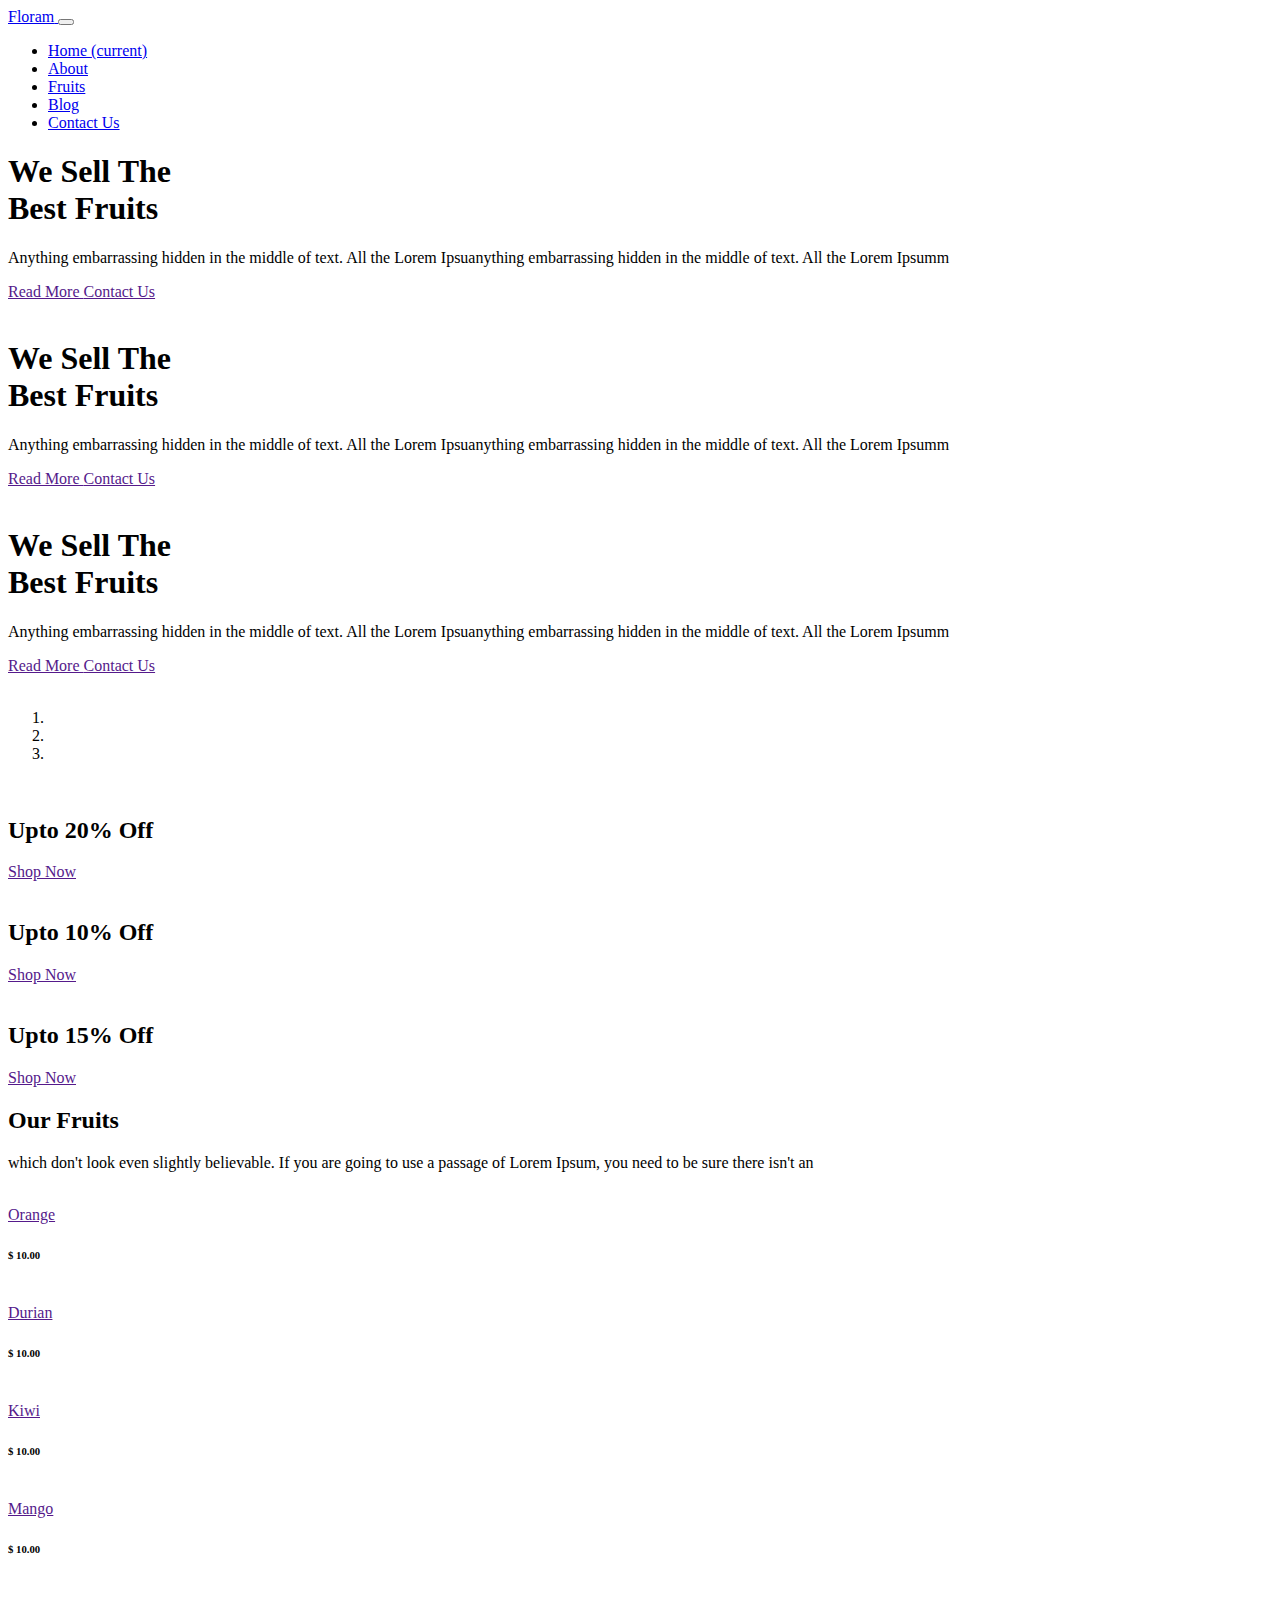
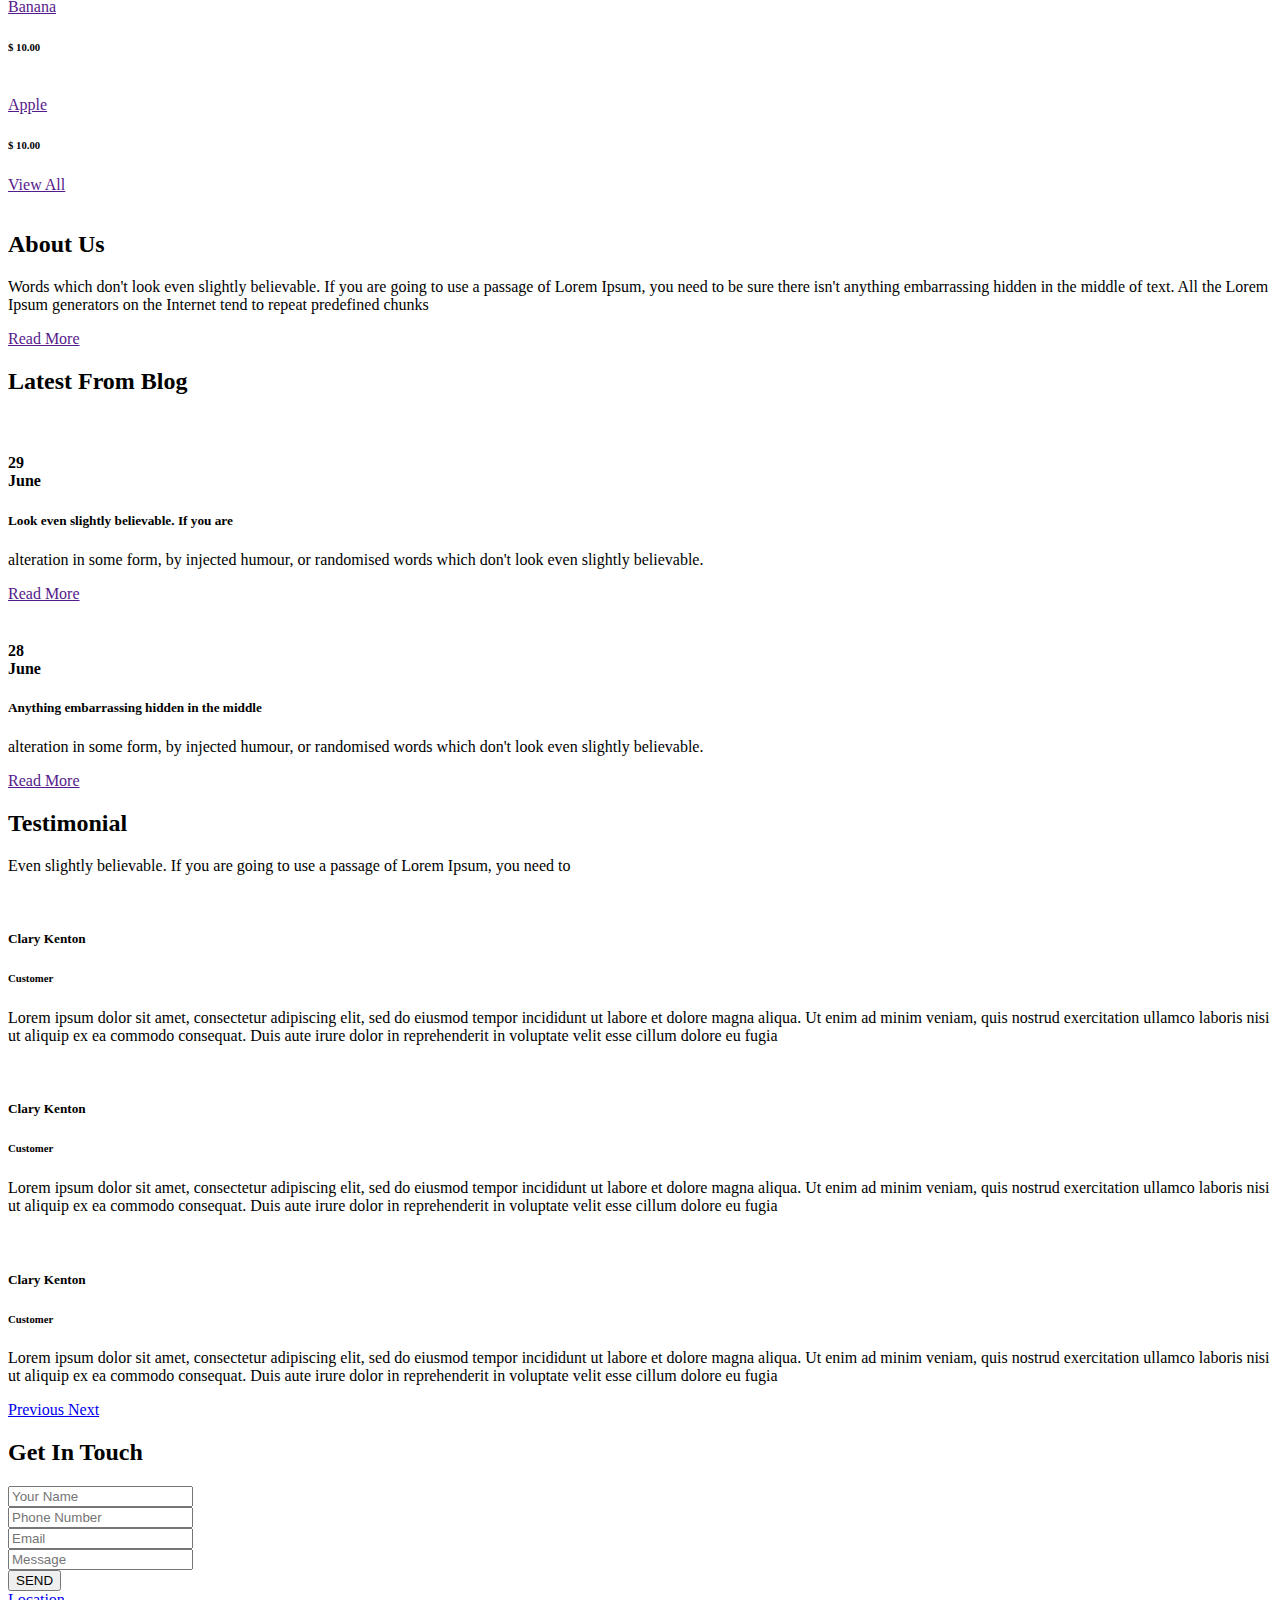
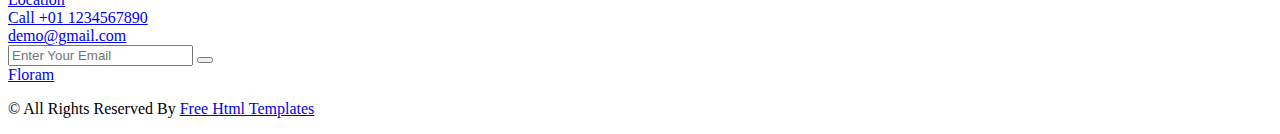
==== index.html @ 8f8d8357 "Add files via upload" ====
<!DOCTYPE html>
<html>

<head>
  <!-- Basic -->
  <meta charset="utf-8" />
  <meta http-equiv="X-UA-Compatible" content="IE=edge" />
  <!-- Mobile Metas -->
  <meta name="viewport" content="width=device-width, initial-scale=1, shrink-to-fit=no" />
  <!-- Site Metas -->
  <link rel="icon" href="images/fevicon.png" type="image/gif" />
  <meta name="keywords" content="" />
  <meta name="description" content="" />
  <meta name="author" content="" />

  <title>Floram</title>


  <!-- bootstrap core css -->
  <link rel="stylesheet" type="text/css" href="css/bootstrap.css" />

  <!-- fonts style -->
  <link href="https://fonts.googleapis.com/css2?family=Roboto:wght@400;500;700;900&display=swap" rel="stylesheet">

  <!-- font awesome style -->
  <link href="css/font-awesome.min.css" rel="stylesheet" />

  <!-- Custom styles for this template -->
  <link href="css/style.css" rel="stylesheet" />
  <!-- responsive style -->
  <link href="css/responsive.css" rel="stylesheet" />

</head>

<body>

  <!-- header section strats -->
  <header class="header_section">
    <div class="container">
      <nav class="navbar navbar-expand-lg custom_nav-container ">
        <a class="navbar-brand" href="index.html">
          <span>Floram</span>
        </a>

        <button class="navbar-toggler" type="button" data-toggle="collapse" data-target="#navbarSupportedContent" aria-controls="navbarSupportedContent" aria-expanded="false" aria-label="Toggle navigation">
          <span class=""> </span>
        </button>

        <div class="collapse navbar-collapse" id="navbarSupportedContent">
          <ul class="navbar-nav  ml-auto">
            <li class="nav-item active">
              <a class="nav-link" href="index.html">Home <span class="sr-only">(current)</span></a>
            </li>
            <li class="nav-item">
              <a class="nav-link" href="about.html"> About</a>
            </li>
            <li class="nav-item">
              <a class="nav-link" href="fruit.html">Fruits</a>
            </li>
            <li class="nav-item">
              <a class="nav-link" href="blog.html">Blog</a>
            </li>
            <li class="nav-item">
              <a class="nav-link" href="contact.html">Contact Us</a>
            </li>
          </ul>
        </div>
      </nav>
    </div>
  </header>
  <!-- end header section -->
  <!-- slider section -->
  <section class="slider_section ">
    <div id="customCarousel1" class="carousel slide" data-ride="carousel">
      <div class="carousel-inner">
        <div class="carousel-item active">
          <div class="container ">
            <div class="row">
              <div class="col-md-6 col-lg-5">
                <div class="detail-box">
                  <h1>
                    We Sell The <br>
                    Best Fruits
                  </h1>
                  <p>
                    Anything embarrassing hidden in the middle of text. All the Lorem Ipsuanything embarrassing hidden in the middle of text. All the Lorem Ipsumm </p>
                  <div class="btn-box">
                    <a href="" class="btn-1">
                      Read More
                    </a>
                    <a href="" class="btn-2">
                      Contact Us
                    </a>
                  </div>
                </div>
              </div>
              <div class="col-md-6 col-lg-7">
                <div class="img-box">
                  <img src="images/slider-img.png" alt="">
                </div>
              </div>
            </div>
          </div>
        </div>
        <div class="carousel-item">
          <div class="container ">
            <div class="row">
              <div class="col-md-6 col-lg-5">
                <div class="detail-box">
                  <h1>
                    We Sell The <br>
                    Best Fruits
                  </h1>
                  <p>
                    Anything embarrassing hidden in the middle of text. All the Lorem Ipsuanything embarrassing hidden in the middle of text. All the Lorem Ipsumm </p>
                  <div class="btn-box">
                    <a href="" class="btn-1">
                      Read More
                    </a>
                    <a href="" class="btn-2">
                      Contact Us
                    </a>
                  </div>
                </div>
              </div>
              <div class="col-md-6 col-lg-7">
                <div class="img-box">
                  <img src="images/slider-img.png" alt="">
                </div>
              </div>
            </div>
          </div>
        </div>
        <div class="carousel-item">
          <div class="container ">
            <div class="row">
              <div class="col-md-6 col-lg-5">
                <div class="detail-box">
                  <h1>
                    We Sell The <br>
                    Best Fruits
                  </h1>
                  <p>
                    Anything embarrassing hidden in the middle of text. All the Lorem Ipsuanything embarrassing hidden in the middle of text. All the Lorem Ipsumm </p>
                  <div class="btn-box">
                    <a href="" class="btn-1">
                      Read More
                    </a>
                    <a href="" class="btn-2">
                      Contact Us
                    </a>
                  </div>
                </div>
              </div>
              <div class="col-md-6 col-lg-7">
                <div class="img-box">
                  <img src="images/slider-img.png" alt="">
                </div>
              </div>
            </div>
          </div>
        </div>
      </div>
      <ol class="carousel-indicators">
        <li data-target="#customCarousel1" data-slide-to="0" class="active"></li>
        <li data-target="#customCarousel1" data-slide-to="1"></li>
        <li data-target="#customCarousel1" data-slide-to="2"></li>
      </ol>
    </div>
  </section>
  <!-- end slider section -->

  <!-- offer section -->

  <section class="offer_section">
    <div class="container-fluid">
      <div class="row">
        <div class="col-md-7 px-0">
          <div class="box offer-box1">
            <img src="images/o1.jpg" alt="">
            <div class="detail-box">
              <h2>
                Upto 20% Off
              </h2>
              <a href="">
                Shop Now
              </a>
            </div>
          </div>
        </div>
        <div class="col-md-5 px-0">
          <div class="box offer-box2">
            <img src="images/o2.jpg" alt="">
            <div class="detail-box">
              <h2>
                Upto 10% Off
              </h2>
              <a href="">
                Shop Now
              </a>
            </div>
          </div>
          <div class="box offer-box3">
            <img src="images/o3.jpg" alt="">
            <div class="detail-box">
              <h2>
                Upto 15% Off
              </h2>
              <a href="">
                Shop Now
              </a>
            </div>
          </div>
        </div>
      </div>
    </div>
  </section>

  <!-- end offer section -->

  <!-- product section -->

  <section class="product_section layout_padding">
    <div class="container">
      <div class="heading_container heading_center">
        <h2>
          Our Fruits
        </h2>
        <p>
          which don't look even slightly believable. If you are going to use a passage of Lorem Ipsum, you need to be sure there isn't an
        </p>
      </div>
      <div class="row">
        <div class="col-sm-6 col-lg-4">
          <div class="box">
            <div class="img-box">
              <img src="images/p1.png" alt="">
            </div>
            <div class="detail-box">
              <span class="rating">
                <i class="fa fa-star" aria-hidden="true"></i>
                <i class="fa fa-star" aria-hidden="true"></i>
                <i class="fa fa-star" aria-hidden="true"></i>
                <i class="fa fa-star" aria-hidden="true"></i>
                <i class="fa fa-star-half-o" aria-hidden="true"></i>
              </span>
              <a href="">
                Orange
              </a>
              <div class="price_box">
                <h6 class="price_heading">
                  <span>$</span> 10.00
                </h6>
              </div>
            </div>
          </div>
        </div>
        <div class="col-sm-6 col-lg-4">
          <div class="box">
            <div class="img-box">
              <img src="images/p2.png" alt="">
            </div>
            <div class="detail-box">
              <span class="rating">
                <i class="fa fa-star" aria-hidden="true"></i>
                <i class="fa fa-star" aria-hidden="true"></i>
                <i class="fa fa-star" aria-hidden="true"></i>
                <i class="fa fa-star" aria-hidden="true"></i>
                <i class="fa fa-star-half-o" aria-hidden="true"></i>
              </span>
              <a href="">
                Durian
              </a>
              <div class="price_box">
                <h6 class="price_heading">
                  <span>$</span> 10.00
                </h6>
              </div>
            </div>
          </div>
        </div>
        <div class="col-sm-6 col-lg-4">
          <div class="box">
            <div class="img-box">
              <img src="images/p3.png" alt="">
            </div>
            <div class="detail-box">
              <span class="rating">
                <i class="fa fa-star" aria-hidden="true"></i>
                <i class="fa fa-star" aria-hidden="true"></i>
                <i class="fa fa-star" aria-hidden="true"></i>
                <i class="fa fa-star" aria-hidden="true"></i>
                <i class="fa fa-star-half-o" aria-hidden="true"></i>
              </span>
              <a href="">
                Kiwi
              </a>
              <div class="price_box">
                <h6 class="price_heading">
                  <span>$</span> 10.00
                </h6>
              </div>
            </div>
          </div>
        </div>
        <div class="col-sm-6 col-lg-4">
          <div class="box">
            <div class="img-box">
              <img src="images/p4.png" alt="">
            </div>
            <div class="detail-box">
              <span class="rating">
                <i class="fa fa-star" aria-hidden="true"></i>
                <i class="fa fa-star" aria-hidden="true"></i>
                <i class="fa fa-star" aria-hidden="true"></i>
                <i class="fa fa-star" aria-hidden="true"></i>
                <i class="fa fa-star-half-o" aria-hidden="true"></i>
              </span>
              <a href="">
                Mango
              </a>
              <div class="price_box">
                <h6 class="price_heading">
                  <span>$</span> 10.00
                </h6>
              </div>
            </div>
          </div>
        </div>
        <div class="col-sm-6 col-lg-4">
          <div class="box">
            <div class="img-box">
              <img src="images/p5.png" alt="">
            </div>
            <div class="detail-box">
              <span class="rating">
                <i class="fa fa-star" aria-hidden="true"></i>
                <i class="fa fa-star" aria-hidden="true"></i>
                <i class="fa fa-star" aria-hidden="true"></i>
                <i class="fa fa-star" aria-hidden="true"></i>
                <i class="fa fa-star-half-o" aria-hidden="true"></i>
              </span>
              <a href="">
                Banana
              </a>
              <div class="price_box">
                <h6 class="price_heading">
                  <span>$</span> 10.00
                </h6>
              </div>
            </div>
          </div>
        </div>
        <div class="col-sm-6 col-lg-4">
          <div class="box">
            <div class="img-box">
              <img src="images/p6.png" alt="">
            </div>
            <div class="detail-box">
              <span class="rating">
                <i class="fa fa-star" aria-hidden="true"></i>
                <i class="fa fa-star" aria-hidden="true"></i>
                <i class="fa fa-star" aria-hidden="true"></i>
                <i class="fa fa-star" aria-hidden="true"></i>
                <i class="fa fa-star-half-o" aria-hidden="true"></i>
              </span>
              <a href="">
                Apple
              </a>
              <div class="price_box">
                <h6 class="price_heading">
                  <span>$</span> 10.00
                </h6>
              </div>
            </div>
          </div>
        </div>
      </div>
      <div class="btn-box">
        <a href="">
          View All
        </a>
      </div>
    </div>
  </section>

  <!-- end product section -->

  <!-- about section -->

  <section class="about_section layout_padding">
    <div class="container  ">
      <div class="row">
        <div class="col-md-6 ">
          <div class="img-box">
            <img src="images/about-img.png" alt="">
          </div>
        </div>
        <div class="col-md-6">
          <div class="detail-box">
            <div class="heading_container">
              <h2>
                About Us
              </h2>
            </div>
            <p>
              Words which don't look even slightly believable. If you are going to use a passage of Lorem Ipsum, you need to be sure there isn't anything embarrassing hidden in the middle of text. All the Lorem Ipsum generators on the Internet tend to repeat predefined chunks </p>
            <a href="">
              Read More
            </a>
          </div>
        </div>
      </div>
    </div>
  </section>

  <!-- end about section -->

  <!-- blog section -->

  <section class="blog_section layout_padding">
    <div class="container">
      <div class="heading_container">
        <h2>
          Latest From Blog
        </h2>
      </div>
      <div class="row">
        <div class="col-md-6">
          <div class="box">
            <div class="img-box">
              <img src="images/b1.jpg" alt="">
              <h4 class="blog_date">
                29 <br>
                June
              </h4>
            </div>
            <div class="detail-box">
              <h5>
                Look even slightly believable. If you are
              </h5>
              <p>
                alteration in some form, by injected humour, or randomised words which don't look even slightly believable.
              </p>
              <a href="">
                Read More
              </a>
            </div>
          </div>
        </div>
        <div class="col-md-6">
          <div class="box">
            <div class="img-box">
              <img src="images/b2.jpg" alt="">
              <h4 class="blog_date">
                28 <br>
                June
              </h4>
            </div>
            <div class="detail-box">
              <h5>
                Anything embarrassing hidden in the middle
              </h5>
              <p>
                alteration in some form, by injected humour, or randomised words which don't look even slightly believable.
              </p>
              <a href="">
                Read More
              </a>
            </div>
          </div>
        </div>
      </div>
    </div>
  </section>

  <!-- end blog section -->

  <!-- client section -->
  <section class="client_section ">
    <div class="container">
      <div class="heading_container heading_center">
        <h2>
          Testimonial
        </h2>
        <p>
          Even slightly believable. If you are going to use a passage of Lorem Ipsum, you need to
        </p>
      </div>
    </div>
    <div class="container px-0">
      <div id="customCarousel2" class="carousel  slide" data-ride="carousel">
        <div class="carousel-inner">
          <div class="carousel-item active">
            <div class="container">
              <div class="row">
                <div class="col-lg-10 mx-auto">
                  <div class="box">
                    <div class="img-box">
                      <img src="images/client.jpg" alt="">
                    </div>
                    <div class="detail-box">
                      <div class="client_info">
                        <div class="client_name">
                          <h5>
                            Clary Kenton
                          </h5>
                          <h6>
                            Customer
                          </h6>
                        </div>
                        <i class="fa fa-quote-left" aria-hidden="true"></i>
                      </div>
                      <p>
                        Lorem ipsum dolor sit amet, consectetur adipiscing elit, sed do eiusmod tempor incididunt ut
                        labore
                        et
                        dolore magna aliqua. Ut enim ad minim veniam, quis nostrud exercitation ullamco laboris nisi ut
                        aliquip ex ea commodo consequat. Duis aute irure dolor in reprehenderit in voluptate velit esse
                        cillum
                        dolore eu fugia
                      </p>
                    </div>
                  </div>
                </div>
              </div>
            </div>
          </div>
          <div class="carousel-item">
            <div class="container">
              <div class="row">
                <div class="col-md-10 mx-auto">
                  <div class="box">
                    <div class="img-box">
                      <img src="images/client.jpg" alt="">
                    </div>
                    <div class="detail-box">
                      <div class="client_info">
                        <div class="client_name">
                          <h5>
                            Clary Kenton
                          </h5>
                          <h6>
                            Customer
                          </h6>
                        </div>
                        <i class="fa fa-quote-left" aria-hidden="true"></i>
                      </div>
                      <p>
                        Lorem ipsum dolor sit amet, consectetur adipiscing elit, sed do eiusmod tempor incididunt ut
                        labore
                        et
                        dolore magna aliqua. Ut enim ad minim veniam, quis nostrud exercitation ullamco laboris nisi ut
                        aliquip ex ea commodo consequat. Duis aute irure dolor in reprehenderit in voluptate velit esse
                        cillum
                        dolore eu fugia
                      </p>
                    </div>
                  </div>
                </div>
              </div>
            </div>
          </div>
          <div class="carousel-item">
            <div class="container">
              <div class="row">
                <div class="col-md-10 mx-auto">
                  <div class="box">
                    <div class="img-box">
                      <img src="images/client.jpg" alt="">
                    </div>
                    <div class="detail-box">
                      <div class="client_info">
                        <div class="client_name">
                          <h5>
                            Clary Kenton
                          </h5>
                          <h6>
                            Customer
                          </h6>
                        </div>
                        <i class="fa fa-quote-left" aria-hidden="true"></i>
                      </div>
                      <p>
                        Lorem ipsum dolor sit amet, consectetur adipiscing elit, sed do eiusmod tempor incididunt ut
                        labore
                        et
                        dolore magna aliqua. Ut enim ad minim veniam, quis nostrud exercitation ullamco laboris nisi ut
                        aliquip ex ea commodo consequat. Duis aute irure dolor in reprehenderit in voluptate velit esse
                        cillum
                        dolore eu fugia
                      </p>
                    </div>
                  </div>
                </div>
              </div>
            </div>
          </div>
        </div>
        <div class="carousel_btn-box">
          <a class="carousel-control-prev" href="#customCarousel2" role="button" data-slide="prev">
            <i class="fa fa-angle-left" aria-hidden="true"></i>
            <span class="sr-only">Previous</span>
          </a>
          <a class="carousel-control-next" href="#customCarousel2" role="button" data-slide="next">
            <i class="fa fa-angle-right" aria-hidden="true"></i>
            <span class="sr-only">Next</span>
          </a>
        </div>
      </div>
    </div>
  </section>
  <!-- end client section -->

  <!-- contact section -->
  <section class="contact_section layout_padding">
    <div class="container">
      <div class="heading_container heading_center">
        <h2>Get In <span>Touch</span></h2>
      </div>
      <div class="row">
        <div class="col-md-6 px-0">
          <div class="form_container">
            <form action="">
              <div class="form-row">
                <div class="form-group col">
                  <input type="text" class="form-control" placeholder="Your Name" />
                </div>
              </div>
              <div class="form-row">
                <div class="form-group col">
                  <input type="text" class="form-control" placeholder="Phone Number" />
                </div>
              </div>
              <div class="form-row">
                <div class="form-group col">
                  <input type="email" class="form-control" placeholder="Email" />
                </div>
              </div>
              <div class="form-row">
                <div class="form-group col">
                  <input type="text" class="message-box form-control" placeholder="Message" />
                </div>
              </div>
              <div class="btn_box">
                <button>
                  SEND
                </button>
              </div>
            </form>
          </div>
        </div>
        <div class="col-md-6 px-0">
          <div class="map_container">
            <div class="map">
              <div id="googleMap"></div>
            </div>
          </div>
        </div>
      </div>
    </div>
  </section>
  <!-- end contact section -->

  <!-- info section -->

  <section class="info_section ">
    <div class="info_container ">
      <div class="container">
        <div class="row">
          <div class="col-lg-9">
            <div class="info_contact ">
              <div class="row">
                <div class="col-md-3">
                  <a href="#" class="link-box">
                    <i class="fa fa-map-marker" aria-hidden="true"></i>
                    <span>
                      Location
                    </span>
                  </a>
                </div>
                <div class="col-md-5">
                  <a href="#" class="link-box">
                    <i class="fa fa-phone" aria-hidden="true"></i>
                    <span>
                      Call +01 1234567890
                    </span>
                  </a>
                </div>
                <div class="col-md-4">
                  <a href="#" class="link-box">
                    <i class="fa fa-envelope" aria-hidden="true"></i>
                    <span>
                      demo@gmail.com
                    </span>
                  </a>
                </div>
              </div>
            </div>
          </div>
          <div class="col-md-5  col-lg-3 mx-auto">
            <div class="info_form ">
              <form action="#">
                <input type="email" placeholder="Enter Your Email" />
                <button>
                  <i class="fa fa-arrow-right" aria-hidden="true"></i>
                </button>
              </form>
            </div>
          </div>
        </div>
        <div class="info_logo">
          <a class="navbar-brand" href="index.html">
            <span>
              Floram
            </span>
          </a>
        </div>
        <div class="social-box">
          <a href="">
            <i class="fa fa-facebook" aria-hidden="true"></i>
          </a>
          <a href="">
            <i class="fa fa-twitter" aria-hidden="true"></i>
          </a>
          <a href="">
            <i class="fa fa-instagram" aria-hidden="true"></i>
          </a>
          <a href="">
            <i class="fa fa-youtube" aria-hidden="true"></i>
          </a>
        </div>
      </div>
    </div>
  </section>

  <!-- end info section -->

  <!-- footer section -->
  <footer class="footer_section">
    <div class="container">
      <p>
        &copy; <span id="displayYear"></span> All Rights Reserved By
        <a href="https://html.design/">Free Html Templates</a>
      </p>
    </div>
  </footer>
  <!-- footer section -->

  <!-- jQery -->
  <script src="js/jquery-3.4.1.min.js"></script>
  <!-- bootstrap js -->
  <script src="js/bootstrap.js"></script>
  <!-- custom js -->
  <script src="js/custom.js"></script>
  <!-- Google Map -->
  <script src="https://maps.googleapis.com/maps/api/js?key=AIzaSyCh39n5U-4IoWpsVGUHWdqB6puEkhRLdmI&callback=myMap"></script>
  <!-- End Google Map -->

</body>

</html>
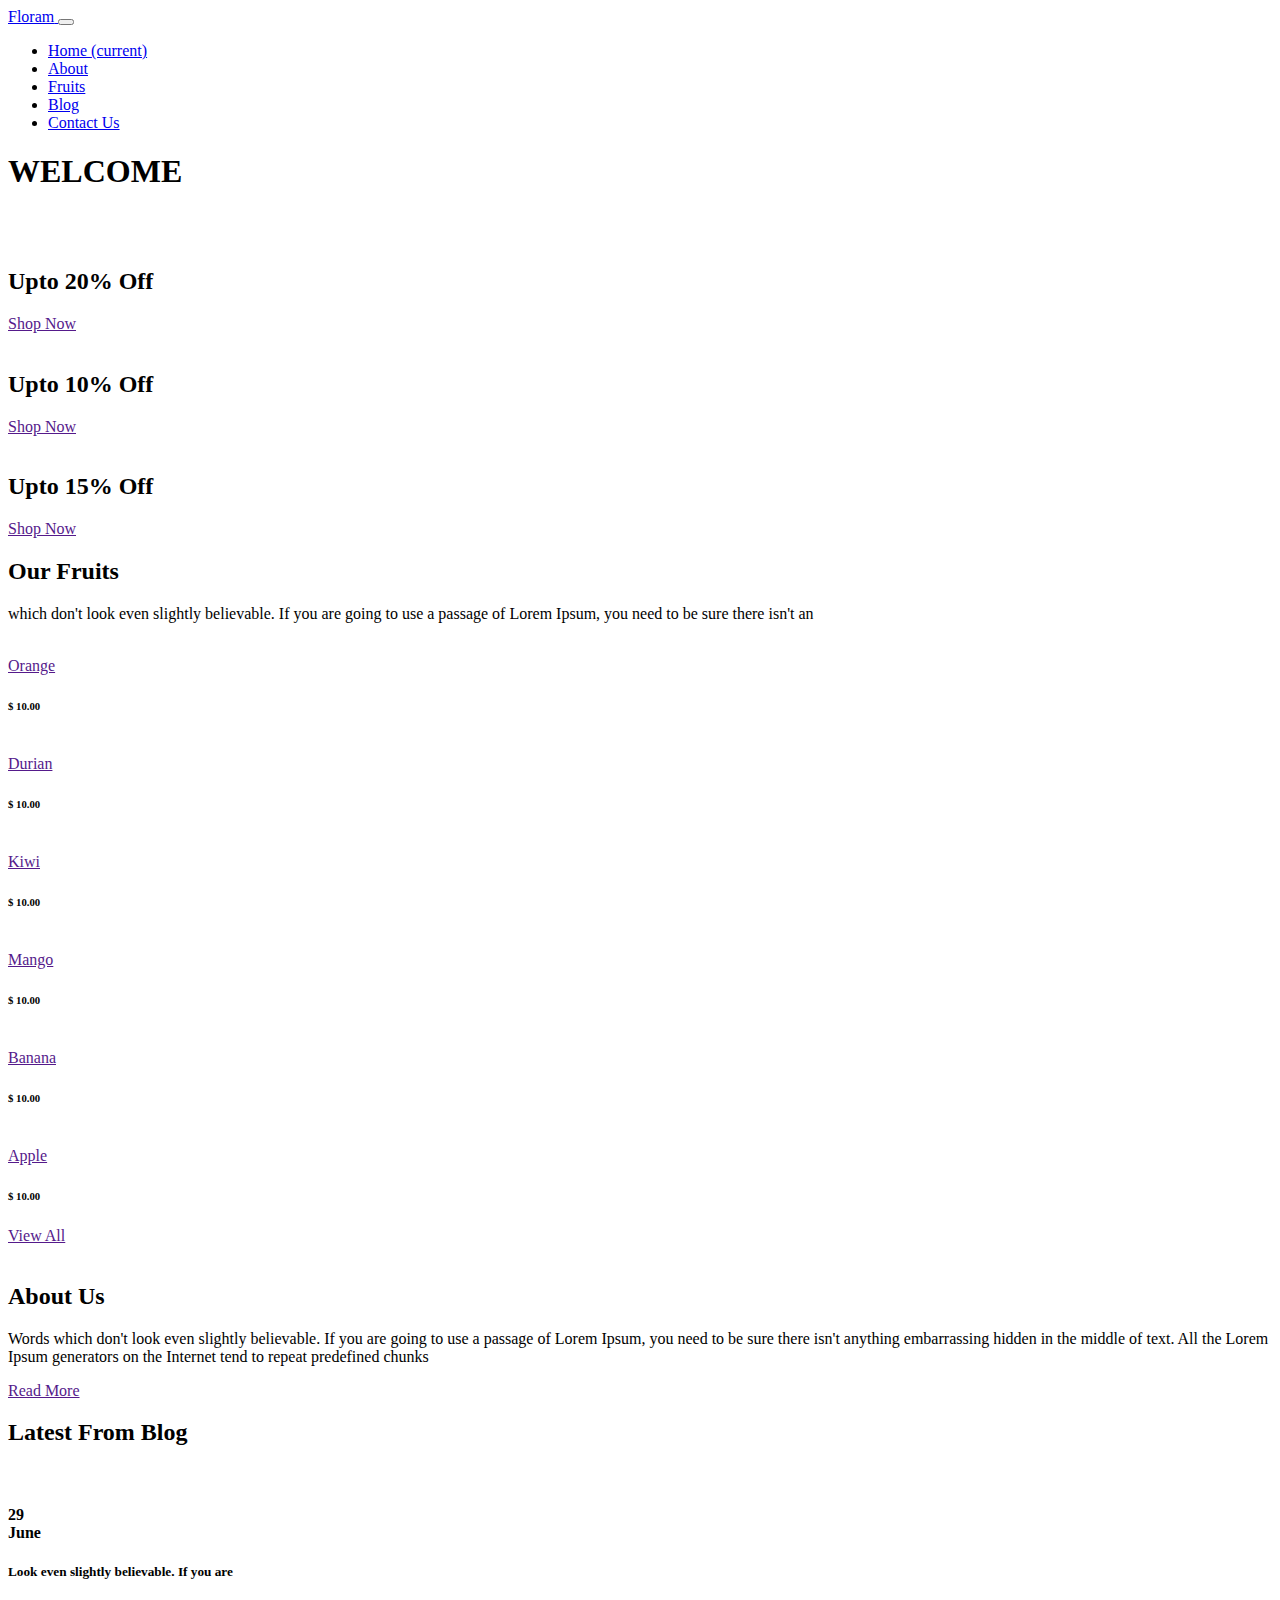
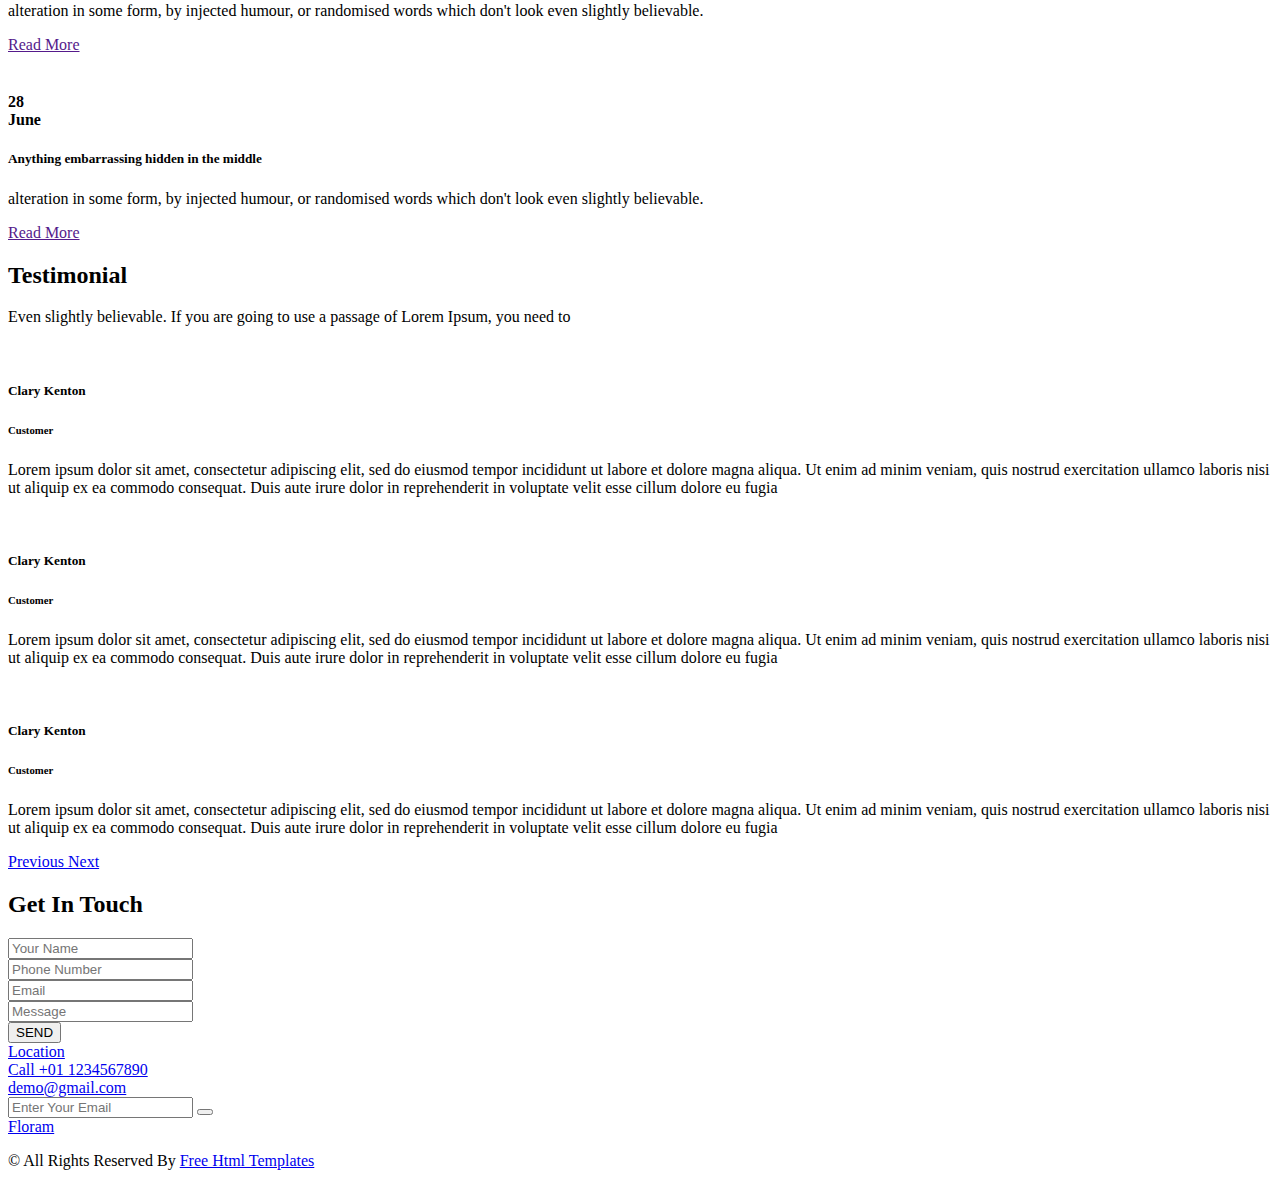
==== commit 3b298600: "Add files via upload" ====
--- a/index.html
+++ b/index.html
@@ -13,7 +13,7 @@
   <meta name="description" content="" />
   <meta name="author" content="" />
 
-  <title>Floram</title>
+  <title>Smart Mart</title>
 
 
   <!-- bootstrap core css -->
@@ -79,19 +79,10 @@
               <div class="col-md-6 col-lg-5">
                 <div class="detail-box">
                   <h1>
-                    We Sell The <br>
-                    Best Fruits
+                   WELCOME  <br>
+                    
                   </h1>
-                  <p>
-                    Anything embarrassing hidden in the middle of text. All the Lorem Ipsuanything embarrassing hidden in the middle of text. All the Lorem Ipsumm </p>
-                  <div class="btn-box">
-                    <a href="" class="btn-1">
-                      Read More
-                    </a>
-                    <a href="" class="btn-2">
-                      Contact Us
-                    </a>
-                  </div>
+                  
                 </div>
               </div>
               <div class="col-md-6 col-lg-7">
@@ -102,70 +93,9 @@
             </div>
           </div>
         </div>
-        <div class="carousel-item">
-          <div class="container ">
-            <div class="row">
-              <div class="col-md-6 col-lg-5">
-                <div class="detail-box">
-                  <h1>
-                    We Sell The <br>
-                    Best Fruits
-                  </h1>
-                  <p>
-                    Anything embarrassing hidden in the middle of text. All the Lorem Ipsuanything embarrassing hidden in the middle of text. All the Lorem Ipsumm </p>
-                  <div class="btn-box">
-                    <a href="" class="btn-1">
-                      Read More
-                    </a>
-                    <a href="" class="btn-2">
-                      Contact Us
-                    </a>
-                  </div>
-                </div>
-              </div>
-              <div class="col-md-6 col-lg-7">
-                <div class="img-box">
-                  <img src="images/slider-img.png" alt="">
-                </div>
-              </div>
-            </div>
-          </div>
-        </div>
-        <div class="carousel-item">
-          <div class="container ">
-            <div class="row">
-              <div class="col-md-6 col-lg-5">
-                <div class="detail-box">
-                  <h1>
-                    We Sell The <br>
-                    Best Fruits
-                  </h1>
-                  <p>
-                    Anything embarrassing hidden in the middle of text. All the Lorem Ipsuanything embarrassing hidden in the middle of text. All the Lorem Ipsumm </p>
-                  <div class="btn-box">
-                    <a href="" class="btn-1">
-                      Read More
-                    </a>
-                    <a href="" class="btn-2">
-                      Contact Us
-                    </a>
-                  </div>
-                </div>
-              </div>
-              <div class="col-md-6 col-lg-7">
-                <div class="img-box">
-                  <img src="images/slider-img.png" alt="">
-                </div>
-              </div>
-            </div>
-          </div>
-        </div>
-      </div>
-      <ol class="carousel-indicators">
-        <li data-target="#customCarousel1" data-slide-to="0" class="active"></li>
-        <li data-target="#customCarousel1" data-slide-to="1"></li>
-        <li data-target="#customCarousel1" data-slide-to="2"></li>
-      </ol>
+
+        </div>
+      </div>
     </div>
   </section>
   <!-- end slider section -->
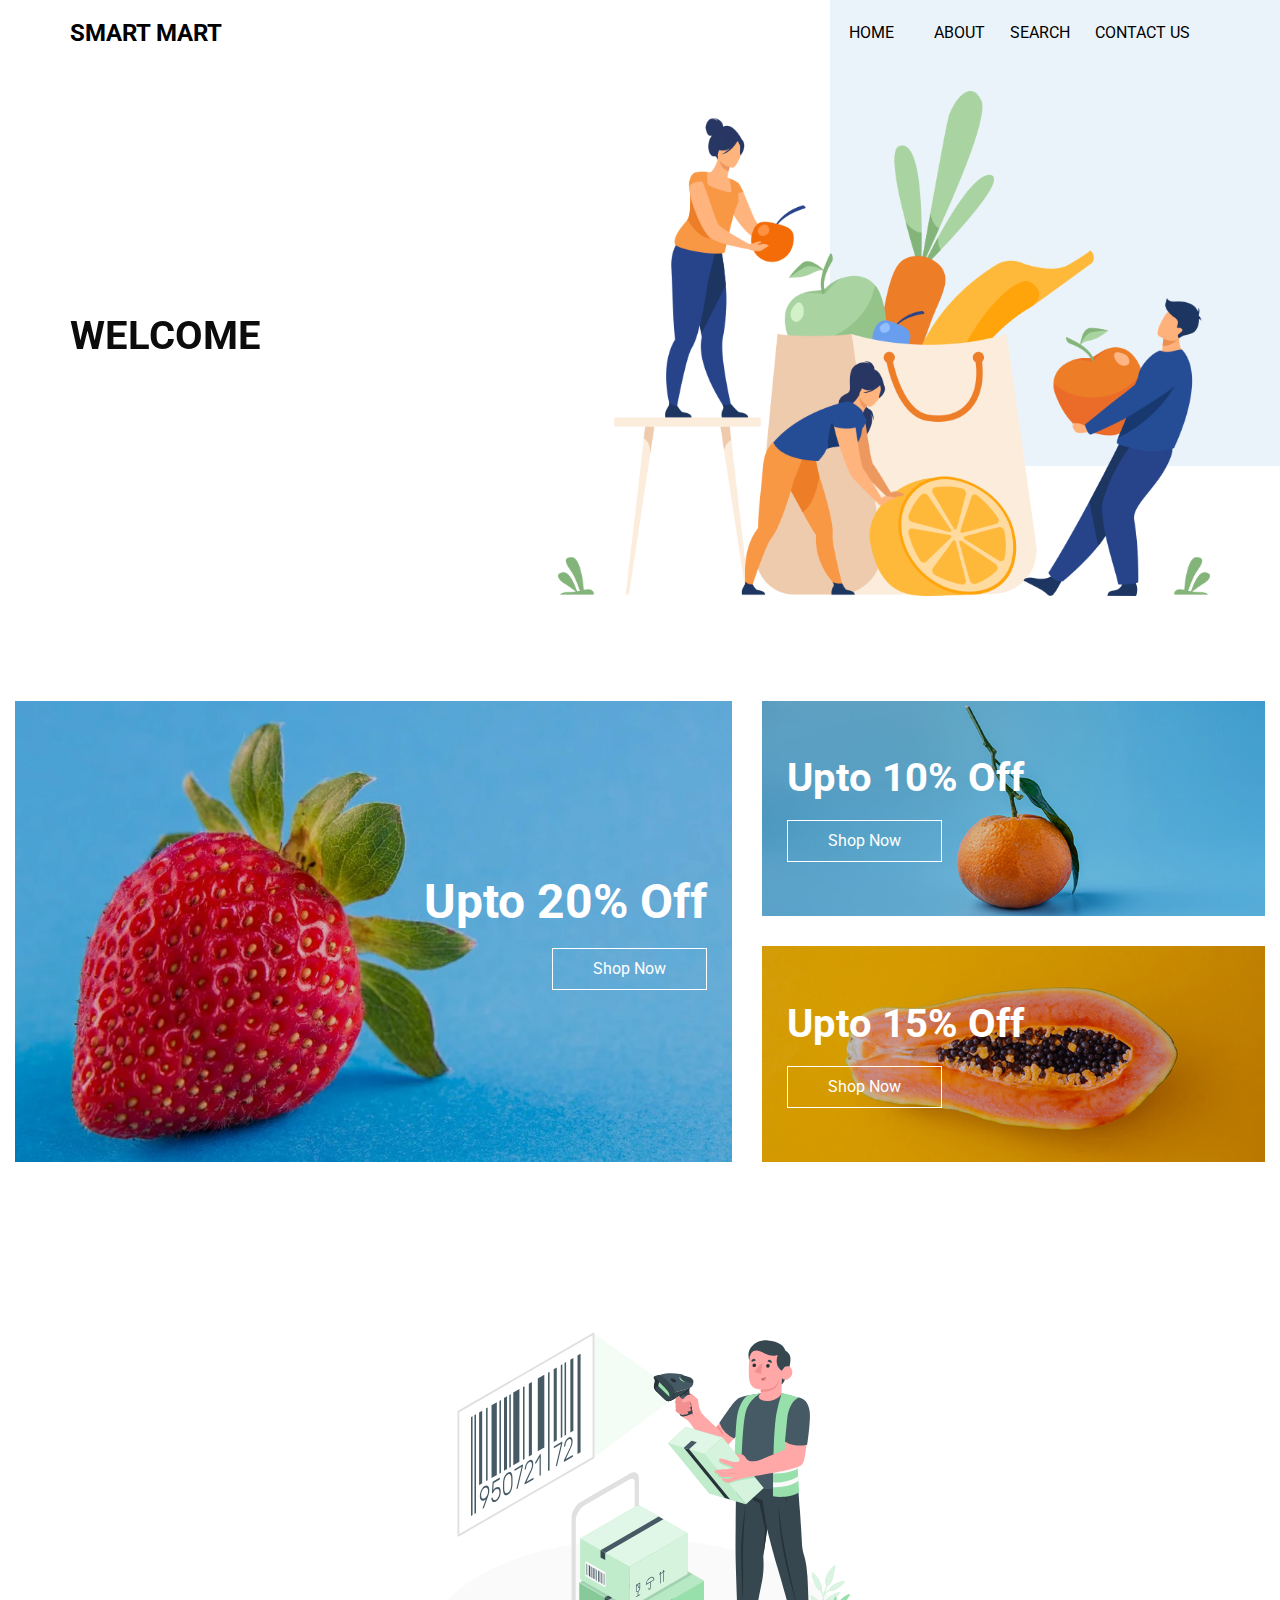
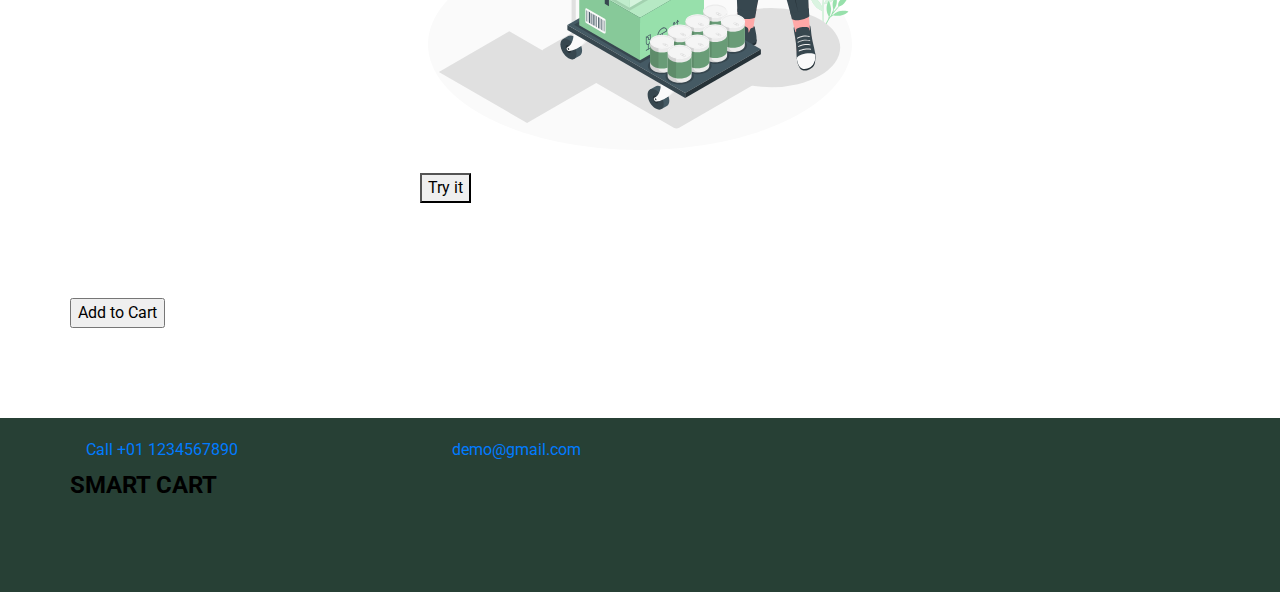
==== commit 8c485dea: "Update index.html" ====
--- a/index.html
+++ b/index.html
@@ -1,7 +1,10 @@
+
 <!DOCTYPE html>
 <html>
 
 <head>
+
+
   <!-- Basic -->
   <meta charset="utf-8" />
   <meta http-equiv="X-UA-Compatible" content="IE=edge" />
@@ -14,7 +17,7 @@
   <meta name="author" content="" />
 
   <title>Smart Mart</title>
-
+ 
 
   <!-- bootstrap core css -->
   <link rel="stylesheet" type="text/css" href="css/bootstrap.css" />
@@ -39,7 +42,7 @@
     <div class="container">
       <nav class="navbar navbar-expand-lg custom_nav-container ">
         <a class="navbar-brand" href="index.html">
-          <span>Floram</span>
+          <span>Smart mart</span>
         </a>
 
         <button class="navbar-toggler" type="button" data-toggle="collapse" data-target="#navbarSupportedContent" aria-controls="navbarSupportedContent" aria-expanded="false" aria-label="Toggle navigation">
@@ -54,12 +57,37 @@
             <li class="nav-item">
               <a class="nav-link" href="about.html"> About</a>
             </li>
-            <li class="nav-item">
-              <a class="nav-link" href="fruit.html">Fruits</a>
-            </li>
-            <li class="nav-item">
-              <a class="nav-link" href="blog.html">Blog</a>
-            </li>
+            <div class="dropdown">
+              <form method="post" action="Search.php"> <li onclick="myFunction()" class="dropbtn" class="nav-link">SEARCH</li> 
+              <div id="myDropdown" class="dropdown-content" >
+                <input type="text" placeholder="Search.." id="myInput" name="myInput" onkeyup="filterFunction()"> 
+             </form>
+              </div>
+            </div>
+            
+            <script>
+            /* When the user clicks on the button,
+            toggle between hiding and showing the dropdown content */
+            function myFunction() {
+              document.getElementById("myDropdown").classList.toggle("show");
+            }
+            
+            function filterFunction() {
+              var input, filter, ul, li, a, i;
+              input = document.getElementById("myInput");
+              filter = input.value.toUpperCase();
+              div = document.getElementById("myDropdown");
+              a = div.getElementsByTagName("a");
+              for (i = 0; i < a.length; i++) {
+                txtValue = a[i].textContent || a[i].innerText;
+                if (txtValue.toUpperCase().indexOf(filter) > -1) {
+                  a[i].style.display = "";
+                } else {
+                  a[i].style.display = "none";
+                }
+              }
+            }
+            </script>
             <li class="nav-item">
               <a class="nav-link" href="contact.html">Contact Us</a>
             </li>
@@ -67,6 +95,80 @@
         </div>
       </nav>
     </div>
+
+    <style>
+      /* .parent {
+        position: relative;
+        top: 0;
+        left: 0;
+      }
+      .image1 {
+        position: relative;
+        top: 0;
+        left: 0;
+        border: 1px solid #000000;
+      } */
+      .emptyimage {
+        
+        
+        padding-top: 50px;
+        padding-right: 350px;
+        padding-bottom: 50px;
+        padding-left: 350px;
+        
+      }
+
+      .dropbtn {
+  
+  color: black;
+  padding: 5px; 
+  font-size: 16px;
+  border: none;
+  cursor: pointer;
+}
+
+
+
+#myInput {
+  box-sizing: border-box;
+  background-image: url('searchicon.png');
+  background-position: 14px 12px;
+  background-repeat: no-repeat;
+  font-size: 16px;
+ padding: 14px 20px 12px 45px;
+  border: none;
+  border-bottom: 1px solid #ddd;
+}
+
+#myInput:focus {outline: 3px solid #ddd;}
+
+.dropdown {
+  position: relative;
+  display: inline-block;
+}
+
+.dropdown-content {
+  display: none;
+  position: absolute;
+  background-color: #f6f6f6;
+  min-width: 230px;
+  overflow: auto;
+  border: 1px solid #ddd;
+  z-index: 1;
+}
+
+.dropdown-content a {
+  color: black;
+  padding: 12px 16px;
+  text-decoration: none;
+  display: block;
+}
+
+/*.dropdown a:hover {background-color: #ddd;}*/
+
+.show {display: block;}
+
+    </style>
   </header>
   <!-- end header section -->
   <!-- slider section -->
@@ -151,446 +253,33 @@
   <!-- product section -->
 
   <section class="product_section layout_padding">
-    <div class="container">
-      <div class="heading_container heading_center">
-        <h2>
-          Our Fruits
-        </h2>
-        <p>
-          which don't look even slightly believable. If you are going to use a passage of Lorem Ipsum, you need to be sure there isn't an
-        </p>
-      </div>
-      <div class="row">
-        <div class="col-sm-6 col-lg-4">
-          <div class="box">
-            <div class="img-box">
-              <img src="images/p1.png" alt="">
-            </div>
-            <div class="detail-box">
-              <span class="rating">
-                <i class="fa fa-star" aria-hidden="true"></i>
-                <i class="fa fa-star" aria-hidden="true"></i>
-                <i class="fa fa-star" aria-hidden="true"></i>
-                <i class="fa fa-star" aria-hidden="true"></i>
-                <i class="fa fa-star-half-o" aria-hidden="true"></i>
-              </span>
-              <a href="">
-                Orange
-              </a>
-              <div class="price_box">
-                <h6 class="price_heading">
-                  <span>$</span> 10.00
-                </h6>
-              </div>
-            </div>
-          </div>
-        </div>
-        <div class="col-sm-6 col-lg-4">
-          <div class="box">
-            <div class="img-box">
-              <img src="images/p2.png" alt="">
-            </div>
-            <div class="detail-box">
-              <span class="rating">
-                <i class="fa fa-star" aria-hidden="true"></i>
-                <i class="fa fa-star" aria-hidden="true"></i>
-                <i class="fa fa-star" aria-hidden="true"></i>
-                <i class="fa fa-star" aria-hidden="true"></i>
-                <i class="fa fa-star-half-o" aria-hidden="true"></i>
-              </span>
-              <a href="">
-                Durian
-              </a>
-              <div class="price_box">
-                <h6 class="price_heading">
-                  <span>$</span> 10.00
-                </h6>
-              </div>
-            </div>
-          </div>
-        </div>
-        <div class="col-sm-6 col-lg-4">
-          <div class="box">
-            <div class="img-box">
-              <img src="images/p3.png" alt="">
-            </div>
-            <div class="detail-box">
-              <span class="rating">
-                <i class="fa fa-star" aria-hidden="true"></i>
-                <i class="fa fa-star" aria-hidden="true"></i>
-                <i class="fa fa-star" aria-hidden="true"></i>
-                <i class="fa fa-star" aria-hidden="true"></i>
-                <i class="fa fa-star-half-o" aria-hidden="true"></i>
-              </span>
-              <a href="">
-                Kiwi
-              </a>
-              <div class="price_box">
-                <h6 class="price_heading">
-                  <span>$</span> 10.00
-                </h6>
-              </div>
-            </div>
-          </div>
-        </div>
-        <div class="col-sm-6 col-lg-4">
-          <div class="box">
-            <div class="img-box">
-              <img src="images/p4.png" alt="">
-            </div>
-            <div class="detail-box">
-              <span class="rating">
-                <i class="fa fa-star" aria-hidden="true"></i>
-                <i class="fa fa-star" aria-hidden="true"></i>
-                <i class="fa fa-star" aria-hidden="true"></i>
-                <i class="fa fa-star" aria-hidden="true"></i>
-                <i class="fa fa-star-half-o" aria-hidden="true"></i>
-              </span>
-              <a href="">
-                Mango
-              </a>
-              <div class="price_box">
-                <h6 class="price_heading">
-                  <span>$</span> 10.00
-                </h6>
-              </div>
-            </div>
-          </div>
-        </div>
-        <div class="col-sm-6 col-lg-4">
-          <div class="box">
-            <div class="img-box">
-              <img src="images/p5.png" alt="">
-            </div>
-            <div class="detail-box">
-              <span class="rating">
-                <i class="fa fa-star" aria-hidden="true"></i>
-                <i class="fa fa-star" aria-hidden="true"></i>
-                <i class="fa fa-star" aria-hidden="true"></i>
-                <i class="fa fa-star" aria-hidden="true"></i>
-                <i class="fa fa-star-half-o" aria-hidden="true"></i>
-              </span>
-              <a href="">
-                Banana
-              </a>
-              <div class="price_box">
-                <h6 class="price_heading">
-                  <span>$</span> 10.00
-                </h6>
-              </div>
-            </div>
-          </div>
-        </div>
-        <div class="col-sm-6 col-lg-4">
-          <div class="box">
-            <div class="img-box">
-              <img src="images/p6.png" alt="">
-            </div>
-            <div class="detail-box">
-              <span class="rating">
-                <i class="fa fa-star" aria-hidden="true"></i>
-                <i class="fa fa-star" aria-hidden="true"></i>
-                <i class="fa fa-star" aria-hidden="true"></i>
-                <i class="fa fa-star" aria-hidden="true"></i>
-                <i class="fa fa-star-half-o" aria-hidden="true"></i>
-              </span>
-              <a href="">
-                Apple
-              </a>
-              <div class="price_box">
-                <h6 class="price_heading">
-                  <span>$</span> 10.00
-                </h6>
-              </div>
-            </div>
-          </div>
-        </div>
-      </div>
-      <div class="btn-box">
-        <a href="">
-          View All
-        </a>
-      </div>
+    
+      <div class="container">
+        <div class="heading_container heading_center">
+        
+      </div>
+
+        <div class="emptyimage" >
+          
+                    <p id="demo"> <!-- image -->
+          
+           <style>svg#freepik_stories-barcode:not(.animated) .animable {opacity: 0;}svg#freepik_stories-barcode.animated #freepik--Floor--inject-4 {animation: 1s 1 forwards cubic-bezier(.36,-0.01,.5,1.38) lightSpeedRight;animation-delay: 0s;}svg#freepik_stories-barcode.animated #freepik--Plant--inject-4 {animation: 1s 1 forwards cubic-bezier(.36,-0.01,.5,1.38) lightSpeedLeft;animation-delay: 0s;}svg#freepik_stories-barcode.animated #freepik--Shadows--inject-4 {animation: 1s 1 forwards cubic-bezier(.36,-0.01,.5,1.38) slideLeft;animation-delay: 0s;}svg#freepik_stories-barcode.animated #freepik--Character--inject-4 {animation: 1s 1 forwards cubic-bezier(.36,-0.01,.5,1.38) zoomIn;animation-delay: 0s;}svg#freepik_stories-barcode.animated #freepik--cargo-car--inject-4 {animation: 1s 1 forwards cubic-bezier(.36,-0.01,.5,1.38) zoomIn;animation-delay: 0s;}svg#freepik_stories-barcode.animated #freepik--Boxes--inject-4 {animation: 1s 1 forwards cubic-bezier(.36,-0.01,.5,1.38) slideUp;animation-delay: 0s;}svg#freepik_stories-barcode.animated #freepik--Barcode--inject-4 {animation: 1s 1 forwards cubic-bezier(.36,-0.01,.5,1.38) fadeIn;animation-delay: 0s;}            @keyframes lightSpeedRight {              from {                transform: translate3d(50%, 0, 0) skewX(-20deg);                opacity: 0;              }              60% {                transform: skewX(10deg);                opacity: 1;              }              80% {                transform: skewX(-2deg);              }              to {                opacity: 1;                transform: translate3d(0, 0, 0);              }            }                    @keyframes lightSpeedLeft {              from {                transform: translate3d(-50%, 0, 0) skewX(20deg);                opacity: 0;              }              60% {                transform: skewX(-10deg);                opacity: 1;              }              80% {                transform: skewX(2deg);              }              to {                opacity: 1;                transform: translate3d(0, 0, 0);              }            }                    @keyframes slideLeft {                0% {                    opacity: 0;                    transform: translateX(-30px);                }                100% {                    opacity: 1;                    transform: translateX(0);                }            }                    @keyframes zoomIn {                0% {                    opacity: 0;                    transform: scale(0.5);                }                100% {                    opacity: 1;                    transform: scale(1);                }            }                    @keyframes slideUp {                0% {                    opacity: 0;                    transform: translateY(30px);                }                100% {                    opacity: 1;                    transform: inherit;                }            }                    @keyframes fadeIn {                0% {                    opacity: 0;                }                100% {                    opacity: 1;                }            }        .animator-hidden { display: none; }</style>
+          <svg class="animated" id="freepik_stories-barcode" xmlns="http://www.w3.org/2000/svg" viewBox="0 0 500 500" version="1.1" xmlns:xlink="http://www.w3.org/1999/xlink" xmlns:svgjs="http://svgjs.com/svgjs"><g id="freepik--Floor--inject-4" style="transform-origin: 250px 372.09px 0px;" class="animable"><ellipse id="freepik--floor--inject-4" cx="250" cy="372.09" rx="240.88" ry="119.85" style="fill: rgb(250, 250, 250); transform-origin: 250px 372.09px 0px;" class="animable"></ellipse></g><g id="freepik--Plant--inject-4" style="transform-origin: 466.257px 316.269px 0px;" class="animable"><g id="freepik--Plants--inject-4" style="transform-origin: 466.257px 316.269px 0px;" class="animable"><path d="M461.33,309.35a57.56,57.56,0,0,0-2.21,8.85c-1,5.77-.29,25.82,0,31.63v0l-1,.32s0,0,0,0c-1.07-5.88-1.2-26.74,0-32.58a63.08,63.08,0,0,1,2.34-8.54,31.9,31.9,0,0,1,4.06-8.56c.14-.18.32.2.28.32C463.68,303.67,462.31,306.43,461.33,309.35Z" style="fill: rgb(151, 224, 171); transform-origin: 461.037px 325.286px 0px;" id="elpgbrp87stb" class="animable"></path><path d="M462.31,306.14c2.53-1.6,5.77-4.25,7.06-10.51s3-11.7,2.5-13.05-6.55,4.63-9.53,10.76S460.7,303,462.31,306.14Z" style="fill: rgb(151, 224, 171); transform-origin: 466.265px 294.264px 0px;" id="elvwdr5ml6dme" class="animable"></path><path d="M464.88,310.76c-.53-1,1.27-4,5.82-6.71s11.23-4.44,11.8-3.86-4.28,6.46-9.33,8.78S465.37,311.68,464.88,310.76Z" style="fill: rgb(151, 224, 171); transform-origin: 473.668px 305.649px 0px;" id="elkjjx8ipvseg" class="animable"></path><path d="M445.46,290.38c.7-.61,7.08,5.41,9.36,11.39,2,5.19,2.42,8.26,1.79,9.31,0,.06.08.12.12.19a15.59,15.59,0,0,1,1.21,2.78c.59,1.83,1.12,4.07.51,6,0,.12-.16,0-.17-.08-.43-1.75-.64-3.54-1.18-5.26a21.6,21.6,0,0,0-1.31-3.19c-1.43-.08-4.31-2.42-6.8-7.25C446.21,298.8,444.75,291,445.46,290.38Z" style="fill: rgb(151, 224, 171); transform-origin: 452.001px 305.219px 0px;" id="el0t9t90g4eww" class="animable"></path><path d="M460.19,325.21c-.62-.93.88-4.09,5.13-7.25s10.75-5.52,11.37-5-3.62,6.84-8.43,9.65S460.77,326.07,460.19,325.21Z" style="fill: rgb(151, 224, 171); transform-origin: 468.403px 319.226px 0px;" id="eliwu3duo5rrp" class="animable"></path><path d="M458.56,315.74a3.52,3.52,0,0,1,1.15-1.91,13.6,13.6,0,0,1,2.07-1.72,26.06,26.06,0,0,1,5.08-2.64c.18-.07.38.33.23.44-1.49,1.08-3.07,2-4.6,3a14.47,14.47,0,0,0-2,1.58c-.28.28-.57.57-.83.87s-.49.7-.85.74C458.66,316.13,458.55,315.85,458.56,315.74Z" style="fill: rgb(151, 224, 171); transform-origin: 462.851px 312.782px 0px;" id="elbejtqyux8cw" class="animable"></path><path d="M459.34,325.08a12.24,12.24,0,0,1,1.71-1.33,7.81,7.81,0,0,1,1.95-.89c.17-.05.32.25.18.36-1.09.8-2.16,1.65-3.17,2.56a13.42,13.42,0,0,0-1.34,1.38,3,3,0,0,0-.68,1.4c-.08.42-.52.5-.64,0C457,327.24,458.48,325.91,459.34,325.08Z" style="fill: rgb(151, 224, 171); transform-origin: 460.266px 325.88px 0px;" id="elytrkz5160q" class="animable"></path><path d="M457.83,333.06l-.63.79c-1.66,0-6.3-2.7-9.28-6.82-3.48-4.82-4.49-9.84-4.2-10.55s6.81,2.49,10.63,8.15C456.61,328,457.8,331.63,457.83,333.06Z" style="fill: rgb(151, 224, 171); transform-origin: 450.751px 325.116px 0px;" id="elv00hfd25tmp" class="animable"></path><g id="elfwtazc16dz8"><g style="opacity: 0.65; transform-origin: 463.109px 316.269px 0px;" class="animable"><path d="M461.33,309.35a57.56,57.56,0,0,0-2.21,8.85c-1,5.77-.29,25.82,0,31.63v0l-1,.32s0,0,0,0c-1.07-5.88-1.2-26.74,0-32.58a63.08,63.08,0,0,1,2.34-8.54,31.9,31.9,0,0,1,4.06-8.56c.14-.18.32.2.28.32C463.68,303.67,462.31,306.43,461.33,309.35Z" style="fill: rgb(255, 255, 255); transform-origin: 461.037px 325.286px 0px;" id="el8f4va8pieoh" class="animable"></path><path d="M462.31,306.14c2.53-1.6,5.77-4.25,7.06-10.51s3-11.7,2.5-13.05-6.55,4.63-9.53,10.76S460.7,303,462.31,306.14Z" style="fill: rgb(255, 255, 255); transform-origin: 466.265px 294.264px 0px;" id="elep6ehbq0z9n" class="animable"></path><path d="M464.88,310.76c-.53-1,1.27-4,5.82-6.71s11.23-4.44,11.8-3.86-4.28,6.46-9.33,8.78S465.37,311.68,464.88,310.76Z" style="fill: rgb(255, 255, 255); transform-origin: 473.668px 305.649px 0px;" id="el6u37e6ni89t" class="animable"></path><path d="M445.46,290.38c.7-.61,7.08,5.41,9.36,11.39,2,5.19,2.42,8.26,1.79,9.31,0,.06.08.12.12.19a15.59,15.59,0,0,1,1.21,2.78c.59,1.83,1.12,4.07.51,6,0,.12-.16,0-.17-.08-.43-1.75-.64-3.54-1.18-5.26a21.6,21.6,0,0,0-1.31-3.19c-1.43-.08-4.31-2.42-6.8-7.25C446.21,298.8,444.75,291,445.46,290.38Z" style="fill: rgb(255, 255, 255); transform-origin: 452.001px 305.219px 0px;" id="el6p63cjqt8wp" class="animable"></path><path d="M460.19,325.21c-.62-.93.88-4.09,5.13-7.25s10.75-5.52,11.37-5-3.62,6.84-8.43,9.65S460.77,326.07,460.19,325.21Z" style="fill: rgb(255, 255, 255); transform-origin: 468.403px 319.226px 0px;" id="elyop4z5c4gsm" class="animable"></path><path d="M458.56,315.74a3.52,3.52,0,0,1,1.15-1.91,13.6,13.6,0,0,1,2.07-1.72,26.06,26.06,0,0,1,5.08-2.64c.18-.07.38.33.23.44-1.49,1.08-3.07,2-4.6,3a14.47,14.47,0,0,0-2,1.58c-.28.28-.57.57-.83.87s-.49.7-.85.74C458.66,316.13,458.55,315.85,458.56,315.74Z" style="fill: rgb(255, 255, 255); transform-origin: 462.851px 312.782px 0px;" id="elwk34v01qxs" class="animable"></path><path d="M459.34,325.08a12.24,12.24,0,0,1,1.71-1.33,7.81,7.81,0,0,1,1.95-.89c.17-.05.32.25.18.36-1.09.8-2.16,1.65-3.17,2.56a13.42,13.42,0,0,0-1.34,1.38,3,3,0,0,0-.68,1.4c-.08.42-.52.5-.64,0C457,327.24,458.48,325.91,459.34,325.08Z" style="fill: rgb(255, 255, 255); transform-origin: 460.266px 325.88px 0px;" id="elnm3z8y4tbx" class="animable"></path><path d="M457.83,333.06l-.63.79c-1.66,0-6.3-2.7-9.28-6.82-3.48-4.82-4.49-9.84-4.2-10.55s6.81,2.49,10.63,8.15C456.61,328,457.8,331.63,457.83,333.06Z" style="fill: rgb(255, 255, 255); transform-origin: 450.751px 325.116px 0px;" id="elsik6rlucvq" class="animable"></path></g></g><path d="M475.31,329.31a11.57,11.57,0,0,0,8.06-5.63c2.69-4.18,5.48-7.63,5.47-8.76s-6,1.52-9.92,5.13S475,326.55,475.31,329.31Z" style="fill: rgb(151, 224, 171); transform-origin: 482.014px 321.983px 0px;" id="eljmkf8etula" class="animable"></path><path d="M470.36,332c-.91.26-2-4.08-1.14-8.06s3-6.79,3.5-7,1.53,6.14.67,9.2S471,331.82,470.36,332Z" style="fill: rgb(151, 224, 171); transform-origin: 471.314px 324.473px 0px;" id="elt1ih1aa183" class="animable"></path><path d="M465.11,340c-.94.49-3.15-4-3.08-8.66s1.79-8.21,2.31-8.52,3.07,6.43,2.81,10S465.72,339.66,465.11,340Z" style="fill: rgb(151, 224, 171); transform-origin: 464.598px 331.423px 0px;" id="el9vgjp79fphn" class="animable"></path><path d="M470,338.8c-.67-.83,3.34-3.89,7.88-4.72s8.41.13,8.81.58-4,3.94-9.27,4.73C473.87,339.92,470.45,339.34,470,338.8Z" style="fill: rgb(151, 224, 171); transform-origin: 478.321px 336.676px 0px;" id="ell1snwn70vm" class="animable"></path><path d="M477.94,326.57a65.57,65.57,0,0,0-8.47,9.07c.08-.18.15-.37.22-.55a20.3,20.3,0,0,0,.83-2.93,6.62,6.62,0,0,0,.23-3c-.05-.16-.23,0-.27.07a18,18,0,0,0-.9,3.09c-.26.89-.56,1.78-.87,2.66-.43,1.21-1,2.38-1.52,3.55-.7.93-1.38,1.88-2,2.84a10.71,10.71,0,0,0,.22-2.19c0-.41,0-.81-.06-1.22a2.22,2.22,0,0,0-.21-1c-.08-.15-.28.05-.31.15a11.8,11.8,0,0,0-.22,2.16c-.08.71-.16,1.43-.3,2.14a15.69,15.69,0,0,1-.65,2.15c-.09.18-.23.47-.31.65-.55.92-1.72,3-2.52,4.5l.72,1c.74-1.53,1.54-3,2.42-4.48s1.87-3.06,2.51-4a18.82,18.82,0,0,1,1.67-1.27,12.76,12.76,0,0,1,2-1.16c.78-.37,1.61-.61,2.4-1,.12-.06.31-.4.06-.4a6.58,6.58,0,0,0-2.5.59,12.61,12.61,0,0,0-2.13,1.1c.5-.69,1-1.38,1.53-2.05,2.77-3.55,6-6.77,8.64-10.38C478.21,326.59,478.1,326.44,477.94,326.57Z" style="fill: rgb(151, 224, 171); transform-origin: 469.498px 338.114px 0px;" id="eli48ms08c8b" class="animable"></path></g></g><g id="freepik--Shadows--inject-4" style="transform-origin: 249.45px 393.424px 0px;" class="animable"><ellipse id="freepik--Shadow--inject-4" cx="399.5" cy="375.65" rx="77.97" ry="45.01" style="fill: rgb(224, 224, 224); transform-origin: 399.5px 375.65px 0px;" class="animable"></ellipse><path id="freepik--shadow--inject-4" d="M140.27,377.69l100-57.59a6.78,6.78,0,0,1,6.11,0l148.12,85.52c1.69,1,1.69,2.56,0,3.53L294.5,466.74a6.72,6.72,0,0,1-6.11,0L140.27,381.22C138.58,380.25,138.58,378.67,140.27,377.69Z" style="fill: rgb(224, 224, 224); transform-origin: 267.385px 393.424px 0px;" class="animable"></path><polygon id="freepik--shadow--inject-4" points="101.48 357.14 21.43 403.36 121.67 461.36 201.72 415.01 101.48 357.14" style="fill: rgb(224, 224, 224); transform-origin: 111.575px 409.25px 0px;" class="animable"></polygon></g><g id="freepik--Character--inject-4" style="transform-origin: 323.292px 210.348px 0px;" class="animable"><g id="freepik--Chartacter--inject-4" style="transform-origin: 323.292px 210.348px 0px;" class="animable"><g id="freepik--Bottom--inject-4" style="transform-origin: 389.906px 285.408px 0px;" class="animable"><path d="M442.84,350.56c-.83-12.07-1.35-16.81-2.5-38.37h0c-.1-5.53-.3-11.45-.67-16.71-1.25-17.7-3.53-21.91-5.05-28s-2.75-17.43-5.07-55.48a196.76,196.76,0,0,0-7-43H368c-5.6,23.86-7.2,75.52-7,100.11.08,12.54.22,77.31-.09,82.49a17.45,17.45,0,0,1-5.25,11.23c-4.49,4.82-7.71,6.77-13.34,11,.81,2.15,12.61,2.07,16,.43A125.1,125.1,0,0,0,372.36,366a16.62,16.62,0,0,0,6.74-13.55,11.94,11.94,0,0,0,.16-1.35c.09-3,7.69-45.94,9.61-56.19,1.48-8-.15-23.38-.15-23.38l5.78-37.91s6.52,25.16,10,40.49c2.55,11.27,8.88,29.07,13,47.08h0c4.84,18.32,5.22,19.93,8.08,33.05,1.44,6.61,2.74,32.83,4.35,37.41,5.17,14.76,17.43,4.81,18.09-3.35C448.49,382.86,443,353.16,442.84,350.56Z" style="fill: rgb(255, 168, 167); transform-origin: 395.184px 284.114px 0px;" id="elu4a6yn1rai" class="animable"></path><path d="M331,380.92c-.32,0-.7,3.45,1,4.87,2,1.64,7.81,4.26,15.37,3.08s11.6-3.62,14.57-6.24,7.13-6.31,10.54-7.15c3.16-.79,8.3-2.71,9.3-3.73s.74-5.38.74-5.38Z" style="fill: rgb(38, 50, 56); transform-origin: 356.637px 377.768px 0px;" id="el8svwdlu6m2b" class="animable"></path><path d="M379.26,351.09a2.32,2.32,0,0,1,1.26,1.46c.26,1.2.31,2.74.87,4.71.76,2.74,1.37,8.37,1,10.62s-7.23,4.34-10.51,5.69a42.19,42.19,0,0,0-10.58,7.07c-3.49,3-10.91,6.17-15.85,6.36-7.54.31-12.48-1.61-14-4.29-2-3.3-.52-6.89,8-11.13,1.62-.8,7.3-4.36,9.23-5.65a44.51,44.51,0,0,0,5.79-4.54,36.42,36.42,0,0,0,2.58-2.69,12,12,0,0,0,2.12-2.86c.09-.23.15-.5.24-.74a13.07,13.07,0,0,0,.51-2.05c.12-.72.18-1.77.86-2.22a5.78,5.78,0,0,1,3.09-.45,29.18,29.18,0,0,1,4.68,1c1.79.55,3.12.91,3.91,2.09a6.35,6.35,0,0,1,.79,3.12c0,.51,0,1,.06,1.52,0,.22-.08.61.22.51s.59-.85.7-1.11c.22-.58.36-1.19.61-1.75a5,5,0,0,1,1-1.86c1.41-1.25,2.81-1.05,3.22-1.48C379.1,352.44,379.23,351.52,379.26,351.09Z" style="fill: rgb(55, 71, 79); transform-origin: 356.58px 368.682px 0px;" id="elq68vhz425jm" class="animable"></path><path d="M338.08,372.28c10.94.47,14.53,8.73,15.1,12.9a26.06,26.06,0,0,1-7.72,1.82c-7.54.31-12.79-1.6-14.36-4.27C329.25,379.61,330.41,375.41,338.08,372.28Z" style="fill: rgb(250, 250, 250); transform-origin: 341.754px 379.657px 0px;" id="ellg76xdbiti" class="animable"></path><path d="M354.43,373.58a.59.59,0,0,0,.33-.13.54.54,0,0,0,.06-.76c-1.57-1.82-6-5.78-9.95-5.24a.53.53,0,1,0,.14,1.05c3.7-.48,7.76,3.45,9,4.89A.54.54,0,0,0,354.43,373.58Z" style="fill: rgb(240, 240, 240); transform-origin: 349.67px 370.49px 0px;" id="elp77ptluutc" class="animable"></path><path d="M359.06,370.72a.62.62,0,0,0,.34-.13.55.55,0,0,0,.05-.76c-1.57-1.82-6-5.79-9.95-5.25a.53.53,0,0,0-.45.6.52.52,0,0,0,.59.46c3.7-.49,7.76,3.44,9,4.89A.55.55,0,0,0,359.06,370.72Z" style="fill: rgb(240, 240, 240); transform-origin: 354.312px 367.625px 0px;" id="el6ynfyuyko57" class="animable"></path><path d="M363.34,367.47a.46.46,0,0,0,.33-.13.53.53,0,0,0,.06-.75c-1.57-1.82-6-5.78-10-5.25a.54.54,0,0,0-.46.6.53.53,0,0,0,.6.46c3.69-.49,7.76,3.44,9,4.89A.53.53,0,0,0,363.34,367.47Z" style="fill: rgb(240, 240, 240); transform-origin: 358.562px 364.383px 0px;" id="eldd6oobkjxwd" class="animable"></path><path d="M367.53,364.23a.52.52,0,0,0,.39-.87c-2.16-2.59-6.9-5.82-10.85-5.28a.53.53,0,0,0-.46.6.54.54,0,0,0,.6.46c3.56-.48,8,2.61,9.9,4.9A.49.49,0,0,0,367.53,364.23Z" style="fill: rgb(240, 240, 240); transform-origin: 362.33px 361.126px 0px;" id="el0eoiw99bf6u" class="animable"></path><path d="M428.16,387.55c.52,5,1.45,8.33,3.37,11.2s5.33,3.66,8.7,2.64,7.65-3.52,8.44-7.9,1.23-7.4.25-12Z" style="fill: rgb(38, 50, 56); transform-origin: 438.822px 391.653px 0px;" id="el2prkctculn5" class="animable"></path><path d="M442.84,350.56c1.41.05,1.33,6.75,2.44,13.48,1.19,7.22,2.36,10.06,3.4,16,1.18,6.77.19,9.85-2,14.07S436.21,402.7,431.8,397c-3.6-4.65-4-10-4-16.77a99.1,99.1,0,0,0-1.68-17c-.83-5.46-2.17-10.34-1-11a50.17,50.17,0,0,0,1.45,5.37c.16.37.74,1.3.9-.13,0-.43-.13-1.4-.11-1.82a1.79,1.79,0,0,1,1.2-1.68,13.65,13.65,0,0,1,5.94-1.58c2.75-.13,5.12-.33,6.69.39.94.43,1,1.31,1.1,2.16.16,1,.21,1.65.45,1.44C443.28,356,442.72,351.3,442.84,350.56Z" style="fill: rgb(55, 71, 79); transform-origin: 436.922px 375.142px 0px;" id="elao4v50u3kyf" class="animable"></path><path d="M449.24,383.94a16.93,16.93,0,0,1-2.18,10.45c-2.2,4.21-11.13,8.66-15.55,2.95-2.2-2.83-2.9-6.27-3.34-9.8C430.46,382.9,445.14,380.25,449.24,383.94Z" style="fill: rgb(250, 250, 250); transform-origin: 438.761px 391.126px 0px;" id="elg6f0yol1t0i" class="animable"></path><path d="M430.91,380a.49.49,0,0,0,.17-.06c.06,0,6.45-3,12.85-1.82a.52.52,0,0,0,.19-1c-6.77-1.25-13.29,1.8-13.53,1.93a.53.53,0,0,0-.22.7A.54.54,0,0,0,430.91,380Z" style="fill: rgb(240, 240, 240); transform-origin: 437.378px 378.413px 0px;" id="elc4uouw8190m" class="animable"></path><path d="M443.4,373.09a.52.52,0,0,0,.07-1c-6.41-1.86-13.27,1.65-13.52,1.8a.52.52,0,0,0-.19.71.52.52,0,0,0,.71.19c.06,0,6.75-3.44,12.7-1.7A.6.6,0,0,0,443.4,373.09Z" style="fill: rgb(240, 240, 240); transform-origin: 436.754px 373.204px 0px;" id="el2adhibv0e49" class="animable"></path><path d="M443,368.32a.54.54,0,0,0,.43-.37.52.52,0,0,0-.35-.65c-7-2.18-13.54,1.62-13.78,1.78a.52.52,0,0,0-.14.72.51.51,0,0,0,.72.14c.06,0,6.33-3.67,12.89-1.64A.62.62,0,0,0,443,368.32Z" style="fill: rgb(240, 240, 240); transform-origin: 436.262px 368.33px 0px;" id="el7u8o7v9mf9n" class="animable"></path><path d="M442.41,363.63a.52.52,0,0,0,.42-.36.53.53,0,0,0-.33-.66c-6.61-2.15-13.61,1.76-13.87,1.93a.53.53,0,0,0-.16.72.52.52,0,0,0,.72.16c.06,0,6.85-3.81,13-1.81A.65.65,0,0,0,442.41,363.63Z" style="fill: rgb(235, 235, 235); transform-origin: 435.623px 363.734px 0px;" id="elnmxg104b6bb" class="animable"></path><path d="M426.86,169c2,14.88,2.69,18.53,4.91,51.68,2.16,32.14,2.34,36.85,2.65,40.72.73,8.89,4.67,11.95,5.81,32.91,1.06,19.2,1.69,42.89,1.69,42.89s-2.59,3.55-9.9,4.21c-6.75.6-10.13-1.93-10.13-1.93s-12.51-44.76-16-56c-4.74-15.29-11.39-42.15-11.39-42.15L390.09,272s1.42,14.72-1.44,28.62c-3.54,17.23-7.15,36-7.15,36a23,23,0,0,1-10.17,1.26c-7.89-.79-10.53-2.63-10.53-2.63s-2.22-52.06-2.22-71.08.24-65.56,1.35-95.15Z" style="fill: rgb(55, 71, 79); transform-origin: 400.25px 255.251px 0px;" id="elnbwkujbl2sm" class="animable"></path><path d="M394.5,241.31,389,208s-11-2.9-18.08-10.3c.53,5.51,10.32,12.58,14.9,13.68L392,240.9,390.09,272Z" style="fill: rgb(38, 50, 56); transform-origin: 382.71px 234.85px 0px;" id="ely65yrh1jp4" class="animable"></path><path d="M407.28,174.17a45.55,45.55,0,0,1,4.13,8.73,85.35,85.35,0,0,1,2.75,9.25,95.17,95.17,0,0,1,1.74,9.48,63.12,63.12,0,0,1,.64,9.62c-.77-3.13-1.49-6.23-2.2-9.34s-1.4-6.21-2.15-9.29-1.49-6.17-2.28-9.25S408.24,177.24,407.28,174.17Z" style="fill: rgb(38, 50, 56); transform-origin: 411.912px 192.71px 0px;" id="elqsayhse7bf9" class="animable"></path><path d="M411.48,175.33a34,34,0,0,1,4.35,4.88,46.66,46.66,0,0,1,3.54,5.49,42.15,42.15,0,0,1,2.68,6,25.92,25.92,0,0,1,1.48,6.39l-2.93-5.76c-1-1.89-2-3.78-3-5.64s-2.06-3.72-3.08-5.6S412.43,177.31,411.48,175.33Z" style="fill: rgb(38, 50, 56); transform-origin: 417.505px 186.71px 0px;" id="elckwi5rkwne4" class="animable"></path><path d="M407.08,213.38c1.39,10,2.64,20,3.89,29.92s3.69,21,5.52,30.82,11.72,51.49,13.24,61.43c-2.3-9.8-13.3-51.15-15.23-61.06s-4.12-21-5.09-31S407.69,223.42,407.08,213.38Z" style="fill: rgb(38, 50, 56); transform-origin: 418.405px 274.465px 0px;" id="el7l421u86tem" class="animable"></path><path d="M369.78,213.81,368.14,240c-.25,4.37-.53,8.73-.72,13.1s-.46,8.75-.39,13.06.36,46.22-.23,55c-1-9.76-1.5-46.12-1.8-54.95,0-8.86.78-17.57,1.57-26.31S368.43,222.47,369.78,213.81Z" style="fill: rgb(38, 50, 56); transform-origin: 367.39px 267.485px 0px;" id="elawhvis8193" class="animable"></path><path d="M382.32,332.4l-1.49,9.12s-3.65,2.33-11.31,1.54-8.77-3.27-8.77-3.27v-8.58s1.84,1.78,8.84,2.57A30.17,30.17,0,0,0,382.32,332.4Z" style="fill: rgb(55, 71, 79); transform-origin: 371.535px 337.217px 0px;" id="elwaza692qg6" class="animable"></path><path d="M441.76,330.86l.68,9.21s-3,3.12-10.64,4.14-9.29-1.14-9.29-1.14l-2-8.34s2.2,1.31,9.19.45A30.2,30.2,0,0,0,441.76,330.86Z" style="fill: rgb(55, 71, 79); transform-origin: 431.475px 337.672px 0px;" id="ellpuasf1cxx" class="animable"></path></g><g id="freepik--Top--inject-4" style="transform-origin: 320.117px 115.825px 0px;" class="animable"><g id="freepik--aRM--inject-4" style="transform-origin: 284.795px 89.36px 0px;" class="animable"><g id="elw8zwjalcxh"><polygon points="266.6 67.38 197.17 18.88 197.1 18.92 197.1 159.84 197.17 159.81 286.15 94.34 266.6 67.38" style="fill: rgb(151, 224, 171); opacity: 0.1; transform-origin: 241.625px 89.36px 0px;" class="animable"></polygon></g><path d="M372.49,89.92c-8.12,1.5-12.92,3.34-19.35,12.89-5.41,8-16.46,22.49-16.46,22.49s-14.79-12.9-17-16.69c-3.3-5.63-27.79-4.31-22.15,3.79,1.57,2.27,6.09,3.86,8.46,6.89,5.67,7.28,11.72,18.58,17.19,25.25,5.86,7.14,11.15,11.12,14.22,11.12,3.84,0,9.57-6.23,11.19-8.09,6.44-7.41,19.78-23.13,19.78-23.13Z" style="fill: rgb(255, 168, 167); transform-origin: 334.59px 122.79px 0px;" id="eljkbo8e5uoqg" class="animable"></path><path d="M311.56,112.48a3,3,0,0,1-1.3-1.43,6.24,6.24,0,0,1-.52-1.9c-.24-1.46-.43-2.93-.65-4.39s-.36-2.75-.61-4.12a5.38,5.38,0,0,0-1.41-3c-.5-.47-1.49.16-.92.7a5.71,5.71,0,0,1,1.27,3.48c.24,1.6.48,3.19.71,4.79a21,21,0,0,0,.81,4.31,3.23,3.23,0,0,0,2.61,2.17C312,113.16,311.84,112.58,311.56,112.48Z" style="fill: rgb(242, 143, 143); transform-origin: 308.905px 105.285px 0px;" id="el9z8htk6d8id" class="animable"></path><path d="M372.49,89.2C364.28,90.74,360.94,91.9,356,98s-15.7,22.18-15.7,22.18a28.28,28.28,0,0,0,6.79,11.18,33.86,33.86,0,0,0,9.74,6.81l12.83-13.7Z" style="fill: rgb(69, 90, 100); transform-origin: 356.395px 113.685px 0px;" id="el7tvt56ufm1i" class="animable"></path><g id="freepik--barcode-lector--inject-4" style="transform-origin: 288.169px 88.5398px 0px;" class="animable"><path d="M307,80.47c-1.37.82-1,3.37.11,9.48s3.08,19.35,3.08,19.35-3.11,1.33-5.56,2.47-6.67,2.17-8.71.23.12-4.29,3.48-5.89l-4.64-16.42s-.11-3,5-5.81S307,80.47,307,80.47Z" style="fill: rgb(55, 71, 79); transform-origin: 302.475px 96.7778px 0px;" id="elhi3pozunqq5" class="animable"></path><path d="M296.76,86c-2.09,2-2,3.68-2,3.68l4.64,16.42c.38,1.33,1.54,4,3.61,2.8s4.25-6.34,2.14-12.7A17.46,17.46,0,0,0,296.76,86Z" style="fill: rgb(69, 90, 100); transform-origin: 300.385px 97.6012px 0px;" id="elquny2akn29s" class="animable"></path><g id="elgqqdg39wnxl"><path d="M307,80.47s-2.2.55-7.28,3.41-5,5.81-5,5.81l.41,1.45c1.86-1.27,4.56-3.17,6.7-5,2.56-2.15,3.39-3.09,4.27-3.73C306.16,81.42,306.41,80.8,307,80.47Z" style="opacity: 0.4; transform-origin: 300.86px 85.805px 0px;" class="animable"></path></g><path d="M298.75,66.22c.15-.57-.59-.84-3.33-1.31-6.59-1.12-14.3-1.59-22.28.83l-2.05.58L288.28,83l-.83,3.31,16.45-4.68c4.14-1.18,5.69-2.64,6.25-4.86l.29-1.17-6.5-6.3Z" style="fill: rgb(69, 90, 100); transform-origin: 290.765px 75.152px 0px;" id="elih2qkmf2f4d" class="animable"></path><path d="M308.51,69.59c-1.28-1.19-4.24-2-6.58-2.57-1.76-.43-3.18-.8-3.18-.8s-6.7,1.29-2.69,5.32,15.08,1.21,14.09,5.22C311.22,72.51,310.74,71.69,308.51,69.59Z" style="fill: rgb(55, 71, 79); transform-origin: 302.739px 71.49px 0px;" id="el0ih9fht33mch" class="animable"></path><path d="M295.9,67.37h0c-1.18.83-1.85,2.16.16,4.17,1.42,1.43,3.74,2,6.09,2.31a11,11,0,0,1-5.64-3.57C295.87,69.32,295.34,68,295.9,67.37Z" style="fill: rgb(151, 224, 171); transform-origin: 298.463px 70.61px 0px;" id="elfogit5zr5tc" class="animable"></path><path d="M305.43,81.13c-.4,1.61-10.27,8.61-15.83,11.66a46.7,46.7,0,0,1-4.76,2.3,6.17,6.17,0,0,1-6.65-1.26l-10.63-10.3a6.19,6.19,0,0,1-1.69-5.93l1.05-4.15A4.5,4.5,0,0,0,266,69.9,1.87,1.87,0,0,1,267,67c1.17-.34,2.52-.73,3.69-1,2.45-.68,5.32,1.56,11.68,7.78s7.54,9.3,6.85,12Z" style="fill: rgb(55, 71, 79); transform-origin: 285.536px 80.722px 0px;" id="elbnrs7ntnyqv" class="animable"></path><path d="M289.25,85.79c-.77,3.07-1.44,7-2.67,8.55,1.05-.88,1.49-1,3.43-8.76Z" style="fill: rgb(38, 50, 56); transform-origin: 288.295px 89.96px 0px;" id="elixmnwz74p2k" class="animable"></path><path d="M266,69.9a4.5,4.5,0,0,1,.89,3.55l-1.05,4.15a6.19,6.19,0,0,0,1.69,5.93l10.63,10.3a6.17,6.17,0,0,0,6.65,1.26,46.7,46.7,0,0,0,4.76-2.3l1.3-.74c-.1,0-6.27,2.91-8.09,2.81-2.46-.13-3.68-1-6.11-3.44-2.63-2.63-7.66-7.63-8.83-9-.42-.49-.9-1.84-.15-2.3,1.77-1.08,3.82-1,4.28-.57l11.33,11c.7-2.8-.14-5.57-3.5-9.42a113.49,113.49,0,0,0-11.24-10.71c-2.49-2.06-2.51-2.85-1.56-3.41A1.87,1.87,0,0,0,266,69.9Z" style="fill: rgb(38, 50, 56); transform-origin: 278.259px 81.2856px 0px;" id="el3swaqfzi21r" class="animable"></path><path d="M283.33,90.56s.83-2.56-1.38-5.91c-2.54-3.83-8.12-8.89-10.18-10.88l-1.12,4.5Z" style="fill: rgb(151, 224, 171); transform-origin: 277.066px 82.165px 0px;" id="elczlgg1u65rk" class="animable"></path><path d="M285.3,72l1.31,1.27a4.21,4.21,0,0,0,3.64,1c1.12-.32,1.31-1.28.41-2.14l-1.31-1.28a4.17,4.17,0,0,0-3.64-1C284.59,70.15,284.41,71.11,285.3,72Z" style="fill: rgb(38, 50, 56); transform-origin: 287.982px 72.0584px 0px;" id="elvxpz5i8bpmb" class="animable"></path></g><path d="M306.41,86l.74,4.62,5.7.62C310.45,89,306.41,86,306.41,86Z" style="fill: rgb(242, 143, 143); transform-origin: 309.63px 88.62px 0px;" id="elrm003ymg3h" class="animable"></path><path d="M308.07,106a3.11,3.11,0,0,0-1.64-2.81c2.13-.47,2.38-1.49,2.23-2.53s-1.84-2.17-1.84-2.17a2.14,2.14,0,0,0,1.33-1.12c.29-.84-.59-2.33-2.07-3.08s-4.19-.26-5.75-.4-5.26-3-5.26-3l-.34-1.21-4.63,2.84a2.12,2.12,0,0,1,.5,1.86c-.27,1.07-1.08,2.52-.47,3.54a2.24,2.24,0,0,1,.43,2.26,3.13,3.13,0,0,0,0,3,2.21,2.21,0,0,1,0,1.87,2.14,2.14,0,0,0,.7,2.53,31.23,31.23,0,0,0,5.84,3.46c1.82.62,2.06.3,4-.12s3.77-.93,3.79-1.65-.75-1.29-1.66-1.59c.48-.12,1-.24,1.42-.34C306.69,106.81,307.86,106.77,308.07,106Z" style="fill: rgb(242, 143, 143); transform-origin: 299.302px 100.533px 0px;" id="elhc5e4p41evs" class="animable"></path><path d="M319.67,108.61c-3.58-5.62-2.74-13.78-4.28-15.63s-8.63-4.59-10-4.61c-2.17,0-5.36,3.73-7.39,6.12-1.4,1.65.46,2.62,2.07,2.63a7.93,7.93,0,0,0,5-2.05l3,1.36s2.24,14.81,2.33,14.47S319.67,108.61,319.67,108.61Z" style="fill: rgb(255, 168, 167); transform-origin: 308.588px 99.6379px 0px;" id="elyx17yr701x9" class="animable"></path><path d="M336.68,125.3c3,2.85,6.87,6.94,7.57,10.92,1.49-5.34-3.61-10.53-5.86-13.17Z" style="fill: rgb(242, 143, 143); transform-origin: 340.599px 129.635px 0px;" id="ell9jnio23uia" class="animable"></path></g><path id="freepik--Chest--inject-4" d="M407.93,86.43c4.2.87,9.53,1.95,14.88,3.43s6.14,1.8,7.88,2.41c0,0,2.85,12.25,1.18,41.6-.25,4.35-3.4,16-3.94,25a143.89,143.89,0,0,0,.76,28.12S418,197.33,388.3,195.09C365,193.34,359,183.17,359,183.17s.26-37.25.87-54.43c.79-22.57,7.63-35.6,12.66-39.54l15.29-2.55Z" style="fill: rgb(69, 90, 100); transform-origin: 395.697px 140.919px 0px;" class="animable"></path><g id="freepik--Head--inject-4" style="transform-origin: 395.224px 115.56px 0px;" class="animable"><path d="M414,38.21s3.6.27,5.95,4.8c1.19,2.28,2,6.43-1.21,18.29A48,48,0,0,1,413,74.4a5.91,5.91,0,0,1-3.41,2.72l.24-9.12.34-6.36s-5.13-4.65-5.57-9.22c-.57-5.87,1.73-9.2,1.73-9.2Z" style="fill: rgb(55, 71, 79); transform-origin: 412.754px 57.665px 0px;" id="elzo15vea8j9" class="animable"></path><path d="M415.25,38.51c-.89-5.12-7.4-11.24-19.94-11.91-10.28-.55-16,3.17-19.87,9-4,6.06-1.22,13.75-1.22,13.75l32.29-2.11Z" style="fill: rgb(55, 71, 79); transform-origin: 394.265px 37.9481px 0px;" id="elwt47rz9mfqf" class="animable"></path><path d="M418.2,70.67c-4.72,2.3-6.88-1.44-6.88-1.44L410.61,88c-9.07,12.14-33.29,7.75-23.36-1.34l0-4.3a27.05,27.05,0,0,1-4.09-.4c-4.18-.66-7.11-3.43-8.35-8-1.84-6.7-1.28-21.23-.17-29.15A8.21,8.21,0,0,1,378.55,39c5-2.48,9.67,1.1,16.66,3.83,2.9,1.13,9.93,1.62,11.78.75-2.44,2.7-2.42,11.21,1.18,14.67a7.73,7.73,0,0,0,1.8,2.34c1.53,1.34,2.78-2.1,4.07-3.45a5.28,5.28,0,0,1,8.2,1.89A8.59,8.59,0,0,1,418.2,70.67Z" style="fill: rgb(255, 168, 167); transform-origin: 398.384px 66.7993px 0px;" id="elx0j64dk0dl" class="animable"></path><path d="M387.25,86.7s-13.18,6.33-17.1,21.35-4.95,58.32-5.09,72.56,0,19.54,0,19.54,0-1.17-8.14-4.46c0-16.7,1.25-72.64,3.61-83.88,3.9-18.54,12-22.61,12-22.61Z" style="fill: rgb(151, 224, 171); transform-origin: 372.085px 143.425px 0px;" id="elk0dcpotmqek" class="animable"></path><path d="M357.5,162.61c-.05,1.93-.1,3.84-.15,5.71a35.31,35.31,0,0,0,7.85,3.49c0-1.77.09-3.67.14-5.66A57.58,57.58,0,0,1,357.5,162.61Z" style="fill: rgb(250, 250, 250); transform-origin: 361.345px 167.21px 0px;" id="elkc2ja131j1p" class="animable"></path><path d="M357.16,177c0,1.78-.07,3.5-.1,5.15a28.57,28.57,0,0,0,8,3.3c0-1.49,0-3.11,0-4.87v-.12A32.59,32.59,0,0,1,357.16,177Z" style="fill: rgb(250, 250, 250); transform-origin: 361.06px 181.225px 0px;" id="el90nkk4uth7p" class="animable"></path><path d="M410.69,86l-.08,2A165.83,165.83,0,0,0,405,110c-1.24,6.78-1.71,14.69-2.25,21.74-1.32,17.11-1.56,58-1.6,72.09,9.85,1.93,23.59,0,29.76-4.6-1.17-18.8-2.33-28.53-1.29-42.7,1.08-14.91,7.25-42.66,1.47-64.78C425.87,90.27,417.48,87.75,410.69,86Z" style="fill: rgb(151, 224, 171); transform-origin: 417.339px 145.287px 0px;" id="elqgrfv9rgf8k" class="animable"></path><path d="M429.71,180.86c-5.2,4.22-17.07,7.6-28.46,7.26,0,1.86,0,3.63,0,5.31,0,0,18.73.78,28.83-7.37C429.92,184.26,429.81,182.53,429.71,180.86Z" style="fill: rgb(250, 250, 250); transform-origin: 415.665px 187.155px 0px;" id="elhgrpecs297" class="animable"></path><path d="M401.42,172.39c0,1.8-.05,3.57-.07,5.32,13.73.67,23.35-3,28-5.25-.06-2-.09-3.89-.08-5.84A51.59,51.59,0,0,1,401.42,172.39Z" style="fill: rgb(250, 250, 250); transform-origin: 415.35px 172.205px 0px;" id="elory7m7uskv" class="animable"></path><path d="M387.27,82.4c5.49,0,10.37-.71,13.61-2.07s6.11-5.75,7.05-10.1c0,3.5-1.54,9.71-6.45,12.28s-10.63,2.72-14.22,2.8Z" style="fill: rgb(242, 143, 143); transform-origin: 397.595px 77.77px 0px;" id="els63odsymvqe" class="animable"></path><path d="M394.9,50.29l4.57,2.13A2.65,2.65,0,0,0,398.2,49,2.45,2.45,0,0,0,394.9,50.29Z" style="fill: rgb(55, 71, 79); transform-origin: 397.292px 50.5956px 0px;" id="el0p78vlhwws4m" class="animable"></path><path d="M376.8,51.05l4.78-1.69a2.44,2.44,0,0,0-3.16-1.6A2.66,2.66,0,0,0,376.8,51.05Z" style="fill: rgb(55, 71, 79); transform-origin: 379.129px 49.3337px 0px;" id="el031955wbnuso" class="animable"></path><path d="M397.4,55.72a2.05,2.05,0,1,1-1.9-2.2A2,2,0,0,1,397.4,55.72Z" style="fill: rgb(38, 50, 56); transform-origin: 395.358px 55.5649px 0px;" id="els8howsu9h9n" class="animable"></path><path d="M381.88,55a2.05,2.05,0,1,1-1.9-2.2A2.05,2.05,0,0,1,381.88,55Z" style="fill: rgb(38, 50, 56); transform-origin: 379.836px 54.8449px 0px;" id="elbd9zvklvve8" class="animable"></path><path d="M389.13,52l-1.61,13-7.38-2.81A30.64,30.64,0,0,1,389.13,52Z" style="fill: rgb(242, 143, 143); transform-origin: 384.635px 58.5px 0px;" id="el5oczd61xmhu" class="animable"></path><path d="M392.92,68.57l-5.4,1.56a2.77,2.77,0,0,0,3.43,2A2.93,2.93,0,0,0,392.92,68.57Z" style="fill: rgb(177, 102, 104); transform-origin: 390.27px 70.4006px 0px;" id="elgmtt328gz8h" class="animable"></path><path d="M392.32,69.51a3.14,3.14,0,0,1,.68,0A2.89,2.89,0,0,1,391,72.14a2.48,2.48,0,0,1-.89.09A2.57,2.57,0,0,1,392.32,69.51Z" style="fill: rgb(242, 143, 143); transform-origin: 391.552px 70.8648px 0px;" id="el9kjpkrl5inn" class="animable"></path></g><g id="freepik--Box--inject-4" style="transform-origin: 336.18px 168.755px 0px;" class="animable"><polygon points="281.89 143.33 323.7 155.66 343.77 137.07 301.96 124.74 281.89 143.33" style="fill: rgb(151, 224, 171); transform-origin: 312.83px 140.2px 0px;" id="ellpps4gecscn" class="animable"></polygon><g id="eli5n9gia1i2m"><polygon points="281.89 143.33 323.7 155.66 343.77 137.07 301.96 124.74 281.89 143.33" style="fill: rgb(255, 255, 255); opacity: 0.7; transform-origin: 312.83px 140.2px 0px;" class="animable"></polygon></g><polygon points="281.89 143.33 328.6 200.44 370.4 212.77 323.7 155.66 281.89 143.33" style="fill: rgb(151, 224, 171); transform-origin: 326.145px 178.05px 0px;" id="elkom0kwyuf" class="animable"></polygon><g id="el2xedakhqo8y"><polygon points="281.89 143.33 328.6 200.44 370.4 212.77 323.7 155.66 281.89 143.33" style="fill: rgb(255, 255, 255); opacity: 0.4; transform-origin: 326.145px 178.05px 0px;" class="animable"></polygon></g><polygon points="343.77 137.07 390.47 194.19 370.4 212.77 323.7 155.66 343.77 137.07" style="fill: rgb(151, 224, 171); transform-origin: 357.085px 174.92px 0px;" id="eln7km74s44xr" class="animable"></polygon><g id="elwzmlry3mi5"><polygon points="343.77 137.07 390.47 194.19 370.4 212.77 323.7 155.66 343.77 137.07" style="fill: rgb(255, 255, 255); opacity: 0.6; transform-origin: 357.085px 174.92px 0px;" class="animable"></polygon></g><path d="M305.79,150.38l-6-1.77,46.7,57.11,6,1.77Z" style="fill: rgb(38, 50, 56); transform-origin: 326.14px 178.05px 0px;" id="el1ut0wp5705ei" class="animable"></path><path d="M308.56,140.49l-8.76,8.12,6,1.77,8.76-8.11Z" style="fill: rgb(69, 90, 100); transform-origin: 307.18px 145.435px 0px;" id="el2c9ceaclvq5" class="animable"></path></g><g id="freepik--shadow--inject-4"><path d="M381.25,182.9l-15.08-18.44c-1,.27-1.85,1-2.87,1.21a27.49,27.49,0,0,1-5,.4,45.31,45.31,0,0,1-10.07-1.62c-1.82-.47-3.63-1-5.45-1.49-1.05-.28-2.47-.4-2.92.59-.34.76.22,1.62.81,2.2,3.46,3.39,8.84,3.75,13,6.14.31.18.66.47.57.81s-.45.42-.76.48c-3.87.71-13.26,1.39-17,2.59-.69.22-1.5.65-1.47,1.38a1.58,1.58,0,0,0,.87,1.16,7.1,7.1,0,0,0,2.89,1.05,1.75,1.75,0,0,0,.47,2.21,4.76,4.76,0,0,0,2.27.89c1.33.25,2.66.45,4,.59,0,.57-.85.51-1.38.7a1.38,1.38,0,0,0-.63,1.78,3.58,3.58,0,0,0,1.42,1.52,9.08,9.08,0,0,0,5.54,2,10.62,10.62,0,0,0,2.5-.54c6.58-2,18.54-5,25.4-5.38C379.32,183.05,380.29,183,381.25,182.9Z" style="fill: rgb(151, 224, 171); opacity: 0.6; transform-origin: 358.13px 175.906px 0px;" class="animable"></path></g><g id="freepik--arm--inject-4" style="transform-origin: 388.862px 139.784px 0px;" class="animable"><path d="M379.1,166.33c-2.73.39-5.26-1.54-7.4-4.34s-2.95-5.38-7-6.09-6.25-.92-6.25-.92l3.55,4.35s3.19,4.15-.62,5.11c-2.42.6-5,.58-9.39-.83-7.18-2.32-11.14-4-11.93-1.83s1.41,2.83,4.06,4,9.1,3.53,10.72,4.34,1.8,1.56-1.5,2.13-14,1.43-16.2,1.66-3.2,1.78-2.1,2.75,5,1.54,5,1.54-2.07,2.68,2,3.39,13.78-.22,14.37-.1-6.61,2.54-7.62,2.58-5-1.54-5.52-.65.07,1.88,1.69,2.54,3.85,2.45,5.57,2.09,10.62-3.56,13.2-4.1,15.91-3.51,15.91-3.51Z" style="fill: rgb(255, 168, 167); transform-origin: 357.115px 171.539px 0px;" id="eluwurulzgutn" class="animable"></path><path d="M430.69,92.27c-6.42,3.79-11.64,14.07-12.73,23.81s-3.38,34.6-3.38,34.6-21.94,9.59-27.68,11.46-12,3.2-15.2-.15L374,181.74s22.17-3.52,32.59-5.49c11-2.08,18-4.08,21.39-5.46,6-2.44,7.65-2.84,9.52-13.26,1.62-9,3.31-26.26,4.47-35.09S444.45,96.18,430.69,92.27Z" style="fill: rgb(255, 168, 167); transform-origin: 407.174px 137.005px 0px;" id="elyoqz6sn4xg" class="animable"></path><path d="M340,178.23c1.71,0,3.41-.13,5.12-.2l5.11-.3,2.56-.13a19.45,19.45,0,0,0,2.53-.19l5.09-.58c-1.66.38-3.34.71-5,.95a46.49,46.49,0,0,1-5.12.34c-1.71.08-3.41.16-5.12.18S341.74,178.36,340,178.23Z" style="fill: rgb(242, 143, 143); transform-origin: 350.205px 177.576px 0px;" id="el6o9vtvo03q3" class="animable"></path><path d="M430.2,91.47c4.08,1,8.7,2.9,10.87,9.15s2.53,9.87,1.54,21.82-2.72,22.83-2.72,22.83-3.53,1.3-11.94.68-13.13-4.42-13.13-4.42,1.71-18.74,2.53-26.61S421.61,95.73,430.2,91.47Z" style="fill: rgb(69, 90, 100); transform-origin: 428.977px 118.794px 0px;" id="elt6m84wpz7k" class="animable"></path></g></g></g></g><g id="freepik--cargo-car--inject-4" style="transform-origin: 273.475px 311.341px 0px;" class="animable"><g id="freepik--cargo-car--inject-4" style="transform-origin: 273.475px 311.341px 0px;" class="animable"><g id="freepik--cargo-car--inject-4" style="transform-origin: 273.475px 311.341px 0px;" class="animable"><path d="M238.33,184.49,187.19,214c-5.6,3.24-10.19,11.18-10.19,17.65v112.9l-4.75,2.74V227.81c0-6.47,4.59-14.42,10.19-17.65l56.11-32.4c5.61-3.23,10.19-.59,10.19,5.89V303.14L244,305.91V187.74C244,184.17,241.43,182.71,238.33,184.49Z" style="fill: rgb(224, 224, 224); transform-origin: 210.495px 261.836px 0px;" id="elo1e5itrh1mg" class="animable"></path><path d="M283.32,436.09c0-5.82-4.08-12.9-9.12-15.81-2.65-1.53-5-1.59-6.69-.48h0l-6.16,3.52,13.1,22.25,6.1-3.51v0C282.25,441.11,283.32,439.06,283.32,436.09Z" style="fill: rgb(69, 90, 100); transform-origin: 272.335px 432.305px 0px;" id="el5etqmor9fip" class="animable"></path><path d="M267.8,424c5.05,2.91,9.13,10,9.13,15.81S272.85,448,267.8,445s-9.13-10-9.13-15.81S262.76,421.05,267.8,424Z" style="fill: rgb(55, 71, 79); transform-origin: 267.8px 434.511px 0px;" id="el8nab8qn3yhe" class="animable"></path><path d="M264.71,432.72c0-2.28,1.39-3.32,3.09-2.34a7.4,7.4,0,0,1,3.09,5.91c0,2.27-1.38,3.32-3.09,2.33A7.41,7.41,0,0,1,264.71,432.72Z" style="fill: rgb(38, 50, 56); transform-origin: 267.8px 434.502px 0px;" id="elc536tprdl7" class="animable"></path><path d="M278.5,414.25s0,10.41-5,14.1c-.93.69-1.93,1.17-2.51,1.66-1.27,1.06-.43,3,1.11,3.82,2.24,1.2,14.43-2.05,19.59-11.95Z" style="fill: rgb(240, 240, 240); transform-origin: 281.03px 424.159px 0px;" id="elgprmt0ikqbr" class="animable"></path><path d="M273.77,417s0,10.42-5,14.11c-.93.69-1.93,1.17-2.51,1.66-1.27,1-.43,3,1.11,3.82,2.24,1.2,14.43-2.05,19.59-12Z" style="fill: rgb(250, 250, 250); transform-origin: 276.3px 426.914px 0px;" id="elpj5058w2o9" class="animable"></path><path d="M267.8,433.49a1.93,1.93,0,0,1,.88,1.52c0,.56-.39.78-.88.5a1.93,1.93,0,0,1-.87-1.51C266.93,433.44,267.32,433.21,267.8,433.49Z" style="fill: rgb(38, 50, 56); transform-origin: 267.805px 434.501px 0px;" id="elo7ld6jxf5zi" class="animable"></path><path d="M184.21,378.87c0-5.83-4.09-12.91-9.13-15.82-2.65-1.52-5-1.58-6.69-.47h0l-6.15,3.52,13.09,22.24,6.1-3.51h0C183.14,383.89,184.21,381.84,184.21,378.87Z" style="fill: rgb(69, 90, 100); transform-origin: 173.225px 375.079px 0px;" id="el3ri0nmzr9eb" class="animable"></path><path d="M168.69,366.74c5,2.91,9.13,10,9.13,15.81s-4.09,8.18-9.13,5.27-9.13-10-9.13-15.81S163.65,363.83,168.69,366.74Z" style="fill: rgb(55, 71, 79); transform-origin: 168.69px 377.28px 0px;" id="elom5rgspuszf" class="animable"></path><path d="M165.6,375.49c0-2.27,1.38-3.32,3.09-2.33a7.38,7.38,0,0,1,3.09,5.9c0,2.28-1.38,3.32-3.09,2.34A7.4,7.4,0,0,1,165.6,375.49Z" style="fill: rgb(38, 50, 56); transform-origin: 168.69px 377.278px 0px;" id="elqfgf3g8m1p" class="animable"></path><path d="M179.39,357s0,10.42-5,14.11c-.94.69-1.93,1.17-2.52,1.66-1.26,1-.42,3,1.12,3.82,2.23,1.2,14.42-2.05,19.59-12Z" style="fill: rgb(240, 240, 240); transform-origin: 181.919px 366.914px 0px;" id="elwcndrerqp9j" class="animable"></path><path d="M174.66,359.74s0,10.42-5,14.1c-.94.7-1.93,1.18-2.52,1.67-1.26,1.05-.43,3,1.11,3.81,2.24,1.2,14.43-2,19.59-11.95Z" style="fill: rgb(250, 250, 250); transform-origin: 177.183px 369.65px 0px;" id="elt5caedjbl1a" class="animable"></path><path d="M168.69,376.27a1.94,1.94,0,0,1,.87,1.51c0,.56-.39.79-.87.51a2,2,0,0,1-.88-1.52C167.81,376.21,168.21,376,168.69,376.27Z" style="fill: rgb(38, 50, 56); transform-origin: 168.685px 377.281px 0px;" id="el3j60hdzvwt8" class="animable"></path><polygon points="167.47 350.07 253.52 300.38 387.39 377.67 301.33 427.36 167.47 350.07" style="fill: rgb(69, 90, 100); transform-origin: 277.43px 363.87px 0px;" id="elkad3vnseuv" class="animable"></polygon><polygon points="167.47 350.07 167.47 355.59 301.33 432.88 301.33 427.36 167.47 350.07" style="fill: rgb(55, 71, 79); transform-origin: 234.4px 391.475px 0px;" id="elhixmb7synk" class="animable"></polygon><polygon points="387.39 377.67 387.39 383.19 301.33 432.88 301.33 427.36 387.39 377.67" style="fill: rgb(38, 50, 56); transform-origin: 344.36px 405.275px 0px;" id="elh1s2pd4ma7f" class="animable"></polygon></g><g id="freepik--Items--inject-4" style="transform-origin: 273.336px 315.531px 0px;" class="animable"><polygon id="freepik--shadow--inject-4" points="175 349.83 250.38 393.37 330.02 347.45 254.43 304.02 175 349.83" style="fill: rgb(55, 71, 79); transform-origin: 252.51px 348.695px 0px;" class="animable"></polygon><g id="freepik--box--inject-4" style="transform-origin: 251.85px 324.975px 0px;" class="animable"><polygon points="322.73 299.77 253.68 259.85 180.97 301.92 250.02 341.84 322.73 299.77" style="fill: rgb(151, 224, 171); transform-origin: 251.85px 300.845px 0px;" id="elnd9u7oktb4" class="animable"></polygon><g id="elsrdwxomkdrd"><polygon points="322.73 299.77 253.68 259.85 180.97 301.92 250.02 341.84 322.73 299.77" style="fill: rgb(255, 255, 255); opacity: 0.3; transform-origin: 251.85px 300.845px 0px;" class="animable"></polygon></g><polygon points="250.02 390.1 322.73 348.03 322.73 299.77 250.02 341.84 250.02 390.1" style="fill: rgb(151, 224, 171); transform-origin: 286.375px 344.935px 0px;" id="elm6fhvb7wuor" class="animable"></polygon><path d="M258.48,372.64a1.62,1.62,0,0,1-.8-.21,2.44,2.44,0,0,1-1-2.22v-6.55h0v-.49l.33.06,5.14-3v7.32a6,6,0,0,1-2.53,4.78A2.34,2.34,0,0,1,258.48,372.64Zm-1-8.49v6.06a1.7,1.7,0,0,0,.59,1.51,1.17,1.17,0,0,0,1.12-.12,5.22,5.22,0,0,0,2.11-4.07V367h-1.9l-.37-2.57Zm2.63,2h1.19v-4.52l-3.06,1.79,1.52.27Z" style="fill: rgb(69, 90, 100); transform-origin: 259.409px 366.435px 0px;" id="eldelycu7lxut" class="animable"></path><path d="M259.41,377.87a.41.41,0,0,1-.41-.42V372a.41.41,0,0,1,.82,0v5.5A.41.41,0,0,1,259.41,377.87Z" style="fill: rgb(69, 90, 100); transform-origin: 259.41px 374.73px 0px;" id="eluu53txmmdpn" class="animable"></path><path d="M257,379.25a.43.43,0,0,1-.36-.21.42.42,0,0,1,.15-.56l4.79-2.76a.4.4,0,0,1,.56.15.41.41,0,0,1-.15.56l-4.78,2.76A.42.42,0,0,1,257,379.25Z" style="fill: rgb(69, 90, 100); transform-origin: 259.392px 377.456px 0px;" id="el99wjhhjzayw" class="animable"></path><path d="M274.06,369.77a.89.89,0,0,1-.45-.12,1.09,1.09,0,0,1-.49-1v-1.12a.41.41,0,1,1,.82,0v1.12a.37.37,0,0,0,.08.28s.13,0,.27-.07a2.42,2.42,0,0,0,.76-1.86v-7.32a.42.42,0,0,1,.83,0V367a3.15,3.15,0,0,1-1.17,2.57A1.27,1.27,0,0,1,274.06,369.77Z" style="fill: rgb(69, 90, 100); transform-origin: 274.499px 364.547px 0px;" id="elw7oboa52e0s" class="animable"></path><path d="M269.72,363.37v-.71a11.65,11.65,0,0,1,5.27-9.13,3.49,3.49,0,0,1,5.68,3.28v.24Zm7.74-9.76a4.22,4.22,0,0,0-2.06.64,10.88,10.88,0,0,0-4.82,7.67l9.26-5.34a3.05,3.05,0,0,0-1.27-2.69A2.18,2.18,0,0,0,277.46,353.61Z" style="fill: rgb(69, 90, 100); transform-origin: 275.222px 358.042px 0px;" id="elp2zk0sbui0q" class="animable"></path><path d="M288.85,361.34a.41.41,0,0,1-.41-.41v-14a.41.41,0,1,1,.82,0v14A.41.41,0,0,1,288.85,361.34Z" style="fill: rgb(69, 90, 100); transform-origin: 288.85px 353.93px 0px;" id="elgsjd8dar7yo" class="animable"></path><path d="M287.64,350.11a.34.34,0,0,1-.16,0,.41.41,0,0,1-.21-.54l1.46-3.38,1.64,1.89a.41.41,0,0,1,0,.58.42.42,0,0,1-.59-.05l-.77-.89-1,2.18A.4.4,0,0,1,287.64,350.11Z" style="fill: rgb(69, 90, 100); transform-origin: 288.863px 348.155px 0px;" id="el9bcug13q4" class="animable"></path><path d="M292.66,359.17a.41.41,0,0,1-.41-.41v-14a.41.41,0,1,1,.82,0v14A.41.41,0,0,1,292.66,359.17Z" style="fill: rgb(69, 90, 100); transform-origin: 292.66px 351.76px 0px;" id="elhqmnom3ri35" class="animable"></path><path d="M291.45,347.94a.32.32,0,0,1-.16,0,.41.41,0,0,1-.22-.54l1.47-3.38,1.63,1.88a.4.4,0,0,1,0,.58.41.41,0,0,1-.58,0l-.77-.89-.95,2.18A.43.43,0,0,1,291.45,347.94Z" style="fill: rgb(69, 90, 100); transform-origin: 292.666px 345.985px 0px;" id="el1ac5mkqeptl" class="animable"></path><polygon points="250.02 390.1 180.97 350.19 180.97 301.92 250.02 341.84 250.02 390.1" style="fill: rgb(151, 224, 171); transform-origin: 215.495px 346.01px 0px;" id="elgfm9hwhksbt" class="animable"></polygon><g id="eltxi7ookqf9t"><polygon points="250.02 390.1 180.97 350.19 180.97 301.92 250.02 341.84 250.02 390.1" style="opacity: 0.1; transform-origin: 215.495px 346.01px 0px;" class="animable"></polygon></g><path d="M189.7,331.11,210,342.81a2.05,2.05,0,0,1,.92,1.59v14.08c0,1.16-.82,1.64-1.83,1.06l-20.26-11.71a2,2,0,0,1-.92-1.58V332.16C187.88,331,188.7,330.53,189.7,331.11Z" style="fill: rgb(250, 250, 250); transform-origin: 199.415px 345.324px 0px;" id="elxplaz3ghjar" class="animable"></path><polygon points="189.2 333.3 189.89 333.7 189.89 346.13 189.2 345.73 189.2 333.3" style="fill: rgb(69, 90, 100); transform-origin: 189.545px 339.715px 0px;" id="elrz2fwxxra6m" class="animable"></polygon><polygon points="192 334.92 193.19 335.62 193.19 348.05 192 347.35 192 334.92" style="fill: rgb(69, 90, 100); transform-origin: 192.595px 341.485px 0px;" id="el649gh0q4s9c" class="animable"></polygon><polygon points="194.81 336.54 195.5 336.94 195.5 349.37 194.81 348.97 194.81 336.54" style="fill: rgb(69, 90, 100); transform-origin: 195.155px 342.955px 0px;" id="el6la4vprpx37" class="animable"></polygon><polygon points="196.93 337.74 198.31 338.56 198.31 350.99 196.93 350.17 196.93 337.74" style="fill: rgb(69, 90, 100); transform-origin: 197.62px 344.365px 0px;" id="elk6x9aicxoqr" class="animable"></polygon><polygon points="200.42 339.78 201.11 340.18 201.11 352.61 200.42 352.21 200.42 339.78" style="fill: rgb(69, 90, 100); transform-origin: 200.765px 346.195px 0px;" id="el7imvvwtdmin" class="animable"></polygon><polygon points="202.44 340.92 203.92 341.8 203.92 354.23 202.44 353.35 202.44 340.92" style="fill: rgb(69, 90, 100); transform-origin: 203.18px 347.575px 0px;" id="eljepuyfan2b" class="animable"></polygon><polygon points="206.03 343.02 206.72 343.42 206.72 355.85 206.03 355.45 206.03 343.02" style="fill: rgb(69, 90, 100); transform-origin: 206.375px 349.435px 0px;" id="elscm0fql2dc" class="animable"></polygon><polygon points="207.63 343.93 207.98 344.13 207.98 356.56 207.63 356.36 207.63 343.93" style="fill: rgb(69, 90, 100); transform-origin: 207.805px 350.245px 0px;" id="elcfy8ygkiat4" class="animable"></polygon><polygon points="204.75 342.34 205.1 342.54 205.1 354.97 204.75 354.77 204.75 342.34" style="fill: rgb(69, 90, 100); transform-origin: 204.925px 348.655px 0px;" id="elbu6mt6kh3h" class="animable"></polygon><polygon points="199.1 339.03 199.45 339.23 199.45 351.66 199.1 351.46 199.1 339.03" style="fill: rgb(69, 90, 100); transform-origin: 199.275px 345.345px 0px;" id="elunj42v4s3xn" class="animable"></polygon><polygon points="196.01 337.25 196.35 337.45 196.35 349.88 196.01 349.69 196.01 337.25" style="fill: rgb(69, 90, 100); transform-origin: 196.18px 343.565px 0px;" id="elt0rt0wlv7q" class="animable"></polygon><polygon points="193.78 336.03 194.13 336.23 194.13 348.66 193.78 348.46 193.78 336.03" style="fill: rgb(69, 90, 100); transform-origin: 193.955px 342.345px 0px;" id="el8ukpn7x6fqk" class="animable"></polygon><polygon points="190.77 334.2 191.11 334.39 191.11 346.83 190.77 346.63 190.77 334.2" style="fill: rgb(69, 90, 100); transform-origin: 190.94px 340.515px 0px;" id="elom576dh31hj" class="animable"></polygon><polygon points="208.84 344.64 209.53 345.04 209.53 357.47 208.84 357.07 208.84 344.64" style="fill: rgb(69, 90, 100); transform-origin: 209.185px 351.055px 0px;" id="el2i1h94ewlm" class="animable"></polygon><polygon points="209.96 325.99 214.68 328.72 214.68 321.39 209.96 318.66 209.96 325.99" style="fill: rgb(55, 71, 79); transform-origin: 212.32px 323.69px 0px;" id="elrg1cj2qokc" class="animable"></polygon><polygon points="214.68 321.39 287.39 279.32 282.67 276.59 209.96 318.66 214.68 321.39" style="fill: rgb(69, 90, 100); transform-origin: 248.675px 298.99px 0px;" id="eliv07y048mq" class="animable"></polygon></g><g id="freepik--shadow--inject-4"><polygon points="181.97 301.35 238.12 333.67 309.76 292.25 253.68 259.85 181.97 301.35" style="opacity: 0.1; transform-origin: 245.865px 296.76px 0px;" class="animable"></polygon></g><g id="freepik--box--inject-4" style="transform-origin: 243.08px 271.98px 0px;" class="animable"><polygon points="304.07 245.8 248.17 213.59 182.09 251.8 237.99 284.01 304.07 245.8" style="fill: rgb(151, 224, 171); transform-origin: 243.08px 248.8px 0px;" id="elb4ulahvuwxu" class="animable"></polygon><g id="elxo0yao8j6nb"><polygon points="304.07 245.8 248.17 213.59 182.09 251.8 237.99 284.01 304.07 245.8" style="fill: rgb(255, 255, 255); opacity: 0.7; transform-origin: 243.08px 248.8px 0px;" class="animable"></polygon></g><polygon points="237.99 330.37 304.07 292.15 304.07 245.8 237.99 284.01 237.99 330.37" style="fill: rgb(151, 224, 171); transform-origin: 271.03px 288.085px 0px;" id="elpd5hkwemjb" class="animable"></polygon><g id="elx9sqwnwr2an"><polygon points="237.99 330.37 304.07 292.15 304.07 245.8 237.99 284.01 237.99 330.37" style="fill: rgb(255, 255, 255); opacity: 0.6; transform-origin: 271.03px 288.085px 0px;" class="animable"></polygon></g><path d="M247,312.54a1.43,1.43,0,0,1-.7-.18,2.16,2.16,0,0,1-.87-1.94v-5.69h0v-.42l.29.05,4.46-2.62v6.36a5.16,5.16,0,0,1-2.19,4.16A2.07,2.07,0,0,1,247,312.54Zm-.86-7.39v5.27a1.44,1.44,0,0,0,.52,1.31,1,1,0,0,0,1-.1,4.51,4.51,0,0,0,1.84-3.54v-.47h-1.65l-.33-2.23Zm2.29,1.76h1V303l-2.67,1.56,1.32.24Z" style="fill: rgb(69, 90, 100); transform-origin: 247.8px 307.14px 0px;" id="el86acy2cbby5" class="animable"></path><path d="M247.77,317.08a.36.36,0,0,1-.36-.36v-4.78a.36.36,0,1,1,.71,0v4.78A.36.36,0,0,1,247.77,317.08Z" style="fill: rgb(69, 90, 100); transform-origin: 247.765px 314.3px 0px;" id="eljsccydowyf" class="animable"></path><path d="M245.69,318.28a.33.33,0,0,1-.31-.18.36.36,0,0,1,.13-.49l4.16-2.4a.36.36,0,1,1,.35.62l-4.15,2.4A.41.41,0,0,1,245.69,318.28Z" style="fill: rgb(69, 90, 100); transform-origin: 247.792px 316.707px 0px;" id="elh4kccry0yxp" class="animable"></path><path d="M260.5,310a.76.76,0,0,1-.39-.1,1,1,0,0,1-.43-.86v-1a.36.36,0,1,1,.72,0v1c0,.15,0,.22.07.24a.32.32,0,0,0,.23-.06,2.1,2.1,0,0,0,.67-1.62v-6.36a.36.36,0,1,1,.71,0v6.36a2.71,2.71,0,0,1-1,2.23A1.17,1.17,0,0,1,260.5,310Z" style="fill: rgb(69, 90, 100); transform-origin: 260.882px 305.41px 0px;" id="eleprkkedrrsr" class="animable"></path><path d="M256.73,304.48v-.62a10.14,10.14,0,0,1,4.58-7.94,3,3,0,0,1,4.94,2.86v.2Zm6.72-8.49a3.63,3.63,0,0,0-1.78.56,9.44,9.44,0,0,0-4.19,6.67l8-4.65a2.63,2.63,0,0,0-1.11-2.33A1.85,1.85,0,0,0,263.45,296Z" style="fill: rgb(69, 90, 100); transform-origin: 261.524px 299.815px 0px;" id="eleslcyafihe" class="animable"></path><path d="M273.36,302.71a.36.36,0,0,1-.36-.36V290.17a.36.36,0,1,1,.72,0v12.18A.36.36,0,0,1,273.36,302.71Z" style="fill: rgb(69, 90, 100); transform-origin: 273.36px 296.26px 0px;" id="el1lh4gsgz5kt" class="animable"></path><path d="M272.31,293a.35.35,0,0,1-.32-.5l1.27-2.95,1.42,1.64a.36.36,0,0,1,0,.51.35.35,0,0,1-.5,0l-.68-.78-.82,1.9A.36.36,0,0,1,272.31,293Z" style="fill: rgb(69, 90, 100); transform-origin: 273.371px 291.277px 0px;" id="elvb4s6vw16sk" class="animable"></path><path d="M276.67,300.82a.36.36,0,0,1-.36-.36V288.28a.36.36,0,0,1,.72,0v12.18A.36.36,0,0,1,276.67,300.82Z" style="fill: rgb(69, 90, 100); transform-origin: 276.67px 294.37px 0px;" id="eliiuriyy875e" class="animable"></path><path d="M275.62,291.06l-.14,0a.36.36,0,0,1-.18-.47l1.27-2.95,1.42,1.65a.35.35,0,1,1-.54.46l-.68-.78-.82,1.9A.36.36,0,0,1,275.62,291.06Z" style="fill: rgb(69, 90, 100); transform-origin: 276.673px 289.35px 0px;" id="elk1ebe1ffs3t" class="animable"></path><polygon points="237.99 330.37 182.09 298.15 182.09 251.8 237.99 284.01 237.99 330.37" style="fill: rgb(151, 224, 171); transform-origin: 210.04px 291.085px 0px;" id="elbvoxq8l1uee" class="animable"></polygon><g id="el7x6itr42sa"><polygon points="237.99 330.37 182.09 298.15 182.09 251.8 237.99 284.01 237.99 330.37" style="fill: rgb(255, 255, 255); opacity: 0.4; transform-origin: 210.04px 291.085px 0px;" class="animable"></polygon></g><path d="M189.7,278.21,210,289.91a2.05,2.05,0,0,1,.92,1.59v14.08c0,1.16-.82,1.64-1.83,1.06l-20.26-11.71a2,2,0,0,1-.92-1.58V279.26C187.88,278.1,188.7,277.63,189.7,278.21Z" style="fill: rgb(250, 250, 250); transform-origin: 199.415px 292.424px 0px;" id="elligdq0vozme" class="animable"></path><polygon points="189.2 280.4 189.89 280.8 189.89 293.23 189.2 292.83 189.2 280.4" style="fill: rgb(69, 90, 100); transform-origin: 189.545px 286.815px 0px;" id="el7q8ki5zoj2s" class="animable"></polygon><polygon points="192 282.02 193.19 282.72 193.19 295.15 192 294.45 192 282.02" style="fill: rgb(69, 90, 100); transform-origin: 192.595px 288.585px 0px;" id="elq13lfe8ytdc" class="animable"></polygon><polygon points="194.81 283.64 195.5 284.04 195.5 296.47 194.81 296.07 194.81 283.64" style="fill: rgb(69, 90, 100); transform-origin: 195.155px 290.055px 0px;" id="elk6n00c9bdh" class="animable"></polygon><polygon points="196.93 284.84 198.31 285.66 198.31 298.09 196.93 297.27 196.93 284.84" style="fill: rgb(69, 90, 100); transform-origin: 197.62px 291.465px 0px;" id="elhinlhbdhe7" class="animable"></polygon><polygon points="200.42 286.88 201.11 287.28 201.11 299.71 200.42 299.31 200.42 286.88" style="fill: rgb(69, 90, 100); transform-origin: 200.765px 293.295px 0px;" id="elm1jipyhpaa" class="animable"></polygon><polygon points="202.44 288.02 203.92 288.9 203.92 301.33 202.44 300.45 202.44 288.02" style="fill: rgb(69, 90, 100); transform-origin: 203.18px 294.675px 0px;" id="elfhgb78lcg7" class="animable"></polygon><polygon points="206.03 290.12 206.72 290.52 206.72 302.95 206.03 302.55 206.03 290.12" style="fill: rgb(69, 90, 100); transform-origin: 206.375px 296.535px 0px;" id="elpa37cxm5k1f" class="animable"></polygon><polygon points="207.63 291.03 207.98 291.23 207.98 303.66 207.63 303.46 207.63 291.03" style="fill: rgb(69, 90, 100); transform-origin: 207.805px 297.345px 0px;" id="elzwzmetfrmpg" class="animable"></polygon><polygon points="204.75 289.44 205.1 289.64 205.1 302.07 204.75 301.87 204.75 289.44" style="fill: rgb(69, 90, 100); transform-origin: 204.925px 295.755px 0px;" id="el0muc3v2n2x3" class="animable"></polygon><polygon points="199.1 286.13 199.45 286.33 199.45 298.76 199.1 298.56 199.1 286.13" style="fill: rgb(69, 90, 100); transform-origin: 199.275px 292.445px 0px;" id="el2i4s8h1cxa5" class="animable"></polygon><polygon points="196.01 284.35 196.35 284.55 196.35 296.98 196.01 296.79 196.01 284.35" style="fill: rgb(69, 90, 100); transform-origin: 196.18px 290.665px 0px;" id="elmx5ks00gzuq" class="animable"></polygon><polygon points="193.78 283.13 194.13 283.32 194.13 295.76 193.78 295.56 193.78 283.13" style="fill: rgb(69, 90, 100); transform-origin: 193.955px 289.445px 0px;" id="elzca96sjfwjc" class="animable"></polygon><polygon points="190.77 281.3 191.11 281.49 191.11 293.93 190.77 293.73 190.77 281.3" style="fill: rgb(69, 90, 100); transform-origin: 190.94px 287.615px 0px;" id="el7jacmvy0pma" class="animable"></polygon><polygon points="208.84 291.74 209.53 292.13 209.53 304.57 208.84 304.17 208.84 291.74" style="fill: rgb(69, 90, 100); transform-origin: 209.185px 298.155px 0px;" id="elgmerydevy29" class="animable"></polygon><polygon points="205.18 273.18 210.44 276.22 210.44 268.06 205.18 265.02 205.18 273.18" style="fill: rgb(55, 71, 79); transform-origin: 207.81px 270.62px 0px;" id="elopm0jzfyx5n" class="animable"></polygon><polygon points="210.44 268.06 276.53 229.84 271.26 226.81 205.18 265.02 210.44 268.06" style="fill: rgb(69, 90, 100); transform-origin: 240.855px 247.435px 0px;" id="eliv43kjxc28k" class="animable"></polygon></g><g id="freepik--Cans--inject-4" style="transform-origin: 305.295px 365.988px 0px;" class="animable"><path d="M324.16,368.25c6.29,3.64,16.49,3.64,22.79,0s6.29-9.52,0-13.16-16.5-3.63-22.8,0S317.86,364.62,324.16,368.25Z" style="fill: rgb(55, 71, 79); transform-origin: 335.551px 361.672px 0px;" id="elvqqoc2z0fjc" class="animable"></path><path d="M349.14,361.11h0V333.94H321.94v27.17h0c-.11,2.09,1.2,4.21,4,5.8,5.31,3.07,13.93,3.07,19.25,0C347.94,365.32,349.26,363.2,349.14,361.11Z" style="fill: rgb(235, 235, 235); transform-origin: 335.541px 351.576px 0px;" id="el5o7d31m416f" class="animable"></path><path d="M325.93,339.49c5.31,3.07,13.93,3.07,19.25,0s5.31-8,0-11.11-13.94-3.07-19.25,0S320.61,336.42,325.93,339.49Z" style="fill: rgb(250, 250, 250); transform-origin: 335.555px 333.928px 0px;" id="el2ehi06rwzj7" class="animable"></path><path d="M326.52,339c5,2.81,13.08,2.81,18.07,0s5-7.39,0-10.21-13.08-2.81-18.07,0S321.53,336.22,326.52,339Z" style="fill: rgb(235, 235, 235); transform-origin: 335.557px 333.893px 0px;" id="eltptaraiwipk" class="animable"></path><path d="M344.59,330.15c-5-2.81-13.08-2.81-18.07,0-2.2,1.24-3.43,2.82-3.69,4.45.26,1.62,1.49,3.2,3.69,4.44,5,2.81,13.08,2.81,18.07,0,2.19-1.24,3.42-2.82,3.68-4.44C348,333,346.78,331.39,344.59,330.15Z" style="fill: rgb(245, 245, 245); transform-origin: 335.55px 334.595px 0px;" id="elor8apxjxjd9" class="animable"></path><path d="M321.94,356.52c0,2,1.31,4.05,4,5.59,5.31,3.07,13.93,3.07,19.25,0,2.65-1.53,4-3.54,4-5.55v-18.2c0,2-1.33,4-4,5.56-5.32,3.07-13.94,3.07-19.25,0-2.68-1.54-4-3.57-4-5.6Z" style="fill: rgb(151, 224, 171); transform-origin: 335.565px 351.366px 0px;" id="elts1vk6x8ac" class="animable"></path><g id="el27v6nqnqmwm"><path d="M321.94,356.52c0,2,1.31,4.05,4,5.59,5.31,3.07,13.93,3.07,19.25,0,2.65-1.53,4-3.54,4-5.55v-18.2c0,2-1.33,4-4,5.56-5.32,3.07-13.94,3.07-19.25,0-2.68-1.54-4-3.57-4-5.6Z" style="opacity: 0.3; transform-origin: 335.565px 351.366px 0px;" class="animable"></path></g><g id="elt4h34ssz8b"><path d="M341.13,368.52c-5,1.29-11.09.77-15.2-1.61-2.77-1.59-4.08-3.7-4-5.81h0V333.93c0,2,1.33,4,4,5.56a16.11,16.11,0,0,0,5.57,1.95v23C331.5,366.68,334.83,369.39,341.13,368.52Z" style="opacity: 0.1; transform-origin: 331.528px 351.569px 0px;" class="animable"></path></g><path d="M338.66,338.78l-1.45-.83c-1.17-.68-1.48-1.59-.7-2.05a4.11,4.11,0,0,1,3.55.41l1.44.83c1.17.68,1.49,1.59.7,2.05A4.09,4.09,0,0,1,338.66,338.78Z" style="fill: rgb(224, 224, 224); transform-origin: 339.357px 337.545px 0px;" id="elw4gz22by1nb" class="animable"></path><path d="M337.15,337.16a1.7,1.7,0,0,0,1.55,0c.43-.24.43-.64,0-.89a1.7,1.7,0,0,0-1.55,0C336.72,336.52,336.72,336.92,337.15,337.16Z" style="fill: rgb(245, 245, 245); transform-origin: 337.925px 336.715px 0px;" id="elc5sv3pehz3v" class="animable"></path><path d="M340,338.71a1.7,1.7,0,0,0,1.55,0,.48.48,0,0,0,0-.9,1.76,1.76,0,0,0-1.55,0A.48.48,0,0,0,340,338.71Z" style="fill: rgb(245, 245, 245); transform-origin: 340.775px 338.264px 0px;" id="elgq8rzmad9vn" class="animable"></path><path d="M304,379.9c6.3,3.63,16.5,3.63,22.8,0s6.29-9.53,0-13.16-16.5-3.63-22.8,0S297.69,376.27,304,379.9Z" style="fill: rgb(55, 71, 79); transform-origin: 315.396px 373.32px 0px;" id="elushs69njtvj" class="animable"></path><path d="M329,372.75h0V345.58H301.77v27.17h0c-.11,2.1,1.2,4.21,4,5.81,5.31,3.07,13.93,3.07,19.24,0C327.77,377,329.08,374.85,329,372.75Z" style="fill: rgb(235, 235, 235); transform-origin: 315.384px 363.221px 0px;" id="elt5esp7grj9f" class="animable"></path><path d="M305.76,351.14c5.31,3.06,13.93,3.06,19.24,0s5.32-8.05,0-11.12-13.93-3.06-19.24,0S300.44,348.07,305.76,351.14Z" style="fill: rgb(250, 250, 250); transform-origin: 315.38px 345.578px 0px;" id="ela90bxx05em" class="animable"></path><path d="M306.35,350.68c5,2.82,13.08,2.82,18.07,0s5-7.38,0-10.2-13.08-2.82-18.07,0S301.36,347.86,306.35,350.68Z" style="fill: rgb(235, 235, 235); transform-origin: 315.387px 345.58px 0px;" id="el6eyayodrik6" class="animable"></path><path d="M324.42,341.8c-5-2.82-13.08-2.82-18.07,0-2.2,1.24-3.43,2.82-3.69,4.44.26,1.62,1.49,3.2,3.69,4.44,5,2.82,13.08,2.82,18.07,0,2.19-1.24,3.42-2.82,3.68-4.44C327.84,344.62,326.61,343,324.42,341.8Z" style="fill: rgb(245, 245, 245); transform-origin: 315.38px 346.24px 0px;" id="eln7wjchpm23" class="animable"></path><path d="M301.77,368.16c0,2,1.31,4,4,5.6,5.31,3.07,13.93,3.07,19.24,0,2.66-1.54,4-3.55,4-5.56V350c0,2-1.33,4-4,5.56-5.31,3.06-13.93,3.06-19.24,0-2.68-1.55-4-3.58-4-5.6Z" style="fill: rgb(151, 224, 171); transform-origin: 315.39px 363.011px 0px;" id="elbx08k0c1h5" class="animable"></path><g id="el81o1wkp8kfo"><path d="M301.77,368.16c0,2,1.31,4,4,5.6,5.31,3.07,13.93,3.07,19.24,0,2.66-1.54,4-3.55,4-5.56V350c0,2-1.33,4-4,5.56-5.31,3.06-13.93,3.06-19.24,0-2.68-1.55-4-3.58-4-5.6Z" style="opacity: 0.3; transform-origin: 315.39px 363.011px 0px;" class="animable"></path></g><g id="el28ebvb0ulxt"><path d="M321,380.17c-5,1.29-11.09.77-15.2-1.61-2.77-1.59-4.08-3.71-4-5.81h0V345.58c0,2,1.33,4,4,5.56a16,16,0,0,0,5.57,1.94v23C311.33,378.33,314.66,381,321,380.17Z" style="opacity: 0.1; transform-origin: 311.398px 363.219px 0px;" class="animable"></path></g><path d="M318.49,350.43l-1.45-.84c-1.17-.67-1.48-1.59-.7-2a4.07,4.07,0,0,1,3.55.4l1.44.84c1.17.67,1.49,1.59.7,2A4.12,4.12,0,0,1,318.49,350.43Z" style="fill: rgb(224, 224, 224); transform-origin: 319.187px 349.206px 0px;" id="el9kr7espehgb" class="animable"></path><path d="M317,348.81a1.7,1.7,0,0,0,1.55,0,.48.48,0,0,0,0-.9,1.76,1.76,0,0,0-1.55,0A.48.48,0,0,0,317,348.81Z" style="fill: rgb(245, 245, 245); transform-origin: 317.775px 348.364px 0px;" id="ely90mzec9qy" class="animable"></path><path d="M319.84,350.36a1.76,1.76,0,0,0,1.55,0,.48.48,0,0,0,0-.9,1.7,1.7,0,0,0-1.55,0A.48.48,0,0,0,319.84,350.36Z" style="fill: rgb(245, 245, 245); transform-origin: 320.615px 349.906px 0px;" id="elai1wbci31id" class="animable"></path><ellipse cx="295.21" cy="384.96" rx="16.12" ry="9.31" style="fill: rgb(55, 71, 79); transform-origin: 295.21px 384.96px 0px;" id="el2rsqnsqb1dm" class="animable"></ellipse><path d="M308.8,384.4h0V357.23H281.6V384.4h0c-.11,2.09,1.2,4.21,4,5.81,5.31,3.06,13.93,3.06,19.24,0C307.6,388.61,308.91,386.49,308.8,384.4Z" style="fill: rgb(235, 235, 235); transform-origin: 295.2px 374.868px 0px;" id="elbavmex5p7ee" class="animable"></path><path d="M285.59,362.78c5.31,3.07,13.93,3.07,19.24,0s5.32-8,0-11.11-13.93-3.07-19.24,0S280.27,359.71,285.59,362.78Z" style="fill: rgb(250, 250, 250); transform-origin: 295.21px 357.218px 0px;" id="eltesufh4vr2" class="animable"></path><path d="M286.18,362.33c5,2.82,13.08,2.82,18.07,0s5-7.39,0-10.21-13.08-2.81-18.07,0S281.19,359.51,286.18,362.33Z" style="fill: rgb(235, 235, 235); transform-origin: 295.217px 357.227px 0px;" id="elrxh1hpzfm9b" class="animable"></path><path d="M304.25,353.44c-5-2.81-13.08-2.81-18.07,0-2.2,1.24-3.43,2.83-3.69,4.45.26,1.62,1.49,3.2,3.69,4.44,5,2.82,13.08,2.82,18.07,0,2.19-1.24,3.42-2.82,3.68-4.44C307.67,356.27,306.44,354.68,304.25,353.44Z" style="fill: rgb(245, 245, 245); transform-origin: 295.21px 357.889px 0px;" id="elpsx9qpg7pr" class="animable"></path><path d="M281.6,379.81c0,2,1.31,4.05,4,5.59,5.31,3.07,13.93,3.07,19.24,0,2.66-1.53,4-3.54,4-5.55v-18.2c0,2-1.33,4-4,5.56-5.31,3.07-13.93,3.07-19.24,0-2.68-1.54-4-3.57-4-5.6Z" style="fill: rgb(151, 224, 171); transform-origin: 295.22px 374.656px 0px;" id="elmi7tk3wss8a" class="animable"></path><g id="eldil8lxub5uf"><path d="M281.6,379.81c0,2,1.31,4.05,4,5.59,5.31,3.07,13.93,3.07,19.24,0,2.66-1.53,4-3.54,4-5.55v-18.2c0,2-1.33,4-4,5.56-5.31,3.07-13.93,3.07-19.24,0-2.68-1.54-4-3.57-4-5.6Z" style="opacity: 0.3; transform-origin: 295.22px 374.656px 0px;" class="animable"></path></g><path d="M298.32,362.07l-1.45-.83c-1.17-.68-1.48-1.59-.7-2.05a4.11,4.11,0,0,1,3.55.41l1.44.83c1.17.68,1.49,1.59.7,2.05A4.09,4.09,0,0,1,298.32,362.07Z" style="fill: rgb(224, 224, 224); transform-origin: 299.017px 360.835px 0px;" id="elawt91sc6fac" class="animable"></path><path d="M296.81,360.45a1.7,1.7,0,0,0,1.55,0c.43-.24.43-.64,0-.89a1.7,1.7,0,0,0-1.55,0C296.38,359.81,296.38,360.21,296.81,360.45Z" style="fill: rgb(245, 245, 245); transform-origin: 297.585px 360.005px 0px;" id="el7q0v09xylpr" class="animable"></path><path d="M299.67,362a1.7,1.7,0,0,0,1.55,0c.43-.25.43-.65,0-.89a1.7,1.7,0,0,0-1.55,0C299.24,361.35,299.24,361.75,299.67,362Z" style="fill: rgb(245, 245, 245); transform-origin: 300.445px 361.555px 0px;" id="elyje82csjnhg" class="animable"></path><g id="elk85dr75f38"><path d="M300.79,391.82c-5,1.29-11.09.76-15.19-1.62-2.77-1.59-4.09-3.7-4-5.8h0V357.23c0,2,1.34,4,4,5.56a16,16,0,0,0,5.56,1.94v23C291.16,390,294.49,392.68,300.79,391.82Z" style="opacity: 0.1; transform-origin: 291.193px 374.867px 0px;" class="animable"></path></g><path d="M263.64,403.19c6.3,3.63,16.5,3.63,22.8,0s6.29-9.53,0-13.16-16.5-3.63-22.8,0S257.35,399.56,263.64,403.19Z" style="fill: rgb(55, 71, 79); transform-origin: 275.04px 396.61px 0px;" id="elfgg39dmdagk" class="animable"></path><path d="M288.63,396.05h0V368.87H261.43v27.18h0c-.11,2.09,1.2,4.2,4,5.8,5.31,3.07,13.93,3.07,19.24,0C287.43,400.25,288.74,398.14,288.63,396.05Z" style="fill: rgb(235, 235, 235); transform-origin: 275.03px 386.511px 0px;" id="elv2oya1geee" class="animable"></path><ellipse cx="275.04" cy="368.87" rx="13.61" ry="7.86" style="fill: rgb(250, 250, 250); transform-origin: 275.04px 368.87px 0px;" id="elqs53y69f4no" class="animable"></ellipse><path d="M266,374c5,2.82,13.08,2.82,18.07,0s5-7.38,0-10.2S271,361,266,363.77,261,371.16,266,374Z" style="fill: rgb(235, 235, 235); transform-origin: 275.033px 368.902px 0px;" id="el4ghx2e5mwlo" class="animable"></path><path d="M284.08,365.09c-5-2.82-13.08-2.82-18.07,0-2.2,1.24-3.43,2.82-3.69,4.44.26,1.62,1.49,3.2,3.69,4.44,5,2.82,13.08,2.82,18.07,0,2.19-1.24,3.42-2.82,3.68-4.44C287.5,367.91,286.27,366.33,284.08,365.09Z" style="fill: rgb(245, 245, 245); transform-origin: 275.04px 369.53px 0px;" id="elpk7havqewp" class="animable"></path><path d="M261.43,391.45c0,2,1.31,4.05,4,5.6,5.31,3.07,13.93,3.07,19.24,0,2.66-1.54,4-3.55,4-5.56V373.3c0,2-1.33,4-4,5.56-5.31,3.06-13.93,3.06-19.24,0-2.68-1.55-4-3.58-4-5.6Z" style="fill: rgb(151, 224, 171); transform-origin: 275.05px 386.306px 0px;" id="elw7sl6bgk55s" class="animable"></path><g id="el648rjavt3lc"><path d="M261.43,391.45c0,2,1.31,4.05,4,5.6,5.31,3.07,13.93,3.07,19.24,0,2.66-1.54,4-3.55,4-5.56V373.3c0,2-1.33,4-4,5.56-5.31,3.06-13.93,3.06-19.24,0-2.68-1.55-4-3.58-4-5.6Z" style="opacity: 0.3; transform-origin: 275.05px 386.306px 0px;" class="animable"></path></g><g id="elmz6qvlioll"><path d="M280.61,403.46c-5,1.29-11.08.77-15.19-1.61-2.77-1.59-4.08-3.71-4-5.81h0V368.87c0,2,1.33,4,4,5.56a15.88,15.88,0,0,0,5.57,1.94v23C271,401.62,274.32,404.33,280.61,403.46Z" style="opacity: 0.1; transform-origin: 271.013px 386.509px 0px;" class="animable"></path></g><path d="M278.15,373.72l-1.45-.84c-1.17-.67-1.48-1.59-.7-2a4.1,4.1,0,0,1,3.55.4l1.44.84c1.17.67,1.49,1.59.7,2A4.12,4.12,0,0,1,278.15,373.72Z" style="fill: rgb(224, 224, 224); transform-origin: 278.847px 372.498px 0px;" id="elh1ud8zy02x4" class="animable"></path><ellipse cx="277.41" cy="371.65" rx="1.1" ry="0.63" style="fill: rgb(245, 245, 245); transform-origin: 277.41px 371.65px 0px;" id="elmu82fdp0mys" class="animable"></ellipse><path d="M279.5,373.65a1.76,1.76,0,0,0,1.55,0,.48.48,0,0,0,0-.9,1.7,1.7,0,0,0-1.55,0A.48.48,0,0,0,279.5,373.65Z" style="fill: rgb(245, 245, 245); transform-origin: 280.275px 373.196px 0px;" id="eljipaja52tc" class="animable"></path></g><g id="freepik--cans--inject-4" style="transform-origin: 325.295px 377.557px 0px;" class="animable"><path d="M344.15,379.81c6.3,3.64,16.5,3.64,22.8,0s6.29-9.52,0-13.16-16.5-3.63-22.8,0S337.86,376.18,344.15,379.81Z" style="fill: rgb(55, 71, 79); transform-origin: 355.55px 373.232px 0px;" id="el6ui7uuysx9k" class="animable"></path><path d="M369.14,372.67h0V345.49H341.94v27.18h0c-.11,2.09,1.2,4.2,4,5.8,5.31,3.07,13.93,3.07,19.24,0C367.94,376.87,369.25,374.76,369.14,372.67Z" style="fill: rgb(235, 235, 235); transform-origin: 355.54px 363.131px 0px;" id="els0d39u50jw" class="animable"></path><path d="M345.93,351.05c5.31,3.07,13.93,3.07,19.24,0s5.32-8.05,0-11.11-13.93-3.07-19.24,0S340.61,348,345.93,351.05Z" style="fill: rgb(250, 250, 250); transform-origin: 355.55px 345.497px 0px;" id="eld4jluvd69rn" class="animable"></path><path d="M346.51,350.59c5,2.82,13.08,2.82,18.07,0s5-7.38,0-10.2-13.08-2.82-18.07,0S341.52,347.78,346.51,350.59Z" style="fill: rgb(235, 235, 235); transform-origin: 355.547px 345.49px 0px;" id="el95uliki5xnk" class="animable"></path><path d="M364.58,341.71c-5-2.82-13.08-2.82-18.07,0-2.19,1.24-3.42,2.82-3.68,4.44.26,1.62,1.49,3.2,3.68,4.44,5,2.82,13.08,2.82,18.07,0,2.2-1.24,3.43-2.82,3.69-4.44C368,344.53,366.78,343,364.58,341.71Z" style="fill: rgb(245, 245, 245); transform-origin: 355.55px 346.15px 0px;" id="elr2lpp3t1my7" class="animable"></path><path d="M341.94,368.07c0,2,1.31,4.06,4,5.6,5.31,3.07,13.93,3.07,19.24,0,2.66-1.53,4-3.54,4-5.56V349.92c0,2-1.33,4-4,5.56-5.31,3.07-13.93,3.07-19.24,0-2.68-1.55-4-3.58-4-5.6Z" style="fill: rgb(151, 224, 171); transform-origin: 355.56px 362.926px 0px;" id="el6gblg0ea39i" class="animable"></path><g id="elmfsifr3zoh"><path d="M341.94,368.07c0,2,1.31,4.06,4,5.6,5.31,3.07,13.93,3.07,19.24,0,2.66-1.53,4-3.54,4-5.56V349.92c0,2-1.33,4-4,5.56-5.31,3.07-13.93,3.07-19.24,0-2.68-1.55-4-3.58-4-5.6Z" style="opacity: 0.3; transform-origin: 355.56px 362.926px 0px;" class="animable"></path></g><g id="elobao32togsm"><path d="M361.12,380.08c-5,1.29-11.09.77-15.19-1.61-2.77-1.59-4.08-3.71-4-5.81h0V345.49c0,2,1.33,4,4,5.56A15.88,15.88,0,0,0,351.5,353v23C351.5,378.24,354.83,381,361.12,380.08Z" style="opacity: 0.1; transform-origin: 351.523px 363.129px 0px;" class="animable"></path></g><path d="M358.66,350.34l-1.45-.83c-1.17-.68-1.48-1.6-.7-2.05a4.14,4.14,0,0,1,3.55.4l1.44.84c1.17.67,1.48,1.59.7,2A4,4,0,0,1,358.66,350.34Z" style="fill: rgb(224, 224, 224); transform-origin: 359.355px 349.094px 0px;" id="elcqk3z761pic" class="animable"></path><path d="M357.14,348.72a1.72,1.72,0,0,0,1.56,0,.47.47,0,0,0,0-.89,1.72,1.72,0,0,0-1.56,0A.47.47,0,0,0,357.14,348.72Z" style="fill: rgb(245, 245, 245); transform-origin: 357.92px 348.275px 0px;" id="eli209kf5006" class="animable"></path><path d="M360,350.27a1.76,1.76,0,0,0,1.55,0,.48.48,0,0,0,0-.9,1.7,1.7,0,0,0-1.55,0A.48.48,0,0,0,360,350.27Z" style="fill: rgb(245, 245, 245); transform-origin: 360.775px 349.816px 0px;" id="elovkzwtfkzn8" class="animable"></path><ellipse cx="335.38" cy="384.88" rx="16.12" ry="9.31" style="fill: rgb(55, 71, 79); transform-origin: 335.38px 384.88px 0px;" id="els2mv9rd1bai" class="animable"></ellipse><path d="M349,384.31h0V357.14H321.77v27.17h0c-.11,2.1,1.2,4.21,4,5.81,5.31,3.07,13.93,3.07,19.24,0C347.77,388.52,349.08,386.41,349,384.31Z" style="fill: rgb(235, 235, 235); transform-origin: 335.384px 374.781px 0px;" id="el5vyi47yt8k2" class="animable"></path><path d="M325.76,362.69c5.31,3.07,13.93,3.07,19.24,0s5.32-8,0-11.11-13.93-3.07-19.24,0S320.44,359.62,325.76,362.69Z" style="fill: rgb(250, 250, 250); transform-origin: 335.38px 357.128px 0px;" id="eldk5ypfv48io" class="animable"></path><path d="M326.34,362.24c5,2.82,13.08,2.82,18.07,0s5-7.39,0-10.2-13.08-2.82-18.07,0S321.35,359.42,326.34,362.24Z" style="fill: rgb(235, 235, 235); transform-origin: 335.377px 357.142px 0px;" id="elqwfb4ll8f7o" class="animable"></path><path d="M344.41,353.36c-5-2.82-13.08-2.82-18.07,0-2.19,1.24-3.42,2.82-3.68,4.44.26,1.62,1.49,3.2,3.68,4.44,5,2.82,13.08,2.82,18.07,0,2.2-1.24,3.43-2.82,3.69-4.44C347.84,356.18,346.61,354.6,344.41,353.36Z" style="fill: rgb(245, 245, 245); transform-origin: 335.38px 357.8px 0px;" id="el77kbtszzt5" class="animable"></path><path d="M321.77,379.72c0,2,1.31,4,4,5.6,5.31,3.06,13.93,3.06,19.24,0,2.66-1.54,4-3.55,4-5.56V361.57c0,2-1.33,4-4,5.55-5.31,3.07-13.93,3.07-19.24,0-2.68-1.54-4-3.57-4-5.59Z" style="fill: rgb(151, 224, 171); transform-origin: 335.39px 374.573px 0px;" id="elp7m3tsqrb8d" class="animable"></path><g id="elju1ey46ywf"><path d="M321.77,379.72c0,2,1.31,4,4,5.6,5.31,3.06,13.93,3.06,19.24,0,2.66-1.54,4-3.55,4-5.56V361.57c0,2-1.33,4-4,5.55-5.31,3.07-13.93,3.07-19.24,0-2.68-1.54-4-3.57-4-5.59Z" style="opacity: 0.3; transform-origin: 335.39px 374.573px 0px;" class="animable"></path></g><g id="elb0vqfhgp0r"><path d="M341,391.73c-5,1.29-11.09.76-15.19-1.62-2.77-1.59-4.08-3.7-4-5.8h0V357.14c0,2,1.33,4,4,5.56a16.11,16.11,0,0,0,5.57,1.94v23C331.33,389.89,334.66,392.59,341,391.73Z" style="opacity: 0.1; transform-origin: 331.403px 374.777px 0px;" class="animable"></path></g><path d="M338.48,362l-1.44-.83c-1.17-.68-1.48-1.59-.7-2a4.11,4.11,0,0,1,3.55.41l1.44.83c1.17.68,1.48,1.59.7,2.05A4.11,4.11,0,0,1,338.48,362Z" style="fill: rgb(224, 224, 224); transform-origin: 339.185px 360.806px 0px;" id="elt8ihmpeq8il" class="animable"></path><path d="M337,360.37a1.76,1.76,0,0,0,1.55,0,.48.48,0,0,0,0-.9,1.7,1.7,0,0,0-1.55,0A.48.48,0,0,0,337,360.37Z" style="fill: rgb(245, 245, 245); transform-origin: 337.775px 359.916px 0px;" id="el0n2wvodfz5jg" class="animable"></path><path d="M339.84,361.91a1.7,1.7,0,0,0,1.55,0,.47.47,0,0,0,0-.89,1.7,1.7,0,0,0-1.55,0A.47.47,0,0,0,339.84,361.91Z" style="fill: rgb(245, 245, 245); transform-origin: 340.615px 361.465px 0px;" id="elj0ylr8hbus" class="animable"></path><path d="M303.81,403.1c6.3,3.64,16.5,3.64,22.8,0s6.29-9.52,0-13.16-16.5-3.63-22.8,0S297.52,399.47,303.81,403.1Z" style="fill: rgb(55, 71, 79); transform-origin: 315.21px 396.522px 0px;" id="eltg4a0h6qn3o" class="animable"></path><path d="M328.8,396h0V368.78H301.6V396h0c-.11,2.09,1.2,4.2,4,5.8,5.31,3.07,13.93,3.07,19.24,0C327.6,400.16,328.91,398.05,328.8,396Z" style="fill: rgb(235, 235, 235); transform-origin: 315.2px 386.441px 0px;" id="el56yi2hbgs26" class="animable"></path><path d="M305.59,374.34c5.31,3.07,13.93,3.07,19.24,0s5.32-8,0-11.11-13.93-3.07-19.24,0S300.27,371.27,305.59,374.34Z" style="fill: rgb(250, 250, 250); transform-origin: 315.21px 368.778px 0px;" id="elcxsy6d6mwed" class="animable"></path><path d="M306.17,373.89c5,2.81,13.08,2.81,18.07,0s5-7.39,0-10.21-13.08-2.82-18.07,0S301.18,371.07,306.17,373.89Z" style="fill: rgb(235, 235, 235); transform-origin: 315.207px 368.781px 0px;" id="el9uua1g3oqqj" class="animable"></path><path d="M324.24,365c-5-2.82-13.08-2.82-18.07,0-2.19,1.24-3.42,2.82-3.68,4.44.26,1.62,1.49,3.2,3.68,4.44,5,2.82,13.08,2.82,18.07,0,2.2-1.24,3.43-2.82,3.69-4.44C327.67,367.82,326.44,366.24,324.24,365Z" style="fill: rgb(245, 245, 245); transform-origin: 315.21px 369.44px 0px;" id="ele2gxoi1mjd" class="animable"></path><path d="M301.6,391.36c0,2,1.31,4.06,4,5.6,5.31,3.07,13.93,3.07,19.24,0,2.66-1.53,4-3.54,4-5.55v-18.2c0,2-1.33,4-4,5.56-5.31,3.07-13.93,3.07-19.24,0-2.68-1.55-4-3.57-4-5.6Z" style="fill: rgb(151, 224, 171); transform-origin: 315.22px 386.216px 0px;" id="elajtc619arzw" class="animable"></path><g id="el7hnpdejgh9j"><path d="M301.6,391.36c0,2,1.31,4.06,4,5.6,5.31,3.07,13.93,3.07,19.24,0,2.66-1.53,4-3.54,4-5.55v-18.2c0,2-1.33,4-4,5.56-5.31,3.07-13.93,3.07-19.24,0-2.68-1.55-4-3.57-4-5.6Z" style="opacity: 0.3; transform-origin: 315.22px 386.216px 0px;" class="animable"></path></g><path d="M318.31,373.63l-1.44-.83c-1.17-.68-1.48-1.6-.7-2.05a4.14,4.14,0,0,1,3.55.4l1.44.84c1.17.67,1.48,1.59.7,2A4.07,4.07,0,0,1,318.31,373.63Z" style="fill: rgb(224, 224, 224); transform-origin: 319.015px 372.381px 0px;" id="elkdoic6rurdd" class="animable"></path><path d="M316.8,372a1.7,1.7,0,0,0,1.55,0c.43-.25.43-.65,0-.89a1.7,1.7,0,0,0-1.55,0A.47.47,0,0,0,316.8,372Z" style="fill: rgb(245, 245, 245); transform-origin: 317.577px 371.555px 0px;" id="elc7kz3xbealt" class="animable"></path><path d="M319.67,373.56a1.7,1.7,0,0,0,1.55,0,.48.48,0,0,0,0-.9,1.76,1.76,0,0,0-1.55,0A.48.48,0,0,0,319.67,373.56Z" style="fill: rgb(245, 245, 245); transform-origin: 320.445px 373.114px 0px;" id="el8u7qiu7eoc" class="animable"></path><g id="elmrmfgzfj87l"><path d="M320.78,403.37c-5,1.29-11.08.77-15.19-1.61-2.77-1.59-4.08-3.7-4-5.8h0V368.79c0,2,1.33,4,4,5.56a16.34,16.34,0,0,0,5.57,1.94v23C311.16,401.54,314.49,404.24,320.78,403.37Z" style="opacity: 0.1; transform-origin: 311.183px 386.424px 0px;" class="animable"></path></g><path d="M283.64,414.75c6.3,3.63,16.5,3.63,22.8,0s6.29-9.53,0-13.16-16.5-3.64-22.8,0S277.35,411.11,283.64,414.75Z" style="fill: rgb(55, 71, 79); transform-origin: 295.04px 408.168px 0px;" id="el8vxicybjam3" class="animable"></path><path d="M308.63,407.6h0V380.43H281.43V407.6h0c-.11,2.1,1.2,4.21,4,5.81,5.31,3.07,13.93,3.07,19.24,0C307.43,411.81,308.74,409.7,308.63,407.6Z" style="fill: rgb(235, 235, 235); transform-origin: 295.03px 398.071px 0px;" id="ell3xm32xyezf" class="animable"></path><path d="M285.42,386c5.31,3.07,13.93,3.07,19.24,0s5.32-8,0-11.11-13.93-3.07-19.24,0S280.1,382.92,285.42,386Z" style="fill: rgb(250, 250, 250); transform-origin: 295.04px 380.438px 0px;" id="elil0qdh7btg" class="animable"></path><path d="M286,385.53c5,2.82,13.08,2.82,18.07,0s5-7.39,0-10.2-13.08-2.82-18.07,0S281,382.71,286,385.53Z" style="fill: rgb(235, 235, 235); transform-origin: 295.035px 380.432px 0px;" id="elj6a4yeovukm" class="animable"></path><path d="M304.07,376.65c-5-2.82-13.08-2.82-18.07,0-2.19,1.24-3.42,2.82-3.68,4.44.26,1.62,1.49,3.2,3.68,4.44,5,2.82,13.08,2.82,18.07,0,2.2-1.24,3.43-2.82,3.69-4.44C307.5,379.47,306.27,377.89,304.07,376.65Z" style="fill: rgb(245, 245, 245); transform-origin: 295.04px 381.09px 0px;" id="elqabpxisydt" class="animable"></path><path d="M281.43,403c0,2,1.31,4.05,4,5.6,5.31,3.06,13.93,3.06,19.24,0,2.66-1.54,4-3.55,4-5.56V384.86c0,2-1.33,4-4,5.55-5.31,3.07-13.93,3.07-19.24,0-2.68-1.54-4-3.57-4-5.59Z" style="fill: rgb(151, 224, 171); transform-origin: 295.05px 397.857px 0px;" id="elxzozsks7nv" class="animable"></path><g id="el1pirirgc1zy"><path d="M281.43,403c0,2,1.31,4.05,4,5.6,5.31,3.06,13.93,3.06,19.24,0,2.66-1.54,4-3.55,4-5.56V384.86c0,2-1.33,4-4,5.55-5.31,3.07-13.93,3.07-19.24,0-2.68-1.54-4-3.57-4-5.59Z" style="opacity: 0.3; transform-origin: 295.05px 397.857px 0px;" class="animable"></path></g><g id="elnj779jzzcjj"><path d="M300.61,415c-5,1.29-11.09.76-15.19-1.62-2.77-1.59-4.08-3.7-4-5.8h0V380.43c0,2,1.33,4,4,5.56a16.11,16.11,0,0,0,5.57,1.94v23C291,413.18,294.32,415.88,300.61,415Z" style="opacity: 0.1; transform-origin: 291.013px 398.057px 0px;" class="animable"></path></g><path d="M298.14,385.27l-1.44-.83c-1.17-.68-1.48-1.59-.7-2a4,4,0,0,1,3.54.4l1.45.83c1.17.68,1.48,1.6.7,2.05A4.11,4.11,0,0,1,298.14,385.27Z" style="fill: rgb(224, 224, 224); transform-origin: 298.845px 384.067px 0px;" id="elg2m4o4uzl8j" class="animable"></path><ellipse cx="297.41" cy="383.21" rx="1.1" ry="0.63" style="fill: rgb(245, 245, 245); transform-origin: 297.41px 383.21px 0px;" id="elhx98afsqx88" class="animable"></ellipse><path d="M299.5,385.2a1.7,1.7,0,0,0,1.55,0,.47.47,0,0,0,0-.89,1.7,1.7,0,0,0-1.55,0C299.07,384.56,299.07,385,299.5,385.2Z" style="fill: rgb(245, 245, 245); transform-origin: 300.273px 384.755px 0px;" id="elklzx9d4insn" class="animable"></path></g></g></g></g><g id="freepik--Boxes--inject-4" style="transform-origin: 112.645px 348.27px 0px;" class="animable animator-hidden"><g id="freepik--boxes--inject-4" style="transform-origin: 112.645px 348.27px 0px;" class="animable"><g id="freepik--box--inject-4" style="transform-origin: 112.645px 374.595px 0px;" class="animable"><g id="freepik--box--inject-4" style="transform-origin: 112.645px 374.595px 0px;" class="animable"><g id="freepik--back-box--inject-4" style="transform-origin: 112.645px 374.595px 0px;" class="animable"><polygon points="35.23 403.36 103.82 363.76 190.06 413.55 121.47 453.15 35.23 403.36" id="elkevlehcn2m" style="transform-origin: 112.645px 408.455px 0px;" class="animable"></polygon><polygon points="103.82 363.76 103.82 296.04 33.84 336.45 92.39 370.36 103.82 363.76" style="fill: rgb(55, 71, 79); transform-origin: 68.83px 333.2px 0px;" id="elq78emwweze" class="animable"></polygon><polygon points="103.82 296.04 103.82 363.76 132.9 380.55 191.45 346.63 103.82 296.04" style="fill: rgb(38, 50, 56); transform-origin: 147.635px 338.295px 0px;" id="el713cv0256ap" class="animable"></polygon></g><g id="freepik--front-box--inject-4" style="transform-origin: 112.645px 394.8px 0px;" class="animable"><polygon points="33.84 336.45 33.84 402.56 121.47 453.15 121.47 387.15 33.84 336.45" style="fill: rgb(38, 50, 56); transform-origin: 77.655px 394.8px 0px;" id="elkbswtdbtj7c" class="animable"></polygon><polygon points="121.47 387.15 121.47 453.15 191.45 412.75 191.45 346.63 121.47 387.15" style="fill: rgb(55, 71, 79); transform-origin: 156.46px 399.89px 0px;" id="elu1mt45m49fc" class="animable"></polygon><polygon points="121.47 387.15 122.85 450.63 173.67 423.01 121.47 453.15 121.47 387.15" style="fill: rgb(69, 90, 100); transform-origin: 147.57px 420.15px 0px;" id="elqkce6mds97" class="animable"></polygon></g><path d="M129.83,431.92a1.38,1.38,0,0,1-.71-.19,2.18,2.18,0,0,1-.9-2V423.9h0v-.43l.3.05,4.58-2.69v6.53a5.3,5.3,0,0,1-2.25,4.27A2.05,2.05,0,0,1,129.83,431.92Zm-.87-7.59v5.42a1.5,1.5,0,0,0,.52,1.34,1,1,0,0,0,1-.11,4.63,4.63,0,0,0,1.89-3.63v-.48h-1.7l-.33-2.29Zm2.35,1.81h1.06v-4l-2.74,1.61L131,424Z" style="fill: rgb(224, 224, 224); transform-origin: 130.654px 426.375px 0px;" id="el38tqny5m9d" class="animable"></path><path d="M130.66,436.58a.37.37,0,0,1-.37-.37V431.3a.38.38,0,0,1,.37-.37.37.37,0,0,1,.37.37v4.91A.36.36,0,0,1,130.66,436.58Z" style="fill: rgb(224, 224, 224); transform-origin: 130.66px 433.755px 0px;" id="eloxvyqwbu7i" class="animable"></path><path d="M128.53,437.81a.36.36,0,0,1-.32-.18.37.37,0,0,1,.13-.5l4.27-2.47a.38.38,0,0,1,.51.14.37.37,0,0,1-.14.5l-4.27,2.46A.31.31,0,0,1,128.53,437.81Z" style="fill: rgb(224, 224, 224); transform-origin: 130.664px 436.212px 0px;" id="el4e9qctj02ha" class="animable"></path><path d="M143.74,429.35a.79.79,0,0,1-.4-.1,1,1,0,0,1-.44-.88v-1a.37.37,0,1,1,.73,0v1a.32.32,0,0,0,.07.24s.12,0,.24-.06a2.14,2.14,0,0,0,.69-1.66v-6.53a.37.37,0,1,1,.73,0v6.53a2.8,2.8,0,0,1-1,2.29A1.1,1.1,0,0,1,143.74,429.35Z" style="fill: rgb(224, 224, 224); transform-origin: 144.13px 424.64px 0px;" id="elsejqiob8v8b" class="animable"></path><path d="M139.87,423.64V423a10.42,10.42,0,0,1,4.7-8.15,3.11,3.11,0,0,1,5.07,2.93V418Zm6.9-8.71a3.72,3.72,0,0,0-1.83.57,9.71,9.71,0,0,0-4.3,6.85l8.26-4.77a2.73,2.73,0,0,0-1.13-2.4A2,2,0,0,0,146.77,414.93Z" style="fill: rgb(224, 224, 224); transform-origin: 144.78px 418.876px 0px;" id="elmqdor5t8gh" class="animable"></path><path d="M156.94,421.83a.37.37,0,0,1-.36-.37V409a.37.37,0,1,1,.73,0v12.51A.37.37,0,0,1,156.94,421.83Z" style="fill: rgb(224, 224, 224); transform-origin: 156.945px 415.2px 0px;" id="elhn5gsjb08gm" class="animable"></path><path d="M155.87,411.8a.4.4,0,0,1-.15,0,.37.37,0,0,1-.19-.48l1.31-3L158.3,410a.37.37,0,0,1,0,.52.38.38,0,0,1-.52,0l-.69-.8-.84,1.95A.37.37,0,0,1,155.87,411.8Z" style="fill: rgb(224, 224, 224); transform-origin: 156.954px 410.066px 0px;" id="elbnqsgce6mb" class="animable"></path><path d="M160.34,419.89a.37.37,0,0,1-.36-.37V407a.37.37,0,1,1,.73,0v12.51A.37.37,0,0,1,160.34,419.89Z" style="fill: rgb(224, 224, 224); transform-origin: 160.345px 413.23px 0px;" id="el7b0y8z1p9za" class="animable"></path><path d="M159.27,409.86a.4.4,0,0,1-.15,0,.37.37,0,0,1-.19-.48l1.31-3L161.7,408a.37.37,0,0,1-.56.48l-.69-.8-.84,1.95A.37.37,0,0,1,159.27,409.86Z" style="fill: rgb(224, 224, 224); transform-origin: 160.336px 408.124px 0px;" id="eldvap3f5lb6o" class="animable"></path><path d="M48.83,383.38l19.1,11a1.92,1.92,0,0,1,.87,1.5v13.27c0,1.1-.78,1.54-1.72,1L48,399.14a1.91,1.91,0,0,1-.86-1.49V384.37C47.11,383.28,47.89,382.83,48.83,383.38Z" style="fill: rgb(250, 250, 250); transform-origin: 57.9696px 396.763px 0px;" id="el2dht9bqby0q" class="animable"></path><polygon points="48.36 385.44 49.01 385.82 49.01 397.54 48.36 397.17 48.36 385.44" style="fill: rgb(69, 90, 100); transform-origin: 48.685px 391.49px 0px;" id="ela1r01oau40c" class="animable"></polygon><polygon points="51 386.97 52.12 387.63 52.12 399.35 51 398.69 51 386.97" style="fill: rgb(69, 90, 100); transform-origin: 51.56px 393.16px 0px;" id="elrpn6zzdmv6" class="animable"></polygon><polygon points="53.65 388.5 54.3 388.87 54.3 400.59 53.65 400.22 53.65 388.5" style="fill: rgb(69, 90, 100); transform-origin: 53.975px 394.545px 0px;" id="elp3uc40e0zuh" class="animable"></polygon><polygon points="55.64 389.63 56.95 390.4 56.94 402.12 55.64 401.35 55.64 389.63" style="fill: rgb(69, 90, 100); transform-origin: 56.295px 395.875px 0px;" id="elhxvnnro3fj9" class="animable"></polygon><polygon points="58.94 391.55 59.59 391.93 59.59 403.65 58.94 403.27 58.94 391.55" style="fill: rgb(69, 90, 100); transform-origin: 59.265px 397.6px 0px;" id="el3z3bf7x86jt" class="animable"></polygon><polygon points="60.84 392.63 62.24 393.45 62.24 405.18 60.84 404.35 60.84 392.63" style="fill: rgb(69, 90, 100); transform-origin: 61.54px 398.905px 0px;" id="elj9so7clnicq" class="animable"></polygon><polygon points="64.23 394.61 64.88 394.98 64.88 406.7 64.23 406.33 64.23 394.61" style="fill: rgb(69, 90, 100); transform-origin: 64.555px 400.655px 0px;" id="el0cwlqx0fxz3q" class="animable"></polygon><polygon points="65.74 395.46 66.07 395.65 66.07 407.37 65.74 407.19 65.74 395.46" style="fill: rgb(69, 90, 100); transform-origin: 65.905px 401.415px 0px;" id="el5x0jz3gh36q" class="animable"></polygon><polygon points="63.02 393.97 63.35 394.15 63.35 405.88 63.02 405.69 63.02 393.97" style="fill: rgb(69, 90, 100); transform-origin: 63.185px 399.925px 0px;" id="elo5w9a7q6ls8" class="animable"></polygon><polygon points="57.7 390.85 58.02 391.03 58.02 402.75 57.7 402.57 57.7 390.85" style="fill: rgb(69, 90, 100); transform-origin: 57.86px 396.8px 0px;" id="elj05ibs91oz" class="animable"></polygon><polygon points="54.78 389.17 55.1 389.36 55.1 401.08 54.78 400.89 54.78 389.17" style="fill: rgb(69, 90, 100); transform-origin: 54.94px 395.125px 0px;" id="el9pku9nfbqun" class="animable"></polygon><polygon points="52.68 388.01 53.01 388.2 53.01 399.92 52.68 399.73 52.68 388.01" style="fill: rgb(69, 90, 100); transform-origin: 52.845px 393.965px 0px;" id="elbwyo0jyyqu" class="animable"></polygon><polygon points="49.84 386.29 50.16 386.48 50.16 398.2 49.84 398.01 49.84 386.29" style="fill: rgb(69, 90, 100); transform-origin: 50px 392.245px 0px;" id="elg0lvpy2xic6" class="animable"></polygon><polygon points="66.88 396.13 67.53 396.51 67.53 408.23 66.88 407.85 66.88 396.13" style="fill: rgb(69, 90, 100); transform-origin: 67.205px 402.18px 0px;" id="el1xx63jhzf1kj" class="animable"></polygon></g><polygon points="103.82 296.04 33.84 336.45 121.47 387.15 191.45 346.63 103.82 296.04" style="fill: rgb(69, 90, 100); transform-origin: 112.645px 341.595px 0px;" id="elzdkflom7ev" class="animable"></polygon><g id="elhs71hmzme7i"><polygon points="33.84 336.45 121.47 384.64 191.45 346.63 121.47 387.15 33.84 336.45" style="fill: rgb(255, 255, 255); opacity: 0.1; transform-origin: 112.645px 361.8px 0px;" class="animable"></polygon></g><polygon points="62.88 319.68 150.56 370.3 161.34 364.07 73.66 313.45 62.88 319.68" style="fill: rgb(151, 224, 171); transform-origin: 112.11px 341.875px 0px;" id="elk9w3sahfrpk" class="animable"></polygon><polygon points="161.34 364.06 161.34 377.76 160.04 377.02 158.68 379.36 157.33 378.56 155.97 380.93 154.62 380.13 153.26 382.46 151.91 381.69 150.56 384.03 150.56 370.3 161.34 364.06" style="fill: rgb(151, 224, 171); transform-origin: 155.95px 374.045px 0px;" id="ell02qq0jiras" class="animable"></polygon><g id="elf4c5ygrjwe"><polygon points="161.34 364.06 161.34 377.76 160.04 377.02 158.68 379.36 157.33 378.56 155.97 380.93 154.62 380.13 153.26 382.46 151.91 381.69 150.56 384.03 150.56 370.3 161.34 364.06" style="opacity: 0.25; transform-origin: 155.95px 374.045px 0px;" class="animable"></polygon></g></g><g id="el4of37rjm5ar"><polygon points="100.43 300.43 39.4 335.66 116.19 380.15 177.22 344.8 100.43 300.43" style="opacity: 0.1; transform-origin: 108.31px 340.29px 0px;" class="animable"></polygon></g><g id="freepik--box--inject-4" style="transform-origin: 108.935px 309.08px 0px;" class="animable"><g id="freepik--box--inject-4" style="transform-origin: 108.935px 309.08px 0px;" class="animable"><g id="freepik--back-box--inject-4" style="transform-origin: 108.935px 309.08px 0px;" class="animable"><polygon points="51.01 337.39 102.02 307.86 166.87 345.32 115.86 374.77 51.01 337.39" id="el1ak6jq8jbpg" style="transform-origin: 108.94px 341.315px 0px;" class="animable"></polygon><polygon points="102.02 301.59 102.02 243.39 49.81 273.53 100.36 302.75 102.02 301.59" style="fill: rgb(55, 71, 79); transform-origin: 75.915px 273.07px 0px;" id="elo0g8k4zi0wm" class="animable"></polygon><polygon points="102.02 243.39 102.02 301.59 117.68 310.65 168.06 281.47 102.02 243.39" style="fill: rgb(38, 50, 56); transform-origin: 135.04px 277.02px 0px;" id="elc0hcx4cy8r9" class="animable"></polygon></g><g id="freepik--front-box--inject-4" style="transform-origin: 108.935px 324.15px 0px;" class="animable"><polygon points="49.81 273.53 49.81 336.7 115.86 374.77 115.86 311.7 49.81 273.53" style="fill: rgb(38, 50, 56); transform-origin: 82.835px 324.15px 0px;" id="eldplboyoc3i6" class="animable"></polygon><polygon points="115.86 311.7 115.86 374.77 168.06 344.63 168.06 281.47 115.86 311.7" style="fill: rgb(55, 71, 79); transform-origin: 141.96px 328.12px 0px;" id="elss1o5k3obof" class="animable"></polygon><polygon points="115.86 311.7 117.05 372.6 160.78 348.83 115.86 374.77 115.86 311.7" style="fill: rgb(69, 90, 100); transform-origin: 138.32px 343.235px 0px;" id="eledfieyobvlq" class="animable"></polygon></g><path d="M123.06,356.5a1.22,1.22,0,0,1-.62-.16,1.88,1.88,0,0,1-.77-1.71v-5h0v-.37l.25,0,4-2.31v5.62a4.54,4.54,0,0,1-1.94,3.67A1.8,1.8,0,0,1,123.06,356.5ZM122.3,350v4.66a1.3,1.3,0,0,0,.46,1.16.88.88,0,0,0,.85-.09,4,4,0,0,0,1.63-3.13v-.41h-1.46l-.29-2Zm2,1.55h.92v-3.47l-2.36,1.38,1.17.21Z" style="fill: rgb(224, 224, 224); transform-origin: 123.79px 351.725px 0px;" id="el5rekqftj1dt" class="animable"></path><path d="M123.77,360.51a.31.31,0,0,1-.32-.31V356a.32.32,0,0,1,.32-.32.32.32,0,0,1,.32.32v4.23A.32.32,0,0,1,123.77,360.51Z" style="fill: rgb(224, 224, 224); transform-origin: 123.77px 358.095px 0px;" id="elwkerp6fqaxe" class="animable"></path><path d="M121.93,361.57a.3.3,0,0,1-.27-.16.31.31,0,0,1,.11-.43l3.68-2.12a.32.32,0,0,1,.31.55l-3.67,2.12A.29.29,0,0,1,121.93,361.57Z" style="fill: rgb(224, 224, 224); transform-origin: 123.747px 360.206px 0px;" id="elszzubwz9klc" class="animable"></path><path d="M135,354.29a.67.67,0,0,1-.34-.09.82.82,0,0,1-.38-.76v-.86a.32.32,0,1,1,.63,0v.86a.33.33,0,0,0,.06.22.32.32,0,0,0,.21-.06,1.84,1.84,0,0,0,.59-1.43v-5.62a.32.32,0,1,1,.63,0v5.62a2.45,2.45,0,0,1-.9,2A1.08,1.08,0,0,1,135,354.29Z" style="fill: rgb(224, 224, 224); transform-origin: 135.34px 350.232px 0px;" id="el51nlsb9y8nw" class="animable"></path><path d="M131.69,349.38v-.55a9,9,0,0,1,4.05-7,2.68,2.68,0,0,1,4.36,2.52v.18Zm5.94-7.5a3.19,3.19,0,0,0-1.58.49,8.38,8.38,0,0,0-3.7,5.9l7.11-4.11a2.33,2.33,0,0,0-1-2.06A1.64,1.64,0,0,0,137.63,341.88Z" style="fill: rgb(224, 224, 224); transform-origin: 135.915px 345.292px 0px;" id="elsoillw0sjr" class="animable"></path><path d="M146.38,347.82a.32.32,0,0,1-.31-.32V336.73a.32.32,0,0,1,.63,0V347.5A.32.32,0,0,1,146.38,347.82Z" style="fill: rgb(224, 224, 224); transform-origin: 146.385px 342.143px 0px;" id="elquyc73s59wo" class="animable"></path><path d="M145.46,339.19l-.12,0a.3.3,0,0,1-.17-.41l1.13-2.61,1.25,1.46a.31.31,0,0,1,0,.44.33.33,0,0,1-.45,0l-.59-.69-.73,1.68A.31.31,0,0,1,145.46,339.19Z" style="fill: rgb(224, 224, 224); transform-origin: 146.392px 337.683px 0px;" id="elpcawwsypjmm" class="animable"></path><path d="M149.31,346.15a.31.31,0,0,1-.31-.32V335.06a.32.32,0,0,1,.63,0v10.77A.32.32,0,0,1,149.31,346.15Z" style="fill: rgb(224, 224, 224); transform-origin: 149.315px 340.473px 0px;" id="el2udbm926w6a" class="animable"></path><path d="M148.39,337.52a.28.28,0,0,1-.13,0,.31.31,0,0,1-.16-.41l1.12-2.6,1.26,1.45a.31.31,0,0,1,0,.44.33.33,0,0,1-.45,0l-.6-.69-.72,1.68A.33.33,0,0,1,148.39,337.52Z" style="fill: rgb(224, 224, 224); transform-origin: 149.322px 336.019px 0px;" id="elamrcrv226wd" class="animable"></path></g><polygon points="102.02 243.39 49.81 273.53 115.86 311.7 168.06 281.47 102.02 243.39" style="fill: rgb(69, 90, 100); transform-origin: 108.935px 277.545px 0px;" id="elcvjir25i6f6" class="animable"></polygon><g id="elptfiydq2vcn"><polygon points="49.81 273.53 115.61 309.45 168.06 281.47 115.86 311.7 49.81 273.53" style="fill: rgb(255, 255, 255); opacity: 0.1; transform-origin: 108.935px 292.615px 0px;" class="animable"></polygon></g><polygon points="73.02 260.14 139.11 298.24 148.38 292.88 82.3 254.78 73.02 260.14" style="fill: rgb(151, 224, 171); transform-origin: 110.7px 276.51px 0px;" id="el9xu2sr96fai" class="animable"></polygon><polygon points="148.38 292.87 148.38 304.66 147.26 304.02 146.1 306.03 144.93 305.35 143.77 307.38 142.6 306.69 141.44 308.71 140.27 308.04 139.1 310.06 139.1 298.24 148.38 292.87" style="fill: rgb(151, 224, 171); transform-origin: 143.74px 301.465px 0px;" id="elqgt6hiwtg0f" class="animable"></polygon><g id="elf1ihj7daako"><polygon points="148.38 292.87 148.38 304.66 147.26 304.02 146.1 306.03 144.93 305.35 143.77 307.38 142.6 306.69 141.44 308.71 140.27 308.04 139.1 310.06 139.1 298.24 148.38 292.87" style="opacity: 0.25; transform-origin: 143.74px 301.465px 0px;" class="animable"></polygon></g><path d="M60.51,321.35l19.1,11a1.91,1.91,0,0,1,.86,1.5v13.27c0,1.1-.78,1.54-1.73,1l-19.1-11a1.91,1.91,0,0,1-.86-1.49V322.34C58.79,321.25,59.56,320.8,60.51,321.35Z" style="fill: rgb(250, 250, 250); transform-origin: 69.625px 334.733px 0px;" id="el8mpwjsf3fup" class="animable"></path><polygon points="60.04 323.41 60.69 323.79 60.69 335.51 60.04 335.13 60.04 323.41" style="fill: rgb(69, 90, 100); transform-origin: 60.365px 329.46px 0px;" id="elvv62p42jcje" class="animable"></polygon><polygon points="62.68 324.94 63.8 325.6 63.8 337.32 62.68 336.66 62.68 324.94" style="fill: rgb(69, 90, 100); transform-origin: 63.24px 331.13px 0px;" id="elyt631jpq08e" class="animable"></polygon><polygon points="65.33 326.47 65.98 326.84 65.98 338.56 65.33 338.19 65.33 326.47" style="fill: rgb(69, 90, 100); transform-origin: 65.655px 332.515px 0px;" id="eltp99d2um6sd" class="animable"></polygon><polygon points="67.32 327.6 68.62 328.37 68.62 340.09 67.32 339.32 67.32 327.6" style="fill: rgb(69, 90, 100); transform-origin: 67.97px 333.845px 0px;" id="el3prayed3nfi" class="animable"></polygon><polygon points="70.62 329.52 71.27 329.9 71.27 341.62 70.62 341.24 70.62 329.52" style="fill: rgb(69, 90, 100); transform-origin: 70.945px 335.57px 0px;" id="elac33371qdam" class="animable"></polygon><polygon points="72.52 330.6 73.91 331.42 73.91 343.14 72.52 342.32 72.52 330.6" style="fill: rgb(69, 90, 100); transform-origin: 73.215px 336.87px 0px;" id="elheezm5q7kg" class="animable"></polygon><polygon points="75.91 332.57 76.56 332.95 76.56 344.67 75.91 344.29 75.91 332.57" style="fill: rgb(69, 90, 100); transform-origin: 76.235px 338.62px 0px;" id="el78ioh0mxfzl" class="animable"></polygon><polygon points="77.42 333.43 77.74 333.62 77.74 345.34 77.42 345.15 77.42 333.43" style="fill: rgb(69, 90, 100); transform-origin: 77.58px 339.385px 0px;" id="elf64qasz51nu" class="animable"></polygon><polygon points="74.7 331.94 75.03 332.12 75.03 343.84 74.7 343.66 74.7 331.94" style="fill: rgb(69, 90, 100); transform-origin: 74.865px 337.89px 0px;" id="elz1bpi1d6vk" class="animable"></polygon><polygon points="69.38 328.81 69.7 329 69.7 340.72 69.37 340.54 69.38 328.81" style="fill: rgb(69, 90, 100); transform-origin: 69.535px 334.765px 0px;" id="eli3xqlno07qa" class="animable"></polygon><polygon points="66.46 327.14 66.78 327.33 66.78 339.05 66.46 338.86 66.46 327.14" style="fill: rgb(69, 90, 100); transform-origin: 66.62px 333.095px 0px;" id="elgb6c2b6ati" class="animable"></polygon><polygon points="64.36 325.98 64.68 326.17 64.68 337.89 64.36 337.7 64.36 325.98" style="fill: rgb(69, 90, 100); transform-origin: 64.52px 331.935px 0px;" id="elo5hr3gr9efq" class="animable"></polygon><polygon points="61.52 324.26 61.84 324.44 61.84 336.16 61.52 335.98 61.52 324.26" style="fill: rgb(69, 90, 100); transform-origin: 61.68px 330.21px 0px;" id="elthdo8knazf" class="animable"></polygon><polygon points="78.56 334.1 79.21 334.48 79.2 346.2 78.56 345.82 78.56 334.1" style="fill: rgb(69, 90, 100); transform-origin: 78.885px 340.15px 0px;" id="elb2ysithl0y" class="animable"></polygon></g></g></g><g id="freepik--Barcode--inject-4" style="transform-origin: 120.39px 133.687px 0px;" class="animable"><g id="freepik--barcode--inject-4" style="transform-origin: 120.39px 133.687px 0px;" class="animable"><polygon points="197.17 159.81 43.62 248.46 43.62 107.53 197.17 18.88 197.17 159.81" style="fill: rgb(255, 255, 255); transform-origin: 120.395px 133.67px 0px;" id="elezet2nce83l" class="animable"></polygon><path d="M43.61,249.51a1,1,0,0,1-.52-.14,1,1,0,0,1-.53-.91V107.53a1.05,1.05,0,0,1,.53-.91L196.64,18a1.06,1.06,0,0,1,1.58.91V159.8a1.06,1.06,0,0,1-.53.92L44.14,249.37A1,1,0,0,1,43.61,249.51Zm1.06-141.37V246.63l151.44-87.44V20.71Zm152.5,51.66h0Z" style="fill: rgb(224, 224, 224); transform-origin: 120.39px 133.687px 0px;" id="elbe8wmitutyj" class="animable"></path><path d="M127.16,73.76l-3.47,2v82.66l3.47-2Zm-65.25,150,1.73-1V110.38l-1.74,1ZM70.65,106.4l-3.47,2v82.66l3.47-2Zm19.43,87.18a2.43,2.43,0,0,0-1.72-.5,5.05,5.05,0,0,0-2.11.72,7.11,7.11,0,0,0-2,1.6,14.3,14.3,0,0,0-.93,1.25l.47-8.09,6.45-3.73a1.11,1.11,0,0,0,.5-1.05v-.55c0-.51-.17-.67-.5-.48L82.94,187a1.24,1.24,0,0,0-.49,1.08l-.68,11.7a.59.59,0,0,0,.14.47.29.29,0,0,0,.36,0l.41-.23a1.83,1.83,0,0,0,.64-.7c.18-.33.4-.69.65-1.09a13.55,13.55,0,0,1,.9-1.23,4.9,4.9,0,0,1,1.38-1.12,3.53,3.53,0,0,1,1.56-.53,1.86,1.86,0,0,1,1.27.38,2.67,2.67,0,0,1,.86,1.29,6.65,6.65,0,0,1,.31,2.23,11.65,11.65,0,0,1-.31,2.75,10.53,10.53,0,0,1-.86,2.39,8.8,8.8,0,0,1-1.27,1.89,6.07,6.07,0,0,1-1.56,1.3,4,4,0,0,1-1.2.47A1.84,1.84,0,0,1,84,208a2,2,0,0,1-.88-.79,4.44,4.44,0,0,1-.55-1.62c-.06-.32-.14-.49-.24-.52a.37.37,0,0,0-.32,0l-.43.25a.88.88,0,0,0-.34.37.94.94,0,0,0-.11.55,6.08,6.08,0,0,0,.38,2.13,3.38,3.38,0,0,0,1,1.46,2.49,2.49,0,0,0,1.6.53,4.41,4.41,0,0,0,2.18-.7,8.87,8.87,0,0,0,2.11-1.73,10.4,10.4,0,0,0,1.72-2.51,14.4,14.4,0,0,0,1.16-3.2,15.71,15.71,0,0,0,.43-3.79,9.25,9.25,0,0,0-.43-3.1A3.66,3.66,0,0,0,90.08,193.58Zm-12.69-1.17a2.63,2.63,0,0,0-1.67-.89,3.81,3.81,0,0,0-2.35.65A8,8,0,0,0,71,194.24a13,13,0,0,0-1.67,2.81A15.76,15.76,0,0,0,68,203.24a10.84,10.84,0,0,0,.32,2.69,4.74,4.74,0,0,0,1,2,2.69,2.69,0,0,0,1.67.88,3.9,3.9,0,0,0,2.35-.65A7.77,7.77,0,0,0,74.83,207l-3.55,9.74a1,1,0,0,0-.08.21.91.91,0,0,0,0,.3.67.67,0,0,0,.13.46.22.22,0,0,0,.32,0l.45-.26a1,1,0,0,0,.45-.52c.09-.22.18-.41.25-.57l4.63-12.75c.14-.36.28-.77.43-1.25s.29-1,.43-1.57.24-1.15.33-1.78a14,14,0,0,0,.14-2,10.36,10.36,0,0,0-.33-2.68A4.74,4.74,0,0,0,77.39,192.41Zm-.4,8.11a11.19,11.19,0,0,1-.86,2.34,9.33,9.33,0,0,1-1.25,1.9,6.08,6.08,0,0,1-1.51,1.29,3.06,3.06,0,0,1-1.5.45,1.92,1.92,0,0,1-1.24-.46,2.91,2.91,0,0,1-.86-1.36,7,7,0,0,1-.31-2.26,10.94,10.94,0,0,1,.31-2.63,10.72,10.72,0,0,1,.86-2.37,8.9,8.9,0,0,1,1.24-1.9,5.88,5.88,0,0,1,1.5-1.28,3,3,0,0,1,1.51-.45,1.9,1.9,0,0,1,1.25.45,3,3,0,0,1,.86,1.38,7.07,7.07,0,0,1,.31,2.27A11,11,0,0,1,77,200.52Zm13.28-22.39,1.73-1V94.46l-1.74,1ZM58,226l1.73-1V112.65l-1.74,1ZM98.91,90.08l-3.47,2v82.66l3.47-2Zm4.29-2.36-1.74,1v82.66l1.74-1Zm-26.37,15-1.74,1v82.67l1.74-1Zm10.46-5.91-6,3.39v82.66l6-3.39ZM166,51.27l-1.73,1v82.66l1.74-1Zm-4.79,90.52-8.69,5a1.15,1.15,0,0,0-.49,1.08v.52c0,.51.17.66.49.48l7.68-4.43-5.78,24.42a1.37,1.37,0,0,0,0,.33.69.69,0,0,0,.13.47.23.23,0,0,0,.32,0l.47-.28a.82.82,0,0,0,.37-.5c.08-.25.16-.48.22-.7l5.69-24.06c.05-.26.1-.49.12-.67a6.81,6.81,0,0,0,0-.7v-.52C161.72,141.76,161.55,141.6,161.21,141.79Zm-15.7,33.31,1.73-1V62.47l-1.73,1ZM160,137.39l1.74-1V53.73l-1.73,1Zm-4.58-79.95-3.47,2v82.66l3.47-2ZM173.21,157l-7.53,4.35,5.26-11.28a29,29,0,0,0,1.85-4.49,14.48,14.48,0,0,0,.6-4.16,11.26,11.26,0,0,0-.25-2.48,3.9,3.9,0,0,0-.84-1.77,2.11,2.11,0,0,0-1.47-.71,4,4,0,0,0-2.18.67,7.34,7.34,0,0,0-2.21,1.95,11.68,11.68,0,0,0-1.51,2.61,14.14,14.14,0,0,0-.89,2.84,16,16,0,0,0-.32,2.64c0,.45.16.57.48.39l.45-.26a1,1,0,0,0,.3-.36,1.9,1.9,0,0,0,.21-.73,12.41,12.41,0,0,1,1.06-4.23,6,6,0,0,1,2.43-2.77c1.08-.63,1.9-.67,2.47-.11a4.34,4.34,0,0,1,.86,3.14,12.3,12.3,0,0,1-.09,1.52,9.48,9.48,0,0,1-.33,1.54,15,15,0,0,1-.64,1.77c-.27.64-.61,1.38-1,2.23l-5.83,12.33a7.46,7.46,0,0,0-.44,1,2.64,2.64,0,0,0-.12.74v.52c0,.51.17.67.5.48l9.21-5.32a1.13,1.13,0,0,0,.52-1.07v-.51C173.73,157,173.56,156.82,173.21,157Zm-69.27,20.37a2.44,2.44,0,0,0-1.65-1.14,3.87,3.87,0,0,0-2.55.69,8.38,8.38,0,0,0-2.55,2.25,12.44,12.44,0,0,0-1.65,3.05,17,17,0,0,0-.9,3.57,28.34,28.34,0,0,0-.29,3.8q0,3,0,5.82a20.15,20.15,0,0,0,.3,3.45,6.86,6.86,0,0,0,.9,2.54,2.43,2.43,0,0,0,1.64,1.14,3.87,3.87,0,0,0,2.55-.69,8.38,8.38,0,0,0,2.55-2.25,12.44,12.44,0,0,0,1.65-3.05,17.33,17.33,0,0,0,.88-3.56,32.09,32.09,0,0,0,.32-3.81q0-2.87,0-5.82a21.28,21.28,0,0,0-.31-3.46A6.87,6.87,0,0,0,103.94,177.39Zm-.22,12.45a18.52,18.52,0,0,1-1,6.19,6.85,6.85,0,0,1-3,3.76c-1.33.77-2.32.66-3-.33s-1-2.66-1-5c0-1,0-1.89,0-2.73s0-1.75,0-2.73a18.43,18.43,0,0,1,1-6.16,6.88,6.88,0,0,1,3-3.79c1.32-.76,2.31-.64,3,.37a9.81,9.81,0,0,1,1,5q0,1.44,0,2.7C103.75,187.92,103.74,188.84,103.72,189.84Zm67.1-58.63,3.47-2V46.54l-3.47,2ZM179,43.84V155.77l3.47-2V41.84ZM116.5,167.61l-8.69,5a1.15,1.15,0,0,0-.49,1.08v.52c0,.5.17.66.49.48l7.67-4.43L109.7,194.7a1.86,1.86,0,0,0,0,.33.76.76,0,0,0,.12.47.24.24,0,0,0,.33,0l.47-.28a.82.82,0,0,0,.37-.5l.22-.7L116.86,170c0-.26.1-.49.12-.67a6.81,6.81,0,0,0,0-.7v-.52C117,167.58,116.84,167.42,116.5,167.61Zm.55-5.28,1.73-1V78.67l-1.73,1Zm16.81-9.9,7.43-4.16V65.6l-7.43,4.16ZM113,81.92l-7,3.91v82.66l6.94-3.9Zm23.81,74-.43.24a2.11,2.11,0,0,0-.29.2,1.93,1.93,0,0,0-.3.38L131,165.13a1.55,1.55,0,0,0-.2.62.88.88,0,0,0,.11.51l.25.34c.2.28.43.19.7-.26l4-7.1v20.63c0,.51.17.67.5.48l.43-.25a1.1,1.1,0,0,0,.49-1V156.34C137.34,155.83,137.18,155.67,136.85,155.87Zm-8.35,27L121,187.19l5.26-11.28a29,29,0,0,0,1.85-4.49,14.48,14.48,0,0,0,.6-4.16,10.67,10.67,0,0,0-.26-2.48,3.75,3.75,0,0,0-.83-1.77,2.11,2.11,0,0,0-1.47-.71,3.93,3.93,0,0,0-2.18.67,7.34,7.34,0,0,0-2.21,1.95,11.68,11.68,0,0,0-1.51,2.61,14.14,14.14,0,0,0-.89,2.84A15,15,0,0,0,119,173c0,.45.16.57.48.39l.44-.26a1,1,0,0,0,.31-.36,1.9,1.9,0,0,0,.21-.73,12.18,12.18,0,0,1,1.06-4.23,6,6,0,0,1,2.43-2.77c1.08-.63,1.9-.67,2.47-.11s.85,1.59.85,3.14a12.35,12.35,0,0,1-.08,1.52,9.48,9.48,0,0,1-.33,1.54,17,17,0,0,1-.64,1.77c-.27.64-.61,1.38-1,2.23l-5.83,12.32a6.84,6.84,0,0,0-.44,1,2.59,2.59,0,0,0-.12.74v.52c0,.51.16.67.5.48l9.21-5.32a1.13,1.13,0,0,0,.52-1.07v-.51C129,182.8,128.85,182.64,128.5,182.84Z" style="fill: rgb(69, 90, 100); transform-origin: 120.23px 133.92px 0px;" id="elw1945rj0r5q" class="animable"></path></g></g><defs>     <filter id="active" height="200%">         <feMorphology in="SourceAlpha" result="DILATED" operator="dilate" radius="2"></feMorphology>                <feFlood flood-color="#32DFEC" flood-opacity="1" result="PINK"></feFlood>        <feComposite in="PINK" in2="DILATED" operator="in" result="OUTLINE"></feComposite>        <feMerge>            <feMergeNode in="OUTLINE"></feMergeNode>            <feMergeNode in="SourceGraphic"></feMergeNode>        </feMerge>    </filter>    <filter id="hover" height="200%">        <feMorphology in="SourceAlpha" result="DILATED" operator="dilate" radius="2"></feMorphology>                <feFlood flood-color="#ff0000" flood-opacity="0.5" result="PINK"></feFlood>        <feComposite in="PINK" in2="DILATED" operator="in" result="OUTLINE"></feComposite>        <feMerge>            <feMergeNode in="OUTLINE"></feMergeNode>            <feMergeNode in="SourceGraphic"></feMergeNode>        </feMerge>            <feColorMatrix type="matrix" values="0   0   0   0   0                0   1   0   0   0                0   0   0   0   0                0   0   0   1   0 "></feColorMatrix>    </filter></defs></svg>
+          </p>
+          <button id="btn" type="button">Try it</button>
+          <script>
+            document.getElementById('btn').onclick = function() {
+                document.getElementById('demo').innerHTML = '';
+            }
+        </script>
+      </div>
+       <form method="post" action="SmartCart.php"> 
+      <input class="btn-box" type="Submit" name="post" value="Add to Cart" ></form>
     </div>
   </section>
 
   <!-- end product section -->
 
-  <!-- about section -->
-
-  <section class="about_section layout_padding">
-    <div class="container  ">
-      <div class="row">
-        <div class="col-md-6 ">
-          <div class="img-box">
-            <img src="images/about-img.png" alt="">
-          </div>
-        </div>
-        <div class="col-md-6">
-          <div class="detail-box">
-            <div class="heading_container">
-              <h2>
-                About Us
-              </h2>
-            </div>
-            <p>
-              Words which don't look even slightly believable. If you are going to use a passage of Lorem Ipsum, you need to be sure there isn't anything embarrassing hidden in the middle of text. All the Lorem Ipsum generators on the Internet tend to repeat predefined chunks </p>
-            <a href="">
-              Read More
-            </a>
-          </div>
-        </div>
-      </div>
-    </div>
-  </section>
-
-  <!-- end about section -->
-
-  <!-- blog section -->
-
-  <section class="blog_section layout_padding">
-    <div class="container">
-      <div class="heading_container">
-        <h2>
-          Latest From Blog
-        </h2>
-      </div>
-      <div class="row">
-        <div class="col-md-6">
-          <div class="box">
-            <div class="img-box">
-              <img src="images/b1.jpg" alt="">
-              <h4 class="blog_date">
-                29 <br>
-                June
-              </h4>
-            </div>
-            <div class="detail-box">
-              <h5>
-                Look even slightly believable. If you are
-              </h5>
-              <p>
-                alteration in some form, by injected humour, or randomised words which don't look even slightly believable.
-              </p>
-              <a href="">
-                Read More
-              </a>
-            </div>
-          </div>
-        </div>
-        <div class="col-md-6">
-          <div class="box">
-            <div class="img-box">
-              <img src="images/b2.jpg" alt="">
-              <h4 class="blog_date">
-                28 <br>
-                June
-              </h4>
-            </div>
-            <div class="detail-box">
-              <h5>
-                Anything embarrassing hidden in the middle
-              </h5>
-              <p>
-                alteration in some form, by injected humour, or randomised words which don't look even slightly believable.
-              </p>
-              <a href="">
-                Read More
-              </a>
-            </div>
-          </div>
-        </div>
-      </div>
-    </div>
-  </section>
-
-  <!-- end blog section -->
-
-  <!-- client section -->
-  <section class="client_section ">
-    <div class="container">
-      <div class="heading_container heading_center">
-        <h2>
-          Testimonial
-        </h2>
-        <p>
-          Even slightly believable. If you are going to use a passage of Lorem Ipsum, you need to
-        </p>
-      </div>
-    </div>
-    <div class="container px-0">
-      <div id="customCarousel2" class="carousel  slide" data-ride="carousel">
-        <div class="carousel-inner">
-          <div class="carousel-item active">
-            <div class="container">
-              <div class="row">
-                <div class="col-lg-10 mx-auto">
-                  <div class="box">
-                    <div class="img-box">
-                      <img src="images/client.jpg" alt="">
-                    </div>
-                    <div class="detail-box">
-                      <div class="client_info">
-                        <div class="client_name">
-                          <h5>
-                            Clary Kenton
-                          </h5>
-                          <h6>
-                            Customer
-                          </h6>
-                        </div>
-                        <i class="fa fa-quote-left" aria-hidden="true"></i>
-                      </div>
-                      <p>
-                        Lorem ipsum dolor sit amet, consectetur adipiscing elit, sed do eiusmod tempor incididunt ut
-                        labore
-                        et
-                        dolore magna aliqua. Ut enim ad minim veniam, quis nostrud exercitation ullamco laboris nisi ut
-                        aliquip ex ea commodo consequat. Duis aute irure dolor in reprehenderit in voluptate velit esse
-                        cillum
-                        dolore eu fugia
-                      </p>
-                    </div>
-                  </div>
-                </div>
-              </div>
-            </div>
-          </div>
-          <div class="carousel-item">
-            <div class="container">
-              <div class="row">
-                <div class="col-md-10 mx-auto">
-                  <div class="box">
-                    <div class="img-box">
-                      <img src="images/client.jpg" alt="">
-                    </div>
-                    <div class="detail-box">
-                      <div class="client_info">
-                        <div class="client_name">
-                          <h5>
-                            Clary Kenton
-                          </h5>
-                          <h6>
-                            Customer
-                          </h6>
-                        </div>
-                        <i class="fa fa-quote-left" aria-hidden="true"></i>
-                      </div>
-                      <p>
-                        Lorem ipsum dolor sit amet, consectetur adipiscing elit, sed do eiusmod tempor incididunt ut
-                        labore
-                        et
-                        dolore magna aliqua. Ut enim ad minim veniam, quis nostrud exercitation ullamco laboris nisi ut
-                        aliquip ex ea commodo consequat. Duis aute irure dolor in reprehenderit in voluptate velit esse
-                        cillum
-                        dolore eu fugia
-                      </p>
-                    </div>
-                  </div>
-                </div>
-              </div>
-            </div>
-          </div>
-          <div class="carousel-item">
-            <div class="container">
-              <div class="row">
-                <div class="col-md-10 mx-auto">
-                  <div class="box">
-                    <div class="img-box">
-                      <img src="images/client.jpg" alt="">
-                    </div>
-                    <div class="detail-box">
-                      <div class="client_info">
-                        <div class="client_name">
-                          <h5>
-                            Clary Kenton
-                          </h5>
-                          <h6>
-                            Customer
-                          </h6>
-                        </div>
-                        <i class="fa fa-quote-left" aria-hidden="true"></i>
-                      </div>
-                      <p>
-                        Lorem ipsum dolor sit amet, consectetur adipiscing elit, sed do eiusmod tempor incididunt ut
-                        labore
-                        et
-                        dolore magna aliqua. Ut enim ad minim veniam, quis nostrud exercitation ullamco laboris nisi ut
-                        aliquip ex ea commodo consequat. Duis aute irure dolor in reprehenderit in voluptate velit esse
-                        cillum
-                        dolore eu fugia
-                      </p>
-                    </div>
-                  </div>
-                </div>
-              </div>
-            </div>
-          </div>
-        </div>
-        <div class="carousel_btn-box">
-          <a class="carousel-control-prev" href="#customCarousel2" role="button" data-slide="prev">
-            <i class="fa fa-angle-left" aria-hidden="true"></i>
-            <span class="sr-only">Previous</span>
-          </a>
-          <a class="carousel-control-next" href="#customCarousel2" role="button" data-slide="next">
-            <i class="fa fa-angle-right" aria-hidden="true"></i>
-            <span class="sr-only">Next</span>
-          </a>
-        </div>
-      </div>
-    </div>
-  </section>
-  <!-- end client section -->
-
-  <!-- contact section -->
-  <section class="contact_section layout_padding">
-    <div class="container">
-      <div class="heading_container heading_center">
-        <h2>Get In <span>Touch</span></h2>
-      </div>
-      <div class="row">
-        <div class="col-md-6 px-0">
-          <div class="form_container">
-            <form action="">
-              <div class="form-row">
-                <div class="form-group col">
-                  <input type="text" class="form-control" placeholder="Your Name" />
-                </div>
-              </div>
-              <div class="form-row">
-                <div class="form-group col">
-                  <input type="text" class="form-control" placeholder="Phone Number" />
-                </div>
-              </div>
-              <div class="form-row">
-                <div class="form-group col">
-                  <input type="email" class="form-control" placeholder="Email" />
-                </div>
-              </div>
-              <div class="form-row">
-                <div class="form-group col">
-                  <input type="text" class="message-box form-control" placeholder="Message" />
-                </div>
-              </div>
-              <div class="btn_box">
-                <button>
-                  SEND
-                </button>
-              </div>
-            </form>
-          </div>
-        </div>
-        <div class="col-md-6 px-0">
-          <div class="map_container">
-            <div class="map">
-              <div id="googleMap"></div>
-            </div>
-          </div>
-        </div>
-      </div>
-    </div>
-  </section>
-  <!-- end contact section -->
 
   <!-- info section -->
 
@@ -601,14 +290,14 @@
           <div class="col-lg-9">
             <div class="info_contact ">
               <div class="row">
-                <div class="col-md-3">
+                <!-- <div class="col-md-3">
                   <a href="#" class="link-box">
                     <i class="fa fa-map-marker" aria-hidden="true"></i>
                     <span>
                       Location
                     </span>
                   </a>
-                </div>
+                </div> -->
                 <div class="col-md-5">
                   <a href="#" class="link-box">
                     <i class="fa fa-phone" aria-hidden="true"></i>
@@ -630,19 +319,19 @@
           </div>
           <div class="col-md-5  col-lg-3 mx-auto">
             <div class="info_form ">
-              <form action="#">
+              <!-- <form action="#">
                 <input type="email" placeholder="Enter Your Email" />
                 <button>
                   <i class="fa fa-arrow-right" aria-hidden="true"></i>
                 </button>
-              </form>
+              </form> -->
             </div>
           </div>
         </div>
         <div class="info_logo">
           <a class="navbar-brand" href="index.html">
             <span>
-              Floram
+              Smart Cart
             </span>
           </a>
         </div>
@@ -666,27 +355,8 @@
 
   <!-- end info section -->
 
-  <!-- footer section -->
-  <footer class="footer_section">
-    <div class="container">
-      <p>
-        &copy; <span id="displayYear"></span> All Rights Reserved By
-        <a href="https://html.design/">Free Html Templates</a>
-      </p>
-    </div>
-  </footer>
-  <!-- footer section -->
-
-  <!-- jQery -->
-  <script src="js/jquery-3.4.1.min.js"></script>
-  <!-- bootstrap js -->
-  <script src="js/bootstrap.js"></script>
-  <!-- custom js -->
-  <script src="js/custom.js"></script>
-  <!-- Google Map -->
-  <script src="https://maps.googleapis.com/maps/api/js?key=AIzaSyCh39n5U-4IoWpsVGUHWdqB6puEkhRLdmI&callback=myMap"></script>
-  <!-- End Google Map -->
+
 
 </body>
 
-</html>+</html>
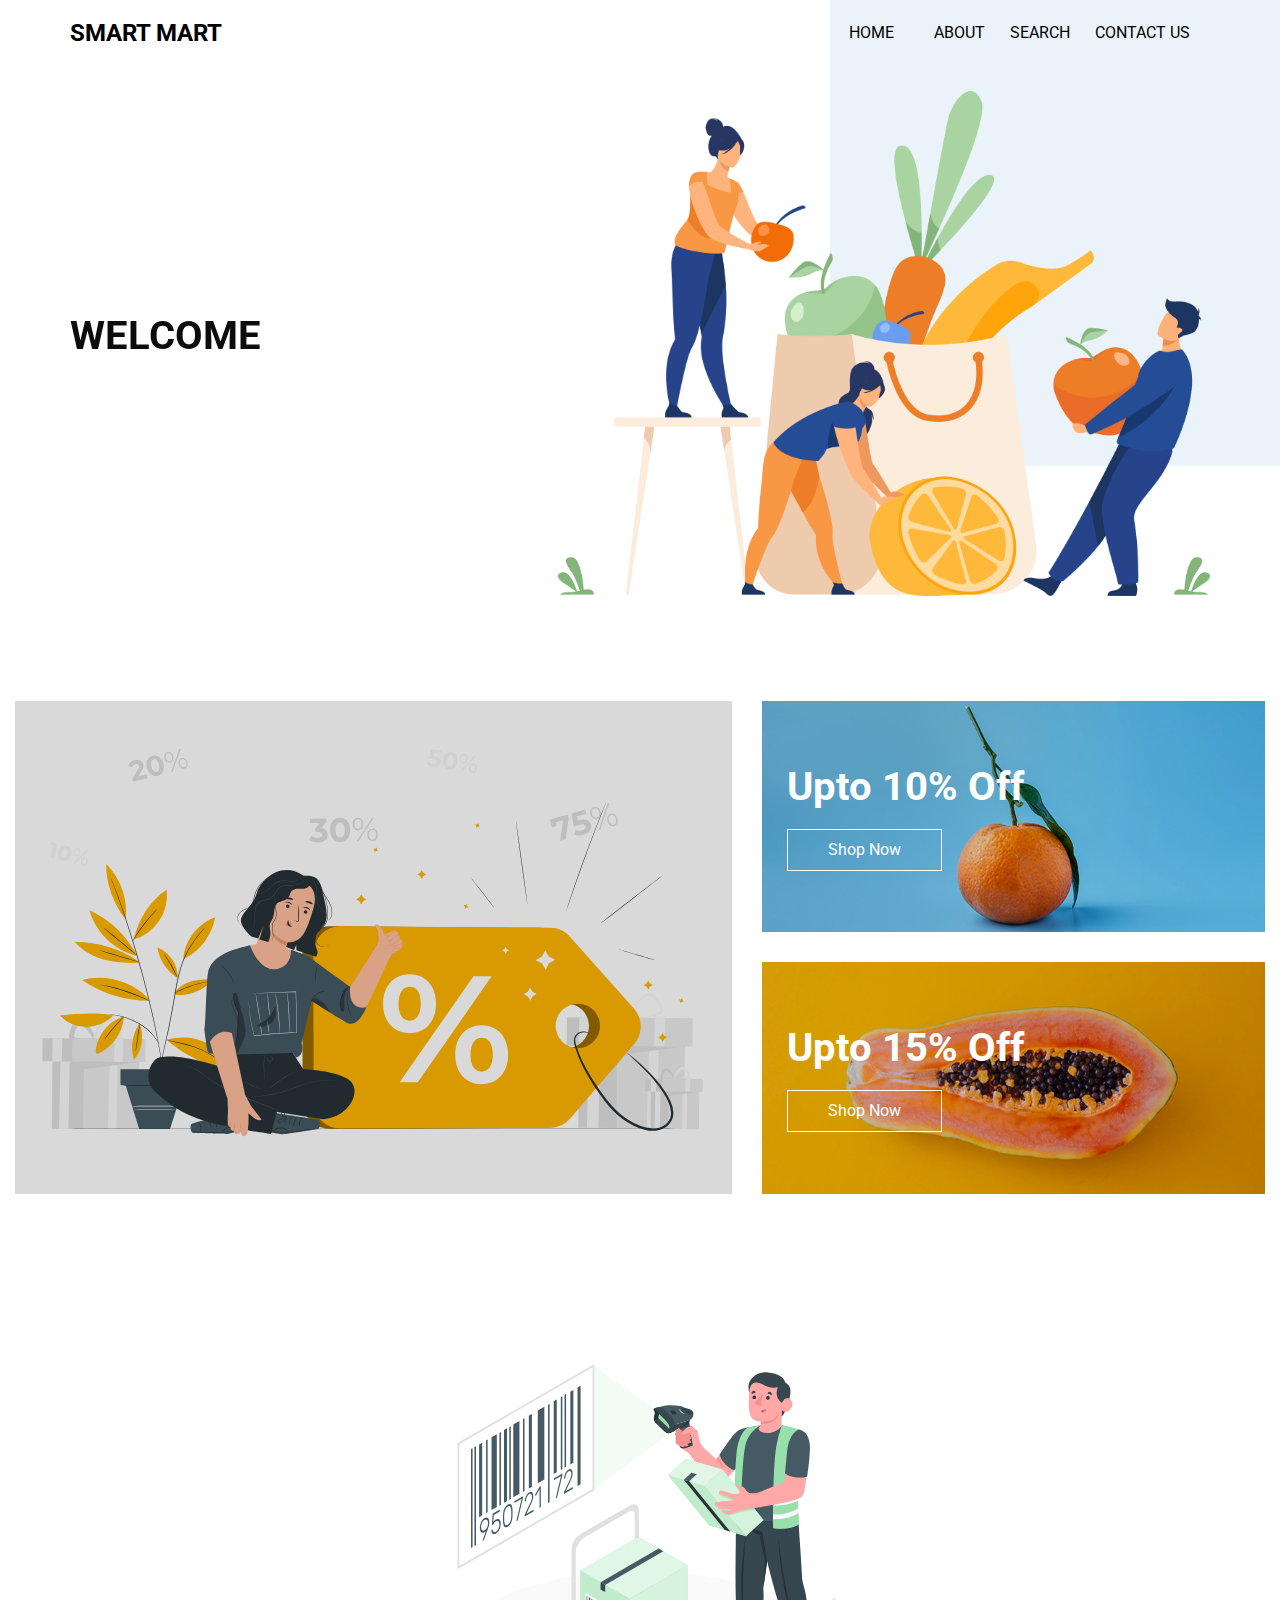
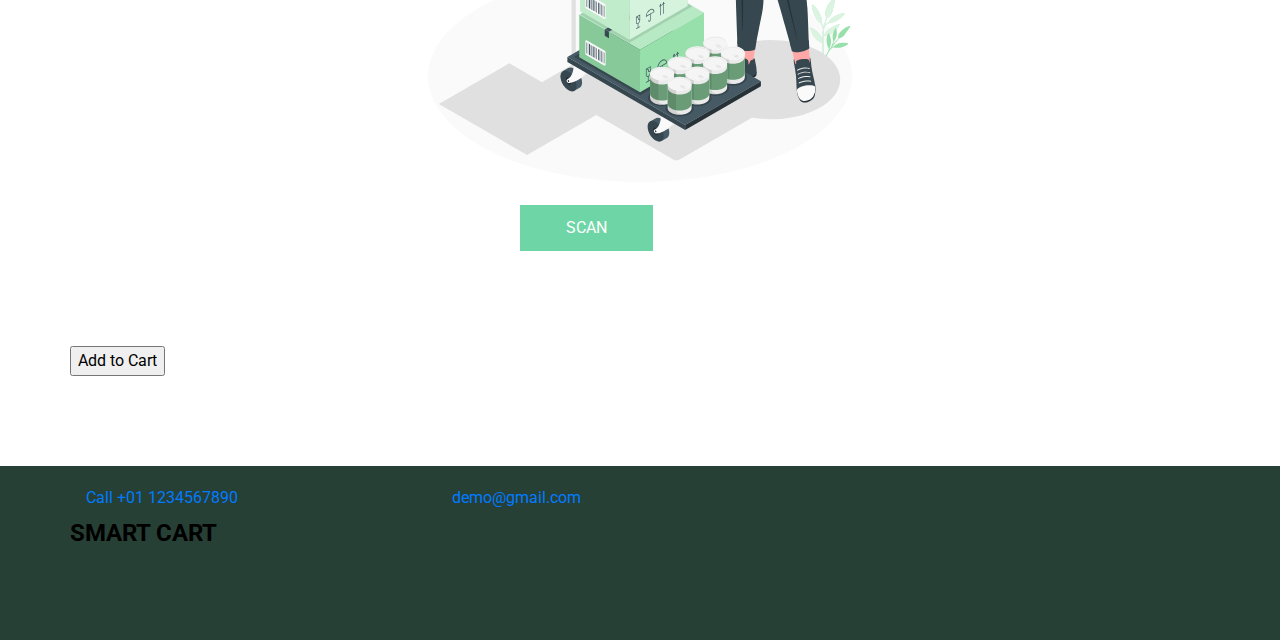
==== commit bda45318: "Update index.html" ====
--- a/index.html
+++ b/index.html
@@ -168,6 +168,20 @@
 
 .show {display: block;}
 
+.styleB{
+  border: none;
+  text-transform: uppercase;
+  display: inline-block;
+  padding: 10px 45px;
+  background-color: #6ed6a6;
+  color: #ffffff;
+  border-radius: 0px;
+  border: 1px solid #6ed6a6;
+  -webkit-transition: all .3s;
+  transition: all .3s;
+  margin-left: 100px;
+}
+
     </style>
   </header>
   <!-- end header section -->
@@ -209,14 +223,11 @@
       <div class="row">
         <div class="col-md-7 px-0">
           <div class="box offer-box1">
-            <img src="images/o1.jpg" alt="">
+            <p>
+              <svg class="animated" id="freepik_stories-discount" xmlns="http://www.w3.org/2000/svg" viewBox="0 0 750 500" version="1.1" xmlns:xlink="http://www.w3.org/1999/xlink" xmlns:svgjs="http://svgjs.com/svgjs"><style>svg#freepik_stories-discount:not(.animated) .animable {opacity: 0;}svg#freepik_stories-discount.animated #freepik--background-complete--inject-5 {animation: 1.5s Infinite  linear floating;animation-delay: 0s;}            @keyframes floating {                0% {                    opacity: 1;                    transform: translateY(0px);                }                50% {                    transform: translateY(-10px);                }                100% {                    opacity: 1;                    transform: translateY(0px);                }            }        .animator-hidden { display: none; }</style><g id="freepik--background-complete--inject-5" class="animable" style="transform-origin: 374.244px 249.143px;"><path d="M578.56,118.66l1,3.53-3.18,22.48-5.93,1.65,3.14-21.48L565.75,127l1.07,3.84L562,132.2l-2.31-8.29Z" style="fill: rgb(224, 224, 224); transform-origin: 569.625px 132.49px;" id="el40zk9mwppz4" class="animable"></path><path d="M602.72,129.35c1.16,4.18-.89,8.67-7.62,10.54a16.91,16.91,0,0,1-9.7,0l1-4.78a11.83,11.83,0,0,0,7.3.26c2.72-.76,4.09-2.37,3.56-4.29s-2.07-2.73-6.35-1.54l-6,1.68-2.48-13.61,14.38-4L598,118l-9.84,2.73.88,4.59,1.92-.54C597.93,122.81,601.56,125.18,602.72,129.35Z" style="fill: rgb(224, 224, 224); transform-origin: 592.728px 127.105px;" id="elc5xox94avx4" class="animable"></path><path d="M602.28,118.77c-1.06-3.84.38-7,3.55-7.88s6,1,7.1,4.92-.41,7-3.55,7.88S603.35,122.61,602.28,118.77Zm9-2.49c-.85-3.06-2.8-4.48-5-3.87s-3.13,2.86-2.28,5.9,2.77,4.49,5,3.87S612.09,119.35,611.24,116.28Zm8.91-9.19,2-.55-9.54,28.05-2,.55Zm-.33,18.78c-1.06-3.84.41-7,3.54-7.88s6,1.08,7.11,4.92-.38,7-3.55,7.88S620.89,129.71,619.82,125.87Zm9-2.49c-.84-3-2.77-4.49-5-3.87s-3.14,2.83-2.28,5.89,2.8,4.48,5,3.87S629.62,126.41,628.78,123.38Z" style="fill: rgb(224, 224, 224); transform-origin: 616.405px 120.84px;" id="ello6qs8xkq3g" class="animable"></path><g id="elw0fz72zx49s"><rect x="630.26" y="358.36" width="70.41" height="88.88" style="fill: rgb(235, 235, 235); transform-origin: 665.465px 402.8px; transform: rotate(-179.55deg);" class="animable" id="eldhrssmv5vtd"></rect></g><polygon points="673.48 361.23 672.23 447.28 661.11 447.2 663.49 361.15 673.48 361.23" style="fill: rgb(250, 250, 250); transform-origin: 667.295px 404.215px;" id="el7tyg7e95cpv" class="animable"></polygon><polygon points="590.19 360.58 630.58 360.9 700.99 361.45 630.51 370.72 629.91 446.95 589.53 446.64 590.19 360.58" style="fill: rgb(224, 224, 224); transform-origin: 645.26px 403.765px;" id="elgauixyundn" class="animable"></polygon><polygon points="612.18 360.75 610.57 446.8 598.59 446.71 600.55 360.66 612.18 360.75" style="fill: rgb(250, 250, 250); transform-origin: 605.385px 403.73px;" id="el9avoiba408n" class="animable"></polygon><path d="M644.15,334.56c0,.18-1.19.4-3.36.61a87.78,87.78,0,0,1-9.23.41,51.69,51.69,0,0,1-13.78-1.81,9.88,9.88,0,0,1-2-.9,5.41,5.41,0,0,1-1.84-1.74,4.86,4.86,0,0,1-.74-2.57,9.64,9.64,0,0,1,.3-2.36,52.35,52.35,0,0,1,2.61-8.46,21.57,21.57,0,0,1,2.28-4.06,12.72,12.72,0,0,1,3.35-3.31,6.82,6.82,0,0,1,2.32-1,6,6,0,0,1,2.56,0,10.14,10.14,0,0,1,3.89,2.12A40.4,40.4,0,0,1,639.67,322a33.69,33.69,0,0,1,3.71,8.57c.55,2.14.61,3.36.46,3.4-.44.13-1.43-4.68-5.72-11a42.45,42.45,0,0,0-9.11-9.57,8.15,8.15,0,0,0-3-1.59,3.8,3.8,0,0,0-2.95.64,10.47,10.47,0,0,0-2.62,2.68,20,20,0,0,0-2,3.58,55,55,0,0,0-2.51,8,4,4,0,0,0,.07,3,4.79,4.79,0,0,0,2.53,1.7,32.72,32.72,0,0,0,3.47.92c1.15.26,2.29.46,3.4.63,2.21.35,4.29.55,6.21.68,3.83.26,7,.31,9.13.42S644.14,334.38,644.15,334.56Z" style="fill: rgb(224, 224, 224); transform-origin: 628.675px 322.407px;" id="elkimolntkptb" class="animable"></path><path d="M642.69,335.21c0-.18,1.28-.56,3.65-1.1s5.83-1.25,10-2.26a95.38,95.38,0,0,0,14.38-4.54,16.09,16.09,0,0,0,3.61-1.92,4,4,0,0,0,1.16-1.28,2.23,2.23,0,0,0,.2-1.46,8.07,8.07,0,0,0-.69-1.9c-.33-.71-.67-1.43-1-2.15a34.71,34.71,0,0,0-2.3-4.14,17.92,17.92,0,0,0-3-3.49,11.45,11.45,0,0,0-3.58-2.31,5.72,5.72,0,0,0-3.71-.16,9.68,9.68,0,0,0-3.33,2,50.48,50.48,0,0,0-9.63,11.35,43.77,43.77,0,0,0-4.28,9.14c-.75,2.29-1.05,3.6-1.25,3.57s-.19-1.39.27-3.82a35.07,35.07,0,0,1,3.66-9.82,48.13,48.13,0,0,1,9.65-12.22,11.69,11.69,0,0,1,4.15-2.59,8.18,8.18,0,0,1,5.33.13,11.27,11.27,0,0,1,2.38,1.19,18.65,18.65,0,0,1,2.07,1.59,19.85,19.85,0,0,1,3.39,4,37.86,37.86,0,0,1,2.47,4.45l1,2.21a9.86,9.86,0,0,1,.86,2.56,4.69,4.69,0,0,1-.49,3.06,6.42,6.42,0,0,1-1.88,2.07,18,18,0,0,1-4.2,2.16,82.56,82.56,0,0,1-14.91,4.12c-4.31.8-7.82,1.21-10.24,1.46S642.72,335.38,642.69,335.21Z" style="fill: rgb(250, 250, 250); transform-origin: 660.457px 320.523px;" id="elmf66bptrc3p" class="animable"></path><g id="el2mksgvfjfrc"><rect x="577.49" y="331.47" width="103.5" height="29.42" style="fill: rgb(224, 224, 224); transform-origin: 629.24px 346.18px; transform: rotate(-179.55deg);" class="animable" id="elxir7jyvepeb"></rect></g><g id="eltdtix2fvl0r"><rect x="615.54" y="331.73" width="93.55" height="29.42" style="fill: rgb(235, 235, 235); transform-origin: 662.315px 346.44px; transform: rotate(-179.55deg);" class="animable" id="el1pw40miwvah"></rect></g><polygon points="680.5 331.87 679.85 361.42 668.94 361.19 669.7 331.78 680.5 331.87" style="fill: rgb(250, 250, 250); transform-origin: 674.72px 346.6px;" id="elsvg2eebamvn" class="animable"></polygon><polygon points="602.99 331.41 601.93 360.7 589.94 360.6 590.58 331.17 602.99 331.41" style="fill: rgb(250, 250, 250); transform-origin: 596.465px 345.935px;" id="elkutwf1vyjes" class="animable"></polygon><g id="elzo239tm01wf"><rect x="683.77" y="407.52" width="32.16" height="40.6" style="fill: rgb(235, 235, 235); transform-origin: 699.85px 427.82px; transform: rotate(-179.55deg);" class="animable" id="elbg1qucb2j9q"></rect></g><polygon points="703.52 408.84 702.95 448.14 697.86 448.11 698.95 408.8 703.52 408.84" style="fill: rgb(250, 250, 250); transform-origin: 700.69px 428.47px;" id="el1qw5t8t0scw" class="animable"></polygon><polygon points="665.47 408.54 683.92 408.68 716.08 408.94 683.89 413.17 683.61 447.99 665.17 447.85 665.47 408.54" style="fill: rgb(224, 224, 224); transform-origin: 690.625px 428.265px;" id="ellk9fysgocj" class="animable"></polygon><polygon points="675.51 408.62 674.78 447.93 669.3 447.88 670.2 408.58 675.51 408.62" style="fill: rgb(250, 250, 250); transform-origin: 672.405px 428.255px;" id="elmwk97mwxq4e" class="animable"></polygon><path d="M690.12,396.66c0,.33-2.15.83-5.77,1a22.44,22.44,0,0,1-6.49-.71,3.79,3.79,0,0,1-2.12-1.46,2.88,2.88,0,0,1-.45-1.53,5.67,5.67,0,0,1,.14-1.25,23.87,23.87,0,0,1,1.22-4,10.48,10.48,0,0,1,1.12-2A6.34,6.34,0,0,1,679.5,385a3.54,3.54,0,0,1,2.75-.49,5.24,5.24,0,0,1,2,1.12,18.07,18.07,0,0,1,4.21,5c1.81,3.31,1.79,5.7,1.48,5.74s-1-2-3-4.74a19.92,19.92,0,0,0-4.14-4.12,2.94,2.94,0,0,0-1.11-.59,1.06,1.06,0,0,0-.82.22,4.23,4.23,0,0,0-1,1.05,8.39,8.39,0,0,0-.83,1.51,24.19,24.19,0,0,0-1.12,3.53c-.15.56-.12.81-.07.87a1.53,1.53,0,0,0,.79.51,20.89,20.89,0,0,0,3,.75c1,.18,1.92.3,2.78.39C687.88,396.11,690.11,396.27,690.12,396.66Z" style="fill: rgb(224, 224, 224); transform-origin: 682.705px 391.046px;" id="elkghupha32kk" class="animable"></path><path d="M689.45,397c-.06-.38,2.35-1,6.14-2a49.57,49.57,0,0,0,6.43-2.19,7.07,7.07,0,0,0,1.49-.81,1.2,1.2,0,0,0,.33-.37c0-.08,0-.08,0-.23a11.1,11.1,0,0,0-.72-1.66,17.34,17.34,0,0,0-1-1.81,8,8,0,0,0-1.23-1.46,4.74,4.74,0,0,0-1.4-.92,1.91,1.91,0,0,0-1.26-.08,3.68,3.68,0,0,0-1.29.76,24.06,24.06,0,0,0-4.4,4.95c-2.11,3.18-2.55,5.62-3,5.56-.16,0-.27-.67-.14-1.82a14.31,14.31,0,0,1,1.51-4.66,21.28,21.28,0,0,1,4.41-5.83,5.84,5.84,0,0,1,2.12-1.33,4.34,4.34,0,0,1,2.87.05,5.3,5.3,0,0,1,1.24.61,8.71,8.71,0,0,1,1,.78,10,10,0,0,1,1.67,2,17.84,17.84,0,0,1,1.17,2.11c.16.35.31.69.47,1a5.34,5.34,0,0,1,.44,1.35,2.9,2.9,0,0,1-.3,1.83,3.66,3.66,0,0,1-1.06,1.16,8.29,8.29,0,0,1-2.08,1,35.11,35.11,0,0,1-6.95,1.77C692,397.31,689.51,397.28,689.45,397Z" style="fill: rgb(250, 250, 250); transform-origin: 697.841px 390.038px;" id="eloc4ekrk5o6" class="animable"></path><g id="elcrb6o1hfcgd"><rect x="659.67" y="395.24" width="47.27" height="13.44" style="fill: rgb(224, 224, 224); transform-origin: 683.305px 401.96px; transform: rotate(-179.55deg);" class="animable" id="eltbj209njjk"></rect></g><g id="ela1sysqgdre6"><rect x="677.05" y="395.36" width="42.73" height="13.44" style="fill: rgb(235, 235, 235); transform-origin: 698.415px 402.08px; transform: rotate(-179.55deg);" class="animable" id="elf52rjcpxxst"></rect></g><polygon points="706.72 395.43 706.42 408.92 701.44 408.82 701.79 395.39 706.72 395.43" style="fill: rgb(250, 250, 250); transform-origin: 704.08px 402.155px;" id="elhhtbozlthmu" class="animable"></polygon><polygon points="671.31 395.21 670.83 408.59 665.35 408.55 665.65 395.1 671.31 395.21" style="fill: rgb(250, 250, 250); transform-origin: 668.33px 401.845px;" id="elezfwkx5afh8" class="animable"></polygon><g id="el534qbt76lsm"><rect x="71.98" y="375.25" width="57.68" height="72.81" style="fill: rgb(235, 235, 235); transform-origin: 100.82px 411.655px; transform: rotate(-179.55deg);" class="animable" id="elqeefmme7qb"></rect></g><polygon points="107.39 377.6 106.37 448.1 97.25 448.03 99.21 377.54 107.39 377.6" style="fill: rgb(250, 250, 250); transform-origin: 102.32px 412.82px;" id="elie1avka0xc" class="animable"></polygon><polygon points="39.16 377.07 72.25 377.33 129.93 377.78 72.19 385.38 71.7 447.83 38.62 447.57 39.16 377.07" style="fill: rgb(224, 224, 224); transform-origin: 84.275px 412.45px;" id="el2sfcjcrtxn" class="animable"></polygon><polygon points="57.17 377.21 55.86 447.7 46.04 447.63 47.64 377.14 57.17 377.21" style="fill: rgb(250, 250, 250); transform-origin: 51.605px 412.42px;" id="el6mm7xx2hkst" class="animable"></polygon><path d="M83.36,355.76c0,.36-1,.73-2.73,1.09a49.27,49.27,0,0,1-13,.7c-1-.09-2-.2-3-.38a25.79,25.79,0,0,1-3.3-.72,9.4,9.4,0,0,1-1.95-.85,5.92,5.92,0,0,1-2-1.87,5.53,5.53,0,0,1-.85-2.87,9.36,9.36,0,0,1,.27-2.3,42.64,42.64,0,0,1,2.19-7.2,19.46,19.46,0,0,1,2-3.6,17.28,17.28,0,0,1,1.37-1.62,9.15,9.15,0,0,1,1.81-1.47,7.21,7.21,0,0,1,2.41-1,6.27,6.27,0,0,1,2.73.06,9.55,9.55,0,0,1,3.73,2.06,32.31,32.31,0,0,1,7.56,9.09,23.84,23.84,0,0,1,2.69,7.42c.29,1.84.14,2.9-.19,3-.77.19-2-3.59-5.6-8.4a36.52,36.52,0,0,0-7.42-7.3,5.05,5.05,0,0,0-1.89-1,1.66,1.66,0,0,0-1.28.36,5.46,5.46,0,0,0-.85.74c-.28.31-.59.7-.87,1.08a15.23,15.23,0,0,0-1.46,2.65,46.17,46.17,0,0,0-2,6.29,4.47,4.47,0,0,0-.19,1.06c0,.23,0,.25,0,.3a2.52,2.52,0,0,0,1.29.82,26.19,26.19,0,0,0,2.65.78c.91.23,1.81.41,2.68.58,1.75.32,3.42.55,5,.73,3.08.35,5.64.56,7.41.83S83.35,355.4,83.36,355.76Z" style="fill: rgb(224, 224, 224); transform-origin: 69.9871px 345.625px;" id="ele03ax40szfa" class="animable"></path><path d="M82.17,356.28c-.13-.74,4.19-1.94,11-3.81a87.79,87.79,0,0,0,11.47-4,11.52,11.52,0,0,0,2.6-1.43,1.71,1.71,0,0,0,.53-.58c0-.09,0,0,0-.25a5.94,5.94,0,0,0-.46-1.16l-.83-1.73a29.71,29.71,0,0,0-1.79-3.21,13.47,13.47,0,0,0-2.16-2.57,10.25,10.25,0,0,0-1.24-1,5.44,5.44,0,0,0-1.18-.63,3.19,3.19,0,0,0-2.09-.15,6.36,6.36,0,0,0-2.23,1.32,43.53,43.53,0,0,0-7.89,8.77c-3.81,5.64-4.67,10-5.46,9.88-.34,0-.58-1.21-.36-3.29a25.49,25.49,0,0,1,2.64-8.43,38,38,0,0,1,7.9-10.54,10.92,10.92,0,0,1,3.89-2.45,8.17,8.17,0,0,1,5.33.09,10.43,10.43,0,0,1,2.27,1.12,15.27,15.27,0,0,1,1.88,1.43,17.65,17.65,0,0,1,3,3.55,32.7,32.7,0,0,1,2.12,3.83l.84,1.84a9.68,9.68,0,0,1,.81,2.49,5.35,5.35,0,0,1-.58,3.45,6.66,6.66,0,0,1-2,2.17,15.7,15.7,0,0,1-3.8,1.91,61.35,61.35,0,0,1-12.51,3.12,64.18,64.18,0,0,1-8.53.73C83.37,356.81,82.22,356.64,82.17,356.28Z" style="fill: rgb(250, 250, 250); transform-origin: 97.4146px 343.689px;" id="elwn5q3b2smzm" class="animable"></path><g id="el8hcjvp41je6"><rect x="28.75" y="353.22" width="84.78" height="24.1" style="fill: rgb(224, 224, 224); transform-origin: 71.14px 365.27px; transform: rotate(-179.55deg);" class="animable" id="eluf9w00rltn"></rect></g><g id="elbmjdp0e2vav"><rect x="59.93" y="353.43" width="76.64" height="24.1" style="fill: rgb(235, 235, 235); transform-origin: 98.25px 365.48px; transform: rotate(-179.55deg);" class="animable" id="elwmvzvlfcwhl"></rect></g><polygon points="113.14 353.55 112.61 377.76 103.67 377.57 104.29 353.48 113.14 353.55" style="fill: rgb(250, 250, 250); transform-origin: 108.405px 365.62px;" id="elgeewug7ork5" class="animable"></polygon><polygon points="49.64 353.17 48.78 377.17 38.95 377.09 39.48 352.98 49.64 353.17" style="fill: rgb(250, 250, 250); transform-origin: 44.295px 365.075px;" id="elae4kcxk951b" class="animable"></polygon><path d="M137.8,76.68l1,3.81-15.25,3.92-.78-3,5.9-9.35c1.35-2.16,1.4-3.28,1.15-4.26-.41-1.59-1.74-2.23-3.87-1.68a5.07,5.07,0,0,0-3.66,3.09l-4-1.32c1-2.68,3.42-4.87,7-5.81,4.5-1.15,8.09.39,9,4,.51,2,.42,3.89-1.74,7.24l-3.51,5.57Z" style="fill: rgb(224, 224, 224); transform-origin: 128.545px 73.0575px;" id="elbntuka6n1u7" class="animable"></path><path d="M138.06,69.92c-1.71-6.67,1-11.39,6-12.66s9.62,1.55,11.33,8.21-1,11.38-6,12.66S139.77,76.58,138.06,69.92Zm12.6-3.24c-1.18-4.59-3.28-6.07-5.62-5.47s-3.43,2.91-2.25,7.49,3.28,6.07,5.59,5.48S151.84,71.26,150.66,66.68Z" style="fill: rgb(224, 224, 224); transform-origin: 146.725px 67.6967px;" id="eluaipsxgggge" class="animable"></path><path d="M156.51,60.11c-.85-3.29.44-6,3.15-6.65s5.11,1,6,4.31-.47,6-3.15,6.65S157.35,63.39,156.51,60.11Zm7.67-2c-.68-2.63-2.32-3.87-4.19-3.38s-2.71,2.38-2,5,2.28,3.87,4.19,3.38S164.85,60.76,164.18,58.14Zm7.74-7.68,1.7-.43L165,73.75l-1.7.44Zm-.6,16c-.84-3.29.47-6,3.15-6.65s5.12,1,6,4.31-.44,6-3.15,6.64S172.17,69.73,171.32,66.45Zm7.67-2c-.67-2.6-2.28-3.87-4.19-3.38s-2.71,2.35-2,5,2.32,3.86,4.19,3.38S179.66,67.07,179,64.48Z" style="fill: rgb(224, 224, 224); transform-origin: 168.496px 62.095px;" id="elrth2xmepz2" class="animable"></path><path d="M327.23,139.91c.08,4.13-3,8-10,8.08a16.76,16.76,0,0,1-9.37-2.46l2.12-4.37a12,12,0,0,0,7,2.08c2.83-.05,4.56-1.23,4.53-3.23,0-1.85-1.42-3-4.63-2.92l-2.59,0-.06-3.74,4.93-5.78-10.42.18-.07-4.55,17.12-.29.07,3.67L320.47,133C324.89,133.63,327.17,136.31,327.23,139.91Z" style="fill: rgb(224, 224, 224); transform-origin: 317.546px 135.456px;" id="elare3qgskmft" class="animable"></path><path d="M329.77,135.12C329.63,127,334,122.39,340,122.28s10.56,4.4,10.7,12.47-4.22,12.74-10.26,12.84S329.91,143.19,329.77,135.12Zm15.28-.27c-.1-5.55-2.1-7.83-4.93-7.78s-4.71,2.39-4.61,8,2.09,7.83,4.88,7.78S345.14,140.41,345.05,134.85Z" style="fill: rgb(224, 224, 224); transform-origin: 340.235px 134.935px;" id="eluhxbj6cclsg" class="animable"></path><path d="M353.51,128.94c-.07-4,2.12-6.68,5.41-6.74s5.57,2.53,5.64,6.55-2.16,6.68-5.41,6.73S353.58,132.92,353.51,128.94Zm9.3-.16c-.06-3.18-1.59-5-3.86-5s-3.75,2-3.69,5.14,1.55,5,3.86,5S362.86,132,362.81,128.78Zm10.93-6.66,2.06,0-16.28,24.75-2.06,0Zm-5,18.09c-.06-4,2.16-6.68,5.41-6.73s5.57,2.56,5.64,6.54-2.12,6.68-5.41,6.74S368.77,144.2,368.7,140.21Zm9.3-.16c-.05-3.14-1.55-5-3.86-5s-3.74,1.95-3.69,5.13,1.59,5,3.86,5S378.06,143.2,378,140.05Z" style="fill: rgb(224, 224, 224); transform-origin: 366.65px 134.495px;" id="elr7srv88rzwg" class="animable"></path><path d="M445.58,64.33c-.48,3.12-3.19,5.49-8.23,4.72a12.33,12.33,0,0,1-6.44-2.91L433,63.26a8.58,8.58,0,0,0,4.77,2.35c2.05.31,3.44-.35,3.66-1.79s-.56-2.43-3.76-2.92l-4.51-.69,2.42-9.79,10.76,1.64-.5,3.28-7.36-1.12-.79,3.3,1.44.22C444.35,58.54,446.06,61.2,445.58,64.33Z" style="fill: rgb(245, 245, 245); transform-origin: 438.625px 59.8082px;" id="el4co0t72jhdg" class="animable"></path><path d="M447.74,61.31c.89-5.83,4.62-8.64,9-8s7.06,4.45,6.17,10.28-4.6,8.63-9,8S446.86,67.13,447.74,61.31Zm11,1.68c.61-4-.55-5.89-2.59-6.2s-3.68,1.14-4.29,5.15.54,5.88,2.56,6.19S458.15,67,458.76,63Z" style="fill: rgb(245, 245, 245); transform-origin: 455.326px 62.4489px;" id="elryg7rzcv2vc" class="animable"></path><path d="M465.57,59.77c.44-2.87,2.35-4.54,4.72-4.18s3.69,2.5,3.25,5.4-2.37,4.54-4.72,4.18S465.13,62.65,465.57,59.77ZM481,57.35l1.49.23L467.7,73.38l-1.49-.23Zm-8.67,3.45c.35-2.3-.53-3.82-2.17-4.07s-2.93,1-3.28,3.24.5,3.81,2.17,4.07S471.93,63.09,472.28,60.8Zm2.83,8.94c.44-2.87,2.37-4.54,4.72-4.18s3.69,2.53,3.25,5.4-2.35,4.54-4.72,4.18S474.67,72.62,475.11,69.74Zm6.71,1c.34-2.27-.5-3.82-2.17-4.07s-2.93.94-3.28,3.23.53,3.83,2.17,4.08S481.47,73,481.82,70.77Z" style="fill: rgb(245, 245, 245); transform-origin: 474.35px 65.365px;" id="el3ra9i2nvz3f" class="animable"></path><path d="M44.24,149.19l-3.66,15.63L37,164l3-12.73-3.13-.73.68-2.91Z" style="fill: rgb(245, 245, 245); transform-origin: 40.555px 156.225px;" id="elg6pvpp4tl2" class="animable"></path><path d="M45.14,157.65c1.2-5.16,4.75-7.42,8.59-6.52s6,4.5,4.8,9.65-4.72,7.42-8.59,6.52S43.93,162.81,45.14,157.65Zm9.76,2.28c.83-3.55-.08-5.32-1.89-5.74s-3.38.76-4.21,4.31.07,5.32,1.86,5.74S54.06,163.48,54.9,159.93Z" style="fill: rgb(245, 245, 245); transform-origin: 51.8318px 159.215px;" id="elx5ecq5fnn6j" class="animable"></path><path d="M75.19,156.44l1.32.31L62.17,169.88l-1.31-.31Zm-14,1.09c.6-2.55,2.43-3.91,4.53-3.42s3.13,2.5,2.53,5.07-2.44,3.9-4.52,3.42S60.63,160.07,61.22,157.53Zm5.94,1.39c.48-2-.2-3.46-1.65-3.8s-2.7.66-3.17,2.67.18,3.46,1.66,3.8S66.69,161,67.16,158.92Zm1.92,8.22c.59-2.55,2.44-3.9,4.52-3.42s3.13,2.53,2.54,5.07-2.43,3.91-4.53,3.42S68.48,169.68,69.08,167.14ZM75,168.53c.47-2-.18-3.46-1.65-3.8s-2.7.64-3.17,2.67.2,3.46,1.65,3.8S74.55,170.54,75,168.53Z" style="fill: rgb(245, 245, 245); transform-origin: 68.685px 163.16px;" id="elr13ma04k1q8" class="animable"></path></g><g id="freepik--Plant--inject-5" class="animable" style="transform-origin: 137.715px 309.165px;"><path d="M138.9,310.87c-17.41-17.81-44.68-25.3-68.74-18.86a125.25,125.25,0,0,0,69.55,21.73" style="fill: #FFB400; transform-origin: 104.935px 301.735px;" id="elskkxvrt4jg" class="animable"></path><path d="M115.58,228.31c2.87-20.26-5-43-20.17-57.77-.5,20.08,8,42.67,20.17,57.77" style="fill: #FFB400; transform-origin: 105.776px 199.425px;" id="elfanqlfyfyln" class="animable"></path><path d="M127.71,266.57A108.16,108.16,0,0,0,78,219.1c6.33,23.32,26.28,42.4,49.86,47.69" style="fill: #FFB400; transform-origin: 102.93px 242.945px;" id="el6hn4tvaqf93" class="animable"></path><path d="M130.22,274c-12.23.34-24.62-.09-36.45-3.22s-23.16-9.15-31-18.52A121.84,121.84,0,0,1,130,272.77" style="fill: #FFB400; transform-origin: 96.495px 263.179px;" id="el7ympo78fspf" class="animable"></path><path d="M124,249.64c6.21-23.28,16.46-39.38,34.75-52.42A48.4,48.4,0,0,1,124,249.64" style="fill: #FFB400; transform-origin: 141.554px 223.43px;" id="el2rlplh82qgn" class="animable"></path><path d="M170.19,289.78a34.44,34.44,0,0,0-20.93-31.91c1,12,10.46,25.92,20.93,31.91" style="fill: #FFB400; transform-origin: 159.725px 273.825px;" id="el0kdi0pfa67r" class="animable"></path><path d="M176,270.15c1.39-19.44,15.2-37.43,33.63-43.79C205.44,245.81,194.2,262,176,270.15" style="fill: #FFB400; transform-origin: 192.815px 248.255px;" id="el7i2bdyvhi3q" class="animable"></path><path d="M167.23,305c4.31-6.17,11.35-10,18.64-11.92s14.9-2.07,22.43-2.23a52.43,52.43,0,0,1-40.5,16.87" style="fill: #FFB400; transform-origin: 187.765px 299.303px;" id="el9fsg64qmfws" class="animable"></path><path d="M158.48,354.59a57.46,57.46,0,0,1,70.15,33.23C203.15,383,178,371.67,158.48,354.59" style="fill: #FFB400; transform-origin: 193.555px 369.929px;" id="elikz41sb7zg" class="animable"></path><path d="M130.52,337.35c4.23,12.51,3.42,27.64-6,38.42a45.88,45.88,0,0,1,6-38.42" style="fill: #FFB400; transform-origin: 127.832px 356.56px;" id="elta4g9djybfn" class="animable"></path><path d="M114,330.4a47.1,47.1,0,0,1-26,38.2,2.92,2.92,0,0,1-2.3.37c-1.15-.46-1.25-2-1.11-3.26,1.84-16,13.72-31.53,29.41-35.31" style="fill: #FFB400; transform-origin: 99.2705px 349.731px;" id="elvimdndi477" class="animable"></path><path d="M103.19,328.77a38.61,38.61,0,0,1-56.39.29c17.92-2,38.61-3.27,56.39-.29" style="fill: #FFB400; transform-origin: 74.995px 334.076px;" id="elt80zdm0ux7d" class="animable"></path><path d="M100.51,185.47a3.27,3.27,0,0,0,.16.53c.14.37.32.87.55,1.51.51,1.36,1.23,3.31,2.16,5.81s2.08,5.6,3.37,9.2l2.07,5.75c.71,2,1.46,4.22,2.24,6.49,3.18,9.08,6.7,20,10.51,32.1s7.67,25.57,11.53,39.72,7.19,27.74,10.06,40.13,5.2,23.6,6.93,33.06q.67,3.54,1.27,6.74c.37,2.13.71,4.15,1,6,.65,3.76,1.2,7,1.58,9.67s.72,4.69.94,6.12c.11.67.2,1.2.26,1.59a3.36,3.36,0,0,0,.11.54,3.24,3.24,0,0,0,0-.55c-.05-.39-.11-.92-.2-1.6-.19-1.44-.46-3.5-.81-6.14s-.85-5.92-1.46-9.69c-.31-1.89-.63-3.91-1-6.05s-.79-4.38-1.22-6.75c-1.68-9.48-4-20.69-6.79-33.11s-6.21-26-10-40.17-7.81-27.58-11.59-39.73-7.41-23-10.65-32.07q-1.2-3.4-2.29-6.47l-2.12-5.74c-1.33-3.59-2.48-6.67-3.48-9.17s-1.75-4.41-2.28-5.76l-.61-1.49A3.92,3.92,0,0,0,100.51,185.47Z" style="fill: rgb(38, 50, 56); transform-origin: 127.886px 287.95px;" id="elxadrgmvejyp" class="animable"></path><path d="M199,236.75a1.92,1.92,0,0,0-.31.29l-.86.9c-.75.8-1.83,2-3.18,3.56a125.14,125.14,0,0,0-10.56,14.08,94.11,94.11,0,0,0-11,23.61c-3,9.39-4.8,20.08-6.62,31.24-3.65,22.35-8.12,42.37-11.36,56.85-1.63,7.21-3,13.05-3.88,17.15-.44,2-.79,3.55-1,4.66-.11.51-.19.91-.26,1.22a2.16,2.16,0,0,0-.06.42,2,2,0,0,0,.13-.41c.08-.3.19-.7.32-1.2.28-1.1.66-2.65,1.16-4.63,1-4.08,2.37-9.91,4.09-17.1,3.36-14.45,7.91-34.47,11.56-56.85,1.83-11.16,3.64-21.81,6.55-31.17a95.59,95.59,0,0,1,10.84-23.53,133.88,133.88,0,0,1,10.35-14.16c1.32-1.6,2.37-2.82,3.09-3.65.33-.39.6-.7.8-.95A2.28,2.28,0,0,0,199,236.75Z" style="fill: rgb(38, 50, 56); transform-origin: 174.455px 313.74px;" id="elz0yvd45thri" class="animable"></path><path d="M97.84,328a2.16,2.16,0,0,0,.64.12l1.86.2,1.34.14,1.58.23c1.14.17,2.44.34,3.85.65l2.23.45,2.38.6c1.66.37,3.37,1,5.2,1.53a76.31,76.31,0,0,1,11.35,5A63.67,63.67,0,0,1,138.45,344a50.34,50.34,0,0,1,3.9,3.75,39.37,39.37,0,0,1,3.09,3.57,35.89,35.89,0,0,1,2.29,3.15A25.12,25.12,0,0,1,149.3,357l.95,1.61a2.51,2.51,0,0,0,.37.54,2.21,2.21,0,0,0-.25-.61l-.84-1.67a20.06,20.06,0,0,0-1.48-2.57,34.48,34.48,0,0,0-2.22-3.24,40.64,40.64,0,0,0-3.06-3.66,49.24,49.24,0,0,0-3.91-3.83,61.12,61.12,0,0,0-10.26-7.19,73.11,73.11,0,0,0-11.48-5c-1.85-.54-3.58-1.13-5.26-1.48l-2.41-.57-2.25-.4c-1.43-.29-2.74-.42-3.89-.56l-1.6-.18-1.35-.07L98.49,328A2.48,2.48,0,0,0,97.84,328Z" style="fill: rgb(38, 50, 56); transform-origin: 124.23px 343.564px;" id="el3gahov0x7ea" class="animable"></path><path d="M92.73,237.17A8.74,8.74,0,0,0,94,238.42l3.69,3.2c3.14,2.68,7.5,6.34,12.34,10.36s9.26,7.63,12.47,10.21l3.83,3a8.23,8.23,0,0,0,1.46,1,8.74,8.74,0,0,0-1.29-1.25l-3.69-3.2c-3.14-2.68-7.5-6.34-12.34-10.36s-9.25-7.62-12.46-10.2l-3.83-3A9.9,9.9,0,0,0,92.73,237.17Z" style="fill: rgb(38, 50, 56); transform-origin: 110.26px 251.68px;" id="el45b6g5xq2an" class="animable"></path><path d="M88.32,260.89c0,.18,9.36,3.12,21,6.57s21.17,6.09,21.22,5.91-9.36-3.13-21-6.57S88.38,260.71,88.32,260.89Z" style="fill: rgb(38, 50, 56); transform-origin: 109.43px 267.13px;" id="el3dcslp5bh8" class="animable"></path><path d="M123.08,251.45a8.45,8.45,0,0,0,1-1.35l2.48-3.78c2.1-3.19,5.09-7.53,8.63-12.16s6.94-8.65,9.45-11.52c1.18-1.36,2.18-2.5,3-3.4a8.62,8.62,0,0,0,1-1.3,6.59,6.59,0,0,0-1.24,1.11c-.76.75-1.84,1.86-3.15,3.26-2.6,2.8-6.08,6.8-9.63,11.44s-6.48,9.05-8.49,12.3c-1,1.63-1.79,3-2.3,3.91A7.08,7.08,0,0,0,123.08,251.45Z" style="fill: rgb(38, 50, 56); transform-origin: 135.86px 234.695px;" id="elzndpjp5bup" class="animable"></path><path d="M155.76,264.61a32.53,32.53,0,0,0,2.21,3.63c1.41,2.21,3.32,5.28,5.29,8.75s3.64,6.69,4.83,9a32,32,0,0,0,2,3.75,22.23,22.23,0,0,0-1.56-4c-1.07-2.4-2.68-5.66-4.66-9.16s-4-6.53-5.48-8.68A22,22,0,0,0,155.76,264.61Z" style="fill: rgb(38, 50, 56); transform-origin: 162.925px 277.175px;" id="eler08hm8w9o" class="animable"></path><path d="M167,305.63c.05.09,1.84-.79,4.78-2.11s7-3,11.68-4.68,8.93-2.83,12.05-3.62,5.07-1.24,5-1.34a5.39,5.39,0,0,0-1.4.15c-.9.13-2.18.37-3.76.71a103,103,0,0,0-12.17,3.46,104.65,104.65,0,0,0-11.66,4.88c-1.45.72-2.6,1.33-3.39,1.79A5.75,5.75,0,0,0,167,305.63Z" style="fill: rgb(38, 50, 56); transform-origin: 183.756px 299.757px;" id="elvcj1ntxjfk8" class="animable"></path><path d="M158.14,354.67a2.29,2.29,0,0,0,.58.19l1.7.43,6.26,1.45a205.87,205.87,0,0,1,20.44,5.4,90.5,90.5,0,0,1,19.08,9c2.28,1.45,4.06,2.73,5.26,3.66a19.54,19.54,0,0,0,1.89,1.4s-.13-.17-.42-.45-.72-.68-1.31-1.16a55.08,55.08,0,0,0-5.16-3.86,83.62,83.62,0,0,0-19.11-9.2,169,169,0,0,0-20.57-5.22L160.47,355A15.81,15.81,0,0,0,158.14,354.67Z" style="fill: rgb(38, 50, 56); transform-origin: 185.745px 365.435px;" id="elvhd6r8bt84l" class="animable"></path><path d="M126.31,366.75c.18,0,1.3-6.57,2.5-14.74s2-14.82,1.82-14.85-1.3,6.58-2.5,14.75S126.12,366.73,126.31,366.75Z" style="fill: rgb(38, 50, 56); transform-origin: 128.469px 351.955px;" id="elacbm3ae4j68" class="animable"></path><path d="M93.16,354.72a35.42,35.42,0,0,0,3-3.55c1.79-2.23,4.27-5.3,7.08-8.64s5.4-6.32,7.29-8.47a33.18,33.18,0,0,0,3-3.55,4.77,4.77,0,0,0-1,.81c-.58.56-1.39,1.38-2.39,2.42-2,2.07-4.64,5-7.46,8.35s-5.24,6.47-6.94,8.78c-.85,1.16-1.52,2.11-2,2.77A4.28,4.28,0,0,0,93.16,354.72Z" style="fill: rgb(38, 50, 56); transform-origin: 103.345px 342.615px;" id="elbqpzuxvfzgj" class="animable"></path><polygon points="180.88 385.46 180.88 401.84 176.78 401.84 162.23 447.79 129.94 447.79 115.84 402.29 110.38 401.84 110.38 385.46 180.88 385.46" style="fill: rgb(69, 90, 100); transform-origin: 145.63px 416.625px;" id="elmadxz4nwlz" class="animable"></polygon><path d="M113.11,402.29c0,.19,14.25.35,31.83.35s31.84-.16,31.84-.35-14.25-.34-31.84-.34S113.11,402.1,113.11,402.29Z" style="fill: rgb(38, 50, 56); transform-origin: 144.945px 402.295px;" id="elrwqya15muza" class="animable"></path><path d="M89.89,296.94a12.86,12.86,0,0,0,2.07.56l5.66,1.37c4.78,1.18,11.34,3,18.45,5.36s13.43,4.93,18,6.88l5.34,2.33a13.67,13.67,0,0,0,2,.81,12.09,12.09,0,0,0-1.87-1.05c-1.22-.64-3-1.51-5.26-2.54a186.09,186.09,0,0,0-36.48-12.27c-2.4-.53-4.36-.92-5.72-1.15A13.35,13.35,0,0,0,89.89,296.94Z" style="fill: rgb(38, 50, 56); transform-origin: 115.65px 305.595px;" id="elc35q3fdiys" class="animable"></path><path d="M123.83,427.81c0,.19,10,.34,22.33.34s22.34-.15,22.34-.34-10-.34-22.34-.34S123.83,427.62,123.83,427.81Z" style="fill: rgb(250, 250, 250); transform-origin: 146.165px 427.81px;" id="eleikh8tey539" class="animable"></path><path d="M122.57,424c0,.19,10.6.34,23.67.34s23.68-.15,23.68-.34-10.6-.34-23.68-.34S122.57,423.82,122.57,424Z" style="fill: rgb(250, 250, 250); transform-origin: 146.245px 424px;" id="el05byu260hpd6" class="animable"></path></g><g id="freepik--Label--inject-5" class="animable" style="transform-origin: 494.844px 277.81px;"><path d="M636.15,321.77l-66.67-74.9a28.24,28.24,0,0,0-20.88-9.46l-219.49-1.59a28.22,28.22,0,0,0-28.43,28.29l.37,155.42a28.22,28.22,0,0,0,28.34,28.16l218.73-.92A28.21,28.21,0,0,0,569.4,437l67.07-78A28.24,28.24,0,0,0,636.15,321.77Zm-37.1,27a23.28,23.28,0,1,1-12.8-30.33A23.28,23.28,0,0,1,599.05,348.73Z" style="fill: #FFB400; transform-origin: 471.998px 341.755px;" id="elqcvtdsriorc" class="animable"></path><g id="elkb9e4ygfa5"><g style="opacity: 0.4; transform-origin: 471.998px 341.755px;" class="animable" id="elp5f46h90a4"><path d="M636.15,321.77l-66.67-74.9a28.24,28.24,0,0,0-20.88-9.46l-219.49-1.59a28.22,28.22,0,0,0-28.43,28.29l.37,155.42a28.22,28.22,0,0,0,28.34,28.16l218.73-.92A28.21,28.21,0,0,0,569.4,437l67.07-78A28.24,28.24,0,0,0,636.15,321.77Zm-37.1,27a23.28,23.28,0,1,1-12.8-30.33A23.28,23.28,0,0,1,599.05,348.73Z" id="el30v5s3xk2t9" class="animable" style="transform-origin: 471.998px 341.755px;"></path></g></g><path d="M647.7,321.77,581,246.87a28.26,28.26,0,0,0-20.88-9.46l-219.49-1.59a28.21,28.21,0,0,0-28.43,28.29l.36,155.42A28.23,28.23,0,0,0,341,447.69l218.72-.92A28.23,28.23,0,0,0,581,437l67.06-78A28.23,28.23,0,0,0,647.7,321.77Zm-37.09,27a23.28,23.28,0,1,1-12.8-30.33A23.28,23.28,0,0,1,610.61,348.73Z" style="fill: #FFB400; transform-origin: 483.544px 341.755px;" id="elmmvyz2ag4d8" class="animable"></path><path d="M385.24,316.56c.17-18.84,11.78-30.71,28.06-30.55s27.51,12.07,27.34,31.06S429,347.78,412.73,347.63,385.06,335.4,385.24,316.56Zm39.43.37c.11-12-4.46-17.77-11.49-17.83-6.86-.07-11.71,5.79-11.82,17.61s4.63,17.76,11.49,17.83C419.88,334.6,424.56,328.9,424.67,316.93Zm55.19-29,19,.18-77.35,111-19-.18ZM460.74,370c.18-18.84,11.78-30.71,27.91-30.56,16.28.16,27.66,12.24,27.49,31.07S504.36,401.17,488.07,401C472,400.87,460.57,388.79,460.74,370Zm39.27.36c.11-11.81-4.46-17.76-11.49-17.82-6.86-.07-11.7,5.63-11.81,17.61s4.62,17.76,11.48,17.83C495.22,388,499.9,382.13,500,370.31Z" style="fill: rgb(255, 255, 255); transform-origin: 450.69px 343.505px;" id="elud9ij613ft" class="animable"></path><path d="M640.4,368a10.19,10.19,0,0,1,2.19,1.57c1.37,1.09,3.37,2.73,5.9,4.9s5.61,4.85,9.07,8.08,7.34,7,11.35,11.47a116.24,116.24,0,0,1,11.93,15.57l1.42,2.27,1.34,2.37a52,52,0,0,1,2.54,5A31.29,31.29,0,0,1,689,430.77a18.22,18.22,0,0,1-.92,6.29,16.21,16.21,0,0,1-3.3,5.67,21.28,21.28,0,0,1-11.44,6.54,31.12,31.12,0,0,1-13.51-.32A59.1,59.1,0,0,1,647,444.22a80.18,80.18,0,0,1-21.51-16,103.46,103.46,0,0,1-8.31-9.66q-3.76-4.93-7.16-9.81c-9-13-16-25.5-20.4-36.68-1.1-2.79-2.05-5.47-2.87-8.05-.4-1.29-.78-2.55-1.09-3.8a23.61,23.61,0,0,1-.73-3.69,9.15,9.15,0,0,1,1.65-6.71,9.76,9.76,0,0,1,4.74-3.3,13.28,13.28,0,0,1,2.38-.55,13,13,0,0,1,2.14-.05,10.06,10.06,0,0,1,3.26.71,6.62,6.62,0,0,1,1.74,1.07c.34.31.49.48.46.52s-.24-.07-.62-.3a7.7,7.7,0,0,0-1.76-.79,10.3,10.3,0,0,0-3.1-.44,14.37,14.37,0,0,0-2,.16,13,13,0,0,0-2.17.62,8.81,8.81,0,0,0-4.08,3.08,7.83,7.83,0,0,0-1.2,5.8,21.89,21.89,0,0,0,.78,3.47c.33,1.2.74,2.42,1.16,3.68q1.31,3.78,3,7.88c4.53,10.9,11.61,23.21,20.65,36q3.4,4.8,7.17,9.67a102.14,102.14,0,0,0,8.17,9.4,78.69,78.69,0,0,0,20.84,15.48,57.26,57.26,0,0,0,12.3,4.54,28.77,28.77,0,0,0,12.4.35,18.93,18.93,0,0,0,10.12-5.7,14.7,14.7,0,0,0,3.68-10.26A29.13,29.13,0,0,0,684,420.15a50.58,50.58,0,0,0-2.39-4.84L680.36,413,679,410.74a117.8,117.8,0,0,0-11.49-15.49c-3.86-4.48-7.61-8.32-11-11.64s-6.32-6.1-8.75-8.37L642.24,370A11,11,0,0,1,640.4,368Z" style="fill: rgb(38, 50, 56); transform-origin: 636.92px 397.879px;" id="elptt0h2lv54l" class="animable"></path><path d="M536.23,212.79c-.14,0-2.94-19.55-6.26-43.71s-5.89-43.76-5.74-43.78,2.94,19.55,6.26,43.71S536.38,212.77,536.23,212.79Z" style="fill: rgb(38, 50, 56); transform-origin: 530.23px 169.045px;" id="el5ckzk4fl7ln" class="animable"></path><path d="M618.68,105.76a1.26,1.26,0,0,1-.09.3l-.32.87L617,110.26l-4.76,12.22c-4,10.32-9.48,24.6-15.3,40.47s-10.87,30.3-14.47,40.77c-1.79,5.21-3.24,9.44-4.25,12.41-.5,1.43-.89,2.56-1.17,3.37-.13.36-.24.64-.32.87a1.48,1.48,0,0,1-.12.29,1.05,1.05,0,0,1,.07-.31l.27-.89c.25-.81.61-2,1.07-3.4.94-2.95,2.34-7.21,4.1-12.46,3.52-10.5,8.52-25,14.34-40.83s11.33-30.14,15.43-40.43c2-5.14,3.74-9.3,4.93-12.16l1.37-3.29c.15-.35.28-.63.37-.85Z" style="fill: rgb(38, 50, 56); transform-origin: 597.645px 163.21px;" id="el6p09lmqu2pf" class="animable"></path><path d="M677.76,182.72c.09.11-14.22,11.32-32,25s-32.2,24.74-32.29,24.62,14.23-11.32,32-25S677.68,182.6,677.76,182.72Z" style="fill: rgb(38, 50, 56); transform-origin: 645.615px 207.53px;" id="elvvk4nedrtso" class="animable"></path><path d="M501.52,216.44c-.12.09-5.65-7-12.36-15.76s-12.07-16-12-16.07,5.65,7,12.36,15.76S501.63,216.35,501.52,216.44Z" style="fill: rgb(38, 50, 56); transform-origin: 489.34px 200.525px;" id="elsjzm1ni7wrr" class="animable"></path><path d="M671,271.56c0,.14-8.81-2.3-19.59-5.44s-19.48-5.8-19.44-5.94,8.81,2.3,19.59,5.44S671.05,271.42,671,271.56Z" style="fill: rgb(38, 50, 56); transform-origin: 651.485px 265.87px;" id="el2ym132b96t3" class="animable"></path><polygon points="544.99 271.24 551.49 267.5 554.94 260.84 558.69 267.34 565.35 270.8 558.85 274.54 555.39 281.2 551.65 274.7 544.99 271.24" style="fill: rgb(255, 255, 255); transform-origin: 555.17px 271.02px;" id="elmpqytreqxbr" class="animable"></polygon><polygon points="509.85 260.92 512.13 259.61 513.34 257.28 514.65 259.55 516.98 260.76 514.7 262.07 513.49 264.4 512.18 262.13 509.85 260.92" style="fill: rgb(255, 255, 255); transform-origin: 513.415px 260.84px;" id="elj95ygt19av8" class="animable"></polygon><polygon points="532.29 306.85 536.69 304.32 539.03 299.81 541.56 304.21 546.07 306.55 541.67 309.08 539.33 313.59 536.8 309.19 532.29 306.85" style="fill: rgb(255, 255, 255); transform-origin: 539.18px 306.7px;" id="el31nkbz5tibq" class="animable"></polygon></g><g id="freepik--Floor--inject-5" class="animable" style="transform-origin: 372.32px 447.79px;"><path d="M716.81,447.79c0,.14-154.25.26-344.48.26s-344.5-.12-344.5-.26,154.21-.26,344.5-.26S716.81,447.64,716.81,447.79Z" style="fill: rgb(38, 50, 56); transform-origin: 372.32px 447.79px;" id="el3sn5fvpiwi7" class="animable"></path></g><g id="freepik--Character--inject-5" class="animable" style="transform-origin: 272.577px 316.176px;"><path d="M228.71,430.06S187,441.62,185.27,442.21c-2.51.88-2.09,10.1,1.83,10,1.85-.07,32.07,1.12,35.89.88s14.1-4.29,14.1-4.29Z" style="fill: rgb(69, 90, 100); transform-origin: 210.395px 441.591px;" id="elubdbgep1nos" class="animable"></path><path d="M211.31,446c-.21,0-.49-2.18-1.84-4.48s-3.08-3.68-2.95-3.84,2.15,1,3.56,3.49S211.49,446,211.31,446Z" style="fill: rgb(38, 50, 56); transform-origin: 208.953px 441.833px;" id="eltxy9oxyj0m" class="animable"></path><path d="M215.67,444c-.21,0-.63-1.94-1.74-4.12s-2.43-3.71-2.28-3.85,1.75,1.23,2.9,3.54S215.85,444,215.67,444Z" style="fill: rgb(38, 50, 56); transform-origin: 213.686px 440.01px;" id="ellho37rnddwr" class="animable"></path><path d="M219.75,442.93c-.21,0-.05-2.1-1-4.42s-2.43-3.75-2.28-3.9,2,1.13,2.93,3.65S219.92,443,219.75,442.93Z" style="fill: rgb(38, 50, 56); transform-origin: 218.224px 438.765px;" id="els24z21lgloh" class="animable"></path><path d="M219,437.53a7.54,7.54,0,0,1-.45-3.1A15,15,0,0,1,219,431a13.16,13.16,0,0,1,.62-1.94,2.29,2.29,0,0,1,.67-1,1.11,1.11,0,0,1,1.43.07,1.88,1.88,0,0,1,.56,1.18,8.25,8.25,0,0,1,0,1.1,9,9,0,0,1-.26,2,12.53,12.53,0,0,1-1.28,3.19,8.47,8.47,0,0,1-1.88,2.51c-.09-.06.61-1,1.44-2.74a13.48,13.48,0,0,0,1.09-3.1,9.16,9.16,0,0,0,.21-1.91c0-.64,0-1.44-.39-1.75a.4.4,0,0,0-.55-.05,1.73,1.73,0,0,0-.46.73,14.32,14.32,0,0,0-.63,1.84,16.31,16.31,0,0,0-.55,3.26C218.93,436.33,219.12,437.52,219,437.53Z" style="fill: rgb(38, 50, 56); transform-origin: 220.416px 432.971px;" id="elixn3jmm5h5" class="animable"></path><path d="M219.06,437.11a5.89,5.89,0,0,1,2.7-.44,12.06,12.06,0,0,1,3,.37,6.18,6.18,0,0,1,1.71.63,1.75,1.75,0,0,1,.94,1.9,2.09,2.09,0,0,1-1.51,1.49,3.81,3.81,0,0,1-1.87,0,8.91,8.91,0,0,1-4.65-3.25,18.83,18.83,0,0,1,2.22,1.51,7.43,7.43,0,0,0,2.56,1.11,3.25,3.25,0,0,0,1.55,0,1.43,1.43,0,0,0,1-1,1.07,1.07,0,0,0-.62-1.16,6.08,6.08,0,0,0-1.52-.59,13.63,13.63,0,0,0-2.81-.49C220.1,437.05,219.08,437.22,219.06,437.11Z" style="fill: rgb(38, 50, 56); transform-origin: 223.251px 438.915px;" id="elvhc1y9npy2r" class="animable"></path><path d="M204.9,446.44c-.21,0,0-1.81-.83-3.76s-2.17-3.11-2-3.27,1.81.82,2.69,3S205.07,446.52,204.9,446.44Z" style="fill: rgb(38, 50, 56); transform-origin: 203.647px 442.918px;" id="elka31cbnbrt" class="animable"></path><path d="M234,448.37a9.9,9.9,0,0,1-1.62.76,36.69,36.69,0,0,1-4.65,1.44,65.85,65.85,0,0,1-15.94,1.51c-6.26-.07-11.9-.35-16-.52l-4.84-.25a8.89,8.89,0,0,1-1.77-.19A8.1,8.1,0,0,1,191,451l4.85,0,16,.31a74.47,74.47,0,0,0,15.83-1.29C231.66,449.27,234,448.24,234,448.37Z" style="fill: rgb(38, 50, 56); transform-origin: 211.59px 450.232px;" id="el2iku9wq2nva" class="animable"></path><path d="M235.27,449.32a33.68,33.68,0,0,1-3.13-1.42,14.64,14.64,0,0,0-7.9-1.31c-3.15.48-5.38,2.6-6.83,4.06a23.39,23.39,0,0,1-2.41,2.46,13.09,13.09,0,0,1,2.05-2.79,16.4,16.4,0,0,1,2.77-2.59,9.92,9.92,0,0,1,4.31-1.83,13.82,13.82,0,0,1,8.22,1.56A11.06,11.06,0,0,1,235.27,449.32Z" style="fill: rgb(38, 50, 56); transform-origin: 225.135px 449.455px;" id="el2ezqvfv3iu8" class="animable"></path><path d="M193.38,451.13a15,15,0,0,1,.61-1.58,7.69,7.69,0,0,0-1.38-7.48c-.66-.8-1.19-1.18-1.14-1.26s.66.22,1.43,1a7.12,7.12,0,0,1,1.46,7.9C193.91,450.69,193.43,451.17,193.38,451.13Z" style="fill: rgb(38, 50, 56); transform-origin: 193.218px 445.965px;" id="el8yhqg2asekg" class="animable"></path><path d="M272.28,431.3s42.84,6.51,44.57,6.9c2.61.58,3.28,9.78-.62,10.1-1.85.15-31.72,4.93-35.54,5.15s-15.8-2.92-15.8-2.92Z" style="fill: rgb(69, 90, 100); transform-origin: 291.936px 442.381px;" id="el5js8u6s4rwo" class="animable"></path><path d="M291.45,445.05c.21,0,.23-2.22,1.29-4.67s2.63-4,2.48-4.17-2,1.27-3.12,3.9S291.28,445.09,291.45,445.05Z" style="fill: rgb(38, 50, 56); transform-origin: 293.256px 440.623px;" id="el31ms9i5ll8x" class="animable"></path><path d="M286.89,443.61c.21,0,.39-2,1.24-4.3s2-4,1.8-4.09-1.59,1.42-2.46,3.85S286.71,443.62,286.89,443.61Z" style="fill: rgb(38, 50, 56); transform-origin: 288.359px 439.413px;" id="elknqt2swmwqa" class="animable"></path><path d="M282.71,443c.2,0-.2-2.09.44-4.5s2-4,1.8-4.15-1.81,1.36-2.47,4S282.55,443.09,282.71,443Z" style="fill: rgb(38, 50, 56); transform-origin: 283.589px 438.671px;" id="eldn6c59277pe" class="animable"></path><path d="M282.8,437.56a7.22,7.22,0,0,0,.08-3.13,14.42,14.42,0,0,0-.83-3.33,13.84,13.84,0,0,0-.85-1.86,2.3,2.3,0,0,0-.78-.93,1.12,1.12,0,0,0-1.42.24,1.87,1.87,0,0,0-.41,1.24,7.91,7.91,0,0,0,.08,1.1,9,9,0,0,0,.5,2,12.55,12.55,0,0,0,1.65,3,8.65,8.65,0,0,0,2.16,2.28c.09-.08-.72-1-1.75-2.55a13.83,13.83,0,0,1-1.46-3,9.12,9.12,0,0,1-.42-1.87c-.06-.64-.16-1.43.17-1.78a.4.4,0,0,1,.54-.11,1.74,1.74,0,0,1,.55.67,14,14,0,0,1,.84,1.75,16.88,16.88,0,0,1,.94,3.17C282.73,436.37,282.69,437.56,282.8,437.56Z" style="fill: rgb(38, 50, 56); transform-origin: 280.801px 433.163px;" id="elcdeq7155ue" class="animable"></path><path d="M282.7,437.15A5.85,5.85,0,0,0,280,437a12.41,12.41,0,0,0-2.9.71,6.56,6.56,0,0,0-1.62.83,1.76,1.76,0,0,0-.71,2,2.12,2.12,0,0,0,1.68,1.31,3.91,3.91,0,0,0,1.86-.23,9,9,0,0,0,4.23-3.78,18.87,18.87,0,0,0-2,1.76,7.38,7.38,0,0,1-2.41,1.41,3.36,3.36,0,0,1-1.54.16,1.45,1.45,0,0,1-1.13-.86,1.1,1.1,0,0,1,.48-1.24,6.52,6.52,0,0,1,1.43-.76,13.33,13.33,0,0,1,2.74-.82C281.66,437.22,282.7,437.26,282.7,437.15Z" style="fill: rgb(38, 50, 56); transform-origin: 278.694px 439.393px;" id="elxhaddfso3ki" class="animable"></path><path d="M297.87,444.73c.21-.05-.21-1.79.37-3.84s1.8-3.34,1.65-3.48-1.71,1-2.32,3.3S297.72,444.83,297.87,444.73Z" style="fill: rgb(38, 50, 56); transform-origin: 298.619px 441.066px;" id="el2dt85yt0i0m" class="animable"></path><path d="M269.17,450.11a8.76,8.76,0,0,0,1.7.56,35.53,35.53,0,0,0,4.78.88,65.94,65.94,0,0,0,16-.39c6.21-.82,11.77-1.77,15.81-2.42l4.78-.83a8.22,8.22,0,0,0,1.73-.4,8.36,8.36,0,0,0-1.77.13l-4.81.61-15.83,2.21a74.54,74.54,0,0,1-15.87.6C271.64,450.72,269.2,450,269.17,450.11Z" style="fill: rgb(38, 50, 56); transform-origin: 291.57px 449.684px;" id="el3tuc2g8ux4g" class="animable"></path><path d="M268.06,451.2c.07.09,1.12-.71,2.94-1.78a14.48,14.48,0,0,1,7.69-2.24c3.18.1,5.64,1.94,7.26,3.22a25.88,25.88,0,0,0,2.68,2.16,12.56,12.56,0,0,0-2.36-2.53,16.41,16.41,0,0,0-3.06-2.25,10,10,0,0,0-4.5-1.3,13.83,13.83,0,0,0-8,2.52A11.06,11.06,0,0,0,268.06,451.2Z" style="fill: rgb(38, 50, 56); transform-origin: 278.345px 449.52px;" id="elstbgflc2ysj" class="animable"></path><path d="M405.51,255.29a2.63,2.63,0,0,0-1.25-1.23l1-2a5.85,5.85,0,0,0-.59-2.06c-.5-.86-2.25-.79-2.25-.79l.27-.57a2.58,2.58,0,0,0-.22-2.52c-.08-.11-.16-.22-.26-.34a4.17,4.17,0,0,0-2.21-1.12s1-1.92.55-2.73a4.16,4.16,0,0,0-4.26-1.68,60.42,60.42,0,0,0-7.75,3.7,1.83,1.83,0,0,1-2.6-1,26.3,26.3,0,0,0-3.79-7.12c-1.88-2.26-3.64-2.08-4.67-1.68a.85.85,0,0,0-.42,1.23,45.63,45.63,0,0,1,2.72,5c.49,1.31,1,11.17,1,11.17l-2.7,5.14L350.85,299.7s-41.15-27.73-41-28.42l-1.94,31.8,31,20.6A21.84,21.84,0,0,0,371,314.24l20.87-45.3,2.53-3.7,9.83-6.3S405.86,256.12,405.51,255.29Z" style="fill: rgb(255, 190, 157); transform-origin: 356.735px 280.616px;" id="eld7lfp6bf6gt" class="animable"></path><path d="M401,244.67s-.06.07-.19.18l-.59.48c-.55.42-1.3,1-2.2,1.71l-3.29,2.5c-.62.46-1.24,1-2,1.44a2.89,2.89,0,0,1-2.61.35,2,2,0,0,1-1-1,2.87,2.87,0,0,1-.23-1.31,3.78,3.78,0,0,1,1-2.24,14,14,0,0,1,1.64-1.5l1.48-1.23,2.16-1.77.59-.47c.14-.1.21-.16.22-.15l-.19.19-.56.51-2.1,1.82-1.46,1.25a13.91,13.91,0,0,0-1.6,1.5,3.51,3.51,0,0,0-1,2.1,2.07,2.07,0,0,0,1.05,2.07,2.15,2.15,0,0,0,1.23.12,3.5,3.5,0,0,0,1.16-.45c.7-.43,1.34-1,2-1.41l3.31-2.47,2.25-1.64.62-.44Z" style="fill: rgb(235, 153, 110); transform-origin: 394.942px 246.577px;" id="elq5h77syv5ua" class="animable"></path><path d="M403.18,249.3a2.62,2.62,0,0,1-.46.38c-.3.23-.75.56-1.31.95-1.11.77-2.68,1.81-4.47,2.86-.45.26-.88.53-1.34.74a2.9,2.9,0,0,1-1.43.27,2.24,2.24,0,0,1-1.85-1.49,2.2,2.2,0,0,1,.12-1.62,2.08,2.08,0,0,1,.25-.37c.07-.08.11-.11.12-.11s-.13.18-.28.52a2.19,2.19,0,0,0,0,1.52,2,2,0,0,0,1.7,1.32,2.71,2.71,0,0,0,1.31-.27,14.4,14.4,0,0,0,1.31-.72c1.79-1.05,3.37-2.06,4.51-2.8l1.34-.88A3.49,3.49,0,0,1,403.18,249.3Z" style="fill: rgb(235, 153, 110); transform-origin: 397.699px 251.903px;" id="el7mg94yl5y5h" class="animable"></path><path d="M404.45,253.82a2.55,2.55,0,0,1-.47.27l-1.33.67c-1.13.56-2.7,1.31-4.43,2.13a12.13,12.13,0,0,1-1.3.56,2.51,2.51,0,0,1-1.35.11,1.45,1.45,0,0,1-1-.72,1.69,1.69,0,0,1-.16-1.06,2.29,2.29,0,0,1,.79-1.29c.27-.23.45-.32.46-.3s-.15.13-.4.37a2.34,2.34,0,0,0-.67,1.25,1.48,1.48,0,0,0,.16.93,1.27,1.27,0,0,0,.87.6,2.26,2.26,0,0,0,1.22-.12,11.47,11.47,0,0,0,1.27-.56c1.74-.81,3.31-1.54,4.46-2.06l1.37-.59A1.84,1.84,0,0,1,404.45,253.82Z" style="fill: rgb(235, 153, 110); transform-origin: 399.417px 255.713px;" id="eluwrdti2aisi" class="animable"></path><path d="M405.16,258a10.44,10.44,0,0,1-1.56.41c-1,.22-2.32.51-3.81.81l-1.09.22a4.18,4.18,0,0,1-1.05.12,1.48,1.48,0,0,1-.93-.33,1,1,0,0,1-.36-.79,1.43,1.43,0,0,1,.6-1.05.75.75,0,0,1,.4-.18s-.14.08-.34.26a1.36,1.36,0,0,0-.48,1,.8.8,0,0,0,.31.63,1.28,1.28,0,0,0,.8.26,4.5,4.5,0,0,0,1-.13l1.09-.23c1.49-.3,2.84-.56,3.82-.74A11.49,11.49,0,0,1,405.16,258Z" style="fill: rgb(235, 153, 110); transform-origin: 400.76px 258.385px;" id="elc0z015f61ok" class="animable"></path><path d="M394.49,256a14.39,14.39,0,0,0-2.8-.28,13.46,13.46,0,0,0-2.75.55,5.13,5.13,0,0,1,2.74-.8A5.26,5.26,0,0,1,394.49,256Z" style="fill: rgb(235, 153, 110); transform-origin: 391.715px 255.86px;" id="el0cuw3s41yjv" class="animable"></path><path d="M247.56,246.58s-13.84-11.67-10.64-19.71,12.09-12,16.46-26.65C256.87,188.54,277.66,166,302.3,183c0,0,8.34-1.31,13.08,2.49s5.89,11.38,7.9,20.13c3.1,13.49,4.8,23.86-1.2,30.46s-8.2,8.37-7.88,15.87c.42,9.79,4.74,8.48,1,15.62l-20.66-6.74-.22-5.69-2.09,5.35-12-4.32Z" style="fill: rgb(38, 50, 56); transform-origin: 281.267px 222.221px;" id="elom5qineheu8" class="animable"></path><path d="M316.37,197.36c-1.34,3.08-.24,6.64,1,9.76s2.75,6.41,2.11,9.71c-1.14,5.85-8.41,9.11-9.21,15-.43,3.16,1.15,6.38.54,9.52s-3.13,5.32-5.82,6.84-5.66,2.54-8.19,4.32c0,0-5.56,4.56-15.14-2.95" style="fill: rgb(38, 50, 56); transform-origin: 300.646px 225.621px;" id="elgx2to9wdsgu" class="animable"></path><path d="M277.12,189.71a5.1,5.1,0,0,0-6,3.39h0L251.27,259c-2.57,7.71,7.13,15.94,15.4,18.62h0c8.36,2.71,10.05-1.26,12.7-8.52,4.44-12.12,6-16.7,6-16.63s11.08,1.9,18-11c3.44-6.43,7-17.7,9.57-27,2.34-8.38.4-20.34-8.07-22.31Z" style="fill: rgb(255, 190, 157); transform-origin: 282.353px 234.027px;" id="el45fhdufkhvb" class="animable"></path><path d="M305.94,221.35a1.85,1.85,0,0,1-2.31,1.18,1.78,1.78,0,0,1-1.26-2.21,1.86,1.86,0,0,1,2.31-1.18A1.78,1.78,0,0,1,305.94,221.35Z" style="fill: rgb(38, 50, 56); transform-origin: 304.155px 220.836px;" id="elo1tz698srxg" class="animable"></path><path d="M308.68,219c-.29.15-1.28-1.29-3.17-1.94s-3.6-.19-3.72-.49c-.07-.14.3-.48,1-.71a5.13,5.13,0,0,1,3.08.11,4.94,4.94,0,0,1,2.43,1.84C308.77,218.41,308.83,218.9,308.68,219Z" style="fill: rgb(38, 50, 56); transform-origin: 305.267px 217.343px;" id="eljc2dpjobeks" class="animable"></path><path d="M287.22,215.37a1.86,1.86,0,0,1-2.3,1.19,1.78,1.78,0,0,1-1.26-2.21,1.86,1.86,0,0,1,2.3-1.19A1.78,1.78,0,0,1,287.22,215.37Z" style="fill: rgb(38, 50, 56); transform-origin: 285.44px 214.86px;" id="elb5aqvhpjxj" class="animable"></path><path d="M289.86,213.31c-.3.16-1.29-1.29-3.18-1.94s-3.6-.19-3.72-.49c-.07-.14.3-.47,1.05-.7a5.05,5.05,0,0,1,3.08.11,4.87,4.87,0,0,1,2.43,1.83C289.94,212.76,290,213.25,289.86,213.31Z" style="fill: rgb(38, 50, 56); transform-origin: 286.44px 211.657px;" id="elsmammesdhsg" class="animable"></path><path d="M291.84,229.69a13,13,0,0,1,3.26.51c.5.12,1,.18,1.18-.12a2.63,2.63,0,0,0,.17-1.54c0-1.32-.09-2.71-.14-4.16-.17-5.92-.11-10.71.13-10.72s.57,4.79.73,10.7c0,1.45.05,2.84.08,4.17a2.92,2.92,0,0,1-.41,2,1.25,1.25,0,0,1-1,.43,3.19,3.19,0,0,1-.85-.17A13.06,13.06,0,0,1,291.84,229.69Z" style="fill: rgb(38, 50, 56); transform-origin: 294.562px 222.311px;" id="elxq36y996jfm" class="animable"></path><path d="M285.38,252.47a36.73,36.73,0,0,1-16.61-11.25s1.35,11,15.48,14.49Z" style="fill: rgb(235, 153, 110); transform-origin: 277.075px 248.465px;" id="elx1dj3t8diop" class="animable"></path><path d="M289.46,234a3.57,3.57,0,0,0-2.61-2.32,3.28,3.28,0,0,0-2.54.4,2.06,2.06,0,0,0-.93,2.2,2.4,2.4,0,0,0,2.25,1.48,7.4,7.4,0,0,0,2.91-.6,2.24,2.24,0,0,0,.74-.37.68.68,0,0,0,.24-.7" style="fill: rgb(235, 153, 110); transform-origin: 286.436px 233.671px;" id="eljdry2i49he" class="animable"></path><path d="M291.26,207.91c-.29.5-2.2-.13-4.56-.29s-4.33.11-4.55-.42c-.09-.26.33-.7,1.18-1.07a7.49,7.49,0,0,1,3.53-.53,7.58,7.58,0,0,1,3.41,1.07C291.05,207.17,291.4,207.67,291.26,207.91Z" style="fill: rgb(38, 50, 56); transform-origin: 286.714px 206.834px;" id="elzv4glegyvl" class="animable"></path><path d="M311.4,212.7c-.52.32-2-.58-3.89-1.14s-3.61-.7-3.86-1.26c-.1-.27.28-.64,1.1-.85a6.89,6.89,0,0,1,6.25,1.93C311.55,212,311.64,212.53,311.4,212.7Z" style="fill: rgb(38, 50, 56); transform-origin: 307.58px 211.043px;" id="elfdbq8ep8btm" class="animable"></path><path d="M254,233q5.58-18.69,11.17-37.4c.76-2.56,1.64-5.29,3.77-6.9s4.71-1.7,7.23-1.75a136.85,136.85,0,0,1,32.4,3.2c.5,2.53-1.69,4.94-4.15,5.77s-5.12.53-7.7.56-5.41.49-7.16,2.4-2.05,5.16-3.81,7.28c-3,3.64-9.37,2.87-12.38,6.53-2.27,2.77-1.66,6.82-2.41,10.32-.85,4-.85,4-4,9.82-1.91,3.58,2.89,10.42-1.89,19.29l-9.28-2.64,4.07-13.7-5.52,12.85Z" style="fill: rgb(38, 50, 56); transform-origin: 281.321px 219.52px;" id="elkc51zqilnf" class="animable"></path><path d="M286.24,229.46c.19.11.09.61.08,1.33a4.83,4.83,0,0,0,2.35,4.48c.59.4,1.06.6,1,.82s-.57.41-1.46.2a4.39,4.39,0,0,1-3-5.74C285.58,229.69,286.07,229.35,286.24,229.46Z" style="fill: rgb(38, 50, 56); transform-origin: 287.311px 232.91px;" id="el6crkygj01qw" class="animable"></path><path d="M283.48,199.4a2,2,0,0,1-.52.29,15.23,15.23,0,0,0-1.47.82,17.78,17.78,0,0,0-8.19,12.35,20.16,20.16,0,0,0,0,5.37,32.23,32.23,0,0,1,.35,5.88,10.63,10.63,0,0,1-.63,3,18.78,18.78,0,0,1-1.33,2.61,13,13,0,0,0-2.1,4.89,16.56,16.56,0,0,0,.13,4.84c.21,1.53.48,3,.58,4.27a11.29,11.29,0,0,1-.91,6.16,6.46,6.46,0,0,1-1,1.39c-.29.27-.45.4-.46.38a9,9,0,0,0,1.27-1.86,11.58,11.58,0,0,0,.73-6c-.13-1.3-.42-2.71-.65-4.24a16.76,16.76,0,0,1-.17-5c.39-3.68,3.94-6.38,4-10.42a32.6,32.6,0,0,0-.33-5.79,20.26,20.26,0,0,1,0-5.5,17.62,17.62,0,0,1,3.79-8.42,16.69,16.69,0,0,1,4.77-4,10.76,10.76,0,0,1,1.53-.73A2.13,2.13,0,0,1,283.48,199.4Z" style="fill: rgb(38, 50, 56); transform-origin: 275.705px 225.526px;" id="el4jqvocti83k" class="animable"></path><path d="M328.3,255.63l-.17.14c-.12.08-.29.22-.53.36a8.38,8.38,0,0,1-2.27.92,9.44,9.44,0,0,1-3.89.14,8.57,8.57,0,0,1-4.6-2.29,9.36,9.36,0,0,1-2.75-5.57,8.58,8.58,0,0,1,.23-3.51,10.82,10.82,0,0,1,1.64-3.34,44.48,44.48,0,0,1,5.53-5.64,21,21,0,0,0,2.72-3.07,15.18,15.18,0,0,0,1.87-3.76,24.42,24.42,0,0,0,1.05-8.25,59.63,59.63,0,0,0-.81-7.79A72.81,72.81,0,0,0,323,201.14a77.44,77.44,0,0,0-3.5-8.25c-.47-.95-.85-1.68-1.11-2.17A4.59,4.59,0,0,1,318,190a5.11,5.11,0,0,1,.46.72c.29.47.7,1.19,1.2,2.13a67.4,67.4,0,0,1,3.67,8.21,70.7,70.7,0,0,1,3.46,12.88,58.56,58.56,0,0,1,.85,7.86,24.57,24.57,0,0,1-1.07,8.42,15.2,15.2,0,0,1-1.93,3.89,21.78,21.78,0,0,1-2.8,3.15,44.78,44.78,0,0,0-5.49,5.55,10.32,10.32,0,0,0-1.59,3.18,8.46,8.46,0,0,0-.25,3.34,9.1,9.1,0,0,0,2.59,5.36,8.44,8.44,0,0,0,4.39,2.27,9.3,9.3,0,0,0,3.79-.06A10.74,10.74,0,0,0,328.3,255.63Z" style="fill: rgb(38, 50, 56); transform-origin: 321.152px 223.664px;" id="eldsobw4d0tci" class="animable"></path><path d="M243.23,242.07a8.64,8.64,0,0,0,3.21-1.6,12.79,12.79,0,0,0,4.26-8.59,50.09,50.09,0,0,0,.18-6.83,30.16,30.16,0,0,1,.61-7.9,14.72,14.72,0,0,1,1.61-4,9.5,9.5,0,0,1,3.16-3.24c2.71-1.66,6-1.58,9-2.61a9.51,9.51,0,0,0,3.83-2.51,23.9,23.9,0,0,0,2.7-3.65c1.6-2.52,3.14-5.17,5.58-6.74a9.55,9.55,0,0,1,3.87-1.41,21,21,0,0,1,3.85-.16,39.49,39.49,0,0,0,6.83-.06,20.31,20.31,0,0,0,9.08-3.62,25.18,25.18,0,0,0,2.08-1.7l.51-.48.19-.16a14,14,0,0,1-2.66,2.5,20.18,20.18,0,0,1-9.15,3.83,40,40,0,0,1-6.89.12c-2.42,0-5.17,0-7.45,1.55s-3.81,4.06-5.41,6.6a24.17,24.17,0,0,1-2.76,3.74,10,10,0,0,1-4,2.64c-3.08,1.06-6.36,1-8.89,2.56a10.89,10.89,0,0,0-4.57,6.92,29.87,29.87,0,0,0-.65,7.77,47.61,47.61,0,0,1-.24,6.89,12.87,12.87,0,0,1-4.5,8.7,7.2,7.2,0,0,1-2.41,1.25,6.62,6.62,0,0,1-.69.16A.74.74,0,0,1,243.23,242.07Z" style="fill: rgb(69, 90, 100); transform-origin: 273.505px 214.441px;" id="elc9hrrdos43p" class="animable"></path><path d="M253.25,200.65a13.14,13.14,0,0,0,2,.53,9.74,9.74,0,0,0,5.4-.89,22.59,22.59,0,0,0,6.46-5.09c1.1-1.12,2.25-2.32,3.55-3.45a16.18,16.18,0,0,1,4.51-2.88,14.61,14.61,0,0,1,5.27-1,43.48,43.48,0,0,1,4.95.27c1.56.15,3,.31,4.42.32a19.81,19.81,0,0,0,3.83-.31,10.55,10.55,0,0,0,5-2.22,19.27,19.27,0,0,0,1.41-1.47,2.4,2.4,0,0,1-.27.46,4.11,4.11,0,0,1-.39.52,5.21,5.21,0,0,1-.62.64,10.4,10.4,0,0,1-5.09,2.43,19.54,19.54,0,0,1-3.9.38c-1.41,0-2.9-.14-4.47-.27a42.94,42.94,0,0,0-4.89-.24,14.15,14.15,0,0,0-5.09.94c-3.31,1.37-5.69,4-7.91,6.19a22.05,22.05,0,0,1-6.65,5.08,9.59,9.59,0,0,1-5.58.76,6.46,6.46,0,0,1-1.48-.47A2.61,2.61,0,0,1,253.25,200.65Z" style="fill: rgb(69, 90, 100); transform-origin: 276.65px 192.968px;" id="elclit7me0jbv" class="animable"></path><path d="M325.6,228.69a7.55,7.55,0,0,0,.49-1.91,8.2,8.2,0,0,0-1.42-5.05c-1.16-2-3.31-3.68-5.49-5.81a14.73,14.73,0,0,1-2.91-3.84,13.49,13.49,0,0,1-1.24-5c-.23-3.55.38-6.87.3-9.88a12,12,0,0,0-2.2-7.46,7.43,7.43,0,0,0-4.39-2.81,8.51,8.51,0,0,0-2-.05,1.72,1.72,0,0,1,.51-.14,5.48,5.48,0,0,1,1.49,0,7.44,7.44,0,0,1,4.65,2.78c1.55,1.79,2.35,4.63,2.39,7.68s-.49,6.39-.26,9.85a13.1,13.1,0,0,0,1.18,4.84,14.17,14.17,0,0,0,2.79,3.73c2.12,2.12,4.31,3.9,5.46,6a8.17,8.17,0,0,1,1.31,5.27,4.74,4.74,0,0,1-.42,1.43A1.8,1.8,0,0,1,325.6,228.69Z" style="fill: rgb(69, 90, 100); transform-origin: 316.518px 207.69px;" id="elnfd33lc9ub" class="animable"></path><path d="M237.1,234.68a5.94,5.94,0,0,1-.64-.35,7.44,7.44,0,0,1-1.55-1.4,9.06,9.06,0,0,1-1.92-7.3,8.83,8.83,0,0,1,.85-2.45A9.74,9.74,0,0,1,235.6,221a22.43,22.43,0,0,1,5.2-3.2,20.31,20.31,0,0,0,5.56-3.54,13.11,13.11,0,0,0,3.15-6.22c.6-2.37,1-4.77,1.79-7a30.33,30.33,0,0,1,2.91-6.09,31.75,31.75,0,0,1,7.6-8.45,29.6,29.6,0,0,1,6.62-3.88,18.51,18.51,0,0,1,1.95-.73,3.19,3.19,0,0,1,.7-.2c0,.06-.94.36-2.57,1.12a30.68,30.68,0,0,0-6.47,4,31.92,31.92,0,0,0-7.42,8.41,29.87,29.87,0,0,0-2.83,6c-.76,2.18-1.16,4.55-1.78,7a13.48,13.48,0,0,1-3.29,6.45,20.61,20.61,0,0,1-5.7,3.61,22.47,22.47,0,0,0-5.13,3.09,9.6,9.6,0,0,0-1.7,2.06,8.32,8.32,0,0,0-.84,2.32,9.33,9.33,0,0,0,.23,4.23,8.55,8.55,0,0,0,1.48,2.87A10.69,10.69,0,0,0,237.1,234.68Z" style="fill: rgb(38, 50, 56); transform-origin: 251.968px 208.185px;" id="el0n35jlgvqmbc" class="animable"></path><path d="M328.42,229.62c-.05,0,.42-.48,1.06-1.43a12.1,12.1,0,0,0,1.78-4.43,16.79,16.79,0,0,0-.25-7.06,28.43,28.43,0,0,0-3.58-7.95c-1.65-2.65-3.43-5.05-4.93-7.32a41.28,41.28,0,0,1-3.53-6.32,20.84,20.84,0,0,1-1.45-4.67,12,12,0,0,1-.16-1.32,1.61,1.61,0,0,1,0-.46s.12.63.37,1.74A23.51,23.51,0,0,0,319.3,195a45,45,0,0,0,3.6,6.2c1.51,2.25,3.31,4.64,5,7.32a28.21,28.21,0,0,1,3.61,8.11,16.85,16.85,0,0,1,.14,7.25,11.59,11.59,0,0,1-2,4.47,7.79,7.79,0,0,1-.88,1A1.68,1.68,0,0,1,328.42,229.62Z" style="fill: rgb(38, 50, 56); transform-origin: 324.661px 209.14px;" id="elgvqmbj7in2r" class="animable"></path><path d="M224.55,369l-8.21,14.29s-40.81-14.93-64.7-10.58c-9.09,1.65-18.81,22.26-5.57,35.5,12.91,12.91,36,31.17,79.33,37.08,1.08.14,18.83,3.95,17.73,3.82s24.88,4,24.88,4l6.1-23.06,48.39,7.59c28.52-1.94,42.48-32.44,25.3-42.26-16-9.15-46.14-9.89-46.14-9.89l-10.92-17.12Z" style="fill: rgb(38, 50, 56); transform-origin: 247.448px 410.74px;" id="elqrohe2fm2im" class="animable"></path><path d="M269,454c.12-.78.47-2.88,1.17-7.19.39-2.3.86-5.1,1.47-8.32.31-1.62.65-3.33,1.06-5.14.21-.91.43-1.83.7-2.78.13-.47.27-.94.44-1.42a4.21,4.21,0,0,1,.74-1.42l.07.35c-10.3-3.66-23.18-8.49-36.9-14.28-8.44-3.59-16.4-7.21-23.41-11a76,76,0,0,1-9.6-5.95c-2.84-2.1-5.38-4.2-7.76-6-4.7-3.72-9-6.12-12.17-7.14a20.67,20.67,0,0,0-2.13-.63,12.88,12.88,0,0,0-1.59-.34l-1-.18-.34-.08a1.54,1.54,0,0,1,.35,0l1,.13a11.71,11.71,0,0,1,1.62.29,18.45,18.45,0,0,1,2.16.59,29.22,29.22,0,0,1,5.6,2.49,58,58,0,0,1,6.73,4.55c2.4,1.81,4.94,3.89,7.79,6a75.78,75.78,0,0,0,9.57,5.88c7,3.74,14.95,7.35,23.38,10.93,13.71,5.78,26.57,10.65,36.84,14.36l.29.11-.22.24a4.13,4.13,0,0,0-.63,1.26c-.17.46-.31.93-.45,1.39-.27.93-.5,1.86-.71,2.75-.42,1.8-.78,3.51-1.1,5.12-.64,3.22-1.14,6-1.56,8.3s-.76,4.05-1,5.3c-.12.61-.21,1.08-.29,1.39A3.39,3.39,0,0,1,269,454Z" style="fill: rgb(69, 90, 100); transform-origin: 227.415px 418.235px;" id="elbzoobkztn2e" class="animable"></path><path d="M338.42,398.18l-.27,0-.75-.12c-.66-.09-1.62-.33-2.89-.46a56.27,56.27,0,0,0-10.73-.38,80.11,80.11,0,0,0-15.72,2.6c-2.9.77-5.92,1.69-9,2.76s-6.24,2.3-9.47,3.59a87.05,87.05,0,0,1-9.65,3.19c-3.17.87-6.26,1.55-9.22,2.12-5.92,1.16-11.31,1.87-15.83,2.42s-8.19.92-10.72,1.18l-2.92.29-.76.06a.86.86,0,0,1-.26,0l.25,0,.76-.11,2.9-.39,10.7-1.34c4.52-.6,9.89-1.35,15.78-2.53,2.95-.58,6-1.27,9.18-2.15a89.71,89.71,0,0,0,9.6-3.17c3.22-1.29,6.39-2.53,9.5-3.59s6.13-2,9.05-2.75a77.91,77.91,0,0,1,15.82-2.49,52.93,52.93,0,0,1,10.78.54c1.27.16,2.22.44,2.88.56l.75.17A.9.9,0,0,1,338.42,398.18Z" style="fill: rgb(69, 90, 100); transform-origin: 289.325px 406.139px;" id="eld5mnnriodj7" class="animable"></path><path d="M263.86,389.88c0,.34-2.16.89-5.79,1.23a75.7,75.7,0,0,1-28.12-3c-3.47-1.1-5.5-2.11-5.4-2.44.23-.72,8.8,1.56,19.6,2.68S263.79,389.12,263.86,389.88Z" style="fill: rgb(38, 50, 56); transform-origin: 244.203px 388.447px;" id="el3yxzrfmx0ay" class="animable"></path><path d="M302.12,385.83a11,11,0,0,1-1.6.43,18.55,18.55,0,0,0-1.87.48c-.72.21-1.55.43-2.44.75a60.77,60.77,0,0,0-6.18,2.45c-2.26,1.08-4.7,2.36-7.19,3.84a113.51,113.51,0,0,0-12.11,8.52c-1.48,1.18-2.67,2.16-3.48,2.84a9.48,9.48,0,0,1-1.31,1,11.09,11.09,0,0,1,1.17-1.17c.78-.73,1.93-1.75,3.39-3a96.26,96.26,0,0,1,12.08-8.69,76.78,76.78,0,0,1,7.25-3.82,52.76,52.76,0,0,1,6.27-2.37c.9-.3,1.74-.5,2.48-.68a16.38,16.38,0,0,1,1.9-.4A9.6,9.6,0,0,1,302.12,385.83Z" style="fill: rgb(69, 90, 100); transform-origin: 284.03px 395.985px;" id="elprvehnc3tse" class="animable"></path><path d="M256.75,406.16a11.56,11.56,0,0,1-2.87-.82,61.64,61.64,0,0,1-6.55-2.95L241,399.06a22.47,22.47,0,0,1-2.61-1.42,14.57,14.57,0,0,1,2.78,1.09c1.67.76,3.93,1.92,6.42,3.19s4.76,2.37,6.45,3.08S256.77,406.08,256.75,406.16Z" style="fill: rgb(69, 90, 100); transform-origin: 247.57px 401.9px;" id="el42xc3wjyouk" class="animable"></path><path d="M261.16,370.72c.08,0-.06,1.5-.21,3.91s-.29,5.74-.22,9.42.34,7,.58,9.42a38.93,38.93,0,0,1,.37,3.9,3.82,3.82,0,0,1-.26-1c-.14-.66-.3-1.63-.47-2.83a79.87,79.87,0,0,1-.74-9.45,82.17,82.17,0,0,1,.37-9.46c.13-1.21.25-2.18.36-2.85A4.45,4.45,0,0,1,261.16,370.72Z" style="fill: rgb(69, 90, 100); transform-origin: 260.938px 384.045px;" id="el2umb5f713u1" class="animable"></path><path d="M265.71,372.2s-.18.16-.43.46a2.84,2.84,0,0,0-.64,1.47,2.77,2.77,0,0,0,.63,2.19,2.58,2.58,0,0,0,4.27-1.58,2.79,2.79,0,0,0-1-2.07,2.83,2.83,0,0,0-1.44-.7c-.39-.06-.61,0-.62-.07s.21-.13.64-.13a2.75,2.75,0,0,1,1.66.62,3,3,0,0,1,1.19,2.36,3,3,0,0,1-5.1,1.89,3.06,3.06,0,0,1-.63-2.57,2.76,2.76,0,0,1,.86-1.56C265.46,372.24,265.7,372.18,265.71,372.2Z" style="fill: rgb(69, 90, 100); transform-origin: 267.072px 374.639px;" id="el5drxon8zddd" class="animable"></path><path d="M278.13,355.73a5.7,5.7,0,0,1-.78,1,30.38,30.38,0,0,1-2.4,2.54,37.45,37.45,0,0,1-4,3.31,43.41,43.41,0,0,1-5.45,3.29,42.5,42.5,0,0,1-5.9,2.37,38,38,0,0,1-5.06,1.2,28.62,28.62,0,0,1-3.47.39,6.62,6.62,0,0,1-1.28,0c0-.1,1.81-.2,4.69-.76a44.11,44.11,0,0,0,5-1.3A42.74,42.74,0,0,0,274.7,359C276.88,357.06,278.05,355.67,278.13,355.73Z" style="fill: rgb(38, 50, 56); transform-origin: 263.96px 362.795px;" id="elxvho4755av" class="animable"></path><path d="M296.38,366.83c0,.15-1.8.15-3.92.69s-3.72,1.34-3.8,1.21a10.39,10.39,0,0,1,7.72-1.9Z" style="fill: rgb(38, 50, 56); transform-origin: 292.52px 367.728px;" id="ely47a4juqg5p" class="animable"></path><g id="elvyntmz93t5s"><g style="opacity: 0.3; transform-origin: 271.61px 362.901px;" class="animable" id="el1uiri60jtkh"><path d="M254.41,369.33a38.3,38.3,0,0,0,22.29-12.88,9,9,0,0,1-2.19,9.18c2.54,1.2,5.52.4,8.3,0s6.18,0,7.51,2.47a294,294,0,0,1-37.42,1.07" id="eljpe2yebwswc" class="animable" style="transform-origin: 271.61px 362.901px;"></path></g></g><path d="M229.58,349.73a14.05,14.05,0,0,0-4.31-2.79,13.86,13.86,0,0,0-5.47-.93,15,15,0,0,0-6.53,1.76c-4.36,2.26-7,6.12-8.92,8.59a26.72,26.72,0,0,0-2,3.26,8.08,8.08,0,0,1-.69,1.22,7,7,0,0,1,.51-1.31,22,22,0,0,1,1.84-3.38c.93-1.34,2.13-2.84,3.51-4.48A19.48,19.48,0,0,1,213,347.3a15.16,15.16,0,0,1,6.77-1.77,13.84,13.84,0,0,1,5.62,1.07,10.71,10.71,0,0,1,3.24,2.07,5.69,5.69,0,0,1,.72.76C229.52,349.62,229.6,349.72,229.58,349.73Z" style="fill: rgb(38, 50, 56); transform-origin: 215.622px 353.184px;" id="eln9m24bu0nv" class="animable"></path><polygon points="255.76 253.81 241.8 256.78 248.78 282.91 273.5 288.22 290.46 276.19 292.79 261.78 278.25 256.28 255.76 253.81" style="fill: rgb(255, 190, 157); transform-origin: 267.295px 271.015px;" id="eljooxn5lrqbq" class="animable"></polygon><path d="M245.93,255.71s9.45,27.44,26.91,24.9,16-20.32,16-20.32,18.22,5.56,23.85,11.47S315,290.52,315,290.52l-4.72,23.22L300,358.22s3.93,12.14-6.12,15.14l-3.17-5-60.27,1.7s-12.89,14.86-16.91,9.74-7.88-15.12-7.88-15.12L233.34,259Z" style="fill: rgb(69, 90, 100); transform-origin: 260.811px 318.292px;" id="elrl6e50e0ks9" class="animable"></path><path d="M307.93,268.25c.49.28,42.79,31,42.79,31s-3.32,25.28,17,21.26c0,0-8.2,21.14-19.3,16.7-3.16-1.26-42.15-25.93-42.15-25.93L298,293.67Z" style="fill: rgb(69, 90, 100); transform-origin: 332.86px 303.036px;" id="elizahxzc27l" class="animable"></path><path d="M245.93,257.06s-1,0-2.57.18c-8.28.8-38.84,7.13-41.67,28.7-1.48,11.28-1.9,44.27-3.5,58.1,0,0,2.55,19.22,3.5,22.78C203.38,373.16,234,363,234,363l.06-61L245,257.09" style="fill: rgb(69, 90, 100); transform-origin: 222.06px 312.981px;" id="elta0glfe1klo" class="animable"></path><path d="M226.59,312.48a1.47,1.47,0,0,1,0,.49,13.17,13.17,0,0,0,.1,1.42,20.48,20.48,0,0,0,1.29,5c.78,2.06,2,4.4,3.16,7.08a32,32,0,0,1,1.6,4.34,26.56,26.56,0,0,1,.83,4.89,58.1,58.1,0,0,1-.25,9.54c-.25,2.92-.49,5.55-.85,7.74a34.46,34.46,0,0,1-1.21,5.11c-.2.59-.37,1-.5,1.34a1.72,1.72,0,0,1-.22.45s.19-.66.53-1.85a38.81,38.81,0,0,0,1-5.11c.32-2.18.52-4.8.75-7.71a62.46,62.46,0,0,0,.2-9.47,26.29,26.29,0,0,0-.8-4.8,32.65,32.65,0,0,0-1.55-4.28c-1.16-2.67-2.32-5.05-3.07-7.14a18.6,18.6,0,0,1-1.14-5.14,8.34,8.34,0,0,1,0-1.43A2.75,2.75,0,0,1,226.59,312.48Z" style="fill: rgb(38, 50, 56); transform-origin: 230.045px 336.18px;" id="ele6rzuv85m64" class="animable"></path><path d="M228,304.78c.09,0,.16,1.55.51,4a53.61,53.61,0,0,0,2.23,9.49c.31.91.63,1.78,1,2.62a5.58,5.58,0,0,0,.25.57l.36.55a12.93,12.93,0,0,1,.64,1.13,9.47,9.47,0,0,1,1.13,4.32,7.71,7.71,0,0,1-.59,3,4.3,4.3,0,0,1-.55,1,10.39,10.39,0,0,0,.77-3.9,9.41,9.41,0,0,0-1.18-4.11c-.19-.36-.41-.72-.64-1.08l-.36-.55a3.64,3.64,0,0,1-.3-.65c-.35-.84-.67-1.73-1-2.64a45,45,0,0,1-2.1-9.62c-.14-1.25-.18-2.28-.19-3A4.86,4.86,0,0,1,228,304.78Z" style="fill: rgb(38, 50, 56); transform-origin: 231.038px 318.12px;" id="eltk7vvnx2wsj" class="animable"></path><path d="M229.22,295.62c-.08,0-.54-1.25-1.44-3.22a45.27,45.27,0,0,0-4.23-7.34,46,46,0,0,0-5.55-6.39c-1.57-1.5-2.63-2.35-2.57-2.42a3.58,3.58,0,0,1,.8.52,24.87,24.87,0,0,1,2,1.63,37.87,37.87,0,0,1,9.87,13.85c.41,1,.71,1.85.88,2.44A3.86,3.86,0,0,1,229.22,295.62Z" style="fill: rgb(38, 50, 56); transform-origin: 222.324px 285.935px;" id="elrig3nn18m19" class="animable"></path><path d="M315.89,277.7a11.28,11.28,0,0,1-.2,2.42c-.18,1.49-.44,3.54-.67,5.81s-.42,4.33-.55,5.83a11.59,11.59,0,0,1-.3,2.41,10.87,10.87,0,0,1-.07-2.43c0-1.51.16-3.58.4-5.86s.55-4.34.82-5.81A10.86,10.86,0,0,1,315.89,277.7Z" style="fill: rgb(38, 50, 56); transform-origin: 314.978px 285.935px;" id="elmkilf1202vg" class="animable"></path><path d="M324.59,303.38c0,.09-1.32.22-3.37.8a15.93,15.93,0,0,0-7.05,4.13,19.47,19.47,0,0,0-2.69,3.66,28,28,0,0,0-1.54,3.4l-.49,1.36c-.12.37-.22.72-.32,1a3.62,3.62,0,0,1-.33.88,2.81,2.81,0,0,1,.14-.93l.23-1.07.42-1.4a24.23,24.23,0,0,1,1.47-3.51A18.45,18.45,0,0,1,313.8,308a15.14,15.14,0,0,1,7.32-4.12,10.48,10.48,0,0,1,1.44-.29,9,9,0,0,1,1.09-.14A3,3,0,0,1,324.59,303.38Z" style="fill: rgb(38, 50, 56); transform-origin: 316.695px 310.99px;" id="elm35p3rdu54" class="animable"></path><path d="M352.6,331.21a6,6,0,0,1-.67-1.12c-.21-.36-.45-.82-.7-1.37s-.55-1.15-.81-1.86a36.43,36.43,0,0,1-1.61-5.05,41.37,41.37,0,0,1-1-6.43,40.7,40.7,0,0,1,.11-6.49,37.39,37.39,0,0,1,.92-5.22c.16-.74.39-1.39.56-2a12.57,12.57,0,0,1,.5-1.45,6.24,6.24,0,0,1,.52-1.2c.1,0-.57,1.77-1.22,4.69a42.5,42.5,0,0,0-.8,5.18,45.25,45.25,0,0,0-.08,6.42,44.75,44.75,0,0,0,.94,6.35,41.91,41.91,0,0,0,1.48,5C351.8,329.53,352.69,331.17,352.6,331.21Z" style="fill: rgb(38, 50, 56); transform-origin: 350.168px 315.115px;" id="el93gaqtsbun5" class="animable"></path><path d="M341.61,323.7a4.22,4.22,0,0,1-.4-1.07,21.1,21.1,0,0,1-.62-3,23.66,23.66,0,0,1,.94-10.16,23,23,0,0,1,5.11-8.84,4.38,4.38,0,0,1,2.75-1.48,1.94,1.94,0,0,1,.85.17c.17.09.26.15.25.17a3,3,0,0,0-1.09-.14,4.45,4.45,0,0,0-2.49,1.53,24.33,24.33,0,0,0-4.88,8.74,25.52,25.52,0,0,0-1.08,10C341.21,322.12,341.7,323.67,341.61,323.7Z" style="fill: rgb(38, 50, 56); transform-origin: 345.448px 311.425px;" id="el6575ivym2yv" class="animable"></path><path d="M272.84,318.72a4.71,4.71,0,0,1-.25,1.19,11.79,11.79,0,0,1-.4,1.36,18.52,18.52,0,0,1-.67,1.76,27.91,27.91,0,0,1-2.28,4.34,29.6,29.6,0,0,1-8.37,8.56,28.22,28.22,0,0,1-4.29,2.39,16.74,16.74,0,0,1-1.75.7,9.05,9.05,0,0,1-1.35.44,6,6,0,0,1-1.18.28c0-.1,1.64-.55,4.12-1.75a31.43,31.43,0,0,0,4.18-2.45,35.56,35.56,0,0,0,4.52-3.82,34.7,34.7,0,0,0,3.71-4.61,30.69,30.69,0,0,0,2.35-4.23C272.33,320.37,272.74,318.69,272.84,318.72Z" style="fill: rgb(38, 50, 56); transform-origin: 262.57px 329.23px;" id="els87bxwar3b" class="animable"></path><g id="elir33vf4psw"><g style="opacity: 0.3; transform-origin: 234.836px 337.774px;" class="animable" id="ell4w71x9709j"><path d="M238.21,328.62l-5.76-21c-.28-1-.75-2.23-1.8-2.42a2,2,0,0,0-2.05,1.72,11.27,11.27,0,0,0,0,3.07c.45,4.57.81,7.67,2.94,11.21,4.15,6.9,1.42,10.25,1.42,10.25.33,8.4-.38,19.86-3,28.49l2.47,10.41c2.34-7.74,7.69-14.19,8.59-22.23C241.71,341.53,240,335,238.21,328.62Z" id="elpe8wry9iryi" class="animable" style="transform-origin: 234.836px 337.774px;"></path></g></g><g id="elrxzs2zsjmh"><g style="opacity: 0.3; transform-origin: 320.105px 318.684px;" class="animable" id="el99whug4xlzr"><path d="M310.3,313.88c6.85,3.56,12.94,8.48,19.61,12.29-2.61-5.45-7-10.84-12.28-13.73a7.77,7.77,0,0,0-4.64-1.23c-1.62.23-2.78,1.14-2.53,2.75" id="elwn0jo8x0juj" class="animable" style="transform-origin: 320.105px 318.684px;"></path></g></g><g id="elxw999bz426"><g style="opacity: 0.3; transform-origin: 345.167px 311.626px;" class="animable" id="elyf41o8uya8l"><path d="M349.55,298.81c-2.34-.06-4.1,2.07-5.25,4.11A31.61,31.61,0,0,0,340.52,322c.14,1.18.58,2.6,1.75,2.83a2,2,0,0,0,2.07-1.23,5.68,5.68,0,0,0,.39-2.53c0-4-.28-8.05.3-12s2.07-7.95,5-10.66" id="eloo802yjy4x" class="animable" style="transform-origin: 345.167px 311.626px;"></path></g></g><path d="M243.78,306.32l.24,0,.69-.05,2.71-.14,10.24-.47,36.27-1.54h.24v.23c.3,12.2.65,26.24,1,41.1l0,1.49v.26H295a355.05,355.05,0,0,0-44.66,3.34l-.19,0-.05-.19a159.68,159.68,0,0,1-5.33-32.16c-.24-3.94-.28-7-.28-9.14,0-1,0-1.86,0-2.41l0-.61c0-.14,0-.21,0-.21a.85.85,0,0,1,0,.21l0,.62c0,.56,0,1.37,0,2.4,0,2.11.13,5.2.4,9.12a164.15,164.15,0,0,0,5.5,32.07l-.25-.17A347.5,347.5,0,0,1,295,346.64l-.26.27,0-1.49c-.35-14.86-.67-28.9-1-41.1l.24.23-36.28,1.35-10.25.34-2.71.08h-.93Z" style="fill: rgb(255, 255, 255); transform-origin: 269.475px 327.33px;" id="el5xi2z1c4nip" class="animable"></path><path d="M257,336.63c-.14,0-1.39-6.73-2.79-15.09s-2.42-15.15-2.28-15.18,1.39,6.73,2.79,15.1S257.1,336.61,257,336.63Z" style="fill: rgb(255, 255, 255); transform-origin: 254.462px 321.495px;" id="elr55qlf7404" class="animable"></path><path d="M258.46,349.53a30.08,30.08,0,0,1-1.11-5.45,30.52,30.52,0,0,1-.6-5.54,30.08,30.08,0,0,1,1.11,5.46A28.39,28.39,0,0,1,258.46,349.53Z" style="fill: rgb(255, 255, 255); transform-origin: 257.605px 344.035px;" id="eln2ucq8o5b1a" class="animable"></path><path d="M267.08,329.94a3.07,3.07,0,0,1-.28-.93c-.15-.6-.34-1.49-.55-2.58-.42-2.19-.89-5.23-1.23-8.61s-.47-6.46-.5-8.68c0-1.12,0-2,0-2.64a4.29,4.29,0,0,1,.09-1,27.57,27.57,0,0,1,.25,3.59c.12,2.22.31,5.28.65,8.65s.75,6.4,1.07,8.6A30.41,30.41,0,0,1,267.08,329.94Z" style="fill: rgb(255, 255, 255); transform-origin: 265.799px 317.72px;" id="elrrf1swtpckn" class="animable"></path><path d="M265.94,348.19a49.6,49.6,0,0,1-1.13-7.07,47.33,47.33,0,0,1-.62-7.13,49.93,49.93,0,0,1,1.13,7.07A47.33,47.33,0,0,1,265.94,348.19Z" style="fill: rgb(255, 255, 255); transform-origin: 265.065px 341.09px;" id="eljfuokstl1t" class="animable"></path><path d="M277.24,347.38a11.93,11.93,0,0,1-.2-1.65l-.39-4.5c-.33-3.79-.82-9-1.48-14.81s-1.38-11-1.92-14.77c-.26-1.82-.48-3.33-.64-4.47a10.87,10.87,0,0,1-.18-1.65,9.27,9.27,0,0,1,.38,1.62c.21,1,.48,2.56.8,4.44.64,3.77,1.41,9,2.08,14.77s1.09,11,1.33,14.85c.11,1.9.19,3.44.22,4.51A8.82,8.82,0,0,1,277.24,347.38Z" style="fill: rgb(255, 255, 255); transform-origin: 274.855px 326.455px;" id="eldfva3j0dlb" class="animable"></path><path d="M286.86,347.92a10.31,10.31,0,0,1-.08-1.68c0-1.17,0-2.72,0-4.58,0-3.86-.14-9.2-.41-15.08s-.69-11.21-1-15.06c-.16-1.85-.29-3.39-.39-4.55a11.67,11.67,0,0,1-.09-1.68,9.13,9.13,0,0,1,.29,1.65c.16,1.07.35,2.63.56,4.55.42,3.84.88,9.17,1.17,15.06s.32,11.24.26,15.11c0,1.93-.07,3.5-.12,4.58A11.51,11.51,0,0,1,286.86,347.92Z" style="fill: rgb(255, 255, 255); transform-origin: 286.042px 326.605px;" id="elwrjdm1tf3li" class="animable"></path><g id="eljfcaw8nzsbo"><g style="opacity: 0.3; transform-origin: 262.908px 330.748px;" class="animable" id="elvx44ynfojr"><path d="M253.09,339.81a8.39,8.39,0,0,0,5.27,1.28,16.74,16.74,0,0,0,5.32-1.39,16.07,16.07,0,0,0,6.05-4,14.07,14.07,0,0,0,3-7.08,41.57,41.57,0,0,0,.26-7.81.51.51,0,0,0-.08-.32.39.39,0,0,0-.56,0,1.25,1.25,0,0,0-.31.55,29,29,0,0,1-19.29,18.24" id="elnu2e0oq29lo" class="animable" style="transform-origin: 262.908px 330.748px;"></path></g></g><path d="M246.9,423.57l-6.11-11.46L227.05,347.8s-12.64-7.26-23,8.65c-.41.64,14.24,46.7,18.33,59.51l.57,12.26s-.72,14.51,0,15.78a5.9,5.9,0,0,0,2.54,2s-.54,3.63,3.63,4c0,0,.36,4,3.44,3.45a5.93,5.93,0,0,0,4.18-2.54s0,5.07,2.72,4.53,3.16-2.72,3.66-3.44,1.08-8.17,1.08-8.17l-.05-12.28,7.08,5.74c2,1,5.05,2.28,6.75.75Z" style="fill: rgb(255, 190, 157); transform-origin: 231.011px 400.814px;" id="el6gx8hb8rrw7" class="animable"></path><path d="M244.16,430.92a22.1,22.1,0,0,1,.4,6.62c-.08,1.7-.15,3.25-.22,4.67a7.63,7.63,0,0,1-.18,1.93,30.66,30.66,0,0,1-.12-6.62C244.22,433.88,244,430.94,244.16,430.92Z" style="fill: rgb(235, 153, 110); transform-origin: 244.283px 437.53px;" id="elslu5eh6d31d" class="animable"></path><path d="M236.36,439.48a71.1,71.1,0,0,1,.16,12.15,71.1,71.1,0,0,1-.16-12.15Z" style="fill: rgb(235, 153, 110); transform-origin: 236.44px 445.555px;" id="elwaik2yz3iyd" class="animable"></path><path d="M229.82,441.71a16.54,16.54,0,0,1-.81,8.4c-.14,0,.22-1.89.43-4.2A38.4,38.4,0,0,1,229.82,441.71Z" style="fill: rgb(235, 153, 110); transform-origin: 229.507px 445.91px;" id="elted58pwn689" class="animable"></path><path d="M225.61,440.29a14.59,14.59,0,0,1-.54,5.47,7.28,7.28,0,0,1,0-2.76A7.61,7.61,0,0,1,225.61,440.29Z" style="fill: rgb(235, 153, 110); transform-origin: 225.304px 443.025px;" id="ellweqz707wg" class="animable"></path></g><g id="freepik--speech-bubble--inject-5" class="animable animator-hidden" style="transform-origin: 194.472px 150.799px;"><path d="M239.34,189.73l-9.2-16.22a43.44,43.44,0,1,0-10.41,11.58v0Z" style="fill: rgb(255, 255, 255); transform-origin: 194.526px 150.729px;" id="elkgzqnk8e2z8" class="animable"></path><path d="M239.34,189.73l-19.65-4.5a.12.12,0,0,1-.1-.15s0,0,0-.05l0,0,.18.18a44.09,44.09,0,0,1-8.92,5.38A43.48,43.48,0,0,1,199,194a38.66,38.66,0,0,1-6.86.34c-1.19-.06-2.39-.09-3.6-.19l-3.67-.56a43.76,43.76,0,0,1-27.11-17.4,43.29,43.29,0,0,1-7.33-16.76,44.23,44.23,0,0,1,.51-19.3,42.84,42.84,0,0,1,9.3-17.84l1.77-2c.59-.66,1.28-1.2,1.91-1.8s1.26-1.21,2-1.71l2.08-1.56a18.35,18.35,0,0,1,2.16-1.43l2.2-1.33,2.3-1.12a20.19,20.19,0,0,1,2.33-1,44.2,44.2,0,0,1,19.44-3,42.71,42.71,0,0,1,17.85,5.27A44,44,0,0,1,234.83,138a46.71,46.71,0,0,1,1.89,14.11,43.32,43.32,0,0,1-2.12,12.18,44.1,44.1,0,0,1-4.36,9.34v-.13l9.09,16.28L230,173.57a.13.13,0,0,1,0-.12,44.18,44.18,0,0,0,4.27-9.3,42.85,42.85,0,0,0,2.06-12.1,46.8,46.8,0,0,0-1.91-14A43.67,43.67,0,0,0,214,113a42.31,42.31,0,0,0-17.65-5.19,43.77,43.77,0,0,0-19.22,3,20.47,20.47,0,0,0-2.3,1l-2.27,1.1-2.18,1.32a18.69,18.69,0,0,0-2.13,1.41l-2.06,1.54c-.7.5-1.29,1.14-1.94,1.7s-1.31,1.12-1.88,1.77l-1.75,1.93a42.33,42.33,0,0,0-9.2,17.63,43.8,43.8,0,0,0-.52,19.07,42.92,42.92,0,0,0,7.23,16.58,43.41,43.41,0,0,0,26.8,17.28l3.63.56c1.2.1,2.39.13,3.56.2a38.24,38.24,0,0,0,6.82-.32,43.12,43.12,0,0,0,11.81-3.32,44,44,0,0,0,8.89-5.29.13.13,0,0,1,.19,0,.15.15,0,0,1,0,.16l0,0-.07-.21Z" style="fill: rgb(38, 50, 56); transform-origin: 194.472px 150.799px;" id="elenxgkdydi2" class="animable"></path><path d="M180.45,142.54a6,6,0,0,0-2.16-.56,6.46,6.46,0,0,0-5.95,2.2c4.69,2.72,11.08,6.33,15.65,8.94l5.77-3.3C189.6,147.53,184.38,144.65,180.45,142.54Z" style="fill: #FFB400; transform-origin: 183.05px 147.509px;" id="elvcv4xa3ookm" class="animable"></path><g id="elj60jv3zu5rk"><g style="opacity: 0.3; transform-origin: 183.05px 147.509px;" class="animable" id="elqfeqmyu9py"><path d="M180.45,142.54a6,6,0,0,0-2.16-.56,6.46,6.46,0,0,0-5.95,2.2c4.69,2.72,11.08,6.33,15.65,8.94l5.77-3.3C189.6,147.53,184.38,144.65,180.45,142.54Z" id="elw872mrnqwo" class="animable" style="transform-origin: 183.05px 147.509px;"></path></g></g><path d="M198.12,159.2l-.21-.18c-1.44-.83-3-2.41-4.42-2.38-.55,0-1.15.49-2.58,1.29-2.38,1.35-6.39,3.7-8.79,5-2,1.13-4.54,2-6.87,1.24a9.84,9.84,0,0,1-3.22-1.95l26.08-15.12c-.13-.39-.27-.76-.4-1.14a7.47,7.47,0,1,1,6.25,5,3.41,3.41,0,0,0-1.74.35c-1,.48-1.92,1.09-3.11,1.77,2,.9,3.37,2.34,5.72,2.12,3.24-.3,6.11,2.05,7.1,5.18a7.44,7.44,0,0,1-2.78,8.27,7.47,7.47,0,0,1-11.44-8.44C197.83,159.92,198,159.58,198.12,159.2Zm6.66-12a3.57,3.57,0,0,0,3.61-3.64,3.62,3.62,0,0,0-3.58-3.56,3.68,3.68,0,0,0-3.64,3.66A3.63,3.63,0,0,0,204.78,147.18Zm0,19.08a3.62,3.62,0,0,0,3.65-3.49,3.56,3.56,0,0,0-3.54-3.71,3.64,3.64,0,0,0-3.68,3.47A3.68,3.68,0,0,0,204.74,166.26Z" style="fill: #FFB400; transform-origin: 192.149px 153.058px;" id="el89m13gulv24" class="animable"></path><path d="M195.08,153c-.09,0-.05-.67-.79-1.2a1.52,1.52,0,0,0-1.41-.17,1.48,1.48,0,0,0,0,2.75,1.52,1.52,0,0,0,1.41-.17c.74-.53.7-1.23.79-1.21s.08.16,0,.44a1.67,1.67,0,0,1-.6,1.06,1.87,1.87,0,0,1-1.8.33,1.93,1.93,0,0,1,0-3.65,1.87,1.87,0,0,1,1.8.33,1.65,1.65,0,0,1,.6,1.05C195.16,152.84,195.11,153,195.08,153Z" style="fill: rgb(38, 50, 56); transform-origin: 193.261px 153.005px;" id="el19tmjqzy80a" class="animable"></path><path d="M201.46,151.73a5.15,5.15,0,0,1-.53.35l-1.49.9-4.93,2.9-5,2.84-1.52.84a3.71,3.71,0,0,1-.57.29,4.22,4.22,0,0,1,.53-.36l1.49-.9,4.93-2.89,5-2.84,1.52-.85A4.14,4.14,0,0,1,201.46,151.73Z" style="fill: rgb(38, 50, 56); transform-origin: 194.44px 155.79px;" id="elyvwv5v0v7o" class="animable"></path><path d="M197.12,147.73a2,2,0,0,1-.24.17l-.72.45L193.5,150c-2.24,1.36-5.35,3.22-8.84,5.19l-8.91,5.06L173,161.71l-.74.4-.26.13s.08-.06.24-.16l.72-.44,2.68-1.57,8.89-5.11c3.48-2,6.6-3.81,8.87-5.13l2.69-1.55.74-.42Z" style="fill: rgb(38, 50, 56); transform-origin: 184.56px 154.985px;" id="elt8x9jdcwnl" class="animable"></path></g><g id="freepik--Stars--inject-5" class="animable" style="transform-origin: 528.34px 242.35px;"><polygon points="362.32 202.18 364.22 205.65 367.69 207.55 364.22 209.45 362.32 212.92 360.42 209.45 356.95 207.55 360.42 205.65 362.32 202.18" style="fill: #FFB400; transform-origin: 362.32px 207.55px;" id="eluk8980zadoc" class="animable"></polygon><polygon points="375 154.66 376.97 154.53 378.56 153.35 378.69 155.33 379.87 156.92 377.89 157.05 376.3 158.22 376.17 156.25 375 154.66" style="fill: #FFB400; transform-origin: 377.435px 155.785px;" id="el74gv45hrnox" class="animable"></polygon><polygon points="694.86 312.46 696.83 312.33 698.42 311.15 698.55 313.13 699.73 314.72 697.75 314.85 696.16 316.02 696.03 314.05 694.86 312.46" style="fill: #FFB400; transform-origin: 697.295px 313.585px;" id="elns8s8xz72m" class="animable"></polygon><polygon points="469.55 213.73 471.52 213.6 473.12 212.43 473.25 214.4 474.42 215.99 472.45 216.12 470.85 217.29 470.73 215.32 469.55 213.73" style="fill: #FFB400; transform-origin: 471.985px 214.86px;" id="el3smnm6hls2f" class="animable"></polygon><polygon points="481.57 129.23 483.54 129.1 485.13 127.93 485.26 129.9 486.43 131.49 484.46 131.62 482.87 132.8 482.74 130.82 481.57 129.23" style="fill: #FFB400; transform-origin: 484px 130.365px;" id="eluoz0ga5x7cc" class="animable"></polygon><polygon points="421.02 181.67 424.02 179.94 425.61 176.87 427.34 179.87 430.42 181.47 427.42 183.19 425.82 186.27 424.09 183.27 421.02 181.67" style="fill: #FFB400; transform-origin: 425.72px 181.57px;" id="eldyp7xtyydsk" class="animable"></polygon><polygon points="673.07 352.18 676.07 350.45 677.66 347.38 679.39 350.38 682.46 351.97 679.46 353.7 677.87 356.77 676.14 353.77 673.07 352.18" style="fill: #FFB400; transform-origin: 677.765px 352.075px;" id="el5k9nnthz264" class="animable"></polygon><polygon points="658 297.33 661 295.6 662.6 292.53 664.33 295.53 667.4 297.12 664.4 298.85 662.8 301.93 661.08 298.92 658 297.33" style="fill: #FFB400; transform-origin: 662.7px 297.23px;" id="el4ucwqtprwpw" class="animable"></polygon></g><defs>     <filter id="active" height="200%">         <feMorphology in="SourceAlpha" result="DILATED" operator="dilate" radius="2"></feMorphology>                <feFlood flood-color="#32DFEC" flood-opacity="1" result="PINK"></feFlood>        <feComposite in="PINK" in2="DILATED" operator="in" result="OUTLINE"></feComposite>        <feMerge>            <feMergeNode in="OUTLINE"></feMergeNode>            <feMergeNode in="SourceGraphic"></feMergeNode>        </feMerge>    </filter>    <filter id="hover" height="200%">        <feMorphology in="SourceAlpha" result="DILATED" operator="dilate" radius="2"></feMorphology>                <feFlood flood-color="#ff0000" flood-opacity="0.5" result="PINK"></feFlood>        <feComposite in="PINK" in2="DILATED" operator="in" result="OUTLINE"></feComposite>        <feMerge>            <feMergeNode in="OUTLINE"></feMergeNode>            <feMergeNode in="SourceGraphic"></feMergeNode>        </feMerge>            <feColorMatrix type="matrix" values="0   0   0   0   0                0   1   0   0   0                0   0   0   0   0                0   0   0   1   0 "></feColorMatrix>    </filter></defs></svg>
+            </p>
             <div class="detail-box">
-              <h2>
-                Upto 20% Off
-              </h2>
-              <a href="">
-                Shop Now
-              </a>
+              
             </div>
           </div>
         </div>
@@ -266,7 +277,9 @@
            <style>svg#freepik_stories-barcode:not(.animated) .animable {opacity: 0;}svg#freepik_stories-barcode.animated #freepik--Floor--inject-4 {animation: 1s 1 forwards cubic-bezier(.36,-0.01,.5,1.38) lightSpeedRight;animation-delay: 0s;}svg#freepik_stories-barcode.animated #freepik--Plant--inject-4 {animation: 1s 1 forwards cubic-bezier(.36,-0.01,.5,1.38) lightSpeedLeft;animation-delay: 0s;}svg#freepik_stories-barcode.animated #freepik--Shadows--inject-4 {animation: 1s 1 forwards cubic-bezier(.36,-0.01,.5,1.38) slideLeft;animation-delay: 0s;}svg#freepik_stories-barcode.animated #freepik--Character--inject-4 {animation: 1s 1 forwards cubic-bezier(.36,-0.01,.5,1.38) zoomIn;animation-delay: 0s;}svg#freepik_stories-barcode.animated #freepik--cargo-car--inject-4 {animation: 1s 1 forwards cubic-bezier(.36,-0.01,.5,1.38) zoomIn;animation-delay: 0s;}svg#freepik_stories-barcode.animated #freepik--Boxes--inject-4 {animation: 1s 1 forwards cubic-bezier(.36,-0.01,.5,1.38) slideUp;animation-delay: 0s;}svg#freepik_stories-barcode.animated #freepik--Barcode--inject-4 {animation: 1s 1 forwards cubic-bezier(.36,-0.01,.5,1.38) fadeIn;animation-delay: 0s;}            @keyframes lightSpeedRight {              from {                transform: translate3d(50%, 0, 0) skewX(-20deg);                opacity: 0;              }              60% {                transform: skewX(10deg);                opacity: 1;              }              80% {                transform: skewX(-2deg);              }              to {                opacity: 1;                transform: translate3d(0, 0, 0);              }            }                    @keyframes lightSpeedLeft {              from {                transform: translate3d(-50%, 0, 0) skewX(20deg);                opacity: 0;              }              60% {                transform: skewX(-10deg);                opacity: 1;              }              80% {                transform: skewX(2deg);              }              to {                opacity: 1;                transform: translate3d(0, 0, 0);              }            }                    @keyframes slideLeft {                0% {                    opacity: 0;                    transform: translateX(-30px);                }                100% {                    opacity: 1;                    transform: translateX(0);                }            }                    @keyframes zoomIn {                0% {                    opacity: 0;                    transform: scale(0.5);                }                100% {                    opacity: 1;                    transform: scale(1);                }            }                    @keyframes slideUp {                0% {                    opacity: 0;                    transform: translateY(30px);                }                100% {                    opacity: 1;                    transform: inherit;                }            }                    @keyframes fadeIn {                0% {                    opacity: 0;                }                100% {                    opacity: 1;                }            }        .animator-hidden { display: none; }</style>
           <svg class="animated" id="freepik_stories-barcode" xmlns="http://www.w3.org/2000/svg" viewBox="0 0 500 500" version="1.1" xmlns:xlink="http://www.w3.org/1999/xlink" xmlns:svgjs="http://svgjs.com/svgjs"><g id="freepik--Floor--inject-4" style="transform-origin: 250px 372.09px 0px;" class="animable"><ellipse id="freepik--floor--inject-4" cx="250" cy="372.09" rx="240.88" ry="119.85" style="fill: rgb(250, 250, 250); transform-origin: 250px 372.09px 0px;" class="animable"></ellipse></g><g id="freepik--Plant--inject-4" style="transform-origin: 466.257px 316.269px 0px;" class="animable"><g id="freepik--Plants--inject-4" style="transform-origin: 466.257px 316.269px 0px;" class="animable"><path d="M461.33,309.35a57.56,57.56,0,0,0-2.21,8.85c-1,5.77-.29,25.82,0,31.63v0l-1,.32s0,0,0,0c-1.07-5.88-1.2-26.74,0-32.58a63.08,63.08,0,0,1,2.34-8.54,31.9,31.9,0,0,1,4.06-8.56c.14-.18.32.2.28.32C463.68,303.67,462.31,306.43,461.33,309.35Z" style="fill: rgb(151, 224, 171); transform-origin: 461.037px 325.286px 0px;" id="elpgbrp87stb" class="animable"></path><path d="M462.31,306.14c2.53-1.6,5.77-4.25,7.06-10.51s3-11.7,2.5-13.05-6.55,4.63-9.53,10.76S460.7,303,462.31,306.14Z" style="fill: rgb(151, 224, 171); transform-origin: 466.265px 294.264px 0px;" id="elvwdr5ml6dme" class="animable"></path><path d="M464.88,310.76c-.53-1,1.27-4,5.82-6.71s11.23-4.44,11.8-3.86-4.28,6.46-9.33,8.78S465.37,311.68,464.88,310.76Z" style="fill: rgb(151, 224, 171); transform-origin: 473.668px 305.649px 0px;" id="elkjjx8ipvseg" class="animable"></path><path d="M445.46,290.38c.7-.61,7.08,5.41,9.36,11.39,2,5.19,2.42,8.26,1.79,9.31,0,.06.08.12.12.19a15.59,15.59,0,0,1,1.21,2.78c.59,1.83,1.12,4.07.51,6,0,.12-.16,0-.17-.08-.43-1.75-.64-3.54-1.18-5.26a21.6,21.6,0,0,0-1.31-3.19c-1.43-.08-4.31-2.42-6.8-7.25C446.21,298.8,444.75,291,445.46,290.38Z" style="fill: rgb(151, 224, 171); transform-origin: 452.001px 305.219px 0px;" id="el0t9t90g4eww" class="animable"></path><path d="M460.19,325.21c-.62-.93.88-4.09,5.13-7.25s10.75-5.52,11.37-5-3.62,6.84-8.43,9.65S460.77,326.07,460.19,325.21Z" style="fill: rgb(151, 224, 171); transform-origin: 468.403px 319.226px 0px;" id="eliwu3duo5rrp" class="animable"></path><path d="M458.56,315.74a3.52,3.52,0,0,1,1.15-1.91,13.6,13.6,0,0,1,2.07-1.72,26.06,26.06,0,0,1,5.08-2.64c.18-.07.38.33.23.44-1.49,1.08-3.07,2-4.6,3a14.47,14.47,0,0,0-2,1.58c-.28.28-.57.57-.83.87s-.49.7-.85.74C458.66,316.13,458.55,315.85,458.56,315.74Z" style="fill: rgb(151, 224, 171); transform-origin: 462.851px 312.782px 0px;" id="elbejtqyux8cw" class="animable"></path><path d="M459.34,325.08a12.24,12.24,0,0,1,1.71-1.33,7.81,7.81,0,0,1,1.95-.89c.17-.05.32.25.18.36-1.09.8-2.16,1.65-3.17,2.56a13.42,13.42,0,0,0-1.34,1.38,3,3,0,0,0-.68,1.4c-.08.42-.52.5-.64,0C457,327.24,458.48,325.91,459.34,325.08Z" style="fill: rgb(151, 224, 171); transform-origin: 460.266px 325.88px 0px;" id="elytrkz5160q" class="animable"></path><path d="M457.83,333.06l-.63.79c-1.66,0-6.3-2.7-9.28-6.82-3.48-4.82-4.49-9.84-4.2-10.55s6.81,2.49,10.63,8.15C456.61,328,457.8,331.63,457.83,333.06Z" style="fill: rgb(151, 224, 171); transform-origin: 450.751px 325.116px 0px;" id="elv00hfd25tmp" class="animable"></path><g id="elfwtazc16dz8"><g style="opacity: 0.65; transform-origin: 463.109px 316.269px 0px;" class="animable"><path d="M461.33,309.35a57.56,57.56,0,0,0-2.21,8.85c-1,5.77-.29,25.82,0,31.63v0l-1,.32s0,0,0,0c-1.07-5.88-1.2-26.74,0-32.58a63.08,63.08,0,0,1,2.34-8.54,31.9,31.9,0,0,1,4.06-8.56c.14-.18.32.2.28.32C463.68,303.67,462.31,306.43,461.33,309.35Z" style="fill: rgb(255, 255, 255); transform-origin: 461.037px 325.286px 0px;" id="el8f4va8pieoh" class="animable"></path><path d="M462.31,306.14c2.53-1.6,5.77-4.25,7.06-10.51s3-11.7,2.5-13.05-6.55,4.63-9.53,10.76S460.7,303,462.31,306.14Z" style="fill: rgb(255, 255, 255); transform-origin: 466.265px 294.264px 0px;" id="elep6ehbq0z9n" class="animable"></path><path d="M464.88,310.76c-.53-1,1.27-4,5.82-6.71s11.23-4.44,11.8-3.86-4.28,6.46-9.33,8.78S465.37,311.68,464.88,310.76Z" style="fill: rgb(255, 255, 255); transform-origin: 473.668px 305.649px 0px;" id="el6u37e6ni89t" class="animable"></path><path d="M445.46,290.38c.7-.61,7.08,5.41,9.36,11.39,2,5.19,2.42,8.26,1.79,9.31,0,.06.08.12.12.19a15.59,15.59,0,0,1,1.21,2.78c.59,1.83,1.12,4.07.51,6,0,.12-.16,0-.17-.08-.43-1.75-.64-3.54-1.18-5.26a21.6,21.6,0,0,0-1.31-3.19c-1.43-.08-4.31-2.42-6.8-7.25C446.21,298.8,444.75,291,445.46,290.38Z" style="fill: rgb(255, 255, 255); transform-origin: 452.001px 305.219px 0px;" id="el6p63cjqt8wp" class="animable"></path><path d="M460.19,325.21c-.62-.93.88-4.09,5.13-7.25s10.75-5.52,11.37-5-3.62,6.84-8.43,9.65S460.77,326.07,460.19,325.21Z" style="fill: rgb(255, 255, 255); transform-origin: 468.403px 319.226px 0px;" id="elyop4z5c4gsm" class="animable"></path><path d="M458.56,315.74a3.52,3.52,0,0,1,1.15-1.91,13.6,13.6,0,0,1,2.07-1.72,26.06,26.06,0,0,1,5.08-2.64c.18-.07.38.33.23.44-1.49,1.08-3.07,2-4.6,3a14.47,14.47,0,0,0-2,1.58c-.28.28-.57.57-.83.87s-.49.7-.85.74C458.66,316.13,458.55,315.85,458.56,315.74Z" style="fill: rgb(255, 255, 255); transform-origin: 462.851px 312.782px 0px;" id="elwk34v01qxs" class="animable"></path><path d="M459.34,325.08a12.24,12.24,0,0,1,1.71-1.33,7.81,7.81,0,0,1,1.95-.89c.17-.05.32.25.18.36-1.09.8-2.16,1.65-3.17,2.56a13.42,13.42,0,0,0-1.34,1.38,3,3,0,0,0-.68,1.4c-.08.42-.52.5-.64,0C457,327.24,458.48,325.91,459.34,325.08Z" style="fill: rgb(255, 255, 255); transform-origin: 460.266px 325.88px 0px;" id="elnm3z8y4tbx" class="animable"></path><path d="M457.83,333.06l-.63.79c-1.66,0-6.3-2.7-9.28-6.82-3.48-4.82-4.49-9.84-4.2-10.55s6.81,2.49,10.63,8.15C456.61,328,457.8,331.63,457.83,333.06Z" style="fill: rgb(255, 255, 255); transform-origin: 450.751px 325.116px 0px;" id="elsik6rlucvq" class="animable"></path></g></g><path d="M475.31,329.31a11.57,11.57,0,0,0,8.06-5.63c2.69-4.18,5.48-7.63,5.47-8.76s-6,1.52-9.92,5.13S475,326.55,475.31,329.31Z" style="fill: rgb(151, 224, 171); transform-origin: 482.014px 321.983px 0px;" id="eljmkf8etula" class="animable"></path><path d="M470.36,332c-.91.26-2-4.08-1.14-8.06s3-6.79,3.5-7,1.53,6.14.67,9.2S471,331.82,470.36,332Z" style="fill: rgb(151, 224, 171); transform-origin: 471.314px 324.473px 0px;" id="elt1ih1aa183" class="animable"></path><path d="M465.11,340c-.94.49-3.15-4-3.08-8.66s1.79-8.21,2.31-8.52,3.07,6.43,2.81,10S465.72,339.66,465.11,340Z" style="fill: rgb(151, 224, 171); transform-origin: 464.598px 331.423px 0px;" id="el9vgjp79fphn" class="animable"></path><path d="M470,338.8c-.67-.83,3.34-3.89,7.88-4.72s8.41.13,8.81.58-4,3.94-9.27,4.73C473.87,339.92,470.45,339.34,470,338.8Z" style="fill: rgb(151, 224, 171); transform-origin: 478.321px 336.676px 0px;" id="ell1snwn70vm" class="animable"></path><path d="M477.94,326.57a65.57,65.57,0,0,0-8.47,9.07c.08-.18.15-.37.22-.55a20.3,20.3,0,0,0,.83-2.93,6.62,6.62,0,0,0,.23-3c-.05-.16-.23,0-.27.07a18,18,0,0,0-.9,3.09c-.26.89-.56,1.78-.87,2.66-.43,1.21-1,2.38-1.52,3.55-.7.93-1.38,1.88-2,2.84a10.71,10.71,0,0,0,.22-2.19c0-.41,0-.81-.06-1.22a2.22,2.22,0,0,0-.21-1c-.08-.15-.28.05-.31.15a11.8,11.8,0,0,0-.22,2.16c-.08.71-.16,1.43-.3,2.14a15.69,15.69,0,0,1-.65,2.15c-.09.18-.23.47-.31.65-.55.92-1.72,3-2.52,4.5l.72,1c.74-1.53,1.54-3,2.42-4.48s1.87-3.06,2.51-4a18.82,18.82,0,0,1,1.67-1.27,12.76,12.76,0,0,1,2-1.16c.78-.37,1.61-.61,2.4-1,.12-.06.31-.4.06-.4a6.58,6.58,0,0,0-2.5.59,12.61,12.61,0,0,0-2.13,1.1c.5-.69,1-1.38,1.53-2.05,2.77-3.55,6-6.77,8.64-10.38C478.21,326.59,478.1,326.44,477.94,326.57Z" style="fill: rgb(151, 224, 171); transform-origin: 469.498px 338.114px 0px;" id="eli48ms08c8b" class="animable"></path></g></g><g id="freepik--Shadows--inject-4" style="transform-origin: 249.45px 393.424px 0px;" class="animable"><ellipse id="freepik--Shadow--inject-4" cx="399.5" cy="375.65" rx="77.97" ry="45.01" style="fill: rgb(224, 224, 224); transform-origin: 399.5px 375.65px 0px;" class="animable"></ellipse><path id="freepik--shadow--inject-4" d="M140.27,377.69l100-57.59a6.78,6.78,0,0,1,6.11,0l148.12,85.52c1.69,1,1.69,2.56,0,3.53L294.5,466.74a6.72,6.72,0,0,1-6.11,0L140.27,381.22C138.58,380.25,138.58,378.67,140.27,377.69Z" style="fill: rgb(224, 224, 224); transform-origin: 267.385px 393.424px 0px;" class="animable"></path><polygon id="freepik--shadow--inject-4" points="101.48 357.14 21.43 403.36 121.67 461.36 201.72 415.01 101.48 357.14" style="fill: rgb(224, 224, 224); transform-origin: 111.575px 409.25px 0px;" class="animable"></polygon></g><g id="freepik--Character--inject-4" style="transform-origin: 323.292px 210.348px 0px;" class="animable"><g id="freepik--Chartacter--inject-4" style="transform-origin: 323.292px 210.348px 0px;" class="animable"><g id="freepik--Bottom--inject-4" style="transform-origin: 389.906px 285.408px 0px;" class="animable"><path d="M442.84,350.56c-.83-12.07-1.35-16.81-2.5-38.37h0c-.1-5.53-.3-11.45-.67-16.71-1.25-17.7-3.53-21.91-5.05-28s-2.75-17.43-5.07-55.48a196.76,196.76,0,0,0-7-43H368c-5.6,23.86-7.2,75.52-7,100.11.08,12.54.22,77.31-.09,82.49a17.45,17.45,0,0,1-5.25,11.23c-4.49,4.82-7.71,6.77-13.34,11,.81,2.15,12.61,2.07,16,.43A125.1,125.1,0,0,0,372.36,366a16.62,16.62,0,0,0,6.74-13.55,11.94,11.94,0,0,0,.16-1.35c.09-3,7.69-45.94,9.61-56.19,1.48-8-.15-23.38-.15-23.38l5.78-37.91s6.52,25.16,10,40.49c2.55,11.27,8.88,29.07,13,47.08h0c4.84,18.32,5.22,19.93,8.08,33.05,1.44,6.61,2.74,32.83,4.35,37.41,5.17,14.76,17.43,4.81,18.09-3.35C448.49,382.86,443,353.16,442.84,350.56Z" style="fill: rgb(255, 168, 167); transform-origin: 395.184px 284.114px 0px;" id="elu4a6yn1rai" class="animable"></path><path d="M331,380.92c-.32,0-.7,3.45,1,4.87,2,1.64,7.81,4.26,15.37,3.08s11.6-3.62,14.57-6.24,7.13-6.31,10.54-7.15c3.16-.79,8.3-2.71,9.3-3.73s.74-5.38.74-5.38Z" style="fill: rgb(38, 50, 56); transform-origin: 356.637px 377.768px 0px;" id="el8svwdlu6m2b" class="animable"></path><path d="M379.26,351.09a2.32,2.32,0,0,1,1.26,1.46c.26,1.2.31,2.74.87,4.71.76,2.74,1.37,8.37,1,10.62s-7.23,4.34-10.51,5.69a42.19,42.19,0,0,0-10.58,7.07c-3.49,3-10.91,6.17-15.85,6.36-7.54.31-12.48-1.61-14-4.29-2-3.3-.52-6.89,8-11.13,1.62-.8,7.3-4.36,9.23-5.65a44.51,44.51,0,0,0,5.79-4.54,36.42,36.42,0,0,0,2.58-2.69,12,12,0,0,0,2.12-2.86c.09-.23.15-.5.24-.74a13.07,13.07,0,0,0,.51-2.05c.12-.72.18-1.77.86-2.22a5.78,5.78,0,0,1,3.09-.45,29.18,29.18,0,0,1,4.68,1c1.79.55,3.12.91,3.91,2.09a6.35,6.35,0,0,1,.79,3.12c0,.51,0,1,.06,1.52,0,.22-.08.61.22.51s.59-.85.7-1.11c.22-.58.36-1.19.61-1.75a5,5,0,0,1,1-1.86c1.41-1.25,2.81-1.05,3.22-1.48C379.1,352.44,379.23,351.52,379.26,351.09Z" style="fill: rgb(55, 71, 79); transform-origin: 356.58px 368.682px 0px;" id="elq68vhz425jm" class="animable"></path><path d="M338.08,372.28c10.94.47,14.53,8.73,15.1,12.9a26.06,26.06,0,0,1-7.72,1.82c-7.54.31-12.79-1.6-14.36-4.27C329.25,379.61,330.41,375.41,338.08,372.28Z" style="fill: rgb(250, 250, 250); transform-origin: 341.754px 379.657px 0px;" id="ellg76xdbiti" class="animable"></path><path d="M354.43,373.58a.59.59,0,0,0,.33-.13.54.54,0,0,0,.06-.76c-1.57-1.82-6-5.78-9.95-5.24a.53.53,0,1,0,.14,1.05c3.7-.48,7.76,3.45,9,4.89A.54.54,0,0,0,354.43,373.58Z" style="fill: rgb(240, 240, 240); transform-origin: 349.67px 370.49px 0px;" id="elp77ptluutc" class="animable"></path><path d="M359.06,370.72a.62.62,0,0,0,.34-.13.55.55,0,0,0,.05-.76c-1.57-1.82-6-5.79-9.95-5.25a.53.53,0,0,0-.45.6.52.52,0,0,0,.59.46c3.7-.49,7.76,3.44,9,4.89A.55.55,0,0,0,359.06,370.72Z" style="fill: rgb(240, 240, 240); transform-origin: 354.312px 367.625px 0px;" id="el6ynfyuyko57" class="animable"></path><path d="M363.34,367.47a.46.46,0,0,0,.33-.13.53.53,0,0,0,.06-.75c-1.57-1.82-6-5.78-10-5.25a.54.54,0,0,0-.46.6.53.53,0,0,0,.6.46c3.69-.49,7.76,3.44,9,4.89A.53.53,0,0,0,363.34,367.47Z" style="fill: rgb(240, 240, 240); transform-origin: 358.562px 364.383px 0px;" id="eldd6oobkjxwd" class="animable"></path><path d="M367.53,364.23a.52.52,0,0,0,.39-.87c-2.16-2.59-6.9-5.82-10.85-5.28a.53.53,0,0,0-.46.6.54.54,0,0,0,.6.46c3.56-.48,8,2.61,9.9,4.9A.49.49,0,0,0,367.53,364.23Z" style="fill: rgb(240, 240, 240); transform-origin: 362.33px 361.126px 0px;" id="el0eoiw99bf6u" class="animable"></path><path d="M428.16,387.55c.52,5,1.45,8.33,3.37,11.2s5.33,3.66,8.7,2.64,7.65-3.52,8.44-7.9,1.23-7.4.25-12Z" style="fill: rgb(38, 50, 56); transform-origin: 438.822px 391.653px 0px;" id="el2prkctculn5" class="animable"></path><path d="M442.84,350.56c1.41.05,1.33,6.75,2.44,13.48,1.19,7.22,2.36,10.06,3.4,16,1.18,6.77.19,9.85-2,14.07S436.21,402.7,431.8,397c-3.6-4.65-4-10-4-16.77a99.1,99.1,0,0,0-1.68-17c-.83-5.46-2.17-10.34-1-11a50.17,50.17,0,0,0,1.45,5.37c.16.37.74,1.3.9-.13,0-.43-.13-1.4-.11-1.82a1.79,1.79,0,0,1,1.2-1.68,13.65,13.65,0,0,1,5.94-1.58c2.75-.13,5.12-.33,6.69.39.94.43,1,1.31,1.1,2.16.16,1,.21,1.65.45,1.44C443.28,356,442.72,351.3,442.84,350.56Z" style="fill: rgb(55, 71, 79); transform-origin: 436.922px 375.142px 0px;" id="elao4v50u3kyf" class="animable"></path><path d="M449.24,383.94a16.93,16.93,0,0,1-2.18,10.45c-2.2,4.21-11.13,8.66-15.55,2.95-2.2-2.83-2.9-6.27-3.34-9.8C430.46,382.9,445.14,380.25,449.24,383.94Z" style="fill: rgb(250, 250, 250); transform-origin: 438.761px 391.126px 0px;" id="elg6f0yol1t0i" class="animable"></path><path d="M430.91,380a.49.49,0,0,0,.17-.06c.06,0,6.45-3,12.85-1.82a.52.52,0,0,0,.19-1c-6.77-1.25-13.29,1.8-13.53,1.93a.53.53,0,0,0-.22.7A.54.54,0,0,0,430.91,380Z" style="fill: rgb(240, 240, 240); transform-origin: 437.378px 378.413px 0px;" id="elc4uouw8190m" class="animable"></path><path d="M443.4,373.09a.52.52,0,0,0,.07-1c-6.41-1.86-13.27,1.65-13.52,1.8a.52.52,0,0,0-.19.71.52.52,0,0,0,.71.19c.06,0,6.75-3.44,12.7-1.7A.6.6,0,0,0,443.4,373.09Z" style="fill: rgb(240, 240, 240); transform-origin: 436.754px 373.204px 0px;" id="el2adhibv0e49" class="animable"></path><path d="M443,368.32a.54.54,0,0,0,.43-.37.52.52,0,0,0-.35-.65c-7-2.18-13.54,1.62-13.78,1.78a.52.52,0,0,0-.14.72.51.51,0,0,0,.72.14c.06,0,6.33-3.67,12.89-1.64A.62.62,0,0,0,443,368.32Z" style="fill: rgb(240, 240, 240); transform-origin: 436.262px 368.33px 0px;" id="el7u8o7v9mf9n" class="animable"></path><path d="M442.41,363.63a.52.52,0,0,0,.42-.36.53.53,0,0,0-.33-.66c-6.61-2.15-13.61,1.76-13.87,1.93a.53.53,0,0,0-.16.72.52.52,0,0,0,.72.16c.06,0,6.85-3.81,13-1.81A.65.65,0,0,0,442.41,363.63Z" style="fill: rgb(235, 235, 235); transform-origin: 435.623px 363.734px 0px;" id="elnmxg104b6bb" class="animable"></path><path d="M426.86,169c2,14.88,2.69,18.53,4.91,51.68,2.16,32.14,2.34,36.85,2.65,40.72.73,8.89,4.67,11.95,5.81,32.91,1.06,19.2,1.69,42.89,1.69,42.89s-2.59,3.55-9.9,4.21c-6.75.6-10.13-1.93-10.13-1.93s-12.51-44.76-16-56c-4.74-15.29-11.39-42.15-11.39-42.15L390.09,272s1.42,14.72-1.44,28.62c-3.54,17.23-7.15,36-7.15,36a23,23,0,0,1-10.17,1.26c-7.89-.79-10.53-2.63-10.53-2.63s-2.22-52.06-2.22-71.08.24-65.56,1.35-95.15Z" style="fill: rgb(55, 71, 79); transform-origin: 400.25px 255.251px 0px;" id="elnbwkujbl2sm" class="animable"></path><path d="M394.5,241.31,389,208s-11-2.9-18.08-10.3c.53,5.51,10.32,12.58,14.9,13.68L392,240.9,390.09,272Z" style="fill: rgb(38, 50, 56); transform-origin: 382.71px 234.85px 0px;" id="ely65yrh1jp4" class="animable"></path><path d="M407.28,174.17a45.55,45.55,0,0,1,4.13,8.73,85.35,85.35,0,0,1,2.75,9.25,95.17,95.17,0,0,1,1.74,9.48,63.12,63.12,0,0,1,.64,9.62c-.77-3.13-1.49-6.23-2.2-9.34s-1.4-6.21-2.15-9.29-1.49-6.17-2.28-9.25S408.24,177.24,407.28,174.17Z" style="fill: rgb(38, 50, 56); transform-origin: 411.912px 192.71px 0px;" id="elqsayhse7bf9" class="animable"></path><path d="M411.48,175.33a34,34,0,0,1,4.35,4.88,46.66,46.66,0,0,1,3.54,5.49,42.15,42.15,0,0,1,2.68,6,25.92,25.92,0,0,1,1.48,6.39l-2.93-5.76c-1-1.89-2-3.78-3-5.64s-2.06-3.72-3.08-5.6S412.43,177.31,411.48,175.33Z" style="fill: rgb(38, 50, 56); transform-origin: 417.505px 186.71px 0px;" id="elckwi5rkwne4" class="animable"></path><path d="M407.08,213.38c1.39,10,2.64,20,3.89,29.92s3.69,21,5.52,30.82,11.72,51.49,13.24,61.43c-2.3-9.8-13.3-51.15-15.23-61.06s-4.12-21-5.09-31S407.69,223.42,407.08,213.38Z" style="fill: rgb(38, 50, 56); transform-origin: 418.405px 274.465px 0px;" id="el7l421u86tem" class="animable"></path><path d="M369.78,213.81,368.14,240c-.25,4.37-.53,8.73-.72,13.1s-.46,8.75-.39,13.06.36,46.22-.23,55c-1-9.76-1.5-46.12-1.8-54.95,0-8.86.78-17.57,1.57-26.31S368.43,222.47,369.78,213.81Z" style="fill: rgb(38, 50, 56); transform-origin: 367.39px 267.485px 0px;" id="elawhvis8193" class="animable"></path><path d="M382.32,332.4l-1.49,9.12s-3.65,2.33-11.31,1.54-8.77-3.27-8.77-3.27v-8.58s1.84,1.78,8.84,2.57A30.17,30.17,0,0,0,382.32,332.4Z" style="fill: rgb(55, 71, 79); transform-origin: 371.535px 337.217px 0px;" id="elwaza692qg6" class="animable"></path><path d="M441.76,330.86l.68,9.21s-3,3.12-10.64,4.14-9.29-1.14-9.29-1.14l-2-8.34s2.2,1.31,9.19.45A30.2,30.2,0,0,0,441.76,330.86Z" style="fill: rgb(55, 71, 79); transform-origin: 431.475px 337.672px 0px;" id="ellpuasf1cxx" class="animable"></path></g><g id="freepik--Top--inject-4" style="transform-origin: 320.117px 115.825px 0px;" class="animable"><g id="freepik--aRM--inject-4" style="transform-origin: 284.795px 89.36px 0px;" class="animable"><g id="elw8zwjalcxh"><polygon points="266.6 67.38 197.17 18.88 197.1 18.92 197.1 159.84 197.17 159.81 286.15 94.34 266.6 67.38" style="fill: rgb(151, 224, 171); opacity: 0.1; transform-origin: 241.625px 89.36px 0px;" class="animable"></polygon></g><path d="M372.49,89.92c-8.12,1.5-12.92,3.34-19.35,12.89-5.41,8-16.46,22.49-16.46,22.49s-14.79-12.9-17-16.69c-3.3-5.63-27.79-4.31-22.15,3.79,1.57,2.27,6.09,3.86,8.46,6.89,5.67,7.28,11.72,18.58,17.19,25.25,5.86,7.14,11.15,11.12,14.22,11.12,3.84,0,9.57-6.23,11.19-8.09,6.44-7.41,19.78-23.13,19.78-23.13Z" style="fill: rgb(255, 168, 167); transform-origin: 334.59px 122.79px 0px;" id="eljkbo8e5uoqg" class="animable"></path><path d="M311.56,112.48a3,3,0,0,1-1.3-1.43,6.24,6.24,0,0,1-.52-1.9c-.24-1.46-.43-2.93-.65-4.39s-.36-2.75-.61-4.12a5.38,5.38,0,0,0-1.41-3c-.5-.47-1.49.16-.92.7a5.71,5.71,0,0,1,1.27,3.48c.24,1.6.48,3.19.71,4.79a21,21,0,0,0,.81,4.31,3.23,3.23,0,0,0,2.61,2.17C312,113.16,311.84,112.58,311.56,112.48Z" style="fill: rgb(242, 143, 143); transform-origin: 308.905px 105.285px 0px;" id="el9z8htk6d8id" class="animable"></path><path d="M372.49,89.2C364.28,90.74,360.94,91.9,356,98s-15.7,22.18-15.7,22.18a28.28,28.28,0,0,0,6.79,11.18,33.86,33.86,0,0,0,9.74,6.81l12.83-13.7Z" style="fill: rgb(69, 90, 100); transform-origin: 356.395px 113.685px 0px;" id="el7tvt56ufm1i" class="animable"></path><g id="freepik--barcode-lector--inject-4" style="transform-origin: 288.169px 88.5398px 0px;" class="animable"><path d="M307,80.47c-1.37.82-1,3.37.11,9.48s3.08,19.35,3.08,19.35-3.11,1.33-5.56,2.47-6.67,2.17-8.71.23.12-4.29,3.48-5.89l-4.64-16.42s-.11-3,5-5.81S307,80.47,307,80.47Z" style="fill: rgb(55, 71, 79); transform-origin: 302.475px 96.7778px 0px;" id="elhi3pozunqq5" class="animable"></path><path d="M296.76,86c-2.09,2-2,3.68-2,3.68l4.64,16.42c.38,1.33,1.54,4,3.61,2.8s4.25-6.34,2.14-12.7A17.46,17.46,0,0,0,296.76,86Z" style="fill: rgb(69, 90, 100); transform-origin: 300.385px 97.6012px 0px;" id="elquny2akn29s" class="animable"></path><g id="elgqqdg39wnxl"><path d="M307,80.47s-2.2.55-7.28,3.41-5,5.81-5,5.81l.41,1.45c1.86-1.27,4.56-3.17,6.7-5,2.56-2.15,3.39-3.09,4.27-3.73C306.16,81.42,306.41,80.8,307,80.47Z" style="opacity: 0.4; transform-origin: 300.86px 85.805px 0px;" class="animable"></path></g><path d="M298.75,66.22c.15-.57-.59-.84-3.33-1.31-6.59-1.12-14.3-1.59-22.28.83l-2.05.58L288.28,83l-.83,3.31,16.45-4.68c4.14-1.18,5.69-2.64,6.25-4.86l.29-1.17-6.5-6.3Z" style="fill: rgb(69, 90, 100); transform-origin: 290.765px 75.152px 0px;" id="elih2qkmf2f4d" class="animable"></path><path d="M308.51,69.59c-1.28-1.19-4.24-2-6.58-2.57-1.76-.43-3.18-.8-3.18-.8s-6.7,1.29-2.69,5.32,15.08,1.21,14.09,5.22C311.22,72.51,310.74,71.69,308.51,69.59Z" style="fill: rgb(55, 71, 79); transform-origin: 302.739px 71.49px 0px;" id="el0ih9fht33mch" class="animable"></path><path d="M295.9,67.37h0c-1.18.83-1.85,2.16.16,4.17,1.42,1.43,3.74,2,6.09,2.31a11,11,0,0,1-5.64-3.57C295.87,69.32,295.34,68,295.9,67.37Z" style="fill: rgb(151, 224, 171); transform-origin: 298.463px 70.61px 0px;" id="elfogit5zr5tc" class="animable"></path><path d="M305.43,81.13c-.4,1.61-10.27,8.61-15.83,11.66a46.7,46.7,0,0,1-4.76,2.3,6.17,6.17,0,0,1-6.65-1.26l-10.63-10.3a6.19,6.19,0,0,1-1.69-5.93l1.05-4.15A4.5,4.5,0,0,0,266,69.9,1.87,1.87,0,0,1,267,67c1.17-.34,2.52-.73,3.69-1,2.45-.68,5.32,1.56,11.68,7.78s7.54,9.3,6.85,12Z" style="fill: rgb(55, 71, 79); transform-origin: 285.536px 80.722px 0px;" id="elbnrs7ntnyqv" class="animable"></path><path d="M289.25,85.79c-.77,3.07-1.44,7-2.67,8.55,1.05-.88,1.49-1,3.43-8.76Z" style="fill: rgb(38, 50, 56); transform-origin: 288.295px 89.96px 0px;" id="elixmnwz74p2k" class="animable"></path><path d="M266,69.9a4.5,4.5,0,0,1,.89,3.55l-1.05,4.15a6.19,6.19,0,0,0,1.69,5.93l10.63,10.3a6.17,6.17,0,0,0,6.65,1.26,46.7,46.7,0,0,0,4.76-2.3l1.3-.74c-.1,0-6.27,2.91-8.09,2.81-2.46-.13-3.68-1-6.11-3.44-2.63-2.63-7.66-7.63-8.83-9-.42-.49-.9-1.84-.15-2.3,1.77-1.08,3.82-1,4.28-.57l11.33,11c.7-2.8-.14-5.57-3.5-9.42a113.49,113.49,0,0,0-11.24-10.71c-2.49-2.06-2.51-2.85-1.56-3.41A1.87,1.87,0,0,0,266,69.9Z" style="fill: rgb(38, 50, 56); transform-origin: 278.259px 81.2856px 0px;" id="el3swaqfzi21r" class="animable"></path><path d="M283.33,90.56s.83-2.56-1.38-5.91c-2.54-3.83-8.12-8.89-10.18-10.88l-1.12,4.5Z" style="fill: rgb(151, 224, 171); transform-origin: 277.066px 82.165px 0px;" id="elczlgg1u65rk" class="animable"></path><path d="M285.3,72l1.31,1.27a4.21,4.21,0,0,0,3.64,1c1.12-.32,1.31-1.28.41-2.14l-1.31-1.28a4.17,4.17,0,0,0-3.64-1C284.59,70.15,284.41,71.11,285.3,72Z" style="fill: rgb(38, 50, 56); transform-origin: 287.982px 72.0584px 0px;" id="elvxpz5i8bpmb" class="animable"></path></g><path d="M306.41,86l.74,4.62,5.7.62C310.45,89,306.41,86,306.41,86Z" style="fill: rgb(242, 143, 143); transform-origin: 309.63px 88.62px 0px;" id="elrm003ymg3h" class="animable"></path><path d="M308.07,106a3.11,3.11,0,0,0-1.64-2.81c2.13-.47,2.38-1.49,2.23-2.53s-1.84-2.17-1.84-2.17a2.14,2.14,0,0,0,1.33-1.12c.29-.84-.59-2.33-2.07-3.08s-4.19-.26-5.75-.4-5.26-3-5.26-3l-.34-1.21-4.63,2.84a2.12,2.12,0,0,1,.5,1.86c-.27,1.07-1.08,2.52-.47,3.54a2.24,2.24,0,0,1,.43,2.26,3.13,3.13,0,0,0,0,3,2.21,2.21,0,0,1,0,1.87,2.14,2.14,0,0,0,.7,2.53,31.23,31.23,0,0,0,5.84,3.46c1.82.62,2.06.3,4-.12s3.77-.93,3.79-1.65-.75-1.29-1.66-1.59c.48-.12,1-.24,1.42-.34C306.69,106.81,307.86,106.77,308.07,106Z" style="fill: rgb(242, 143, 143); transform-origin: 299.302px 100.533px 0px;" id="elhc5e4p41evs" class="animable"></path><path d="M319.67,108.61c-3.58-5.62-2.74-13.78-4.28-15.63s-8.63-4.59-10-4.61c-2.17,0-5.36,3.73-7.39,6.12-1.4,1.65.46,2.62,2.07,2.63a7.93,7.93,0,0,0,5-2.05l3,1.36s2.24,14.81,2.33,14.47S319.67,108.61,319.67,108.61Z" style="fill: rgb(255, 168, 167); transform-origin: 308.588px 99.6379px 0px;" id="elyx17yr701x9" class="animable"></path><path d="M336.68,125.3c3,2.85,6.87,6.94,7.57,10.92,1.49-5.34-3.61-10.53-5.86-13.17Z" style="fill: rgb(242, 143, 143); transform-origin: 340.599px 129.635px 0px;" id="ell9jnio23uia" class="animable"></path></g><path id="freepik--Chest--inject-4" d="M407.93,86.43c4.2.87,9.53,1.95,14.88,3.43s6.14,1.8,7.88,2.41c0,0,2.85,12.25,1.18,41.6-.25,4.35-3.4,16-3.94,25a143.89,143.89,0,0,0,.76,28.12S418,197.33,388.3,195.09C365,193.34,359,183.17,359,183.17s.26-37.25.87-54.43c.79-22.57,7.63-35.6,12.66-39.54l15.29-2.55Z" style="fill: rgb(69, 90, 100); transform-origin: 395.697px 140.919px 0px;" class="animable"></path><g id="freepik--Head--inject-4" style="transform-origin: 395.224px 115.56px 0px;" class="animable"><path d="M414,38.21s3.6.27,5.95,4.8c1.19,2.28,2,6.43-1.21,18.29A48,48,0,0,1,413,74.4a5.91,5.91,0,0,1-3.41,2.72l.24-9.12.34-6.36s-5.13-4.65-5.57-9.22c-.57-5.87,1.73-9.2,1.73-9.2Z" style="fill: rgb(55, 71, 79); transform-origin: 412.754px 57.665px 0px;" id="elzo15vea8j9" class="animable"></path><path d="M415.25,38.51c-.89-5.12-7.4-11.24-19.94-11.91-10.28-.55-16,3.17-19.87,9-4,6.06-1.22,13.75-1.22,13.75l32.29-2.11Z" style="fill: rgb(55, 71, 79); transform-origin: 394.265px 37.9481px 0px;" id="elwt47rz9mfqf" class="animable"></path><path d="M418.2,70.67c-4.72,2.3-6.88-1.44-6.88-1.44L410.61,88c-9.07,12.14-33.29,7.75-23.36-1.34l0-4.3a27.05,27.05,0,0,1-4.09-.4c-4.18-.66-7.11-3.43-8.35-8-1.84-6.7-1.28-21.23-.17-29.15A8.21,8.21,0,0,1,378.55,39c5-2.48,9.67,1.1,16.66,3.83,2.9,1.13,9.93,1.62,11.78.75-2.44,2.7-2.42,11.21,1.18,14.67a7.73,7.73,0,0,0,1.8,2.34c1.53,1.34,2.78-2.1,4.07-3.45a5.28,5.28,0,0,1,8.2,1.89A8.59,8.59,0,0,1,418.2,70.67Z" style="fill: rgb(255, 168, 167); transform-origin: 398.384px 66.7993px 0px;" id="elx0j64dk0dl" class="animable"></path><path d="M387.25,86.7s-13.18,6.33-17.1,21.35-4.95,58.32-5.09,72.56,0,19.54,0,19.54,0-1.17-8.14-4.46c0-16.7,1.25-72.64,3.61-83.88,3.9-18.54,12-22.61,12-22.61Z" style="fill: rgb(151, 224, 171); transform-origin: 372.085px 143.425px 0px;" id="elk0dcpotmqek" class="animable"></path><path d="M357.5,162.61c-.05,1.93-.1,3.84-.15,5.71a35.31,35.31,0,0,0,7.85,3.49c0-1.77.09-3.67.14-5.66A57.58,57.58,0,0,1,357.5,162.61Z" style="fill: rgb(250, 250, 250); transform-origin: 361.345px 167.21px 0px;" id="elkc2ja131j1p" class="animable"></path><path d="M357.16,177c0,1.78-.07,3.5-.1,5.15a28.57,28.57,0,0,0,8,3.3c0-1.49,0-3.11,0-4.87v-.12A32.59,32.59,0,0,1,357.16,177Z" style="fill: rgb(250, 250, 250); transform-origin: 361.06px 181.225px 0px;" id="el90nkk4uth7p" class="animable"></path><path d="M410.69,86l-.08,2A165.83,165.83,0,0,0,405,110c-1.24,6.78-1.71,14.69-2.25,21.74-1.32,17.11-1.56,58-1.6,72.09,9.85,1.93,23.59,0,29.76-4.6-1.17-18.8-2.33-28.53-1.29-42.7,1.08-14.91,7.25-42.66,1.47-64.78C425.87,90.27,417.48,87.75,410.69,86Z" style="fill: rgb(151, 224, 171); transform-origin: 417.339px 145.287px 0px;" id="elqgrfv9rgf8k" class="animable"></path><path d="M429.71,180.86c-5.2,4.22-17.07,7.6-28.46,7.26,0,1.86,0,3.63,0,5.31,0,0,18.73.78,28.83-7.37C429.92,184.26,429.81,182.53,429.71,180.86Z" style="fill: rgb(250, 250, 250); transform-origin: 415.665px 187.155px 0px;" id="elhgrpecs297" class="animable"></path><path d="M401.42,172.39c0,1.8-.05,3.57-.07,5.32,13.73.67,23.35-3,28-5.25-.06-2-.09-3.89-.08-5.84A51.59,51.59,0,0,1,401.42,172.39Z" style="fill: rgb(250, 250, 250); transform-origin: 415.35px 172.205px 0px;" id="elory7m7uskv" class="animable"></path><path d="M387.27,82.4c5.49,0,10.37-.71,13.61-2.07s6.11-5.75,7.05-10.1c0,3.5-1.54,9.71-6.45,12.28s-10.63,2.72-14.22,2.8Z" style="fill: rgb(242, 143, 143); transform-origin: 397.595px 77.77px 0px;" id="els63odsymvqe" class="animable"></path><path d="M394.9,50.29l4.57,2.13A2.65,2.65,0,0,0,398.2,49,2.45,2.45,0,0,0,394.9,50.29Z" style="fill: rgb(55, 71, 79); transform-origin: 397.292px 50.5956px 0px;" id="el0p78vlhwws4m" class="animable"></path><path d="M376.8,51.05l4.78-1.69a2.44,2.44,0,0,0-3.16-1.6A2.66,2.66,0,0,0,376.8,51.05Z" style="fill: rgb(55, 71, 79); transform-origin: 379.129px 49.3337px 0px;" id="el031955wbnuso" class="animable"></path><path d="M397.4,55.72a2.05,2.05,0,1,1-1.9-2.2A2,2,0,0,1,397.4,55.72Z" style="fill: rgb(38, 50, 56); transform-origin: 395.358px 55.5649px 0px;" id="els8howsu9h9n" class="animable"></path><path d="M381.88,55a2.05,2.05,0,1,1-1.9-2.2A2.05,2.05,0,0,1,381.88,55Z" style="fill: rgb(38, 50, 56); transform-origin: 379.836px 54.8449px 0px;" id="elbd9zvklvve8" class="animable"></path><path d="M389.13,52l-1.61,13-7.38-2.81A30.64,30.64,0,0,1,389.13,52Z" style="fill: rgb(242, 143, 143); transform-origin: 384.635px 58.5px 0px;" id="el5oczd61xmhu" class="animable"></path><path d="M392.92,68.57l-5.4,1.56a2.77,2.77,0,0,0,3.43,2A2.93,2.93,0,0,0,392.92,68.57Z" style="fill: rgb(177, 102, 104); transform-origin: 390.27px 70.4006px 0px;" id="elgmtt328gz8h" class="animable"></path><path d="M392.32,69.51a3.14,3.14,0,0,1,.68,0A2.89,2.89,0,0,1,391,72.14a2.48,2.48,0,0,1-.89.09A2.57,2.57,0,0,1,392.32,69.51Z" style="fill: rgb(242, 143, 143); transform-origin: 391.552px 70.8648px 0px;" id="el9kjpkrl5inn" class="animable"></path></g><g id="freepik--Box--inject-4" style="transform-origin: 336.18px 168.755px 0px;" class="animable"><polygon points="281.89 143.33 323.7 155.66 343.77 137.07 301.96 124.74 281.89 143.33" style="fill: rgb(151, 224, 171); transform-origin: 312.83px 140.2px 0px;" id="ellpps4gecscn" class="animable"></polygon><g id="eli5n9gia1i2m"><polygon points="281.89 143.33 323.7 155.66 343.77 137.07 301.96 124.74 281.89 143.33" style="fill: rgb(255, 255, 255); opacity: 0.7; transform-origin: 312.83px 140.2px 0px;" class="animable"></polygon></g><polygon points="281.89 143.33 328.6 200.44 370.4 212.77 323.7 155.66 281.89 143.33" style="fill: rgb(151, 224, 171); transform-origin: 326.145px 178.05px 0px;" id="elkom0kwyuf" class="animable"></polygon><g id="el2xedakhqo8y"><polygon points="281.89 143.33 328.6 200.44 370.4 212.77 323.7 155.66 281.89 143.33" style="fill: rgb(255, 255, 255); opacity: 0.4; transform-origin: 326.145px 178.05px 0px;" class="animable"></polygon></g><polygon points="343.77 137.07 390.47 194.19 370.4 212.77 323.7 155.66 343.77 137.07" style="fill: rgb(151, 224, 171); transform-origin: 357.085px 174.92px 0px;" id="eln7km74s44xr" class="animable"></polygon><g id="elwzmlry3mi5"><polygon points="343.77 137.07 390.47 194.19 370.4 212.77 323.7 155.66 343.77 137.07" style="fill: rgb(255, 255, 255); opacity: 0.6; transform-origin: 357.085px 174.92px 0px;" class="animable"></polygon></g><path d="M305.79,150.38l-6-1.77,46.7,57.11,6,1.77Z" style="fill: rgb(38, 50, 56); transform-origin: 326.14px 178.05px 0px;" id="el1ut0wp5705ei" class="animable"></path><path d="M308.56,140.49l-8.76,8.12,6,1.77,8.76-8.11Z" style="fill: rgb(69, 90, 100); transform-origin: 307.18px 145.435px 0px;" id="el2c9ceaclvq5" class="animable"></path></g><g id="freepik--shadow--inject-4"><path d="M381.25,182.9l-15.08-18.44c-1,.27-1.85,1-2.87,1.21a27.49,27.49,0,0,1-5,.4,45.31,45.31,0,0,1-10.07-1.62c-1.82-.47-3.63-1-5.45-1.49-1.05-.28-2.47-.4-2.92.59-.34.76.22,1.62.81,2.2,3.46,3.39,8.84,3.75,13,6.14.31.18.66.47.57.81s-.45.42-.76.48c-3.87.71-13.26,1.39-17,2.59-.69.22-1.5.65-1.47,1.38a1.58,1.58,0,0,0,.87,1.16,7.1,7.1,0,0,0,2.89,1.05,1.75,1.75,0,0,0,.47,2.21,4.76,4.76,0,0,0,2.27.89c1.33.25,2.66.45,4,.59,0,.57-.85.51-1.38.7a1.38,1.38,0,0,0-.63,1.78,3.58,3.58,0,0,0,1.42,1.52,9.08,9.08,0,0,0,5.54,2,10.62,10.62,0,0,0,2.5-.54c6.58-2,18.54-5,25.4-5.38C379.32,183.05,380.29,183,381.25,182.9Z" style="fill: rgb(151, 224, 171); opacity: 0.6; transform-origin: 358.13px 175.906px 0px;" class="animable"></path></g><g id="freepik--arm--inject-4" style="transform-origin: 388.862px 139.784px 0px;" class="animable"><path d="M379.1,166.33c-2.73.39-5.26-1.54-7.4-4.34s-2.95-5.38-7-6.09-6.25-.92-6.25-.92l3.55,4.35s3.19,4.15-.62,5.11c-2.42.6-5,.58-9.39-.83-7.18-2.32-11.14-4-11.93-1.83s1.41,2.83,4.06,4,9.1,3.53,10.72,4.34,1.8,1.56-1.5,2.13-14,1.43-16.2,1.66-3.2,1.78-2.1,2.75,5,1.54,5,1.54-2.07,2.68,2,3.39,13.78-.22,14.37-.1-6.61,2.54-7.62,2.58-5-1.54-5.52-.65.07,1.88,1.69,2.54,3.85,2.45,5.57,2.09,10.62-3.56,13.2-4.1,15.91-3.51,15.91-3.51Z" style="fill: rgb(255, 168, 167); transform-origin: 357.115px 171.539px 0px;" id="eluwurulzgutn" class="animable"></path><path d="M430.69,92.27c-6.42,3.79-11.64,14.07-12.73,23.81s-3.38,34.6-3.38,34.6-21.94,9.59-27.68,11.46-12,3.2-15.2-.15L374,181.74s22.17-3.52,32.59-5.49c11-2.08,18-4.08,21.39-5.46,6-2.44,7.65-2.84,9.52-13.26,1.62-9,3.31-26.26,4.47-35.09S444.45,96.18,430.69,92.27Z" style="fill: rgb(255, 168, 167); transform-origin: 407.174px 137.005px 0px;" id="elyoqz6sn4xg" class="animable"></path><path d="M340,178.23c1.71,0,3.41-.13,5.12-.2l5.11-.3,2.56-.13a19.45,19.45,0,0,0,2.53-.19l5.09-.58c-1.66.38-3.34.71-5,.95a46.49,46.49,0,0,1-5.12.34c-1.71.08-3.41.16-5.12.18S341.74,178.36,340,178.23Z" style="fill: rgb(242, 143, 143); transform-origin: 350.205px 177.576px 0px;" id="el6o9vtvo03q3" class="animable"></path><path d="M430.2,91.47c4.08,1,8.7,2.9,10.87,9.15s2.53,9.87,1.54,21.82-2.72,22.83-2.72,22.83-3.53,1.3-11.94.68-13.13-4.42-13.13-4.42,1.71-18.74,2.53-26.61S421.61,95.73,430.2,91.47Z" style="fill: rgb(69, 90, 100); transform-origin: 428.977px 118.794px 0px;" id="elt6m84wpz7k" class="animable"></path></g></g></g></g><g id="freepik--cargo-car--inject-4" style="transform-origin: 273.475px 311.341px 0px;" class="animable"><g id="freepik--cargo-car--inject-4" style="transform-origin: 273.475px 311.341px 0px;" class="animable"><g id="freepik--cargo-car--inject-4" style="transform-origin: 273.475px 311.341px 0px;" class="animable"><path d="M238.33,184.49,187.19,214c-5.6,3.24-10.19,11.18-10.19,17.65v112.9l-4.75,2.74V227.81c0-6.47,4.59-14.42,10.19-17.65l56.11-32.4c5.61-3.23,10.19-.59,10.19,5.89V303.14L244,305.91V187.74C244,184.17,241.43,182.71,238.33,184.49Z" style="fill: rgb(224, 224, 224); transform-origin: 210.495px 261.836px 0px;" id="elo1e5itrh1mg" class="animable"></path><path d="M283.32,436.09c0-5.82-4.08-12.9-9.12-15.81-2.65-1.53-5-1.59-6.69-.48h0l-6.16,3.52,13.1,22.25,6.1-3.51v0C282.25,441.11,283.32,439.06,283.32,436.09Z" style="fill: rgb(69, 90, 100); transform-origin: 272.335px 432.305px 0px;" id="el5etqmor9fip" class="animable"></path><path d="M267.8,424c5.05,2.91,9.13,10,9.13,15.81S272.85,448,267.8,445s-9.13-10-9.13-15.81S262.76,421.05,267.8,424Z" style="fill: rgb(55, 71, 79); transform-origin: 267.8px 434.511px 0px;" id="el8nab8qn3yhe" class="animable"></path><path d="M264.71,432.72c0-2.28,1.39-3.32,3.09-2.34a7.4,7.4,0,0,1,3.09,5.91c0,2.27-1.38,3.32-3.09,2.33A7.41,7.41,0,0,1,264.71,432.72Z" style="fill: rgb(38, 50, 56); transform-origin: 267.8px 434.502px 0px;" id="elc536tprdl7" class="animable"></path><path d="M278.5,414.25s0,10.41-5,14.1c-.93.69-1.93,1.17-2.51,1.66-1.27,1.06-.43,3,1.11,3.82,2.24,1.2,14.43-2.05,19.59-11.95Z" style="fill: rgb(240, 240, 240); transform-origin: 281.03px 424.159px 0px;" id="elgprmt0ikqbr" class="animable"></path><path d="M273.77,417s0,10.42-5,14.11c-.93.69-1.93,1.17-2.51,1.66-1.27,1-.43,3,1.11,3.82,2.24,1.2,14.43-2.05,19.59-12Z" style="fill: rgb(250, 250, 250); transform-origin: 276.3px 426.914px 0px;" id="elpj5058w2o9" class="animable"></path><path d="M267.8,433.49a1.93,1.93,0,0,1,.88,1.52c0,.56-.39.78-.88.5a1.93,1.93,0,0,1-.87-1.51C266.93,433.44,267.32,433.21,267.8,433.49Z" style="fill: rgb(38, 50, 56); transform-origin: 267.805px 434.501px 0px;" id="elo7ld6jxf5zi" class="animable"></path><path d="M184.21,378.87c0-5.83-4.09-12.91-9.13-15.82-2.65-1.52-5-1.58-6.69-.47h0l-6.15,3.52,13.09,22.24,6.1-3.51h0C183.14,383.89,184.21,381.84,184.21,378.87Z" style="fill: rgb(69, 90, 100); transform-origin: 173.225px 375.079px 0px;" id="el3ri0nmzr9eb" class="animable"></path><path d="M168.69,366.74c5,2.91,9.13,10,9.13,15.81s-4.09,8.18-9.13,5.27-9.13-10-9.13-15.81S163.65,363.83,168.69,366.74Z" style="fill: rgb(55, 71, 79); transform-origin: 168.69px 377.28px 0px;" id="elom5rgspuszf" class="animable"></path><path d="M165.6,375.49c0-2.27,1.38-3.32,3.09-2.33a7.38,7.38,0,0,1,3.09,5.9c0,2.28-1.38,3.32-3.09,2.34A7.4,7.4,0,0,1,165.6,375.49Z" style="fill: rgb(38, 50, 56); transform-origin: 168.69px 377.278px 0px;" id="elqfgf3g8m1p" class="animable"></path><path d="M179.39,357s0,10.42-5,14.11c-.94.69-1.93,1.17-2.52,1.66-1.26,1-.42,3,1.12,3.82,2.23,1.2,14.42-2.05,19.59-12Z" style="fill: rgb(240, 240, 240); transform-origin: 181.919px 366.914px 0px;" id="elwcndrerqp9j" class="animable"></path><path d="M174.66,359.74s0,10.42-5,14.1c-.94.7-1.93,1.18-2.52,1.67-1.26,1.05-.43,3,1.11,3.81,2.24,1.2,14.43-2,19.59-11.95Z" style="fill: rgb(250, 250, 250); transform-origin: 177.183px 369.65px 0px;" id="elt5caedjbl1a" class="animable"></path><path d="M168.69,376.27a1.94,1.94,0,0,1,.87,1.51c0,.56-.39.79-.87.51a2,2,0,0,1-.88-1.52C167.81,376.21,168.21,376,168.69,376.27Z" style="fill: rgb(38, 50, 56); transform-origin: 168.685px 377.281px 0px;" id="el3j60hdzvwt8" class="animable"></path><polygon points="167.47 350.07 253.52 300.38 387.39 377.67 301.33 427.36 167.47 350.07" style="fill: rgb(69, 90, 100); transform-origin: 277.43px 363.87px 0px;" id="elkad3vnseuv" class="animable"></polygon><polygon points="167.47 350.07 167.47 355.59 301.33 432.88 301.33 427.36 167.47 350.07" style="fill: rgb(55, 71, 79); transform-origin: 234.4px 391.475px 0px;" id="elhixmb7synk" class="animable"></polygon><polygon points="387.39 377.67 387.39 383.19 301.33 432.88 301.33 427.36 387.39 377.67" style="fill: rgb(38, 50, 56); transform-origin: 344.36px 405.275px 0px;" id="elh1s2pd4ma7f" class="animable"></polygon></g><g id="freepik--Items--inject-4" style="transform-origin: 273.336px 315.531px 0px;" class="animable"><polygon id="freepik--shadow--inject-4" points="175 349.83 250.38 393.37 330.02 347.45 254.43 304.02 175 349.83" style="fill: rgb(55, 71, 79); transform-origin: 252.51px 348.695px 0px;" class="animable"></polygon><g id="freepik--box--inject-4" style="transform-origin: 251.85px 324.975px 0px;" class="animable"><polygon points="322.73 299.77 253.68 259.85 180.97 301.92 250.02 341.84 322.73 299.77" style="fill: rgb(151, 224, 171); transform-origin: 251.85px 300.845px 0px;" id="elnd9u7oktb4" class="animable"></polygon><g id="elsrdwxomkdrd"><polygon points="322.73 299.77 253.68 259.85 180.97 301.92 250.02 341.84 322.73 299.77" style="fill: rgb(255, 255, 255); opacity: 0.3; transform-origin: 251.85px 300.845px 0px;" class="animable"></polygon></g><polygon points="250.02 390.1 322.73 348.03 322.73 299.77 250.02 341.84 250.02 390.1" style="fill: rgb(151, 224, 171); transform-origin: 286.375px 344.935px 0px;" id="elm6fhvb7wuor" class="animable"></polygon><path d="M258.48,372.64a1.62,1.62,0,0,1-.8-.21,2.44,2.44,0,0,1-1-2.22v-6.55h0v-.49l.33.06,5.14-3v7.32a6,6,0,0,1-2.53,4.78A2.34,2.34,0,0,1,258.48,372.64Zm-1-8.49v6.06a1.7,1.7,0,0,0,.59,1.51,1.17,1.17,0,0,0,1.12-.12,5.22,5.22,0,0,0,2.11-4.07V367h-1.9l-.37-2.57Zm2.63,2h1.19v-4.52l-3.06,1.79,1.52.27Z" style="fill: rgb(69, 90, 100); transform-origin: 259.409px 366.435px 0px;" id="eldelycu7lxut" class="animable"></path><path d="M259.41,377.87a.41.41,0,0,1-.41-.42V372a.41.41,0,0,1,.82,0v5.5A.41.41,0,0,1,259.41,377.87Z" style="fill: rgb(69, 90, 100); transform-origin: 259.41px 374.73px 0px;" id="eluu53txmmdpn" class="animable"></path><path d="M257,379.25a.43.43,0,0,1-.36-.21.42.42,0,0,1,.15-.56l4.79-2.76a.4.4,0,0,1,.56.15.41.41,0,0,1-.15.56l-4.78,2.76A.42.42,0,0,1,257,379.25Z" style="fill: rgb(69, 90, 100); transform-origin: 259.392px 377.456px 0px;" id="el99wjhhjzayw" class="animable"></path><path d="M274.06,369.77a.89.89,0,0,1-.45-.12,1.09,1.09,0,0,1-.49-1v-1.12a.41.41,0,1,1,.82,0v1.12a.37.37,0,0,0,.08.28s.13,0,.27-.07a2.42,2.42,0,0,0,.76-1.86v-7.32a.42.42,0,0,1,.83,0V367a3.15,3.15,0,0,1-1.17,2.57A1.27,1.27,0,0,1,274.06,369.77Z" style="fill: rgb(69, 90, 100); transform-origin: 274.499px 364.547px 0px;" id="elw7oboa52e0s" class="animable"></path><path d="M269.72,363.37v-.71a11.65,11.65,0,0,1,5.27-9.13,3.49,3.49,0,0,1,5.68,3.28v.24Zm7.74-9.76a4.22,4.22,0,0,0-2.06.64,10.88,10.88,0,0,0-4.82,7.67l9.26-5.34a3.05,3.05,0,0,0-1.27-2.69A2.18,2.18,0,0,0,277.46,353.61Z" style="fill: rgb(69, 90, 100); transform-origin: 275.222px 358.042px 0px;" id="elp2zk0sbui0q" class="animable"></path><path d="M288.85,361.34a.41.41,0,0,1-.41-.41v-14a.41.41,0,1,1,.82,0v14A.41.41,0,0,1,288.85,361.34Z" style="fill: rgb(69, 90, 100); transform-origin: 288.85px 353.93px 0px;" id="elgsjd8dar7yo" class="animable"></path><path d="M287.64,350.11a.34.34,0,0,1-.16,0,.41.41,0,0,1-.21-.54l1.46-3.38,1.64,1.89a.41.41,0,0,1,0,.58.42.42,0,0,1-.59-.05l-.77-.89-1,2.18A.4.4,0,0,1,287.64,350.11Z" style="fill: rgb(69, 90, 100); transform-origin: 288.863px 348.155px 0px;" id="el9bcug13q4" class="animable"></path><path d="M292.66,359.17a.41.41,0,0,1-.41-.41v-14a.41.41,0,1,1,.82,0v14A.41.41,0,0,1,292.66,359.17Z" style="fill: rgb(69, 90, 100); transform-origin: 292.66px 351.76px 0px;" id="elhqmnom3ri35" class="animable"></path><path d="M291.45,347.94a.32.32,0,0,1-.16,0,.41.41,0,0,1-.22-.54l1.47-3.38,1.63,1.88a.4.4,0,0,1,0,.58.41.41,0,0,1-.58,0l-.77-.89-.95,2.18A.43.43,0,0,1,291.45,347.94Z" style="fill: rgb(69, 90, 100); transform-origin: 292.666px 345.985px 0px;" id="el1ac5mkqeptl" class="animable"></path><polygon points="250.02 390.1 180.97 350.19 180.97 301.92 250.02 341.84 250.02 390.1" style="fill: rgb(151, 224, 171); transform-origin: 215.495px 346.01px 0px;" id="elgfm9hwhksbt" class="animable"></polygon><g id="eltxi7ookqf9t"><polygon points="250.02 390.1 180.97 350.19 180.97 301.92 250.02 341.84 250.02 390.1" style="opacity: 0.1; transform-origin: 215.495px 346.01px 0px;" class="animable"></polygon></g><path d="M189.7,331.11,210,342.81a2.05,2.05,0,0,1,.92,1.59v14.08c0,1.16-.82,1.64-1.83,1.06l-20.26-11.71a2,2,0,0,1-.92-1.58V332.16C187.88,331,188.7,330.53,189.7,331.11Z" style="fill: rgb(250, 250, 250); transform-origin: 199.415px 345.324px 0px;" id="elxplaz3ghjar" class="animable"></path><polygon points="189.2 333.3 189.89 333.7 189.89 346.13 189.2 345.73 189.2 333.3" style="fill: rgb(69, 90, 100); transform-origin: 189.545px 339.715px 0px;" id="elrz2fwxxra6m" class="animable"></polygon><polygon points="192 334.92 193.19 335.62 193.19 348.05 192 347.35 192 334.92" style="fill: rgb(69, 90, 100); transform-origin: 192.595px 341.485px 0px;" id="el649gh0q4s9c" class="animable"></polygon><polygon points="194.81 336.54 195.5 336.94 195.5 349.37 194.81 348.97 194.81 336.54" style="fill: rgb(69, 90, 100); transform-origin: 195.155px 342.955px 0px;" id="el6la4vprpx37" class="animable"></polygon><polygon points="196.93 337.74 198.31 338.56 198.31 350.99 196.93 350.17 196.93 337.74" style="fill: rgb(69, 90, 100); transform-origin: 197.62px 344.365px 0px;" id="elk6x9aicxoqr" class="animable"></polygon><polygon points="200.42 339.78 201.11 340.18 201.11 352.61 200.42 352.21 200.42 339.78" style="fill: rgb(69, 90, 100); transform-origin: 200.765px 346.195px 0px;" id="el7imvvwtdmin" class="animable"></polygon><polygon points="202.44 340.92 203.92 341.8 203.92 354.23 202.44 353.35 202.44 340.92" style="fill: rgb(69, 90, 100); transform-origin: 203.18px 347.575px 0px;" id="eljepuyfan2b" class="animable"></polygon><polygon points="206.03 343.02 206.72 343.42 206.72 355.85 206.03 355.45 206.03 343.02" style="fill: rgb(69, 90, 100); transform-origin: 206.375px 349.435px 0px;" id="elscm0fql2dc" class="animable"></polygon><polygon points="207.63 343.93 207.98 344.13 207.98 356.56 207.63 356.36 207.63 343.93" style="fill: rgb(69, 90, 100); transform-origin: 207.805px 350.245px 0px;" id="elcfy8ygkiat4" class="animable"></polygon><polygon points="204.75 342.34 205.1 342.54 205.1 354.97 204.75 354.77 204.75 342.34" style="fill: rgb(69, 90, 100); transform-origin: 204.925px 348.655px 0px;" id="elbu6mt6kh3h" class="animable"></polygon><polygon points="199.1 339.03 199.45 339.23 199.45 351.66 199.1 351.46 199.1 339.03" style="fill: rgb(69, 90, 100); transform-origin: 199.275px 345.345px 0px;" id="elunj42v4s3xn" class="animable"></polygon><polygon points="196.01 337.25 196.35 337.45 196.35 349.88 196.01 349.69 196.01 337.25" style="fill: rgb(69, 90, 100); transform-origin: 196.18px 343.565px 0px;" id="elt0rt0wlv7q" class="animable"></polygon><polygon points="193.78 336.03 194.13 336.23 194.13 348.66 193.78 348.46 193.78 336.03" style="fill: rgb(69, 90, 100); transform-origin: 193.955px 342.345px 0px;" id="el8ukpn7x6fqk" class="animable"></polygon><polygon points="190.77 334.2 191.11 334.39 191.11 346.83 190.77 346.63 190.77 334.2" style="fill: rgb(69, 90, 100); transform-origin: 190.94px 340.515px 0px;" id="elom576dh31hj" class="animable"></polygon><polygon points="208.84 344.64 209.53 345.04 209.53 357.47 208.84 357.07 208.84 344.64" style="fill: rgb(69, 90, 100); transform-origin: 209.185px 351.055px 0px;" id="el2i1h94ewlm" class="animable"></polygon><polygon points="209.96 325.99 214.68 328.72 214.68 321.39 209.96 318.66 209.96 325.99" style="fill: rgb(55, 71, 79); transform-origin: 212.32px 323.69px 0px;" id="elrg1cj2qokc" class="animable"></polygon><polygon points="214.68 321.39 287.39 279.32 282.67 276.59 209.96 318.66 214.68 321.39" style="fill: rgb(69, 90, 100); transform-origin: 248.675px 298.99px 0px;" id="eliv07y048mq" class="animable"></polygon></g><g id="freepik--shadow--inject-4"><polygon points="181.97 301.35 238.12 333.67 309.76 292.25 253.68 259.85 181.97 301.35" style="opacity: 0.1; transform-origin: 245.865px 296.76px 0px;" class="animable"></polygon></g><g id="freepik--box--inject-4" style="transform-origin: 243.08px 271.98px 0px;" class="animable"><polygon points="304.07 245.8 248.17 213.59 182.09 251.8 237.99 284.01 304.07 245.8" style="fill: rgb(151, 224, 171); transform-origin: 243.08px 248.8px 0px;" id="elb4ulahvuwxu" class="animable"></polygon><g id="elxo0yao8j6nb"><polygon points="304.07 245.8 248.17 213.59 182.09 251.8 237.99 284.01 304.07 245.8" style="fill: rgb(255, 255, 255); opacity: 0.7; transform-origin: 243.08px 248.8px 0px;" class="animable"></polygon></g><polygon points="237.99 330.37 304.07 292.15 304.07 245.8 237.99 284.01 237.99 330.37" style="fill: rgb(151, 224, 171); transform-origin: 271.03px 288.085px 0px;" id="elpd5hkwemjb" class="animable"></polygon><g id="elx9sqwnwr2an"><polygon points="237.99 330.37 304.07 292.15 304.07 245.8 237.99 284.01 237.99 330.37" style="fill: rgb(255, 255, 255); opacity: 0.6; transform-origin: 271.03px 288.085px 0px;" class="animable"></polygon></g><path d="M247,312.54a1.43,1.43,0,0,1-.7-.18,2.16,2.16,0,0,1-.87-1.94v-5.69h0v-.42l.29.05,4.46-2.62v6.36a5.16,5.16,0,0,1-2.19,4.16A2.07,2.07,0,0,1,247,312.54Zm-.86-7.39v5.27a1.44,1.44,0,0,0,.52,1.31,1,1,0,0,0,1-.1,4.51,4.51,0,0,0,1.84-3.54v-.47h-1.65l-.33-2.23Zm2.29,1.76h1V303l-2.67,1.56,1.32.24Z" style="fill: rgb(69, 90, 100); transform-origin: 247.8px 307.14px 0px;" id="el86acy2cbby5" class="animable"></path><path d="M247.77,317.08a.36.36,0,0,1-.36-.36v-4.78a.36.36,0,1,1,.71,0v4.78A.36.36,0,0,1,247.77,317.08Z" style="fill: rgb(69, 90, 100); transform-origin: 247.765px 314.3px 0px;" id="eljsccydowyf" class="animable"></path><path d="M245.69,318.28a.33.33,0,0,1-.31-.18.36.36,0,0,1,.13-.49l4.16-2.4a.36.36,0,1,1,.35.62l-4.15,2.4A.41.41,0,0,1,245.69,318.28Z" style="fill: rgb(69, 90, 100); transform-origin: 247.792px 316.707px 0px;" id="elh4kccry0yxp" class="animable"></path><path d="M260.5,310a.76.76,0,0,1-.39-.1,1,1,0,0,1-.43-.86v-1a.36.36,0,1,1,.72,0v1c0,.15,0,.22.07.24a.32.32,0,0,0,.23-.06,2.1,2.1,0,0,0,.67-1.62v-6.36a.36.36,0,1,1,.71,0v6.36a2.71,2.71,0,0,1-1,2.23A1.17,1.17,0,0,1,260.5,310Z" style="fill: rgb(69, 90, 100); transform-origin: 260.882px 305.41px 0px;" id="eleprkkedrrsr" class="animable"></path><path d="M256.73,304.48v-.62a10.14,10.14,0,0,1,4.58-7.94,3,3,0,0,1,4.94,2.86v.2Zm6.72-8.49a3.63,3.63,0,0,0-1.78.56,9.44,9.44,0,0,0-4.19,6.67l8-4.65a2.63,2.63,0,0,0-1.11-2.33A1.85,1.85,0,0,0,263.45,296Z" style="fill: rgb(69, 90, 100); transform-origin: 261.524px 299.815px 0px;" id="eleslcyafihe" class="animable"></path><path d="M273.36,302.71a.36.36,0,0,1-.36-.36V290.17a.36.36,0,1,1,.72,0v12.18A.36.36,0,0,1,273.36,302.71Z" style="fill: rgb(69, 90, 100); transform-origin: 273.36px 296.26px 0px;" id="el1lh4gsgz5kt" class="animable"></path><path d="M272.31,293a.35.35,0,0,1-.32-.5l1.27-2.95,1.42,1.64a.36.36,0,0,1,0,.51.35.35,0,0,1-.5,0l-.68-.78-.82,1.9A.36.36,0,0,1,272.31,293Z" style="fill: rgb(69, 90, 100); transform-origin: 273.371px 291.277px 0px;" id="elvb4s6vw16sk" class="animable"></path><path d="M276.67,300.82a.36.36,0,0,1-.36-.36V288.28a.36.36,0,0,1,.72,0v12.18A.36.36,0,0,1,276.67,300.82Z" style="fill: rgb(69, 90, 100); transform-origin: 276.67px 294.37px 0px;" id="eliiuriyy875e" class="animable"></path><path d="M275.62,291.06l-.14,0a.36.36,0,0,1-.18-.47l1.27-2.95,1.42,1.65a.35.35,0,1,1-.54.46l-.68-.78-.82,1.9A.36.36,0,0,1,275.62,291.06Z" style="fill: rgb(69, 90, 100); transform-origin: 276.673px 289.35px 0px;" id="elk1ebe1ffs3t" class="animable"></path><polygon points="237.99 330.37 182.09 298.15 182.09 251.8 237.99 284.01 237.99 330.37" style="fill: rgb(151, 224, 171); transform-origin: 210.04px 291.085px 0px;" id="elbvoxq8l1uee" class="animable"></polygon><g id="el7x6itr42sa"><polygon points="237.99 330.37 182.09 298.15 182.09 251.8 237.99 284.01 237.99 330.37" style="fill: rgb(255, 255, 255); opacity: 0.4; transform-origin: 210.04px 291.085px 0px;" class="animable"></polygon></g><path d="M189.7,278.21,210,289.91a2.05,2.05,0,0,1,.92,1.59v14.08c0,1.16-.82,1.64-1.83,1.06l-20.26-11.71a2,2,0,0,1-.92-1.58V279.26C187.88,278.1,188.7,277.63,189.7,278.21Z" style="fill: rgb(250, 250, 250); transform-origin: 199.415px 292.424px 0px;" id="elligdq0vozme" class="animable"></path><polygon points="189.2 280.4 189.89 280.8 189.89 293.23 189.2 292.83 189.2 280.4" style="fill: rgb(69, 90, 100); transform-origin: 189.545px 286.815px 0px;" id="el7q8ki5zoj2s" class="animable"></polygon><polygon points="192 282.02 193.19 282.72 193.19 295.15 192 294.45 192 282.02" style="fill: rgb(69, 90, 100); transform-origin: 192.595px 288.585px 0px;" id="elq13lfe8ytdc" class="animable"></polygon><polygon points="194.81 283.64 195.5 284.04 195.5 296.47 194.81 296.07 194.81 283.64" style="fill: rgb(69, 90, 100); transform-origin: 195.155px 290.055px 0px;" id="elk6n00c9bdh" class="animable"></polygon><polygon points="196.93 284.84 198.31 285.66 198.31 298.09 196.93 297.27 196.93 284.84" style="fill: rgb(69, 90, 100); transform-origin: 197.62px 291.465px 0px;" id="elhinlhbdhe7" class="animable"></polygon><polygon points="200.42 286.88 201.11 287.28 201.11 299.71 200.42 299.31 200.42 286.88" style="fill: rgb(69, 90, 100); transform-origin: 200.765px 293.295px 0px;" id="elm1jipyhpaa" class="animable"></polygon><polygon points="202.44 288.02 203.92 288.9 203.92 301.33 202.44 300.45 202.44 288.02" style="fill: rgb(69, 90, 100); transform-origin: 203.18px 294.675px 0px;" id="elfhgb78lcg7" class="animable"></polygon><polygon points="206.03 290.12 206.72 290.52 206.72 302.95 206.03 302.55 206.03 290.12" style="fill: rgb(69, 90, 100); transform-origin: 206.375px 296.535px 0px;" id="elpa37cxm5k1f" class="animable"></polygon><polygon points="207.63 291.03 207.98 291.23 207.98 303.66 207.63 303.46 207.63 291.03" style="fill: rgb(69, 90, 100); transform-origin: 207.805px 297.345px 0px;" id="elzwzmetfrmpg" class="animable"></polygon><polygon points="204.75 289.44 205.1 289.64 205.1 302.07 204.75 301.87 204.75 289.44" style="fill: rgb(69, 90, 100); transform-origin: 204.925px 295.755px 0px;" id="el0muc3v2n2x3" class="animable"></polygon><polygon points="199.1 286.13 199.45 286.33 199.45 298.76 199.1 298.56 199.1 286.13" style="fill: rgb(69, 90, 100); transform-origin: 199.275px 292.445px 0px;" id="el2i4s8h1cxa5" class="animable"></polygon><polygon points="196.01 284.35 196.35 284.55 196.35 296.98 196.01 296.79 196.01 284.35" style="fill: rgb(69, 90, 100); transform-origin: 196.18px 290.665px 0px;" id="elmx5ks00gzuq" class="animable"></polygon><polygon points="193.78 283.13 194.13 283.32 194.13 295.76 193.78 295.56 193.78 283.13" style="fill: rgb(69, 90, 100); transform-origin: 193.955px 289.445px 0px;" id="elzca96sjfwjc" class="animable"></polygon><polygon points="190.77 281.3 191.11 281.49 191.11 293.93 190.77 293.73 190.77 281.3" style="fill: rgb(69, 90, 100); transform-origin: 190.94px 287.615px 0px;" id="el7jacmvy0pma" class="animable"></polygon><polygon points="208.84 291.74 209.53 292.13 209.53 304.57 208.84 304.17 208.84 291.74" style="fill: rgb(69, 90, 100); transform-origin: 209.185px 298.155px 0px;" id="elgmerydevy29" class="animable"></polygon><polygon points="205.18 273.18 210.44 276.22 210.44 268.06 205.18 265.02 205.18 273.18" style="fill: rgb(55, 71, 79); transform-origin: 207.81px 270.62px 0px;" id="elopm0jzfyx5n" class="animable"></polygon><polygon points="210.44 268.06 276.53 229.84 271.26 226.81 205.18 265.02 210.44 268.06" style="fill: rgb(69, 90, 100); transform-origin: 240.855px 247.435px 0px;" id="eliv43kjxc28k" class="animable"></polygon></g><g id="freepik--Cans--inject-4" style="transform-origin: 305.295px 365.988px 0px;" class="animable"><path d="M324.16,368.25c6.29,3.64,16.49,3.64,22.79,0s6.29-9.52,0-13.16-16.5-3.63-22.8,0S317.86,364.62,324.16,368.25Z" style="fill: rgb(55, 71, 79); transform-origin: 335.551px 361.672px 0px;" id="elvqqoc2z0fjc" class="animable"></path><path d="M349.14,361.11h0V333.94H321.94v27.17h0c-.11,2.09,1.2,4.21,4,5.8,5.31,3.07,13.93,3.07,19.25,0C347.94,365.32,349.26,363.2,349.14,361.11Z" style="fill: rgb(235, 235, 235); transform-origin: 335.541px 351.576px 0px;" id="el5o7d31m416f" class="animable"></path><path d="M325.93,339.49c5.31,3.07,13.93,3.07,19.25,0s5.31-8,0-11.11-13.94-3.07-19.25,0S320.61,336.42,325.93,339.49Z" style="fill: rgb(250, 250, 250); transform-origin: 335.555px 333.928px 0px;" id="el2ehi06rwzj7" class="animable"></path><path d="M326.52,339c5,2.81,13.08,2.81,18.07,0s5-7.39,0-10.21-13.08-2.81-18.07,0S321.53,336.22,326.52,339Z" style="fill: rgb(235, 235, 235); transform-origin: 335.557px 333.893px 0px;" id="eltptaraiwipk" class="animable"></path><path d="M344.59,330.15c-5-2.81-13.08-2.81-18.07,0-2.2,1.24-3.43,2.82-3.69,4.45.26,1.62,1.49,3.2,3.69,4.44,5,2.81,13.08,2.81,18.07,0,2.19-1.24,3.42-2.82,3.68-4.44C348,333,346.78,331.39,344.59,330.15Z" style="fill: rgb(245, 245, 245); transform-origin: 335.55px 334.595px 0px;" id="elor8apxjxjd9" class="animable"></path><path d="M321.94,356.52c0,2,1.31,4.05,4,5.59,5.31,3.07,13.93,3.07,19.25,0,2.65-1.53,4-3.54,4-5.55v-18.2c0,2-1.33,4-4,5.56-5.32,3.07-13.94,3.07-19.25,0-2.68-1.54-4-3.57-4-5.6Z" style="fill: rgb(151, 224, 171); transform-origin: 335.565px 351.366px 0px;" id="elts1vk6x8ac" class="animable"></path><g id="el27v6nqnqmwm"><path d="M321.94,356.52c0,2,1.31,4.05,4,5.59,5.31,3.07,13.93,3.07,19.25,0,2.65-1.53,4-3.54,4-5.55v-18.2c0,2-1.33,4-4,5.56-5.32,3.07-13.94,3.07-19.25,0-2.68-1.54-4-3.57-4-5.6Z" style="opacity: 0.3; transform-origin: 335.565px 351.366px 0px;" class="animable"></path></g><g id="elt4h34ssz8b"><path d="M341.13,368.52c-5,1.29-11.09.77-15.2-1.61-2.77-1.59-4.08-3.7-4-5.81h0V333.93c0,2,1.33,4,4,5.56a16.11,16.11,0,0,0,5.57,1.95v23C331.5,366.68,334.83,369.39,341.13,368.52Z" style="opacity: 0.1; transform-origin: 331.528px 351.569px 0px;" class="animable"></path></g><path d="M338.66,338.78l-1.45-.83c-1.17-.68-1.48-1.59-.7-2.05a4.11,4.11,0,0,1,3.55.41l1.44.83c1.17.68,1.49,1.59.7,2.05A4.09,4.09,0,0,1,338.66,338.78Z" style="fill: rgb(224, 224, 224); transform-origin: 339.357px 337.545px 0px;" id="elw4gz22by1nb" class="animable"></path><path d="M337.15,337.16a1.7,1.7,0,0,0,1.55,0c.43-.24.43-.64,0-.89a1.7,1.7,0,0,0-1.55,0C336.72,336.52,336.72,336.92,337.15,337.16Z" style="fill: rgb(245, 245, 245); transform-origin: 337.925px 336.715px 0px;" id="elc5sv3pehz3v" class="animable"></path><path d="M340,338.71a1.7,1.7,0,0,0,1.55,0,.48.48,0,0,0,0-.9,1.76,1.76,0,0,0-1.55,0A.48.48,0,0,0,340,338.71Z" style="fill: rgb(245, 245, 245); transform-origin: 340.775px 338.264px 0px;" id="elgq8rzmad9vn" class="animable"></path><path d="M304,379.9c6.3,3.63,16.5,3.63,22.8,0s6.29-9.53,0-13.16-16.5-3.63-22.8,0S297.69,376.27,304,379.9Z" style="fill: rgb(55, 71, 79); transform-origin: 315.396px 373.32px 0px;" id="elushs69njtvj" class="animable"></path><path d="M329,372.75h0V345.58H301.77v27.17h0c-.11,2.1,1.2,4.21,4,5.81,5.31,3.07,13.93,3.07,19.24,0C327.77,377,329.08,374.85,329,372.75Z" style="fill: rgb(235, 235, 235); transform-origin: 315.384px 363.221px 0px;" id="elt5esp7grj9f" class="animable"></path><path d="M305.76,351.14c5.31,3.06,13.93,3.06,19.24,0s5.32-8.05,0-11.12-13.93-3.06-19.24,0S300.44,348.07,305.76,351.14Z" style="fill: rgb(250, 250, 250); transform-origin: 315.38px 345.578px 0px;" id="ela90bxx05em" class="animable"></path><path d="M306.35,350.68c5,2.82,13.08,2.82,18.07,0s5-7.38,0-10.2-13.08-2.82-18.07,0S301.36,347.86,306.35,350.68Z" style="fill: rgb(235, 235, 235); transform-origin: 315.387px 345.58px 0px;" id="el6eyayodrik6" class="animable"></path><path d="M324.42,341.8c-5-2.82-13.08-2.82-18.07,0-2.2,1.24-3.43,2.82-3.69,4.44.26,1.62,1.49,3.2,3.69,4.44,5,2.82,13.08,2.82,18.07,0,2.19-1.24,3.42-2.82,3.68-4.44C327.84,344.62,326.61,343,324.42,341.8Z" style="fill: rgb(245, 245, 245); transform-origin: 315.38px 346.24px 0px;" id="eln7wjchpm23" class="animable"></path><path d="M301.77,368.16c0,2,1.31,4,4,5.6,5.31,3.07,13.93,3.07,19.24,0,2.66-1.54,4-3.55,4-5.56V350c0,2-1.33,4-4,5.56-5.31,3.06-13.93,3.06-19.24,0-2.68-1.55-4-3.58-4-5.6Z" style="fill: rgb(151, 224, 171); transform-origin: 315.39px 363.011px 0px;" id="elbx08k0c1h5" class="animable"></path><g id="el81o1wkp8kfo"><path d="M301.77,368.16c0,2,1.31,4,4,5.6,5.31,3.07,13.93,3.07,19.24,0,2.66-1.54,4-3.55,4-5.56V350c0,2-1.33,4-4,5.56-5.31,3.06-13.93,3.06-19.24,0-2.68-1.55-4-3.58-4-5.6Z" style="opacity: 0.3; transform-origin: 315.39px 363.011px 0px;" class="animable"></path></g><g id="el28ebvb0ulxt"><path d="M321,380.17c-5,1.29-11.09.77-15.2-1.61-2.77-1.59-4.08-3.71-4-5.81h0V345.58c0,2,1.33,4,4,5.56a16,16,0,0,0,5.57,1.94v23C311.33,378.33,314.66,381,321,380.17Z" style="opacity: 0.1; transform-origin: 311.398px 363.219px 0px;" class="animable"></path></g><path d="M318.49,350.43l-1.45-.84c-1.17-.67-1.48-1.59-.7-2a4.07,4.07,0,0,1,3.55.4l1.44.84c1.17.67,1.49,1.59.7,2A4.12,4.12,0,0,1,318.49,350.43Z" style="fill: rgb(224, 224, 224); transform-origin: 319.187px 349.206px 0px;" id="el9kr7espehgb" class="animable"></path><path d="M317,348.81a1.7,1.7,0,0,0,1.55,0,.48.48,0,0,0,0-.9,1.76,1.76,0,0,0-1.55,0A.48.48,0,0,0,317,348.81Z" style="fill: rgb(245, 245, 245); transform-origin: 317.775px 348.364px 0px;" id="ely90mzec9qy" class="animable"></path><path d="M319.84,350.36a1.76,1.76,0,0,0,1.55,0,.48.48,0,0,0,0-.9,1.7,1.7,0,0,0-1.55,0A.48.48,0,0,0,319.84,350.36Z" style="fill: rgb(245, 245, 245); transform-origin: 320.615px 349.906px 0px;" id="elai1wbci31id" class="animable"></path><ellipse cx="295.21" cy="384.96" rx="16.12" ry="9.31" style="fill: rgb(55, 71, 79); transform-origin: 295.21px 384.96px 0px;" id="el2rsqnsqb1dm" class="animable"></ellipse><path d="M308.8,384.4h0V357.23H281.6V384.4h0c-.11,2.09,1.2,4.21,4,5.81,5.31,3.06,13.93,3.06,19.24,0C307.6,388.61,308.91,386.49,308.8,384.4Z" style="fill: rgb(235, 235, 235); transform-origin: 295.2px 374.868px 0px;" id="elbavmex5p7ee" class="animable"></path><path d="M285.59,362.78c5.31,3.07,13.93,3.07,19.24,0s5.32-8,0-11.11-13.93-3.07-19.24,0S280.27,359.71,285.59,362.78Z" style="fill: rgb(250, 250, 250); transform-origin: 295.21px 357.218px 0px;" id="eltesufh4vr2" class="animable"></path><path d="M286.18,362.33c5,2.82,13.08,2.82,18.07,0s5-7.39,0-10.21-13.08-2.81-18.07,0S281.19,359.51,286.18,362.33Z" style="fill: rgb(235, 235, 235); transform-origin: 295.217px 357.227px 0px;" id="elrxh1hpzfm9b" class="animable"></path><path d="M304.25,353.44c-5-2.81-13.08-2.81-18.07,0-2.2,1.24-3.43,2.83-3.69,4.45.26,1.62,1.49,3.2,3.69,4.44,5,2.82,13.08,2.82,18.07,0,2.19-1.24,3.42-2.82,3.68-4.44C307.67,356.27,306.44,354.68,304.25,353.44Z" style="fill: rgb(245, 245, 245); transform-origin: 295.21px 357.889px 0px;" id="elpsx9qpg7pr" class="animable"></path><path d="M281.6,379.81c0,2,1.31,4.05,4,5.59,5.31,3.07,13.93,3.07,19.24,0,2.66-1.53,4-3.54,4-5.55v-18.2c0,2-1.33,4-4,5.56-5.31,3.07-13.93,3.07-19.24,0-2.68-1.54-4-3.57-4-5.6Z" style="fill: rgb(151, 224, 171); transform-origin: 295.22px 374.656px 0px;" id="elmi7tk3wss8a" class="animable"></path><g id="eldil8lxub5uf"><path d="M281.6,379.81c0,2,1.31,4.05,4,5.59,5.31,3.07,13.93,3.07,19.24,0,2.66-1.53,4-3.54,4-5.55v-18.2c0,2-1.33,4-4,5.56-5.31,3.07-13.93,3.07-19.24,0-2.68-1.54-4-3.57-4-5.6Z" style="opacity: 0.3; transform-origin: 295.22px 374.656px 0px;" class="animable"></path></g><path d="M298.32,362.07l-1.45-.83c-1.17-.68-1.48-1.59-.7-2.05a4.11,4.11,0,0,1,3.55.41l1.44.83c1.17.68,1.49,1.59.7,2.05A4.09,4.09,0,0,1,298.32,362.07Z" style="fill: rgb(224, 224, 224); transform-origin: 299.017px 360.835px 0px;" id="elawt91sc6fac" class="animable"></path><path d="M296.81,360.45a1.7,1.7,0,0,0,1.55,0c.43-.24.43-.64,0-.89a1.7,1.7,0,0,0-1.55,0C296.38,359.81,296.38,360.21,296.81,360.45Z" style="fill: rgb(245, 245, 245); transform-origin: 297.585px 360.005px 0px;" id="el7q0v09xylpr" class="animable"></path><path d="M299.67,362a1.7,1.7,0,0,0,1.55,0c.43-.25.43-.65,0-.89a1.7,1.7,0,0,0-1.55,0C299.24,361.35,299.24,361.75,299.67,362Z" style="fill: rgb(245, 245, 245); transform-origin: 300.445px 361.555px 0px;" id="elyje82csjnhg" class="animable"></path><g id="elk85dr75f38"><path d="M300.79,391.82c-5,1.29-11.09.76-15.19-1.62-2.77-1.59-4.09-3.7-4-5.8h0V357.23c0,2,1.34,4,4,5.56a16,16,0,0,0,5.56,1.94v23C291.16,390,294.49,392.68,300.79,391.82Z" style="opacity: 0.1; transform-origin: 291.193px 374.867px 0px;" class="animable"></path></g><path d="M263.64,403.19c6.3,3.63,16.5,3.63,22.8,0s6.29-9.53,0-13.16-16.5-3.63-22.8,0S257.35,399.56,263.64,403.19Z" style="fill: rgb(55, 71, 79); transform-origin: 275.04px 396.61px 0px;" id="elfgg39dmdagk" class="animable"></path><path d="M288.63,396.05h0V368.87H261.43v27.18h0c-.11,2.09,1.2,4.2,4,5.8,5.31,3.07,13.93,3.07,19.24,0C287.43,400.25,288.74,398.14,288.63,396.05Z" style="fill: rgb(235, 235, 235); transform-origin: 275.03px 386.511px 0px;" id="elv2oya1geee" class="animable"></path><ellipse cx="275.04" cy="368.87" rx="13.61" ry="7.86" style="fill: rgb(250, 250, 250); transform-origin: 275.04px 368.87px 0px;" id="elqs53y69f4no" class="animable"></ellipse><path d="M266,374c5,2.82,13.08,2.82,18.07,0s5-7.38,0-10.2S271,361,266,363.77,261,371.16,266,374Z" style="fill: rgb(235, 235, 235); transform-origin: 275.033px 368.902px 0px;" id="el4ghx2e5mwlo" class="animable"></path><path d="M284.08,365.09c-5-2.82-13.08-2.82-18.07,0-2.2,1.24-3.43,2.82-3.69,4.44.26,1.62,1.49,3.2,3.69,4.44,5,2.82,13.08,2.82,18.07,0,2.19-1.24,3.42-2.82,3.68-4.44C287.5,367.91,286.27,366.33,284.08,365.09Z" style="fill: rgb(245, 245, 245); transform-origin: 275.04px 369.53px 0px;" id="elpk7havqewp" class="animable"></path><path d="M261.43,391.45c0,2,1.31,4.05,4,5.6,5.31,3.07,13.93,3.07,19.24,0,2.66-1.54,4-3.55,4-5.56V373.3c0,2-1.33,4-4,5.56-5.31,3.06-13.93,3.06-19.24,0-2.68-1.55-4-3.58-4-5.6Z" style="fill: rgb(151, 224, 171); transform-origin: 275.05px 386.306px 0px;" id="elw7sl6bgk55s" class="animable"></path><g id="el648rjavt3lc"><path d="M261.43,391.45c0,2,1.31,4.05,4,5.6,5.31,3.07,13.93,3.07,19.24,0,2.66-1.54,4-3.55,4-5.56V373.3c0,2-1.33,4-4,5.56-5.31,3.06-13.93,3.06-19.24,0-2.68-1.55-4-3.58-4-5.6Z" style="opacity: 0.3; transform-origin: 275.05px 386.306px 0px;" class="animable"></path></g><g id="elmz6qvlioll"><path d="M280.61,403.46c-5,1.29-11.08.77-15.19-1.61-2.77-1.59-4.08-3.71-4-5.81h0V368.87c0,2,1.33,4,4,5.56a15.88,15.88,0,0,0,5.57,1.94v23C271,401.62,274.32,404.33,280.61,403.46Z" style="opacity: 0.1; transform-origin: 271.013px 386.509px 0px;" class="animable"></path></g><path d="M278.15,373.72l-1.45-.84c-1.17-.67-1.48-1.59-.7-2a4.1,4.1,0,0,1,3.55.4l1.44.84c1.17.67,1.49,1.59.7,2A4.12,4.12,0,0,1,278.15,373.72Z" style="fill: rgb(224, 224, 224); transform-origin: 278.847px 372.498px 0px;" id="elh1ud8zy02x4" class="animable"></path><ellipse cx="277.41" cy="371.65" rx="1.1" ry="0.63" style="fill: rgb(245, 245, 245); transform-origin: 277.41px 371.65px 0px;" id="elmu82fdp0mys" class="animable"></ellipse><path d="M279.5,373.65a1.76,1.76,0,0,0,1.55,0,.48.48,0,0,0,0-.9,1.7,1.7,0,0,0-1.55,0A.48.48,0,0,0,279.5,373.65Z" style="fill: rgb(245, 245, 245); transform-origin: 280.275px 373.196px 0px;" id="eljipaja52tc" class="animable"></path></g><g id="freepik--cans--inject-4" style="transform-origin: 325.295px 377.557px 0px;" class="animable"><path d="M344.15,379.81c6.3,3.64,16.5,3.64,22.8,0s6.29-9.52,0-13.16-16.5-3.63-22.8,0S337.86,376.18,344.15,379.81Z" style="fill: rgb(55, 71, 79); transform-origin: 355.55px 373.232px 0px;" id="el6ui7uuysx9k" class="animable"></path><path d="M369.14,372.67h0V345.49H341.94v27.18h0c-.11,2.09,1.2,4.2,4,5.8,5.31,3.07,13.93,3.07,19.24,0C367.94,376.87,369.25,374.76,369.14,372.67Z" style="fill: rgb(235, 235, 235); transform-origin: 355.54px 363.131px 0px;" id="els0d39u50jw" class="animable"></path><path d="M345.93,351.05c5.31,3.07,13.93,3.07,19.24,0s5.32-8.05,0-11.11-13.93-3.07-19.24,0S340.61,348,345.93,351.05Z" style="fill: rgb(250, 250, 250); transform-origin: 355.55px 345.497px 0px;" id="eld4jluvd69rn" class="animable"></path><path d="M346.51,350.59c5,2.82,13.08,2.82,18.07,0s5-7.38,0-10.2-13.08-2.82-18.07,0S341.52,347.78,346.51,350.59Z" style="fill: rgb(235, 235, 235); transform-origin: 355.547px 345.49px 0px;" id="el95uliki5xnk" class="animable"></path><path d="M364.58,341.71c-5-2.82-13.08-2.82-18.07,0-2.19,1.24-3.42,2.82-3.68,4.44.26,1.62,1.49,3.2,3.68,4.44,5,2.82,13.08,2.82,18.07,0,2.2-1.24,3.43-2.82,3.69-4.44C368,344.53,366.78,343,364.58,341.71Z" style="fill: rgb(245, 245, 245); transform-origin: 355.55px 346.15px 0px;" id="elr2lpp3t1my7" class="animable"></path><path d="M341.94,368.07c0,2,1.31,4.06,4,5.6,5.31,3.07,13.93,3.07,19.24,0,2.66-1.53,4-3.54,4-5.56V349.92c0,2-1.33,4-4,5.56-5.31,3.07-13.93,3.07-19.24,0-2.68-1.55-4-3.58-4-5.6Z" style="fill: rgb(151, 224, 171); transform-origin: 355.56px 362.926px 0px;" id="el6gblg0ea39i" class="animable"></path><g id="elmfsifr3zoh"><path d="M341.94,368.07c0,2,1.31,4.06,4,5.6,5.31,3.07,13.93,3.07,19.24,0,2.66-1.53,4-3.54,4-5.56V349.92c0,2-1.33,4-4,5.56-5.31,3.07-13.93,3.07-19.24,0-2.68-1.55-4-3.58-4-5.6Z" style="opacity: 0.3; transform-origin: 355.56px 362.926px 0px;" class="animable"></path></g><g id="elobao32togsm"><path d="M361.12,380.08c-5,1.29-11.09.77-15.19-1.61-2.77-1.59-4.08-3.71-4-5.81h0V345.49c0,2,1.33,4,4,5.56A15.88,15.88,0,0,0,351.5,353v23C351.5,378.24,354.83,381,361.12,380.08Z" style="opacity: 0.1; transform-origin: 351.523px 363.129px 0px;" class="animable"></path></g><path d="M358.66,350.34l-1.45-.83c-1.17-.68-1.48-1.6-.7-2.05a4.14,4.14,0,0,1,3.55.4l1.44.84c1.17.67,1.48,1.59.7,2A4,4,0,0,1,358.66,350.34Z" style="fill: rgb(224, 224, 224); transform-origin: 359.355px 349.094px 0px;" id="elcqk3z761pic" class="animable"></path><path d="M357.14,348.72a1.72,1.72,0,0,0,1.56,0,.47.47,0,0,0,0-.89,1.72,1.72,0,0,0-1.56,0A.47.47,0,0,0,357.14,348.72Z" style="fill: rgb(245, 245, 245); transform-origin: 357.92px 348.275px 0px;" id="eli209kf5006" class="animable"></path><path d="M360,350.27a1.76,1.76,0,0,0,1.55,0,.48.48,0,0,0,0-.9,1.7,1.7,0,0,0-1.55,0A.48.48,0,0,0,360,350.27Z" style="fill: rgb(245, 245, 245); transform-origin: 360.775px 349.816px 0px;" id="elovkzwtfkzn8" class="animable"></path><ellipse cx="335.38" cy="384.88" rx="16.12" ry="9.31" style="fill: rgb(55, 71, 79); transform-origin: 335.38px 384.88px 0px;" id="els2mv9rd1bai" class="animable"></ellipse><path d="M349,384.31h0V357.14H321.77v27.17h0c-.11,2.1,1.2,4.21,4,5.81,5.31,3.07,13.93,3.07,19.24,0C347.77,388.52,349.08,386.41,349,384.31Z" style="fill: rgb(235, 235, 235); transform-origin: 335.384px 374.781px 0px;" id="el5vyi47yt8k2" class="animable"></path><path d="M325.76,362.69c5.31,3.07,13.93,3.07,19.24,0s5.32-8,0-11.11-13.93-3.07-19.24,0S320.44,359.62,325.76,362.69Z" style="fill: rgb(250, 250, 250); transform-origin: 335.38px 357.128px 0px;" id="eldk5ypfv48io" class="animable"></path><path d="M326.34,362.24c5,2.82,13.08,2.82,18.07,0s5-7.39,0-10.2-13.08-2.82-18.07,0S321.35,359.42,326.34,362.24Z" style="fill: rgb(235, 235, 235); transform-origin: 335.377px 357.142px 0px;" id="elqwfb4ll8f7o" class="animable"></path><path d="M344.41,353.36c-5-2.82-13.08-2.82-18.07,0-2.19,1.24-3.42,2.82-3.68,4.44.26,1.62,1.49,3.2,3.68,4.44,5,2.82,13.08,2.82,18.07,0,2.2-1.24,3.43-2.82,3.69-4.44C347.84,356.18,346.61,354.6,344.41,353.36Z" style="fill: rgb(245, 245, 245); transform-origin: 335.38px 357.8px 0px;" id="el77kbtszzt5" class="animable"></path><path d="M321.77,379.72c0,2,1.31,4,4,5.6,5.31,3.06,13.93,3.06,19.24,0,2.66-1.54,4-3.55,4-5.56V361.57c0,2-1.33,4-4,5.55-5.31,3.07-13.93,3.07-19.24,0-2.68-1.54-4-3.57-4-5.59Z" style="fill: rgb(151, 224, 171); transform-origin: 335.39px 374.573px 0px;" id="elp7m3tsqrb8d" class="animable"></path><g id="elju1ey46ywf"><path d="M321.77,379.72c0,2,1.31,4,4,5.6,5.31,3.06,13.93,3.06,19.24,0,2.66-1.54,4-3.55,4-5.56V361.57c0,2-1.33,4-4,5.55-5.31,3.07-13.93,3.07-19.24,0-2.68-1.54-4-3.57-4-5.59Z" style="opacity: 0.3; transform-origin: 335.39px 374.573px 0px;" class="animable"></path></g><g id="elb0vqfhgp0r"><path d="M341,391.73c-5,1.29-11.09.76-15.19-1.62-2.77-1.59-4.08-3.7-4-5.8h0V357.14c0,2,1.33,4,4,5.56a16.11,16.11,0,0,0,5.57,1.94v23C331.33,389.89,334.66,392.59,341,391.73Z" style="opacity: 0.1; transform-origin: 331.403px 374.777px 0px;" class="animable"></path></g><path d="M338.48,362l-1.44-.83c-1.17-.68-1.48-1.59-.7-2a4.11,4.11,0,0,1,3.55.41l1.44.83c1.17.68,1.48,1.59.7,2.05A4.11,4.11,0,0,1,338.48,362Z" style="fill: rgb(224, 224, 224); transform-origin: 339.185px 360.806px 0px;" id="elt8ihmpeq8il" class="animable"></path><path d="M337,360.37a1.76,1.76,0,0,0,1.55,0,.48.48,0,0,0,0-.9,1.7,1.7,0,0,0-1.55,0A.48.48,0,0,0,337,360.37Z" style="fill: rgb(245, 245, 245); transform-origin: 337.775px 359.916px 0px;" id="el0n2wvodfz5jg" class="animable"></path><path d="M339.84,361.91a1.7,1.7,0,0,0,1.55,0,.47.47,0,0,0,0-.89,1.7,1.7,0,0,0-1.55,0A.47.47,0,0,0,339.84,361.91Z" style="fill: rgb(245, 245, 245); transform-origin: 340.615px 361.465px 0px;" id="elj0ylr8hbus" class="animable"></path><path d="M303.81,403.1c6.3,3.64,16.5,3.64,22.8,0s6.29-9.52,0-13.16-16.5-3.63-22.8,0S297.52,399.47,303.81,403.1Z" style="fill: rgb(55, 71, 79); transform-origin: 315.21px 396.522px 0px;" id="eltg4a0h6qn3o" class="animable"></path><path d="M328.8,396h0V368.78H301.6V396h0c-.11,2.09,1.2,4.2,4,5.8,5.31,3.07,13.93,3.07,19.24,0C327.6,400.16,328.91,398.05,328.8,396Z" style="fill: rgb(235, 235, 235); transform-origin: 315.2px 386.441px 0px;" id="el56yi2hbgs26" class="animable"></path><path d="M305.59,374.34c5.31,3.07,13.93,3.07,19.24,0s5.32-8,0-11.11-13.93-3.07-19.24,0S300.27,371.27,305.59,374.34Z" style="fill: rgb(250, 250, 250); transform-origin: 315.21px 368.778px 0px;" id="elcxsy6d6mwed" class="animable"></path><path d="M306.17,373.89c5,2.81,13.08,2.81,18.07,0s5-7.39,0-10.21-13.08-2.82-18.07,0S301.18,371.07,306.17,373.89Z" style="fill: rgb(235, 235, 235); transform-origin: 315.207px 368.781px 0px;" id="el9uua1g3oqqj" class="animable"></path><path d="M324.24,365c-5-2.82-13.08-2.82-18.07,0-2.19,1.24-3.42,2.82-3.68,4.44.26,1.62,1.49,3.2,3.68,4.44,5,2.82,13.08,2.82,18.07,0,2.2-1.24,3.43-2.82,3.69-4.44C327.67,367.82,326.44,366.24,324.24,365Z" style="fill: rgb(245, 245, 245); transform-origin: 315.21px 369.44px 0px;" id="ele2gxoi1mjd" class="animable"></path><path d="M301.6,391.36c0,2,1.31,4.06,4,5.6,5.31,3.07,13.93,3.07,19.24,0,2.66-1.53,4-3.54,4-5.55v-18.2c0,2-1.33,4-4,5.56-5.31,3.07-13.93,3.07-19.24,0-2.68-1.55-4-3.57-4-5.6Z" style="fill: rgb(151, 224, 171); transform-origin: 315.22px 386.216px 0px;" id="elajtc619arzw" class="animable"></path><g id="el7hnpdejgh9j"><path d="M301.6,391.36c0,2,1.31,4.06,4,5.6,5.31,3.07,13.93,3.07,19.24,0,2.66-1.53,4-3.54,4-5.55v-18.2c0,2-1.33,4-4,5.56-5.31,3.07-13.93,3.07-19.24,0-2.68-1.55-4-3.57-4-5.6Z" style="opacity: 0.3; transform-origin: 315.22px 386.216px 0px;" class="animable"></path></g><path d="M318.31,373.63l-1.44-.83c-1.17-.68-1.48-1.6-.7-2.05a4.14,4.14,0,0,1,3.55.4l1.44.84c1.17.67,1.48,1.59.7,2A4.07,4.07,0,0,1,318.31,373.63Z" style="fill: rgb(224, 224, 224); transform-origin: 319.015px 372.381px 0px;" id="elkdoic6rurdd" class="animable"></path><path d="M316.8,372a1.7,1.7,0,0,0,1.55,0c.43-.25.43-.65,0-.89a1.7,1.7,0,0,0-1.55,0A.47.47,0,0,0,316.8,372Z" style="fill: rgb(245, 245, 245); transform-origin: 317.577px 371.555px 0px;" id="elc7kz3xbealt" class="animable"></path><path d="M319.67,373.56a1.7,1.7,0,0,0,1.55,0,.48.48,0,0,0,0-.9,1.76,1.76,0,0,0-1.55,0A.48.48,0,0,0,319.67,373.56Z" style="fill: rgb(245, 245, 245); transform-origin: 320.445px 373.114px 0px;" id="el8u7qiu7eoc" class="animable"></path><g id="elmrmfgzfj87l"><path d="M320.78,403.37c-5,1.29-11.08.77-15.19-1.61-2.77-1.59-4.08-3.7-4-5.8h0V368.79c0,2,1.33,4,4,5.56a16.34,16.34,0,0,0,5.57,1.94v23C311.16,401.54,314.49,404.24,320.78,403.37Z" style="opacity: 0.1; transform-origin: 311.183px 386.424px 0px;" class="animable"></path></g><path d="M283.64,414.75c6.3,3.63,16.5,3.63,22.8,0s6.29-9.53,0-13.16-16.5-3.64-22.8,0S277.35,411.11,283.64,414.75Z" style="fill: rgb(55, 71, 79); transform-origin: 295.04px 408.168px 0px;" id="el8vxicybjam3" class="animable"></path><path d="M308.63,407.6h0V380.43H281.43V407.6h0c-.11,2.1,1.2,4.21,4,5.81,5.31,3.07,13.93,3.07,19.24,0C307.43,411.81,308.74,409.7,308.63,407.6Z" style="fill: rgb(235, 235, 235); transform-origin: 295.03px 398.071px 0px;" id="ell3xm32xyezf" class="animable"></path><path d="M285.42,386c5.31,3.07,13.93,3.07,19.24,0s5.32-8,0-11.11-13.93-3.07-19.24,0S280.1,382.92,285.42,386Z" style="fill: rgb(250, 250, 250); transform-origin: 295.04px 380.438px 0px;" id="elil0qdh7btg" class="animable"></path><path d="M286,385.53c5,2.82,13.08,2.82,18.07,0s5-7.39,0-10.2-13.08-2.82-18.07,0S281,382.71,286,385.53Z" style="fill: rgb(235, 235, 235); transform-origin: 295.035px 380.432px 0px;" id="elj6a4yeovukm" class="animable"></path><path d="M304.07,376.65c-5-2.82-13.08-2.82-18.07,0-2.19,1.24-3.42,2.82-3.68,4.44.26,1.62,1.49,3.2,3.68,4.44,5,2.82,13.08,2.82,18.07,0,2.2-1.24,3.43-2.82,3.69-4.44C307.5,379.47,306.27,377.89,304.07,376.65Z" style="fill: rgb(245, 245, 245); transform-origin: 295.04px 381.09px 0px;" id="elqabpxisydt" class="animable"></path><path d="M281.43,403c0,2,1.31,4.05,4,5.6,5.31,3.06,13.93,3.06,19.24,0,2.66-1.54,4-3.55,4-5.56V384.86c0,2-1.33,4-4,5.55-5.31,3.07-13.93,3.07-19.24,0-2.68-1.54-4-3.57-4-5.59Z" style="fill: rgb(151, 224, 171); transform-origin: 295.05px 397.857px 0px;" id="elxzozsks7nv" class="animable"></path><g id="el1pirirgc1zy"><path d="M281.43,403c0,2,1.31,4.05,4,5.6,5.31,3.06,13.93,3.06,19.24,0,2.66-1.54,4-3.55,4-5.56V384.86c0,2-1.33,4-4,5.55-5.31,3.07-13.93,3.07-19.24,0-2.68-1.54-4-3.57-4-5.59Z" style="opacity: 0.3; transform-origin: 295.05px 397.857px 0px;" class="animable"></path></g><g id="elnj779jzzcjj"><path d="M300.61,415c-5,1.29-11.09.76-15.19-1.62-2.77-1.59-4.08-3.7-4-5.8h0V380.43c0,2,1.33,4,4,5.56a16.11,16.11,0,0,0,5.57,1.94v23C291,413.18,294.32,415.88,300.61,415Z" style="opacity: 0.1; transform-origin: 291.013px 398.057px 0px;" class="animable"></path></g><path d="M298.14,385.27l-1.44-.83c-1.17-.68-1.48-1.59-.7-2a4,4,0,0,1,3.54.4l1.45.83c1.17.68,1.48,1.6.7,2.05A4.11,4.11,0,0,1,298.14,385.27Z" style="fill: rgb(224, 224, 224); transform-origin: 298.845px 384.067px 0px;" id="elg2m4o4uzl8j" class="animable"></path><ellipse cx="297.41" cy="383.21" rx="1.1" ry="0.63" style="fill: rgb(245, 245, 245); transform-origin: 297.41px 383.21px 0px;" id="elhx98afsqx88" class="animable"></ellipse><path d="M299.5,385.2a1.7,1.7,0,0,0,1.55,0,.47.47,0,0,0,0-.89,1.7,1.7,0,0,0-1.55,0C299.07,384.56,299.07,385,299.5,385.2Z" style="fill: rgb(245, 245, 245); transform-origin: 300.273px 384.755px 0px;" id="elklzx9d4insn" class="animable"></path></g></g></g></g><g id="freepik--Boxes--inject-4" style="transform-origin: 112.645px 348.27px 0px;" class="animable animator-hidden"><g id="freepik--boxes--inject-4" style="transform-origin: 112.645px 348.27px 0px;" class="animable"><g id="freepik--box--inject-4" style="transform-origin: 112.645px 374.595px 0px;" class="animable"><g id="freepik--box--inject-4" style="transform-origin: 112.645px 374.595px 0px;" class="animable"><g id="freepik--back-box--inject-4" style="transform-origin: 112.645px 374.595px 0px;" class="animable"><polygon points="35.23 403.36 103.82 363.76 190.06 413.55 121.47 453.15 35.23 403.36" id="elkevlehcn2m" style="transform-origin: 112.645px 408.455px 0px;" class="animable"></polygon><polygon points="103.82 363.76 103.82 296.04 33.84 336.45 92.39 370.36 103.82 363.76" style="fill: rgb(55, 71, 79); transform-origin: 68.83px 333.2px 0px;" id="elq78emwweze" class="animable"></polygon><polygon points="103.82 296.04 103.82 363.76 132.9 380.55 191.45 346.63 103.82 296.04" style="fill: rgb(38, 50, 56); transform-origin: 147.635px 338.295px 0px;" id="el713cv0256ap" class="animable"></polygon></g><g id="freepik--front-box--inject-4" style="transform-origin: 112.645px 394.8px 0px;" class="animable"><polygon points="33.84 336.45 33.84 402.56 121.47 453.15 121.47 387.15 33.84 336.45" style="fill: rgb(38, 50, 56); transform-origin: 77.655px 394.8px 0px;" id="elkbswtdbtj7c" class="animable"></polygon><polygon points="121.47 387.15 121.47 453.15 191.45 412.75 191.45 346.63 121.47 387.15" style="fill: rgb(55, 71, 79); transform-origin: 156.46px 399.89px 0px;" id="elu1mt45m49fc" class="animable"></polygon><polygon points="121.47 387.15 122.85 450.63 173.67 423.01 121.47 453.15 121.47 387.15" style="fill: rgb(69, 90, 100); transform-origin: 147.57px 420.15px 0px;" id="elqkce6mds97" class="animable"></polygon></g><path d="M129.83,431.92a1.38,1.38,0,0,1-.71-.19,2.18,2.18,0,0,1-.9-2V423.9h0v-.43l.3.05,4.58-2.69v6.53a5.3,5.3,0,0,1-2.25,4.27A2.05,2.05,0,0,1,129.83,431.92Zm-.87-7.59v5.42a1.5,1.5,0,0,0,.52,1.34,1,1,0,0,0,1-.11,4.63,4.63,0,0,0,1.89-3.63v-.48h-1.7l-.33-2.29Zm2.35,1.81h1.06v-4l-2.74,1.61L131,424Z" style="fill: rgb(224, 224, 224); transform-origin: 130.654px 426.375px 0px;" id="el38tqny5m9d" class="animable"></path><path d="M130.66,436.58a.37.37,0,0,1-.37-.37V431.3a.38.38,0,0,1,.37-.37.37.37,0,0,1,.37.37v4.91A.36.36,0,0,1,130.66,436.58Z" style="fill: rgb(224, 224, 224); transform-origin: 130.66px 433.755px 0px;" id="eloxvyqwbu7i" class="animable"></path><path d="M128.53,437.81a.36.36,0,0,1-.32-.18.37.37,0,0,1,.13-.5l4.27-2.47a.38.38,0,0,1,.51.14.37.37,0,0,1-.14.5l-4.27,2.46A.31.31,0,0,1,128.53,437.81Z" style="fill: rgb(224, 224, 224); transform-origin: 130.664px 436.212px 0px;" id="el4e9qctj02ha" class="animable"></path><path d="M143.74,429.35a.79.79,0,0,1-.4-.1,1,1,0,0,1-.44-.88v-1a.37.37,0,1,1,.73,0v1a.32.32,0,0,0,.07.24s.12,0,.24-.06a2.14,2.14,0,0,0,.69-1.66v-6.53a.37.37,0,1,1,.73,0v6.53a2.8,2.8,0,0,1-1,2.29A1.1,1.1,0,0,1,143.74,429.35Z" style="fill: rgb(224, 224, 224); transform-origin: 144.13px 424.64px 0px;" id="elsejqiob8v8b" class="animable"></path><path d="M139.87,423.64V423a10.42,10.42,0,0,1,4.7-8.15,3.11,3.11,0,0,1,5.07,2.93V418Zm6.9-8.71a3.72,3.72,0,0,0-1.83.57,9.71,9.71,0,0,0-4.3,6.85l8.26-4.77a2.73,2.73,0,0,0-1.13-2.4A2,2,0,0,0,146.77,414.93Z" style="fill: rgb(224, 224, 224); transform-origin: 144.78px 418.876px 0px;" id="elmqdor5t8gh" class="animable"></path><path d="M156.94,421.83a.37.37,0,0,1-.36-.37V409a.37.37,0,1,1,.73,0v12.51A.37.37,0,0,1,156.94,421.83Z" style="fill: rgb(224, 224, 224); transform-origin: 156.945px 415.2px 0px;" id="elhn5gsjb08gm" class="animable"></path><path d="M155.87,411.8a.4.4,0,0,1-.15,0,.37.37,0,0,1-.19-.48l1.31-3L158.3,410a.37.37,0,0,1,0,.52.38.38,0,0,1-.52,0l-.69-.8-.84,1.95A.37.37,0,0,1,155.87,411.8Z" style="fill: rgb(224, 224, 224); transform-origin: 156.954px 410.066px 0px;" id="elbnqsgce6mb" class="animable"></path><path d="M160.34,419.89a.37.37,0,0,1-.36-.37V407a.37.37,0,1,1,.73,0v12.51A.37.37,0,0,1,160.34,419.89Z" style="fill: rgb(224, 224, 224); transform-origin: 160.345px 413.23px 0px;" id="el7b0y8z1p9za" class="animable"></path><path d="M159.27,409.86a.4.4,0,0,1-.15,0,.37.37,0,0,1-.19-.48l1.31-3L161.7,408a.37.37,0,0,1-.56.48l-.69-.8-.84,1.95A.37.37,0,0,1,159.27,409.86Z" style="fill: rgb(224, 224, 224); transform-origin: 160.336px 408.124px 0px;" id="eldvap3f5lb6o" class="animable"></path><path d="M48.83,383.38l19.1,11a1.92,1.92,0,0,1,.87,1.5v13.27c0,1.1-.78,1.54-1.72,1L48,399.14a1.91,1.91,0,0,1-.86-1.49V384.37C47.11,383.28,47.89,382.83,48.83,383.38Z" style="fill: rgb(250, 250, 250); transform-origin: 57.9696px 396.763px 0px;" id="el2dht9bqby0q" class="animable"></path><polygon points="48.36 385.44 49.01 385.82 49.01 397.54 48.36 397.17 48.36 385.44" style="fill: rgb(69, 90, 100); transform-origin: 48.685px 391.49px 0px;" id="ela1r01oau40c" class="animable"></polygon><polygon points="51 386.97 52.12 387.63 52.12 399.35 51 398.69 51 386.97" style="fill: rgb(69, 90, 100); transform-origin: 51.56px 393.16px 0px;" id="elrpn6zzdmv6" class="animable"></polygon><polygon points="53.65 388.5 54.3 388.87 54.3 400.59 53.65 400.22 53.65 388.5" style="fill: rgb(69, 90, 100); transform-origin: 53.975px 394.545px 0px;" id="elp3uc40e0zuh" class="animable"></polygon><polygon points="55.64 389.63 56.95 390.4 56.94 402.12 55.64 401.35 55.64 389.63" style="fill: rgb(69, 90, 100); transform-origin: 56.295px 395.875px 0px;" id="elhxvnnro3fj9" class="animable"></polygon><polygon points="58.94 391.55 59.59 391.93 59.59 403.65 58.94 403.27 58.94 391.55" style="fill: rgb(69, 90, 100); transform-origin: 59.265px 397.6px 0px;" id="el3z3bf7x86jt" class="animable"></polygon><polygon points="60.84 392.63 62.24 393.45 62.24 405.18 60.84 404.35 60.84 392.63" style="fill: rgb(69, 90, 100); transform-origin: 61.54px 398.905px 0px;" id="elj9so7clnicq" class="animable"></polygon><polygon points="64.23 394.61 64.88 394.98 64.88 406.7 64.23 406.33 64.23 394.61" style="fill: rgb(69, 90, 100); transform-origin: 64.555px 400.655px 0px;" id="el0cwlqx0fxz3q" class="animable"></polygon><polygon points="65.74 395.46 66.07 395.65 66.07 407.37 65.74 407.19 65.74 395.46" style="fill: rgb(69, 90, 100); transform-origin: 65.905px 401.415px 0px;" id="el5x0jz3gh36q" class="animable"></polygon><polygon points="63.02 393.97 63.35 394.15 63.35 405.88 63.02 405.69 63.02 393.97" style="fill: rgb(69, 90, 100); transform-origin: 63.185px 399.925px 0px;" id="elo5w9a7q6ls8" class="animable"></polygon><polygon points="57.7 390.85 58.02 391.03 58.02 402.75 57.7 402.57 57.7 390.85" style="fill: rgb(69, 90, 100); transform-origin: 57.86px 396.8px 0px;" id="elj05ibs91oz" class="animable"></polygon><polygon points="54.78 389.17 55.1 389.36 55.1 401.08 54.78 400.89 54.78 389.17" style="fill: rgb(69, 90, 100); transform-origin: 54.94px 395.125px 0px;" id="el9pku9nfbqun" class="animable"></polygon><polygon points="52.68 388.01 53.01 388.2 53.01 399.92 52.68 399.73 52.68 388.01" style="fill: rgb(69, 90, 100); transform-origin: 52.845px 393.965px 0px;" id="elbwyo0jyyqu" class="animable"></polygon><polygon points="49.84 386.29 50.16 386.48 50.16 398.2 49.84 398.01 49.84 386.29" style="fill: rgb(69, 90, 100); transform-origin: 50px 392.245px 0px;" id="elg0lvpy2xic6" class="animable"></polygon><polygon points="66.88 396.13 67.53 396.51 67.53 408.23 66.88 407.85 66.88 396.13" style="fill: rgb(69, 90, 100); transform-origin: 67.205px 402.18px 0px;" id="el1xx63jhzf1kj" class="animable"></polygon></g><polygon points="103.82 296.04 33.84 336.45 121.47 387.15 191.45 346.63 103.82 296.04" style="fill: rgb(69, 90, 100); transform-origin: 112.645px 341.595px 0px;" id="elzdkflom7ev" class="animable"></polygon><g id="elhs71hmzme7i"><polygon points="33.84 336.45 121.47 384.64 191.45 346.63 121.47 387.15 33.84 336.45" style="fill: rgb(255, 255, 255); opacity: 0.1; transform-origin: 112.645px 361.8px 0px;" class="animable"></polygon></g><polygon points="62.88 319.68 150.56 370.3 161.34 364.07 73.66 313.45 62.88 319.68" style="fill: rgb(151, 224, 171); transform-origin: 112.11px 341.875px 0px;" id="elk9w3sahfrpk" class="animable"></polygon><polygon points="161.34 364.06 161.34 377.76 160.04 377.02 158.68 379.36 157.33 378.56 155.97 380.93 154.62 380.13 153.26 382.46 151.91 381.69 150.56 384.03 150.56 370.3 161.34 364.06" style="fill: rgb(151, 224, 171); transform-origin: 155.95px 374.045px 0px;" id="ell02qq0jiras" class="animable"></polygon><g id="elf4c5ygrjwe"><polygon points="161.34 364.06 161.34 377.76 160.04 377.02 158.68 379.36 157.33 378.56 155.97 380.93 154.62 380.13 153.26 382.46 151.91 381.69 150.56 384.03 150.56 370.3 161.34 364.06" style="opacity: 0.25; transform-origin: 155.95px 374.045px 0px;" class="animable"></polygon></g></g><g id="el4of37rjm5ar"><polygon points="100.43 300.43 39.4 335.66 116.19 380.15 177.22 344.8 100.43 300.43" style="opacity: 0.1; transform-origin: 108.31px 340.29px 0px;" class="animable"></polygon></g><g id="freepik--box--inject-4" style="transform-origin: 108.935px 309.08px 0px;" class="animable"><g id="freepik--box--inject-4" style="transform-origin: 108.935px 309.08px 0px;" class="animable"><g id="freepik--back-box--inject-4" style="transform-origin: 108.935px 309.08px 0px;" class="animable"><polygon points="51.01 337.39 102.02 307.86 166.87 345.32 115.86 374.77 51.01 337.39" id="el1ak6jq8jbpg" style="transform-origin: 108.94px 341.315px 0px;" class="animable"></polygon><polygon points="102.02 301.59 102.02 243.39 49.81 273.53 100.36 302.75 102.02 301.59" style="fill: rgb(55, 71, 79); transform-origin: 75.915px 273.07px 0px;" id="elo0g8k4zi0wm" class="animable"></polygon><polygon points="102.02 243.39 102.02 301.59 117.68 310.65 168.06 281.47 102.02 243.39" style="fill: rgb(38, 50, 56); transform-origin: 135.04px 277.02px 0px;" id="elc0hcx4cy8r9" class="animable"></polygon></g><g id="freepik--front-box--inject-4" style="transform-origin: 108.935px 324.15px 0px;" class="animable"><polygon points="49.81 273.53 49.81 336.7 115.86 374.77 115.86 311.7 49.81 273.53" style="fill: rgb(38, 50, 56); transform-origin: 82.835px 324.15px 0px;" id="eldplboyoc3i6" class="animable"></polygon><polygon points="115.86 311.7 115.86 374.77 168.06 344.63 168.06 281.47 115.86 311.7" style="fill: rgb(55, 71, 79); transform-origin: 141.96px 328.12px 0px;" id="elss1o5k3obof" class="animable"></polygon><polygon points="115.86 311.7 117.05 372.6 160.78 348.83 115.86 374.77 115.86 311.7" style="fill: rgb(69, 90, 100); transform-origin: 138.32px 343.235px 0px;" id="eledfieyobvlq" class="animable"></polygon></g><path d="M123.06,356.5a1.22,1.22,0,0,1-.62-.16,1.88,1.88,0,0,1-.77-1.71v-5h0v-.37l.25,0,4-2.31v5.62a4.54,4.54,0,0,1-1.94,3.67A1.8,1.8,0,0,1,123.06,356.5ZM122.3,350v4.66a1.3,1.3,0,0,0,.46,1.16.88.88,0,0,0,.85-.09,4,4,0,0,0,1.63-3.13v-.41h-1.46l-.29-2Zm2,1.55h.92v-3.47l-2.36,1.38,1.17.21Z" style="fill: rgb(224, 224, 224); transform-origin: 123.79px 351.725px 0px;" id="el5rekqftj1dt" class="animable"></path><path d="M123.77,360.51a.31.31,0,0,1-.32-.31V356a.32.32,0,0,1,.32-.32.32.32,0,0,1,.32.32v4.23A.32.32,0,0,1,123.77,360.51Z" style="fill: rgb(224, 224, 224); transform-origin: 123.77px 358.095px 0px;" id="elwkerp6fqaxe" class="animable"></path><path d="M121.93,361.57a.3.3,0,0,1-.27-.16.31.31,0,0,1,.11-.43l3.68-2.12a.32.32,0,0,1,.31.55l-3.67,2.12A.29.29,0,0,1,121.93,361.57Z" style="fill: rgb(224, 224, 224); transform-origin: 123.747px 360.206px 0px;" id="elszzubwz9klc" class="animable"></path><path d="M135,354.29a.67.67,0,0,1-.34-.09.82.82,0,0,1-.38-.76v-.86a.32.32,0,1,1,.63,0v.86a.33.33,0,0,0,.06.22.32.32,0,0,0,.21-.06,1.84,1.84,0,0,0,.59-1.43v-5.62a.32.32,0,1,1,.63,0v5.62a2.45,2.45,0,0,1-.9,2A1.08,1.08,0,0,1,135,354.29Z" style="fill: rgb(224, 224, 224); transform-origin: 135.34px 350.232px 0px;" id="el51nlsb9y8nw" class="animable"></path><path d="M131.69,349.38v-.55a9,9,0,0,1,4.05-7,2.68,2.68,0,0,1,4.36,2.52v.18Zm5.94-7.5a3.19,3.19,0,0,0-1.58.49,8.38,8.38,0,0,0-3.7,5.9l7.11-4.11a2.33,2.33,0,0,0-1-2.06A1.64,1.64,0,0,0,137.63,341.88Z" style="fill: rgb(224, 224, 224); transform-origin: 135.915px 345.292px 0px;" id="elsoillw0sjr" class="animable"></path><path d="M146.38,347.82a.32.32,0,0,1-.31-.32V336.73a.32.32,0,0,1,.63,0V347.5A.32.32,0,0,1,146.38,347.82Z" style="fill: rgb(224, 224, 224); transform-origin: 146.385px 342.143px 0px;" id="elquyc73s59wo" class="animable"></path><path d="M145.46,339.19l-.12,0a.3.3,0,0,1-.17-.41l1.13-2.61,1.25,1.46a.31.31,0,0,1,0,.44.33.33,0,0,1-.45,0l-.59-.69-.73,1.68A.31.31,0,0,1,145.46,339.19Z" style="fill: rgb(224, 224, 224); transform-origin: 146.392px 337.683px 0px;" id="elpcawwsypjmm" class="animable"></path><path d="M149.31,346.15a.31.31,0,0,1-.31-.32V335.06a.32.32,0,0,1,.63,0v10.77A.32.32,0,0,1,149.31,346.15Z" style="fill: rgb(224, 224, 224); transform-origin: 149.315px 340.473px 0px;" id="el2udbm926w6a" class="animable"></path><path d="M148.39,337.52a.28.28,0,0,1-.13,0,.31.31,0,0,1-.16-.41l1.12-2.6,1.26,1.45a.31.31,0,0,1,0,.44.33.33,0,0,1-.45,0l-.6-.69-.72,1.68A.33.33,0,0,1,148.39,337.52Z" style="fill: rgb(224, 224, 224); transform-origin: 149.322px 336.019px 0px;" id="elamrcrv226wd" class="animable"></path></g><polygon points="102.02 243.39 49.81 273.53 115.86 311.7 168.06 281.47 102.02 243.39" style="fill: rgb(69, 90, 100); transform-origin: 108.935px 277.545px 0px;" id="elcvjir25i6f6" class="animable"></polygon><g id="elptfiydq2vcn"><polygon points="49.81 273.53 115.61 309.45 168.06 281.47 115.86 311.7 49.81 273.53" style="fill: rgb(255, 255, 255); opacity: 0.1; transform-origin: 108.935px 292.615px 0px;" class="animable"></polygon></g><polygon points="73.02 260.14 139.11 298.24 148.38 292.88 82.3 254.78 73.02 260.14" style="fill: rgb(151, 224, 171); transform-origin: 110.7px 276.51px 0px;" id="el9xu2sr96fai" class="animable"></polygon><polygon points="148.38 292.87 148.38 304.66 147.26 304.02 146.1 306.03 144.93 305.35 143.77 307.38 142.6 306.69 141.44 308.71 140.27 308.04 139.1 310.06 139.1 298.24 148.38 292.87" style="fill: rgb(151, 224, 171); transform-origin: 143.74px 301.465px 0px;" id="elqgt6hiwtg0f" class="animable"></polygon><g id="elf1ihj7daako"><polygon points="148.38 292.87 148.38 304.66 147.26 304.02 146.1 306.03 144.93 305.35 143.77 307.38 142.6 306.69 141.44 308.71 140.27 308.04 139.1 310.06 139.1 298.24 148.38 292.87" style="opacity: 0.25; transform-origin: 143.74px 301.465px 0px;" class="animable"></polygon></g><path d="M60.51,321.35l19.1,11a1.91,1.91,0,0,1,.86,1.5v13.27c0,1.1-.78,1.54-1.73,1l-19.1-11a1.91,1.91,0,0,1-.86-1.49V322.34C58.79,321.25,59.56,320.8,60.51,321.35Z" style="fill: rgb(250, 250, 250); transform-origin: 69.625px 334.733px 0px;" id="el8mpwjsf3fup" class="animable"></path><polygon points="60.04 323.41 60.69 323.79 60.69 335.51 60.04 335.13 60.04 323.41" style="fill: rgb(69, 90, 100); transform-origin: 60.365px 329.46px 0px;" id="elvv62p42jcje" class="animable"></polygon><polygon points="62.68 324.94 63.8 325.6 63.8 337.32 62.68 336.66 62.68 324.94" style="fill: rgb(69, 90, 100); transform-origin: 63.24px 331.13px 0px;" id="elyt631jpq08e" class="animable"></polygon><polygon points="65.33 326.47 65.98 326.84 65.98 338.56 65.33 338.19 65.33 326.47" style="fill: rgb(69, 90, 100); transform-origin: 65.655px 332.515px 0px;" id="eltp99d2um6sd" class="animable"></polygon><polygon points="67.32 327.6 68.62 328.37 68.62 340.09 67.32 339.32 67.32 327.6" style="fill: rgb(69, 90, 100); transform-origin: 67.97px 333.845px 0px;" id="el3prayed3nfi" class="animable"></polygon><polygon points="70.62 329.52 71.27 329.9 71.27 341.62 70.62 341.24 70.62 329.52" style="fill: rgb(69, 90, 100); transform-origin: 70.945px 335.57px 0px;" id="elac33371qdam" class="animable"></polygon><polygon points="72.52 330.6 73.91 331.42 73.91 343.14 72.52 342.32 72.52 330.6" style="fill: rgb(69, 90, 100); transform-origin: 73.215px 336.87px 0px;" id="elheezm5q7kg" class="animable"></polygon><polygon points="75.91 332.57 76.56 332.95 76.56 344.67 75.91 344.29 75.91 332.57" style="fill: rgb(69, 90, 100); transform-origin: 76.235px 338.62px 0px;" id="el78ioh0mxfzl" class="animable"></polygon><polygon points="77.42 333.43 77.74 333.62 77.74 345.34 77.42 345.15 77.42 333.43" style="fill: rgb(69, 90, 100); transform-origin: 77.58px 339.385px 0px;" id="elf64qasz51nu" class="animable"></polygon><polygon points="74.7 331.94 75.03 332.12 75.03 343.84 74.7 343.66 74.7 331.94" style="fill: rgb(69, 90, 100); transform-origin: 74.865px 337.89px 0px;" id="elz1bpi1d6vk" class="animable"></polygon><polygon points="69.38 328.81 69.7 329 69.7 340.72 69.37 340.54 69.38 328.81" style="fill: rgb(69, 90, 100); transform-origin: 69.535px 334.765px 0px;" id="eli3xqlno07qa" class="animable"></polygon><polygon points="66.46 327.14 66.78 327.33 66.78 339.05 66.46 338.86 66.46 327.14" style="fill: rgb(69, 90, 100); transform-origin: 66.62px 333.095px 0px;" id="elgb6c2b6ati" class="animable"></polygon><polygon points="64.36 325.98 64.68 326.17 64.68 337.89 64.36 337.7 64.36 325.98" style="fill: rgb(69, 90, 100); transform-origin: 64.52px 331.935px 0px;" id="elo5hr3gr9efq" class="animable"></polygon><polygon points="61.52 324.26 61.84 324.44 61.84 336.16 61.52 335.98 61.52 324.26" style="fill: rgb(69, 90, 100); transform-origin: 61.68px 330.21px 0px;" id="elthdo8knazf" class="animable"></polygon><polygon points="78.56 334.1 79.21 334.48 79.2 346.2 78.56 345.82 78.56 334.1" style="fill: rgb(69, 90, 100); transform-origin: 78.885px 340.15px 0px;" id="elb2ysithl0y" class="animable"></polygon></g></g></g><g id="freepik--Barcode--inject-4" style="transform-origin: 120.39px 133.687px 0px;" class="animable"><g id="freepik--barcode--inject-4" style="transform-origin: 120.39px 133.687px 0px;" class="animable"><polygon points="197.17 159.81 43.62 248.46 43.62 107.53 197.17 18.88 197.17 159.81" style="fill: rgb(255, 255, 255); transform-origin: 120.395px 133.67px 0px;" id="elezet2nce83l" class="animable"></polygon><path d="M43.61,249.51a1,1,0,0,1-.52-.14,1,1,0,0,1-.53-.91V107.53a1.05,1.05,0,0,1,.53-.91L196.64,18a1.06,1.06,0,0,1,1.58.91V159.8a1.06,1.06,0,0,1-.53.92L44.14,249.37A1,1,0,0,1,43.61,249.51Zm1.06-141.37V246.63l151.44-87.44V20.71Zm152.5,51.66h0Z" style="fill: rgb(224, 224, 224); transform-origin: 120.39px 133.687px 0px;" id="elbe8wmitutyj" class="animable"></path><path d="M127.16,73.76l-3.47,2v82.66l3.47-2Zm-65.25,150,1.73-1V110.38l-1.74,1ZM70.65,106.4l-3.47,2v82.66l3.47-2Zm19.43,87.18a2.43,2.43,0,0,0-1.72-.5,5.05,5.05,0,0,0-2.11.72,7.11,7.11,0,0,0-2,1.6,14.3,14.3,0,0,0-.93,1.25l.47-8.09,6.45-3.73a1.11,1.11,0,0,0,.5-1.05v-.55c0-.51-.17-.67-.5-.48L82.94,187a1.24,1.24,0,0,0-.49,1.08l-.68,11.7a.59.59,0,0,0,.14.47.29.29,0,0,0,.36,0l.41-.23a1.83,1.83,0,0,0,.64-.7c.18-.33.4-.69.65-1.09a13.55,13.55,0,0,1,.9-1.23,4.9,4.9,0,0,1,1.38-1.12,3.53,3.53,0,0,1,1.56-.53,1.86,1.86,0,0,1,1.27.38,2.67,2.67,0,0,1,.86,1.29,6.65,6.65,0,0,1,.31,2.23,11.65,11.65,0,0,1-.31,2.75,10.53,10.53,0,0,1-.86,2.39,8.8,8.8,0,0,1-1.27,1.89,6.07,6.07,0,0,1-1.56,1.3,4,4,0,0,1-1.2.47A1.84,1.84,0,0,1,84,208a2,2,0,0,1-.88-.79,4.44,4.44,0,0,1-.55-1.62c-.06-.32-.14-.49-.24-.52a.37.37,0,0,0-.32,0l-.43.25a.88.88,0,0,0-.34.37.94.94,0,0,0-.11.55,6.08,6.08,0,0,0,.38,2.13,3.38,3.38,0,0,0,1,1.46,2.49,2.49,0,0,0,1.6.53,4.41,4.41,0,0,0,2.18-.7,8.87,8.87,0,0,0,2.11-1.73,10.4,10.4,0,0,0,1.72-2.51,14.4,14.4,0,0,0,1.16-3.2,15.71,15.71,0,0,0,.43-3.79,9.25,9.25,0,0,0-.43-3.1A3.66,3.66,0,0,0,90.08,193.58Zm-12.69-1.17a2.63,2.63,0,0,0-1.67-.89,3.81,3.81,0,0,0-2.35.65A8,8,0,0,0,71,194.24a13,13,0,0,0-1.67,2.81A15.76,15.76,0,0,0,68,203.24a10.84,10.84,0,0,0,.32,2.69,4.74,4.74,0,0,0,1,2,2.69,2.69,0,0,0,1.67.88,3.9,3.9,0,0,0,2.35-.65A7.77,7.77,0,0,0,74.83,207l-3.55,9.74a1,1,0,0,0-.08.21.91.91,0,0,0,0,.3.67.67,0,0,0,.13.46.22.22,0,0,0,.32,0l.45-.26a1,1,0,0,0,.45-.52c.09-.22.18-.41.25-.57l4.63-12.75c.14-.36.28-.77.43-1.25s.29-1,.43-1.57.24-1.15.33-1.78a14,14,0,0,0,.14-2,10.36,10.36,0,0,0-.33-2.68A4.74,4.74,0,0,0,77.39,192.41Zm-.4,8.11a11.19,11.19,0,0,1-.86,2.34,9.33,9.33,0,0,1-1.25,1.9,6.08,6.08,0,0,1-1.51,1.29,3.06,3.06,0,0,1-1.5.45,1.92,1.92,0,0,1-1.24-.46,2.91,2.91,0,0,1-.86-1.36,7,7,0,0,1-.31-2.26,10.94,10.94,0,0,1,.31-2.63,10.72,10.72,0,0,1,.86-2.37,8.9,8.9,0,0,1,1.24-1.9,5.88,5.88,0,0,1,1.5-1.28,3,3,0,0,1,1.51-.45,1.9,1.9,0,0,1,1.25.45,3,3,0,0,1,.86,1.38,7.07,7.07,0,0,1,.31,2.27A11,11,0,0,1,77,200.52Zm13.28-22.39,1.73-1V94.46l-1.74,1ZM58,226l1.73-1V112.65l-1.74,1ZM98.91,90.08l-3.47,2v82.66l3.47-2Zm4.29-2.36-1.74,1v82.66l1.74-1Zm-26.37,15-1.74,1v82.67l1.74-1Zm10.46-5.91-6,3.39v82.66l6-3.39ZM166,51.27l-1.73,1v82.66l1.74-1Zm-4.79,90.52-8.69,5a1.15,1.15,0,0,0-.49,1.08v.52c0,.51.17.66.49.48l7.68-4.43-5.78,24.42a1.37,1.37,0,0,0,0,.33.69.69,0,0,0,.13.47.23.23,0,0,0,.32,0l.47-.28a.82.82,0,0,0,.37-.5c.08-.25.16-.48.22-.7l5.69-24.06c.05-.26.1-.49.12-.67a6.81,6.81,0,0,0,0-.7v-.52C161.72,141.76,161.55,141.6,161.21,141.79Zm-15.7,33.31,1.73-1V62.47l-1.73,1ZM160,137.39l1.74-1V53.73l-1.73,1Zm-4.58-79.95-3.47,2v82.66l3.47-2ZM173.21,157l-7.53,4.35,5.26-11.28a29,29,0,0,0,1.85-4.49,14.48,14.48,0,0,0,.6-4.16,11.26,11.26,0,0,0-.25-2.48,3.9,3.9,0,0,0-.84-1.77,2.11,2.11,0,0,0-1.47-.71,4,4,0,0,0-2.18.67,7.34,7.34,0,0,0-2.21,1.95,11.68,11.68,0,0,0-1.51,2.61,14.14,14.14,0,0,0-.89,2.84,16,16,0,0,0-.32,2.64c0,.45.16.57.48.39l.45-.26a1,1,0,0,0,.3-.36,1.9,1.9,0,0,0,.21-.73,12.41,12.41,0,0,1,1.06-4.23,6,6,0,0,1,2.43-2.77c1.08-.63,1.9-.67,2.47-.11a4.34,4.34,0,0,1,.86,3.14,12.3,12.3,0,0,1-.09,1.52,9.48,9.48,0,0,1-.33,1.54,15,15,0,0,1-.64,1.77c-.27.64-.61,1.38-1,2.23l-5.83,12.33a7.46,7.46,0,0,0-.44,1,2.64,2.64,0,0,0-.12.74v.52c0,.51.17.67.5.48l9.21-5.32a1.13,1.13,0,0,0,.52-1.07v-.51C173.73,157,173.56,156.82,173.21,157Zm-69.27,20.37a2.44,2.44,0,0,0-1.65-1.14,3.87,3.87,0,0,0-2.55.69,8.38,8.38,0,0,0-2.55,2.25,12.44,12.44,0,0,0-1.65,3.05,17,17,0,0,0-.9,3.57,28.34,28.34,0,0,0-.29,3.8q0,3,0,5.82a20.15,20.15,0,0,0,.3,3.45,6.86,6.86,0,0,0,.9,2.54,2.43,2.43,0,0,0,1.64,1.14,3.87,3.87,0,0,0,2.55-.69,8.38,8.38,0,0,0,2.55-2.25,12.44,12.44,0,0,0,1.65-3.05,17.33,17.33,0,0,0,.88-3.56,32.09,32.09,0,0,0,.32-3.81q0-2.87,0-5.82a21.28,21.28,0,0,0-.31-3.46A6.87,6.87,0,0,0,103.94,177.39Zm-.22,12.45a18.52,18.52,0,0,1-1,6.19,6.85,6.85,0,0,1-3,3.76c-1.33.77-2.32.66-3-.33s-1-2.66-1-5c0-1,0-1.89,0-2.73s0-1.75,0-2.73a18.43,18.43,0,0,1,1-6.16,6.88,6.88,0,0,1,3-3.79c1.32-.76,2.31-.64,3,.37a9.81,9.81,0,0,1,1,5q0,1.44,0,2.7C103.75,187.92,103.74,188.84,103.72,189.84Zm67.1-58.63,3.47-2V46.54l-3.47,2ZM179,43.84V155.77l3.47-2V41.84ZM116.5,167.61l-8.69,5a1.15,1.15,0,0,0-.49,1.08v.52c0,.5.17.66.49.48l7.67-4.43L109.7,194.7a1.86,1.86,0,0,0,0,.33.76.76,0,0,0,.12.47.24.24,0,0,0,.33,0l.47-.28a.82.82,0,0,0,.37-.5l.22-.7L116.86,170c0-.26.1-.49.12-.67a6.81,6.81,0,0,0,0-.7v-.52C117,167.58,116.84,167.42,116.5,167.61Zm.55-5.28,1.73-1V78.67l-1.73,1Zm16.81-9.9,7.43-4.16V65.6l-7.43,4.16ZM113,81.92l-7,3.91v82.66l6.94-3.9Zm23.81,74-.43.24a2.11,2.11,0,0,0-.29.2,1.93,1.93,0,0,0-.3.38L131,165.13a1.55,1.55,0,0,0-.2.62.88.88,0,0,0,.11.51l.25.34c.2.28.43.19.7-.26l4-7.1v20.63c0,.51.17.67.5.48l.43-.25a1.1,1.1,0,0,0,.49-1V156.34C137.34,155.83,137.18,155.67,136.85,155.87Zm-8.35,27L121,187.19l5.26-11.28a29,29,0,0,0,1.85-4.49,14.48,14.48,0,0,0,.6-4.16,10.67,10.67,0,0,0-.26-2.48,3.75,3.75,0,0,0-.83-1.77,2.11,2.11,0,0,0-1.47-.71,3.93,3.93,0,0,0-2.18.67,7.34,7.34,0,0,0-2.21,1.95,11.68,11.68,0,0,0-1.51,2.61,14.14,14.14,0,0,0-.89,2.84A15,15,0,0,0,119,173c0,.45.16.57.48.39l.44-.26a1,1,0,0,0,.31-.36,1.9,1.9,0,0,0,.21-.73,12.18,12.18,0,0,1,1.06-4.23,6,6,0,0,1,2.43-2.77c1.08-.63,1.9-.67,2.47-.11s.85,1.59.85,3.14a12.35,12.35,0,0,1-.08,1.52,9.48,9.48,0,0,1-.33,1.54,17,17,0,0,1-.64,1.77c-.27.64-.61,1.38-1,2.23l-5.83,12.32a6.84,6.84,0,0,0-.44,1,2.59,2.59,0,0,0-.12.74v.52c0,.51.16.67.5.48l9.21-5.32a1.13,1.13,0,0,0,.52-1.07v-.51C129,182.8,128.85,182.64,128.5,182.84Z" style="fill: rgb(69, 90, 100); transform-origin: 120.23px 133.92px 0px;" id="elw1945rj0r5q" class="animable"></path></g></g><defs>     <filter id="active" height="200%">         <feMorphology in="SourceAlpha" result="DILATED" operator="dilate" radius="2"></feMorphology>                <feFlood flood-color="#32DFEC" flood-opacity="1" result="PINK"></feFlood>        <feComposite in="PINK" in2="DILATED" operator="in" result="OUTLINE"></feComposite>        <feMerge>            <feMergeNode in="OUTLINE"></feMergeNode>            <feMergeNode in="SourceGraphic"></feMergeNode>        </feMerge>    </filter>    <filter id="hover" height="200%">        <feMorphology in="SourceAlpha" result="DILATED" operator="dilate" radius="2"></feMorphology>                <feFlood flood-color="#ff0000" flood-opacity="0.5" result="PINK"></feFlood>        <feComposite in="PINK" in2="DILATED" operator="in" result="OUTLINE"></feComposite>        <feMerge>            <feMergeNode in="OUTLINE"></feMergeNode>            <feMergeNode in="SourceGraphic"></feMergeNode>        </feMerge>            <feColorMatrix type="matrix" values="0   0   0   0   0                0   1   0   0   0                0   0   0   0   0                0   0   0   1   0 "></feColorMatrix>    </filter></defs></svg>
           </p>
-          <button id="btn" type="button">Try it</button>
+          <div >
+            <a ><button id="btn" type="button" class="styleB"> scan</button></a> 
+          </div>
           <script>
             document.getElementById('btn').onclick = function() {
                 document.getElementById('demo').innerHTML = '';
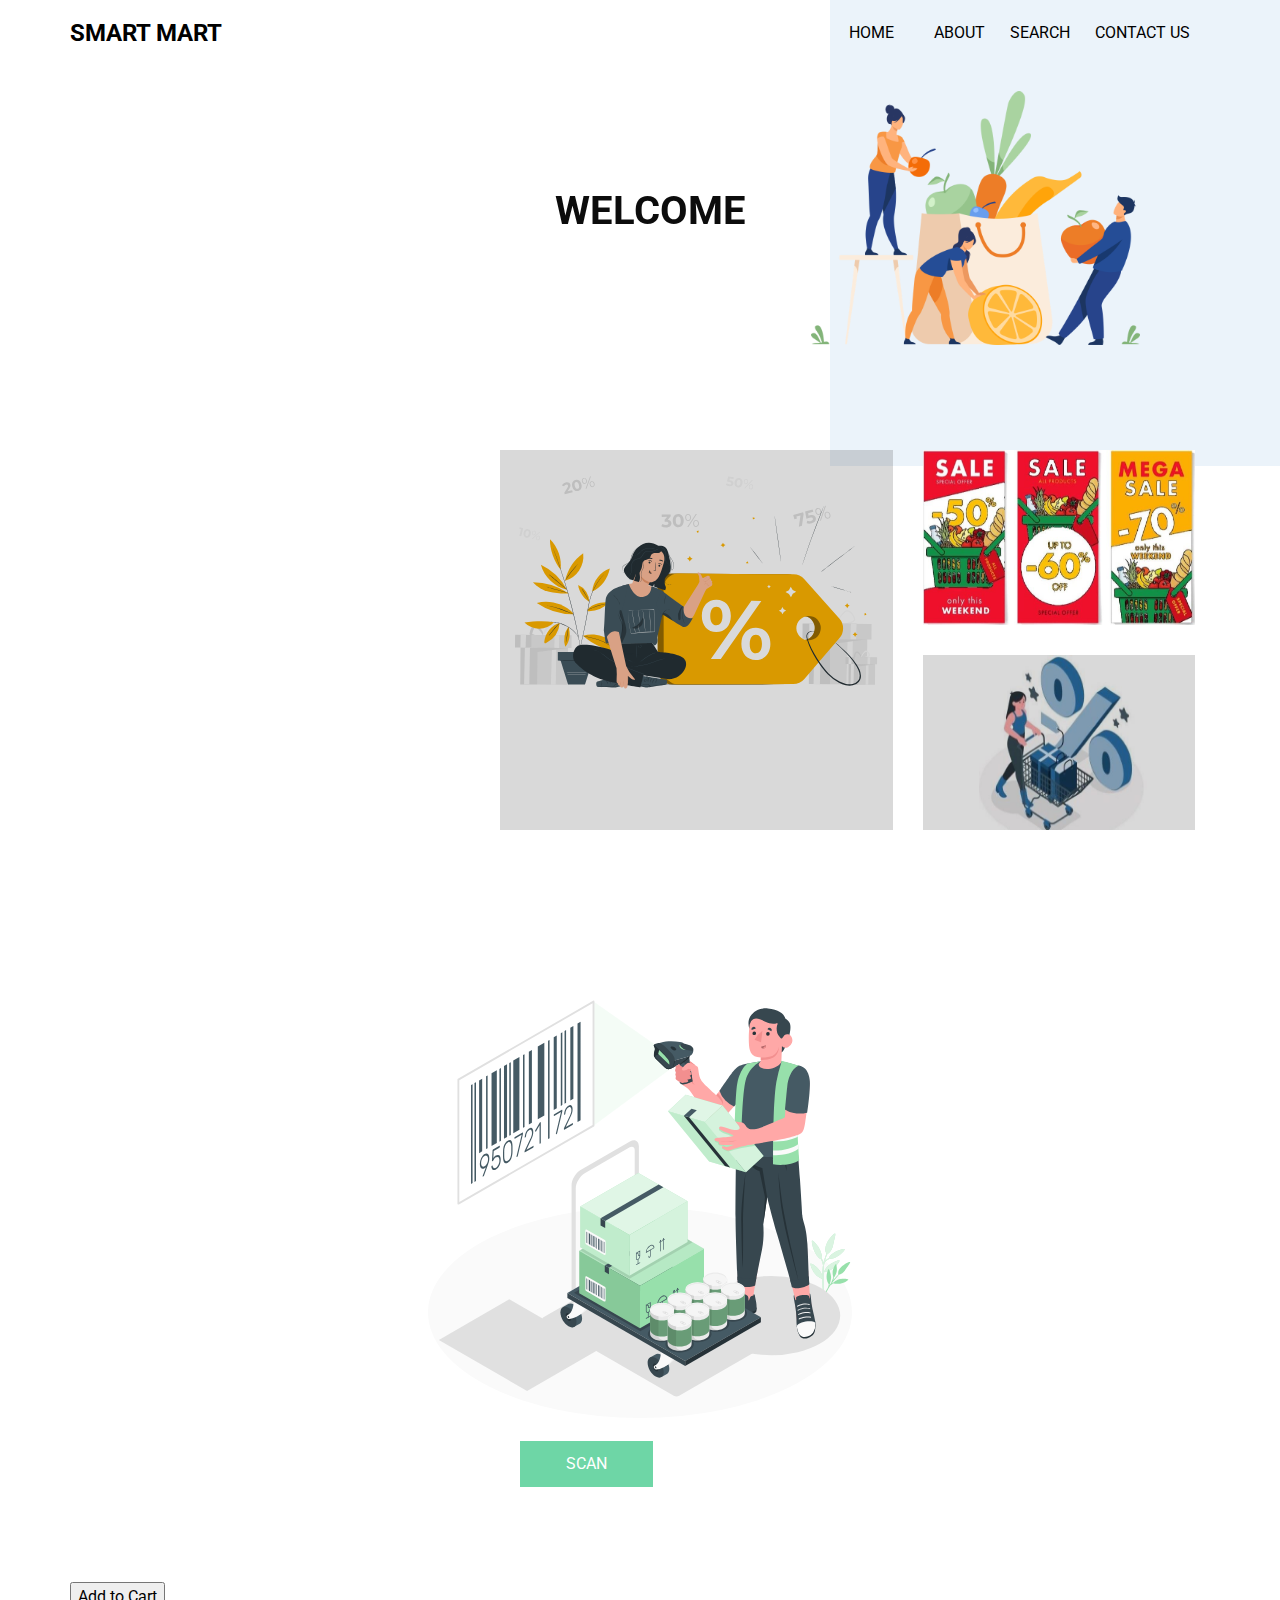
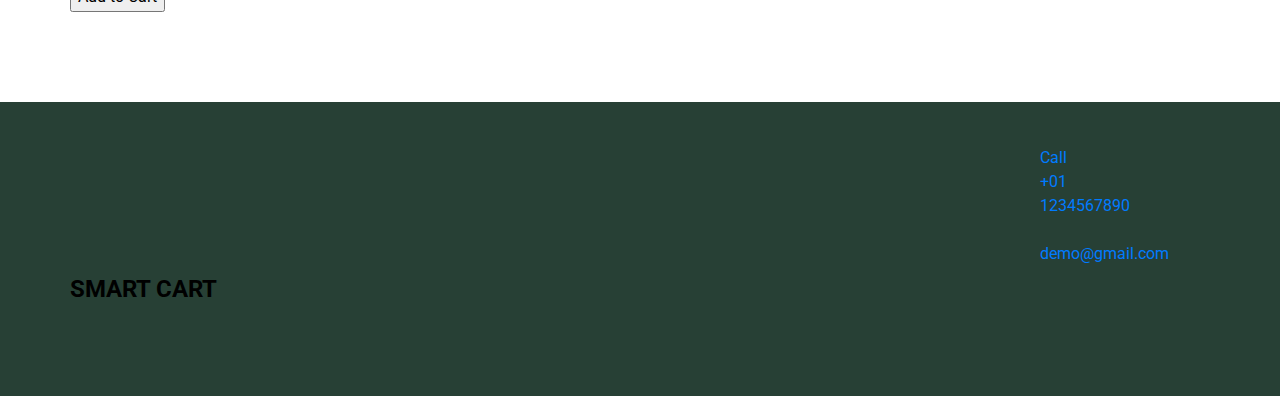
==== commit c86993ad: "last change" ====
--- a/index.html
+++ b/index.html
@@ -233,25 +233,16 @@
         </div>
         <div class="col-md-5 px-0">
           <div class="box offer-box2">
-            <img src="images/o2.jpg" alt="">
+            <img src="sales.jpg" alt="">
+            <div >
+              
+              
+            </div>
+          </div>
+          <div class="box offer-box3">
+            <img src="discount.jpg" alt="">
             <div class="detail-box">
-              <h2>
-                Upto 10% Off
-              </h2>
-              <a href="">
-                Shop Now
-              </a>
-            </div>
-          </div>
-          <div class="box offer-box3">
-            <img src="images/o3.jpg" alt="">
-            <div class="detail-box">
-              <h2>
-                Upto 15% Off
-              </h2>
-              <a href="">
-                Shop Now
-              </a>
+              
             </div>
           </div>
         </div>
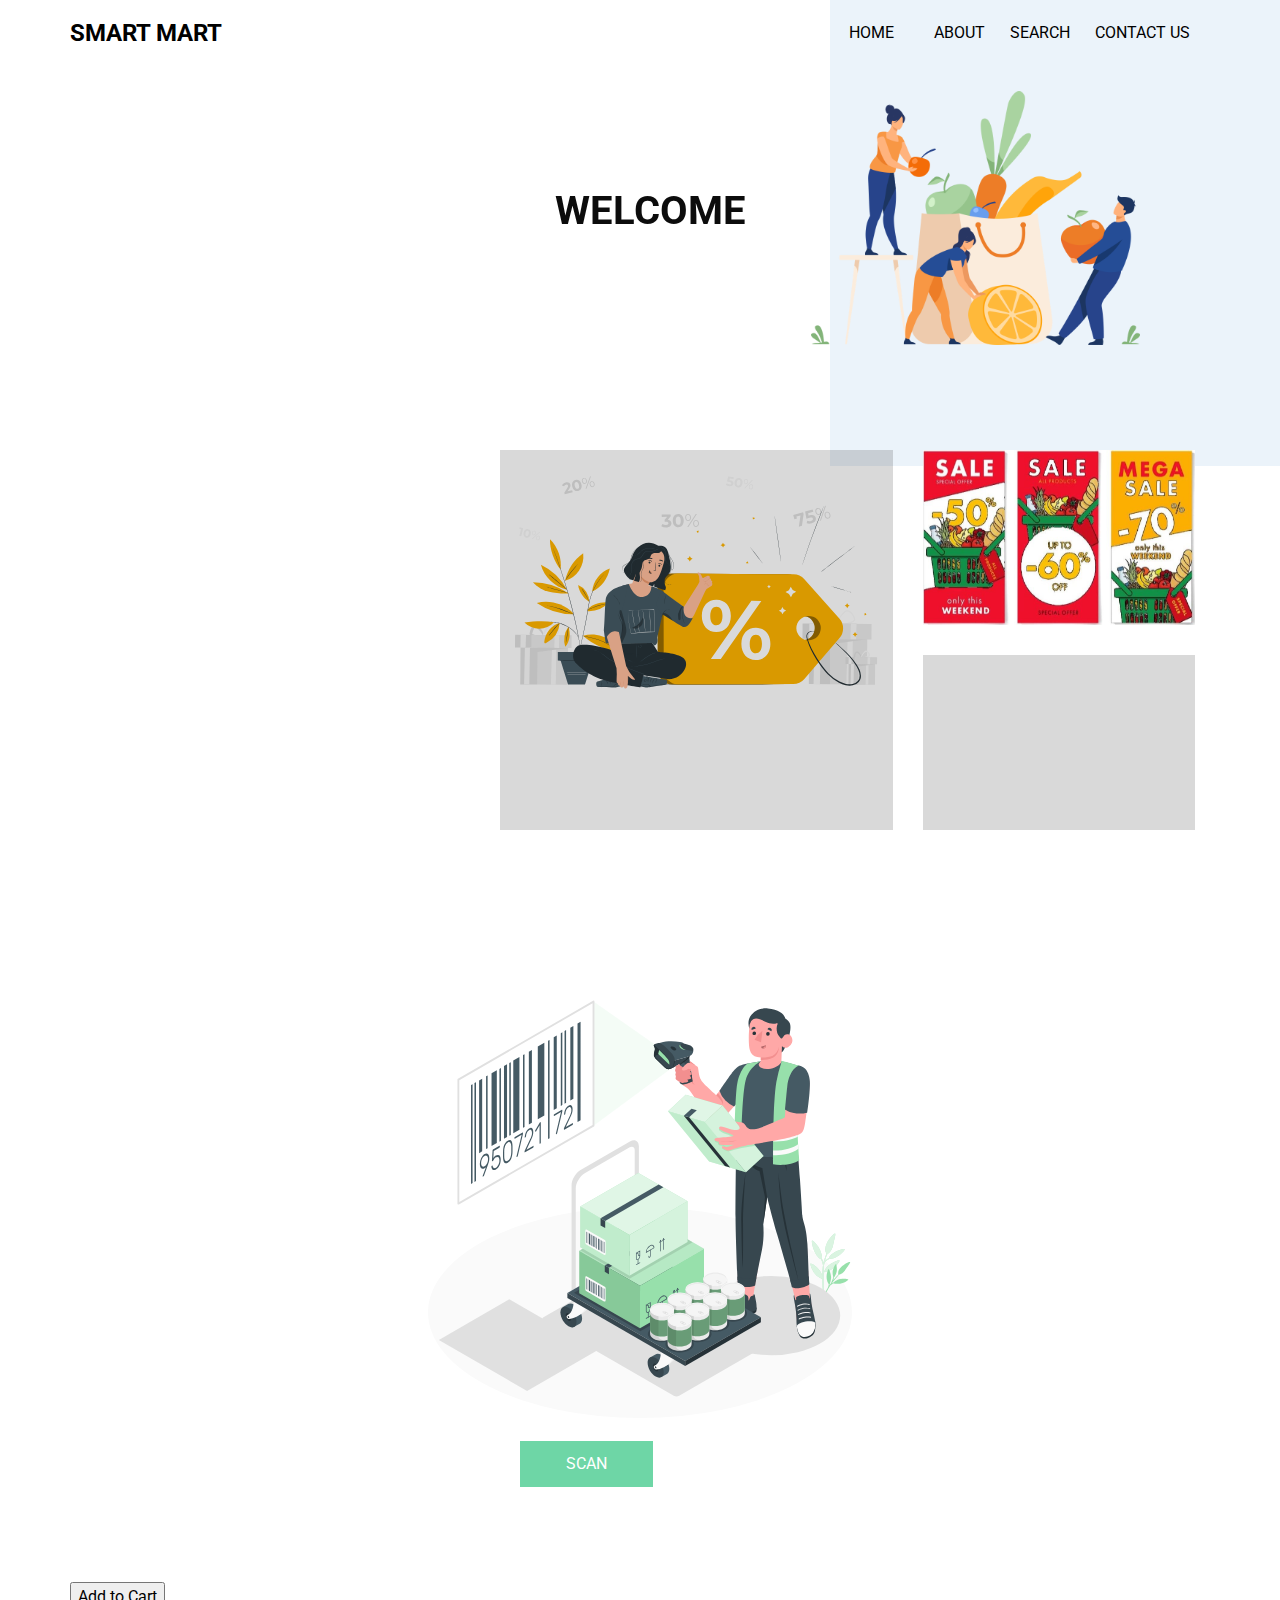
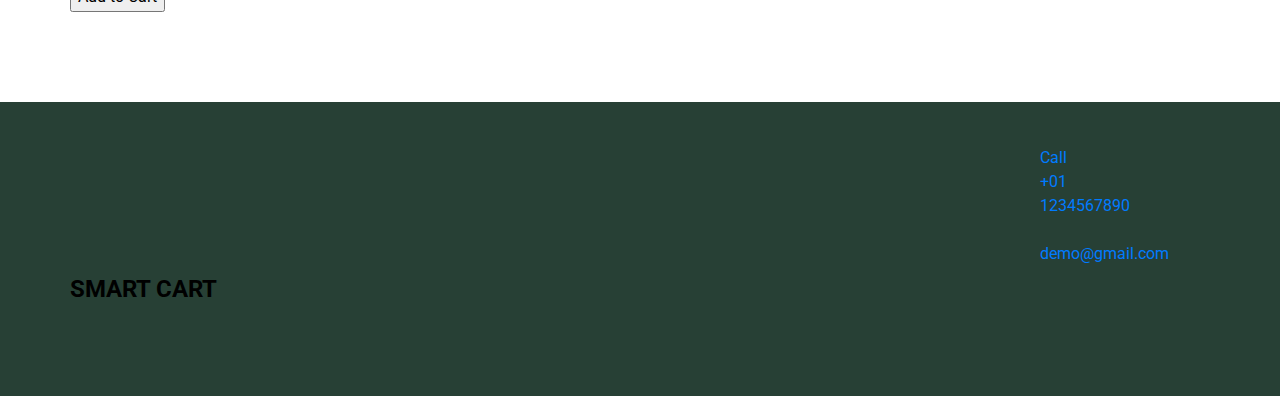
==== commit b27f9aeb: "Updated with Ads :)" ====
--- a/index.html
+++ b/index.html
@@ -164,10 +164,6 @@
   display: block;
 }
 
-/*.dropdown a:hover {background-color: #ddd;}*/
-
-.show {display: block;}
-
 .styleB{
   border: none;
   text-transform: uppercase;
@@ -181,6 +177,9 @@
   transition: all .3s;
   margin-left: 100px;
 }
+/*.dropdown a:hover {background-color: #ddd;}*/
+
+.show {display: block;}
 
     </style>
   </header>
@@ -218,7 +217,7 @@
 
   <!-- offer section -->
 
-  <section class="offer_section">
+    <section class="offer_section">
     <div class="container-fluid">
       <div class="row">
         <div class="col-md-7 px-0">
@@ -240,7 +239,7 @@
             </div>
           </div>
           <div class="box offer-box3">
-            <img src="discount.jpg" alt="">
+            <img src="discount.png" alt="">
             <div class="detail-box">
               
             </div>
@@ -249,7 +248,6 @@
       </div>
     </div>
   </section>
-
   <!-- end offer section -->
 
   <!-- product section -->
@@ -276,7 +274,7 @@
                 document.getElementById('demo').innerHTML = '';
             }
         </script>
-      </div>
+          </div>
        <form method="post" action="SmartCart.php"> 
       <input class="btn-box" type="Submit" name="post" value="Add to Cart" ></form>
     </div>
@@ -363,4 +361,4 @@
 
 </body>
 
-</html>
+</html>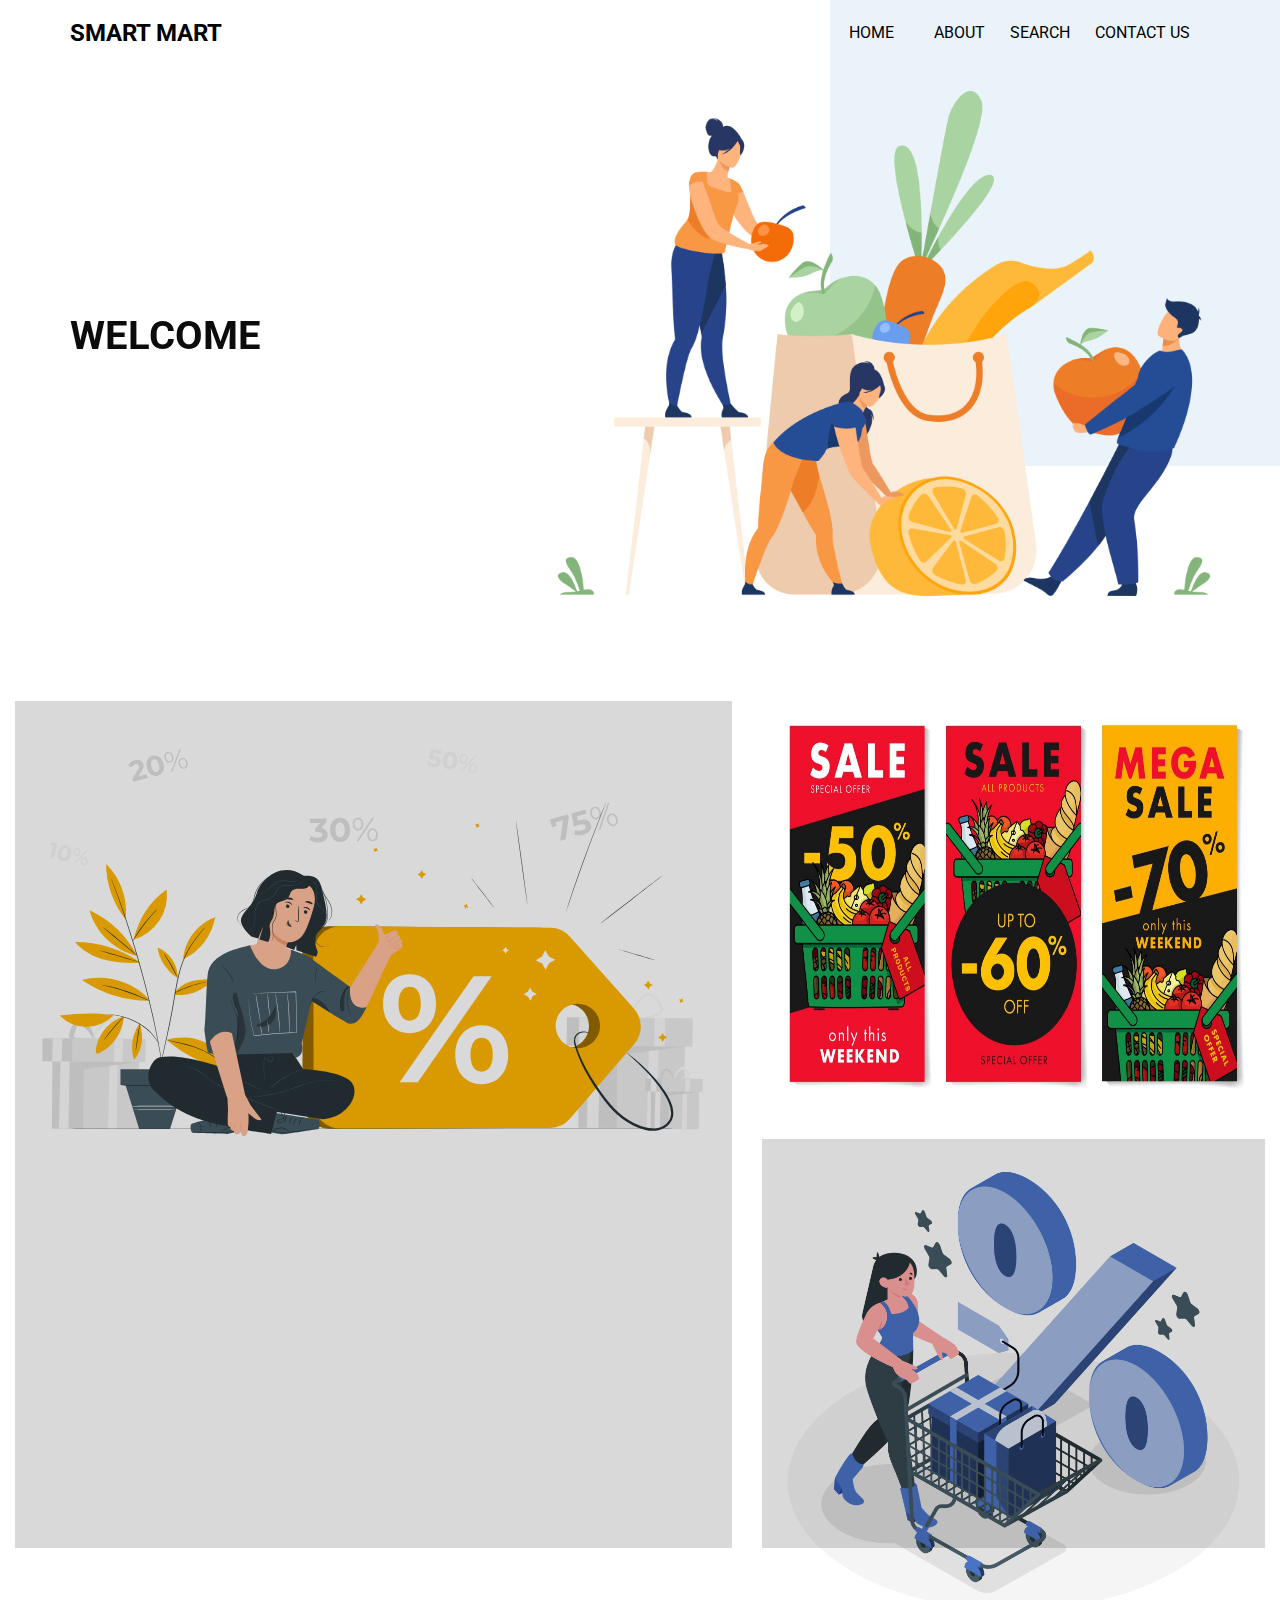
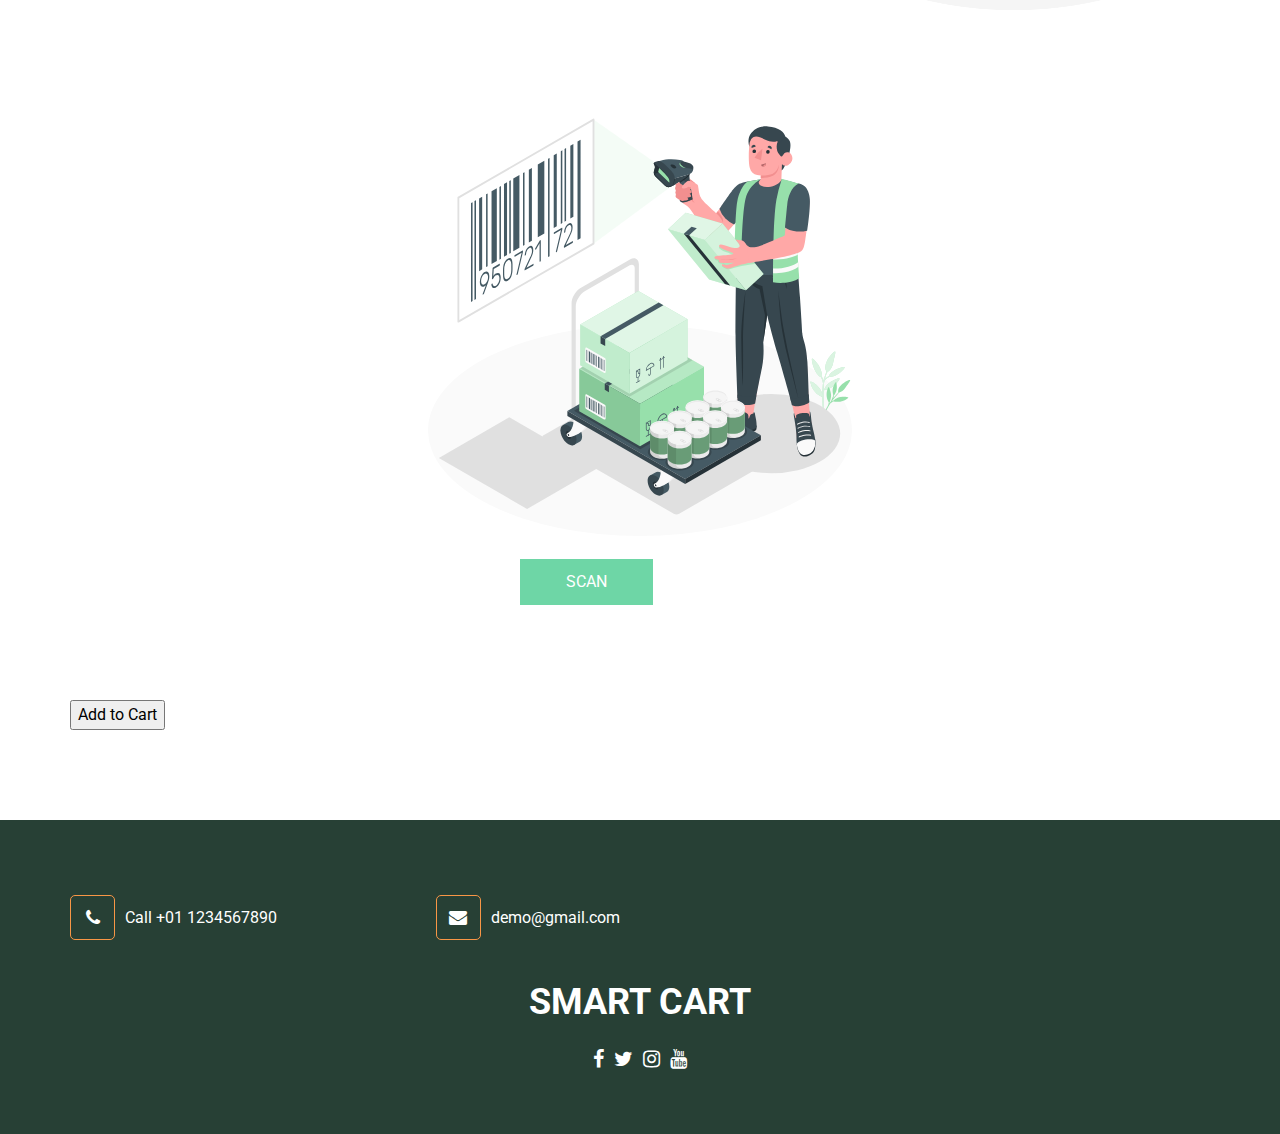
==== commit cb18f47f: "Update index.html" ====
--- a/index.html
+++ b/index.html
@@ -32,6 +32,10 @@
   <link href="css/style.css" rel="stylesheet" />
   <!-- responsive style -->
   <link href="css/responsive.css" rel="stylesheet" />
+
+  <!-- Add icon library -->
+<link rel="stylesheet" href="https://cdnjs.cloudflare.com/ajax/libs/font-awesome/4.7.0/css/font-awesome.min.css">
+
 
 </head>
 
--- a/css/style.css
+++ b/css/style.css
@@ -1,6 +1,7 @@
 html {
   overflow-x: hidden;
 }
+
 
 body {
   font-family: "Roboto", sans-serif;
@@ -467,13 +468,11 @@
           align-items: center;
   height: 195px;
   border-radius: 5px;
-  padding:100;
 }
 
 .product_section .box .img-box img {
   max-width: 175px;
   max-height: 175px;
-  
 }
 
 .product_section .box .detail-box {
@@ -733,7 +732,7 @@
 }
 
 .contact_section .heading_container {
-  margin-bottom: 50px;
+  margin-bottom: 45px;
 }
 
 .contact_section .row {
@@ -744,15 +743,15 @@
 
 .contact_section .form_container {
   background-color: #4E7F6A;
-  padding: 70px;
+  padding: 45px;
 }
 
 .contact_section .form_container .form-control {
   width: 100%;
   border: none;
-  height: 40px;
-  margin-bottom: 20px;
-  padding-left: 20px;
+  height: 50px;
+  margin-bottom: 15px;
+  padding-left: 15px;
   outline: none;
   color: #101010;
   -webkit-box-shadow: 0 0 25px 0 rgba(0, 0, 0, 0.15);
@@ -790,7 +789,7 @@
   border: none;
   text-transform: uppercase;
   display: inline-block;
-  padding: 10px 45px;
+  padding: 10px 55px;
   background-color: #f89646;
   color: #ffffff;
   border-radius: 0px;
@@ -803,25 +802,157 @@
   background-color: transparent;
   color: #f89646;
 }
-  .Thanx{
-    position:absolute;
-    color: #f89646;
-    font-family: "Roboto", sans-serif;
-    text-align:center;
-    letter-spacing: 2px;
-    line-height: 1;
-    word-spacing: 2.5px;
-    padding-top: 90px;
-    padding-right: 350px;
-    padding-bottom: 50px;
-    padding-left: 400px;
-  }
-
-/* footer section*/
+
+.contact_section .map_container {
+  height: 100%;
+  min-height: 375px;
+  overflow: hidden;
+  display: -webkit-box;
+  display: -ms-flexbox;
+  display: flex;
+  -webkit-box-align: stretch;
+      -ms-flex-align: stretch;
+          align-items: stretch;
+  padding: 0;
+}
+
+.contact_section .map_container .map {
+  height: 100%;
+  -webkit-box-flex: 1;
+      -ms-flex: 1;
+          flex: 1;
+}
+
+.contact_section .map_container .map #googleMap {
+  height: 100%;
+}
+
+/* info section */
 .info_section {
   background-color: #274035;
   color: #ffffff;
-  padding: 20px 0 60px 0;
-}
-
-/*# sourceMappingURL=style.css.map */+  padding: 75px 0 60px 0;
+}
+
+.info_section .row {
+  -webkit-box-align: center;
+      -ms-flex-align: center;
+          align-items: center;
+}
+
+.info_section .info_logo {
+  display: -webkit-box;
+  display: -ms-flexbox;
+  display: flex;
+  -webkit-box-pack: center;
+      -ms-flex-pack: center;
+          justify-content: center;
+  margin-bottom: 15px;
+}
+
+.info_section .info_logo .navbar-brand {
+  margin: 0;
+  padding: 0;
+}
+
+.info_section .info_logo .navbar-brand span {
+  color: #ffffff;
+  font-size: 36px;
+}
+
+.info_section .info_contact .link-box {
+  display: -webkit-box;
+  display: -ms-flexbox;
+  display: flex;
+  -webkit-box-align: center;
+      -ms-flex-align: center;
+          align-items: center;
+  color: #ffffff;
+  margin-bottom: 35px;
+}
+
+.info_section .info_contact .link-box i {
+  width: 45px;
+  height: 45px;
+  line-height: 45px;
+  border: 1px solid #f89646;
+  text-align: center;
+  border-radius: 5px;
+  font-size: 18px;
+  margin-right: 10px;
+}
+
+.info_section .info_contact .link-box:hover span {
+  color: #f89646;
+}
+
+.info_section .info_form {
+  margin-bottom: 35px;
+}
+
+.info_section .info_form form {
+  display: -webkit-box;
+  display: -ms-flexbox;
+  display: flex;
+}
+
+.info_section .info_form form input {
+  -webkit-box-flex: 1;
+      -ms-flex: 1;
+          flex: 1;
+  height: 45px;
+  border: none;
+  padding-left: 10px;
+}
+
+.info_section .info_form form button {
+  width: 45px;
+  height: 45px;
+  background-color: #f89646;
+  color: #ffffff;
+  border: none;
+  outline: none;
+  font-size: 12px;
+  margin: 0;
+}
+
+.info_section .social-box {
+  display: -webkit-box;
+  display: -ms-flexbox;
+  display: flex;
+  -webkit-box-pack: center;
+      -ms-flex-pack: center;
+          justify-content: center;
+}
+
+.info_section .social-box a {
+  margin: 0 5px;
+  color: #ffffff;
+  font-size: 20px;
+}
+
+.info_section .social-box a:hover {
+  color: #f89646;
+}
+
+/* end info section */
+/* footer section*/
+.footer_section {
+  position: relative;
+  background-color: #274035;
+  text-align: center;
+}
+
+.footer_section p {
+  color: #ffffff;
+  padding: 20px 0;
+  margin: 0;
+  border-top: 1px solid #ffffff;
+}
+
+.footer_section p a {
+  color: inherit;
+}
+/*# sourceMappingURL=style.css.map */
+
+
--- a/css/responsive.css
+++ b/css/responsive.css
@@ -1,125 +1,125 @@
-@media (max-width: 1300px) {}
-
-@media (max-width: 1120px) {}
-
-@media (max-width: 991px) {
-
-  #navbarSupportedContent {
-    padding: 15px 0 0 0;
-  }
-
-  .custom_nav-container .navbar-nav .nav-item .nav-link {
-    padding: 10px 20px;
-  }
-
-  .quote_btn-container {
-    flex-direction: column-reverse;
-    align-items: center;
-  }
-
-  .quote_btn-container a {
-    margin: 10px 0;
-  }
-
-  .slider_section {
-    padding: 45px 0 90px 0;
-  }
-
-  .slider_section::before {
-    right: -75px;
-  }
-
-  .client_section .carousel_btn-box {
-    display: flex;
-    justify-content: center;
-    margin-top: 45px;
-  }
-
-  .client_section .carousel-control-prev,
-  .client_section .carousel-control-next {
-    position: unset;
-    margin: 0 2.5px;
-    width: 45px;
-    height: 45px;
-  }
-
-}
-
-@media (max-width: 767px) {
-  .slider_section .detail-box {
-    text-align: center;
-    margin-bottom: 45px;
-  }
-
-  .slider_section .detail-box .btn-box {
-    justify-content: center;
-  }
-
-  .slider_section::before {
-    top: initial;
-    right: 0;
-    width: calc(100% - 45px);
-    height: 45%;
-    bottom: 45px;
-  }
-
-  .about_section .img-box {
-    margin-bottom: 45px;
-  }
-
-  .client_section .box {
-    flex-direction: column;
-    align-items: center;
-    background: linear-gradient(to bottom, #4E7F6A 115px, #ffffff 115px);
-    padding: 45px 25px;
-  }
-
-  .client_section .box .img-box {
-    margin-right: 0;
-    margin-bottom: 15px;
-  }
-
-  .info_section .row>div {
-    display: flex;
-    flex-direction: column;
-    align-items: center;
-    text-align: center;
-  }
-
-  .info_section .info_links {
-    align-items: center;
-  }
-}
-
-@media (max-width: 576px) {
-  .contact_section .form_container {
-    padding: 45px 25px;
-  }
-}
-
-@media (max-width: 480px) {
-  .slider_section::before {
-    height: 35%;
-  }
-}
-
-@media (max-width: 420px) {}
-
-@media (max-width: 396px) {
-
-  .offer_section .box.offer-box1 .detail-box h2,
-  .offer_section .box.offer-box2 .detail-box h2,
-  .offer_section .box.offer-box3 .detail-box h2 {
-    font-size: 2.2rem;
-  }
-
-  .slider_section::before {
-    height: 32%;
-  }
-}
-
-@media (min-width: 1200px) {
-  .container {
-    max-width: 1170px;
-  }
+@media (max-width: 1300px) {}
+
+@media (max-width: 1120px) {}
+
+@media (max-width: 991px) {
+
+  #navbarSupportedContent {
+    padding: 15px 0 0 0;
+  }
+
+  .custom_nav-container .navbar-nav .nav-item .nav-link {
+    padding: 10px 20px;
+  }
+
+  .quote_btn-container {
+    flex-direction: column-reverse;
+    align-items: center;
+  }
+
+  .quote_btn-container a {
+    margin: 10px 0;
+  }
+
+  .slider_section {
+    padding: 45px 0 90px 0;
+  }
+
+  .slider_section::before {
+    right: -75px;
+  }
+
+  .client_section .carousel_btn-box {
+    display: flex;
+    justify-content: center;
+    margin-top: 45px;
+  }
+
+  .client_section .carousel-control-prev,
+  .client_section .carousel-control-next {
+    position: unset;
+    margin: 0 2.5px;
+    width: 45px;
+    height: 45px;
+  }
+
+}
+
+@media (max-width: 767px) {
+  .slider_section .detail-box {
+    text-align: center;
+    margin-bottom: 45px;
+  }
+
+  .slider_section .detail-box .btn-box {
+    justify-content: center;
+  }
+
+  .slider_section::before {
+    top: initial;
+    right: 0;
+    width: calc(100% - 45px);
+    height: 45%;
+    bottom: 45px;
+  }
+
+  .about_section .img-box {
+    margin-bottom: 45px;
+  }
+
+  .client_section .box {
+    flex-direction: column;
+    align-items: center;
+    background: linear-gradient(to bottom, #4E7F6A 115px, #ffffff 115px);
+    padding: 45px 25px;
+  }
+
+  .client_section .box .img-box {
+    margin-right: 0;
+    margin-bottom: 15px;
+  }
+
+  .info_section .row>div {
+    display: flex;
+    flex-direction: column;
+    align-items: center;
+    text-align: center;
+  }
+
+  .info_section .info_links {
+    align-items: center;
+  }
+}
+
+@media (max-width: 576px) {
+  .contact_section .form_container {
+    padding: 45px 25px;
+  }
+}
+
+@media (max-width: 480px) {
+  .slider_section::before {
+    height: 35%;
+  }
+}
+
+@media (max-width: 420px) {}
+
+@media (max-width: 396px) {
+
+  .offer_section .box.offer-box1 .detail-box h2,
+  .offer_section .box.offer-box2 .detail-box h2,
+  .offer_section .box.offer-box3 .detail-box h2 {
+    font-size: 2.2rem;
+  }
+
+  .slider_section::before {
+    height: 32%;
+  }
+}
+
+@media (min-width: 1200px) {
+  .container {
+    max-width: 1170px;
+  }
 }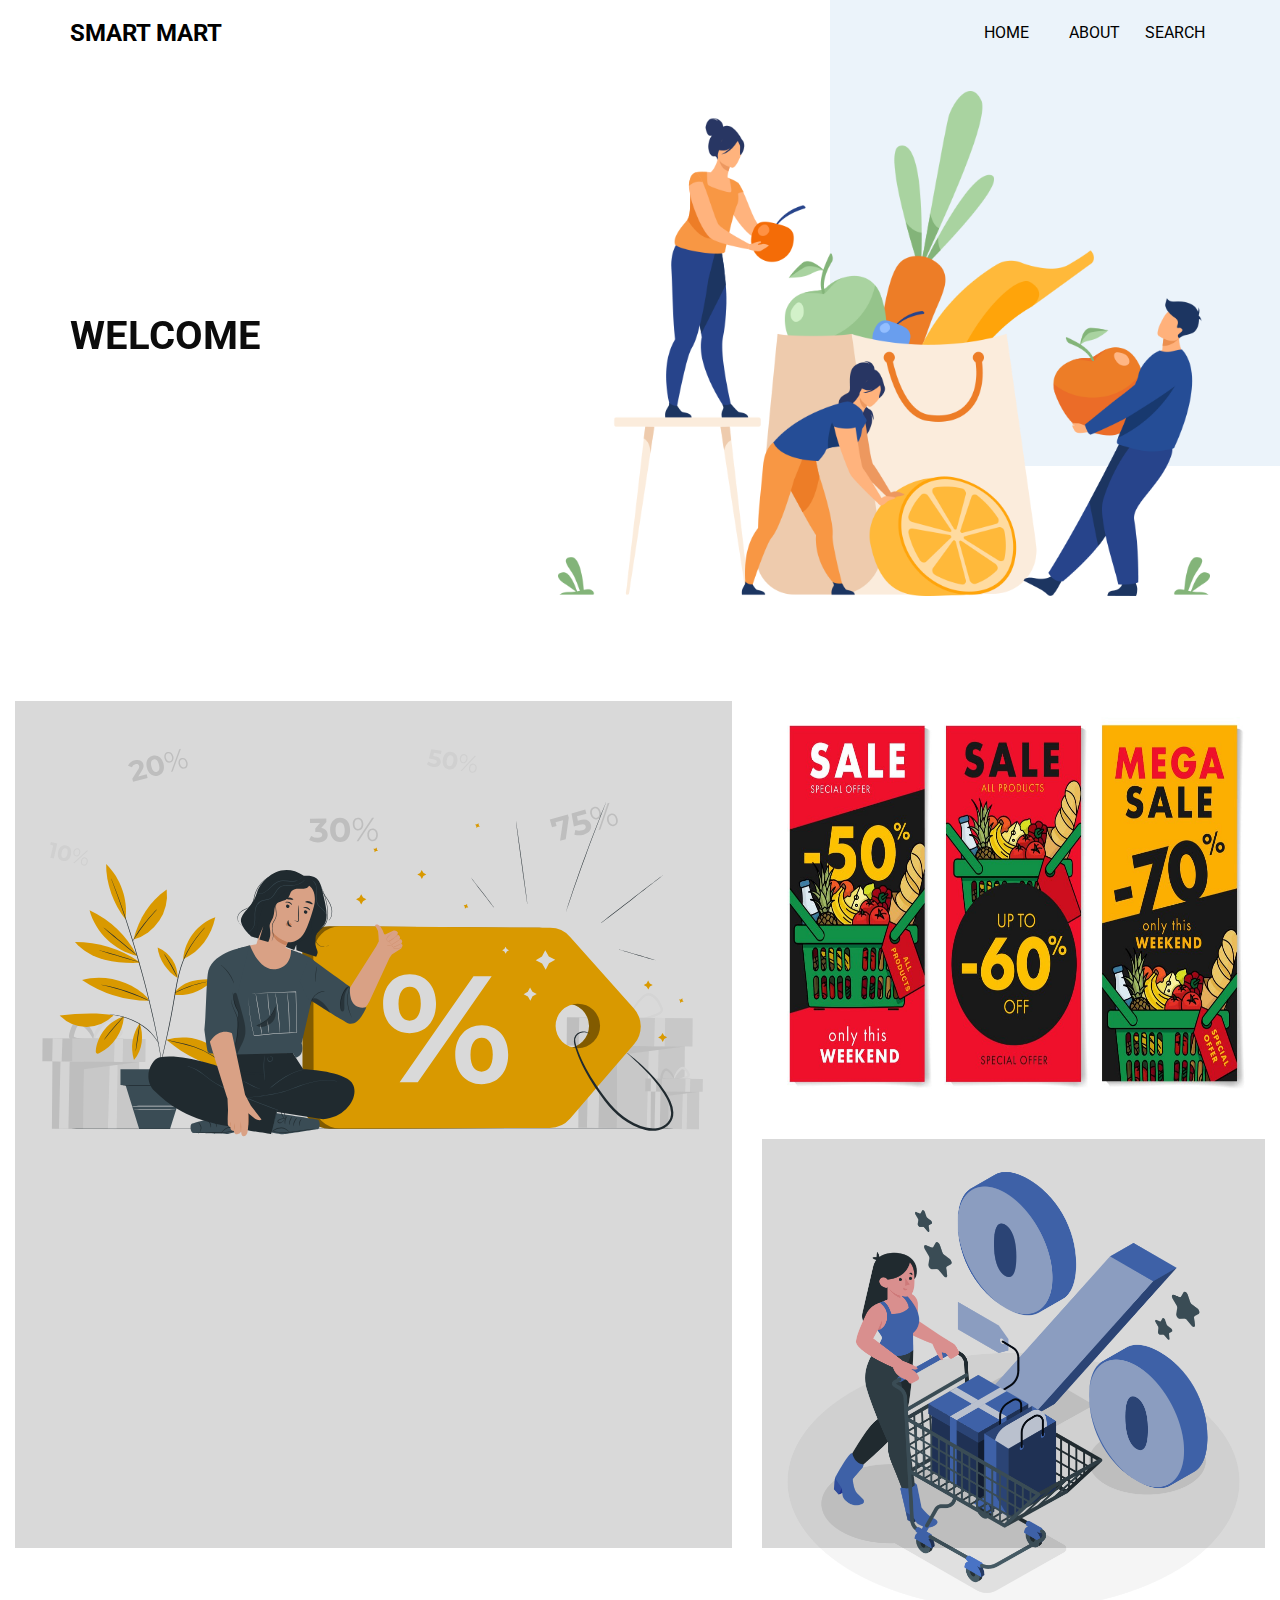
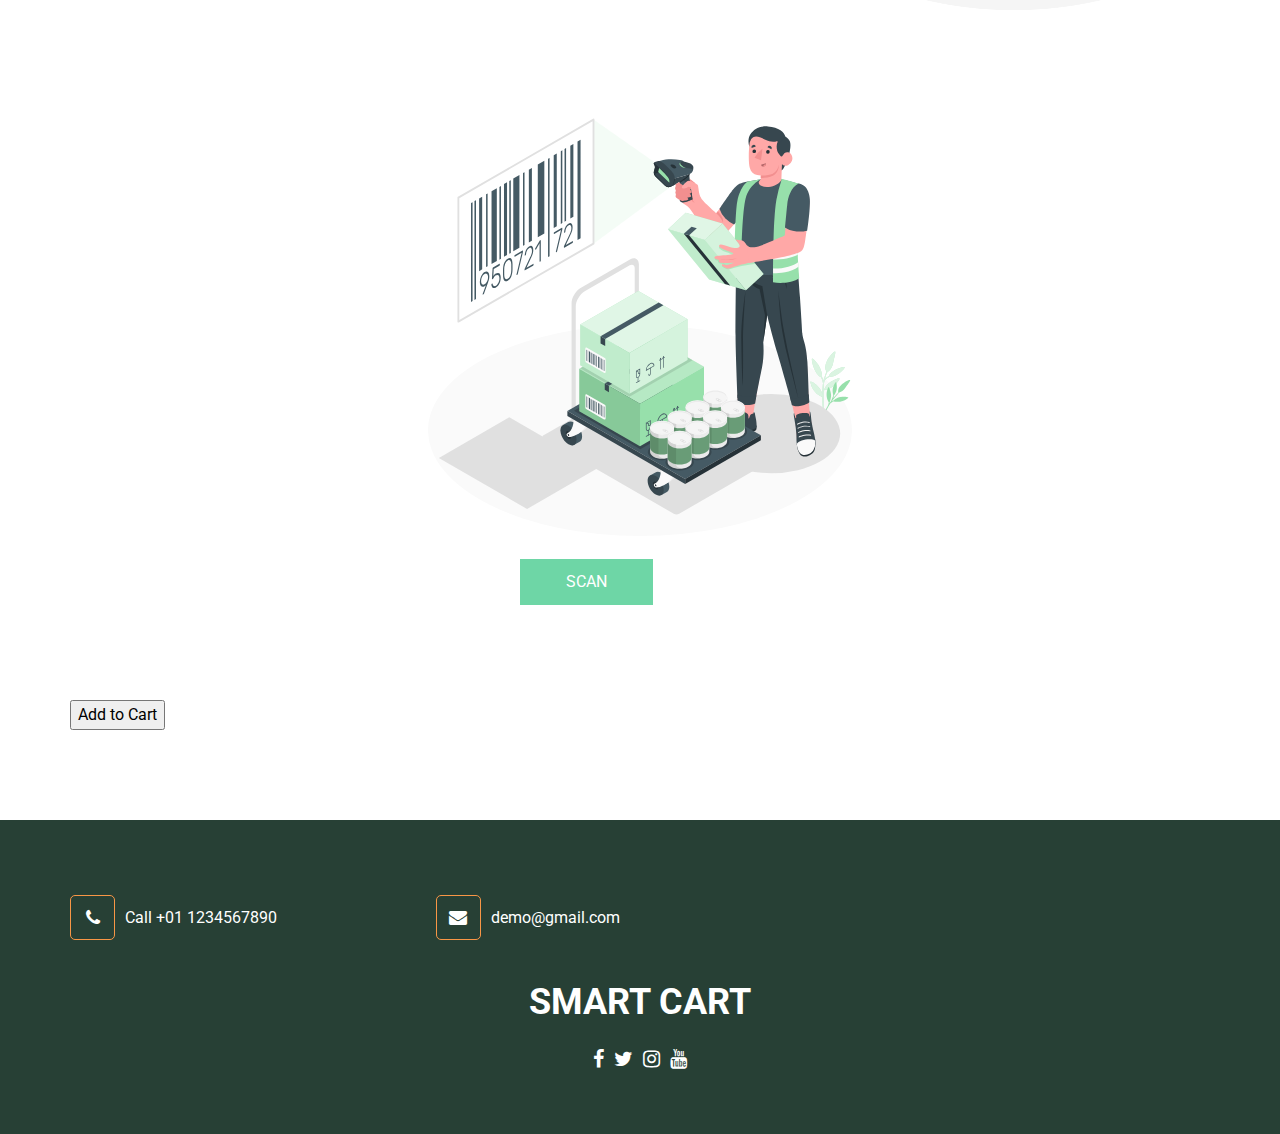
==== commit e7050691: "Style uniformed :)" ====
--- a/index.html
+++ b/index.html
@@ -92,9 +92,6 @@
               }
             }
             </script>
-            <li class="nav-item">
-              <a class="nav-link" href="contact.html">Contact Us</a>
-            </li>
           </ul>
         </div>
       </nav>
--- a/css/style.css
+++ b/css/style.css
@@ -586,6 +586,18 @@
           transform: translateX(-50%);
 }
 
+
+ .check_img{
+ 
+ margin-left: 300px;
+ margin-top: 170px;
+ width: 700px;
+ height: 500px;
+ display:block;
+
+}
+
+
 .blog_section .box {
   margin-top: 55px;
   background-color: #4E7F6A;
